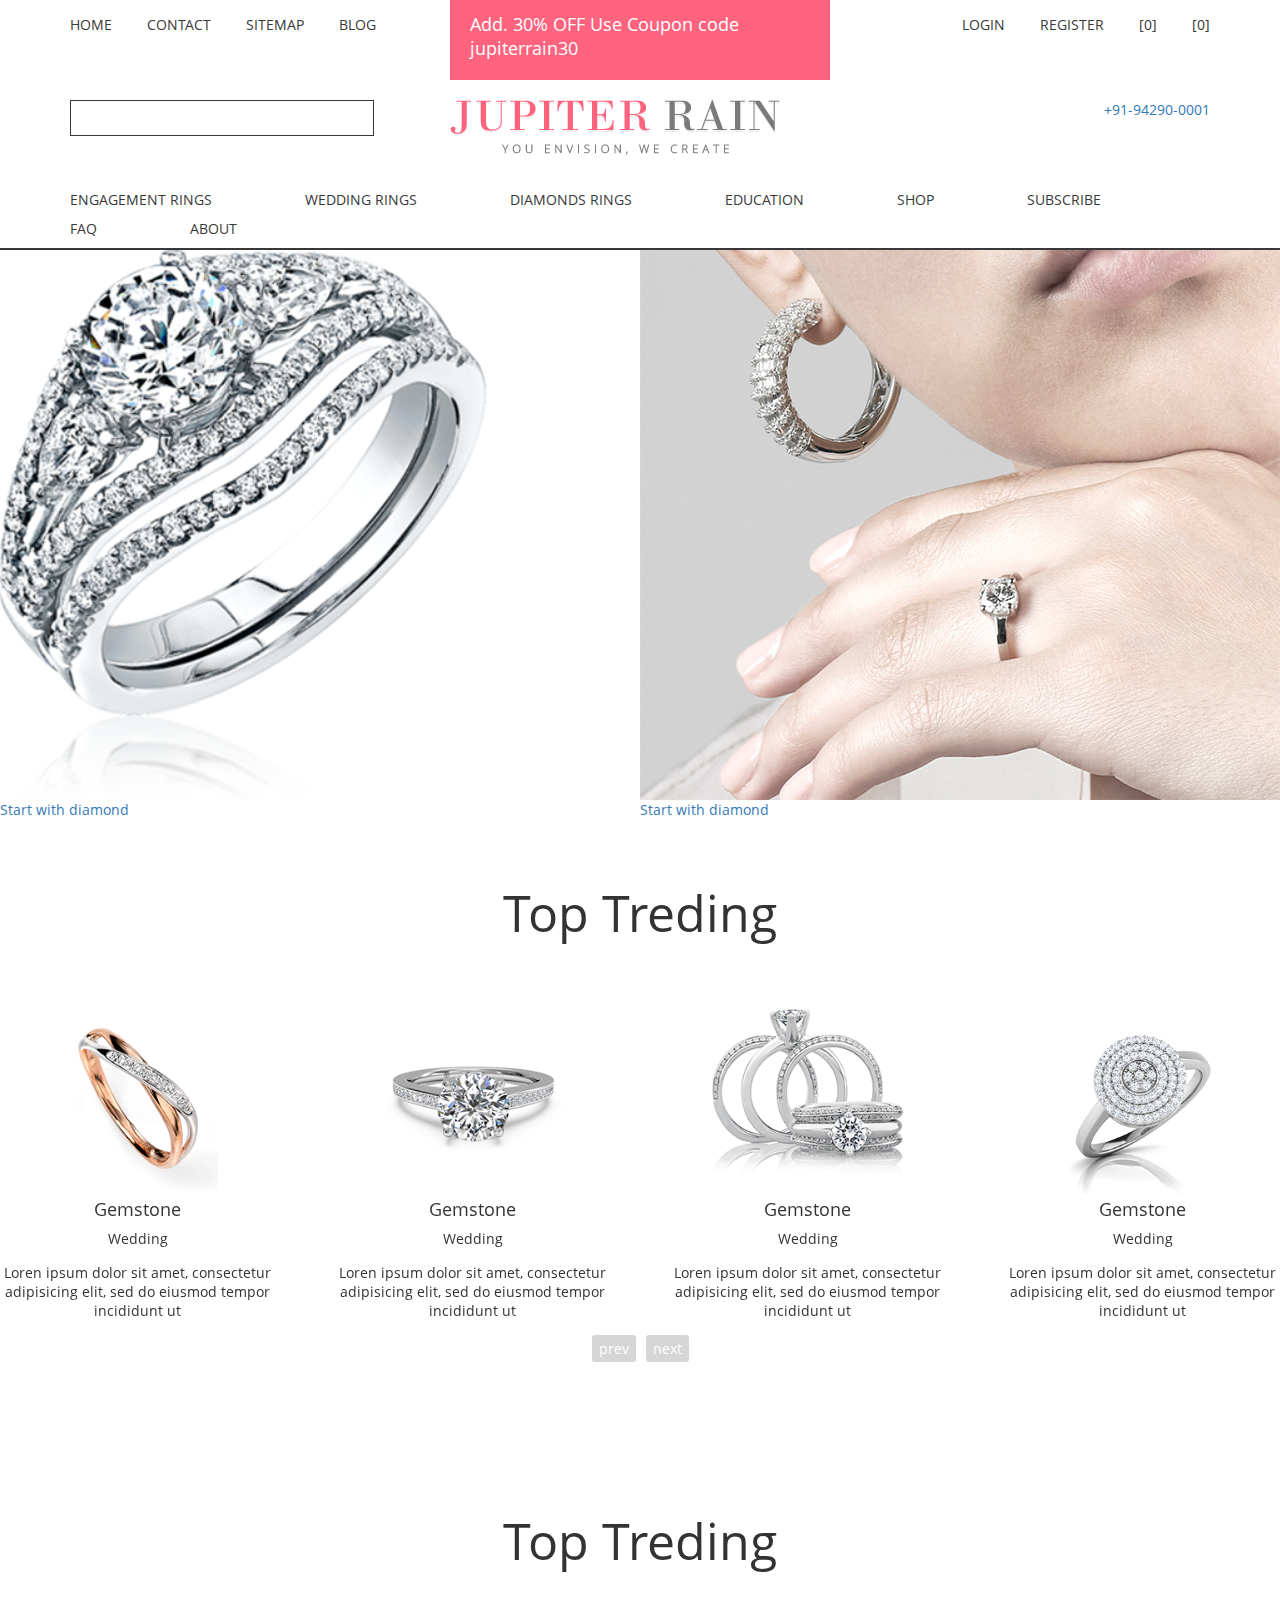
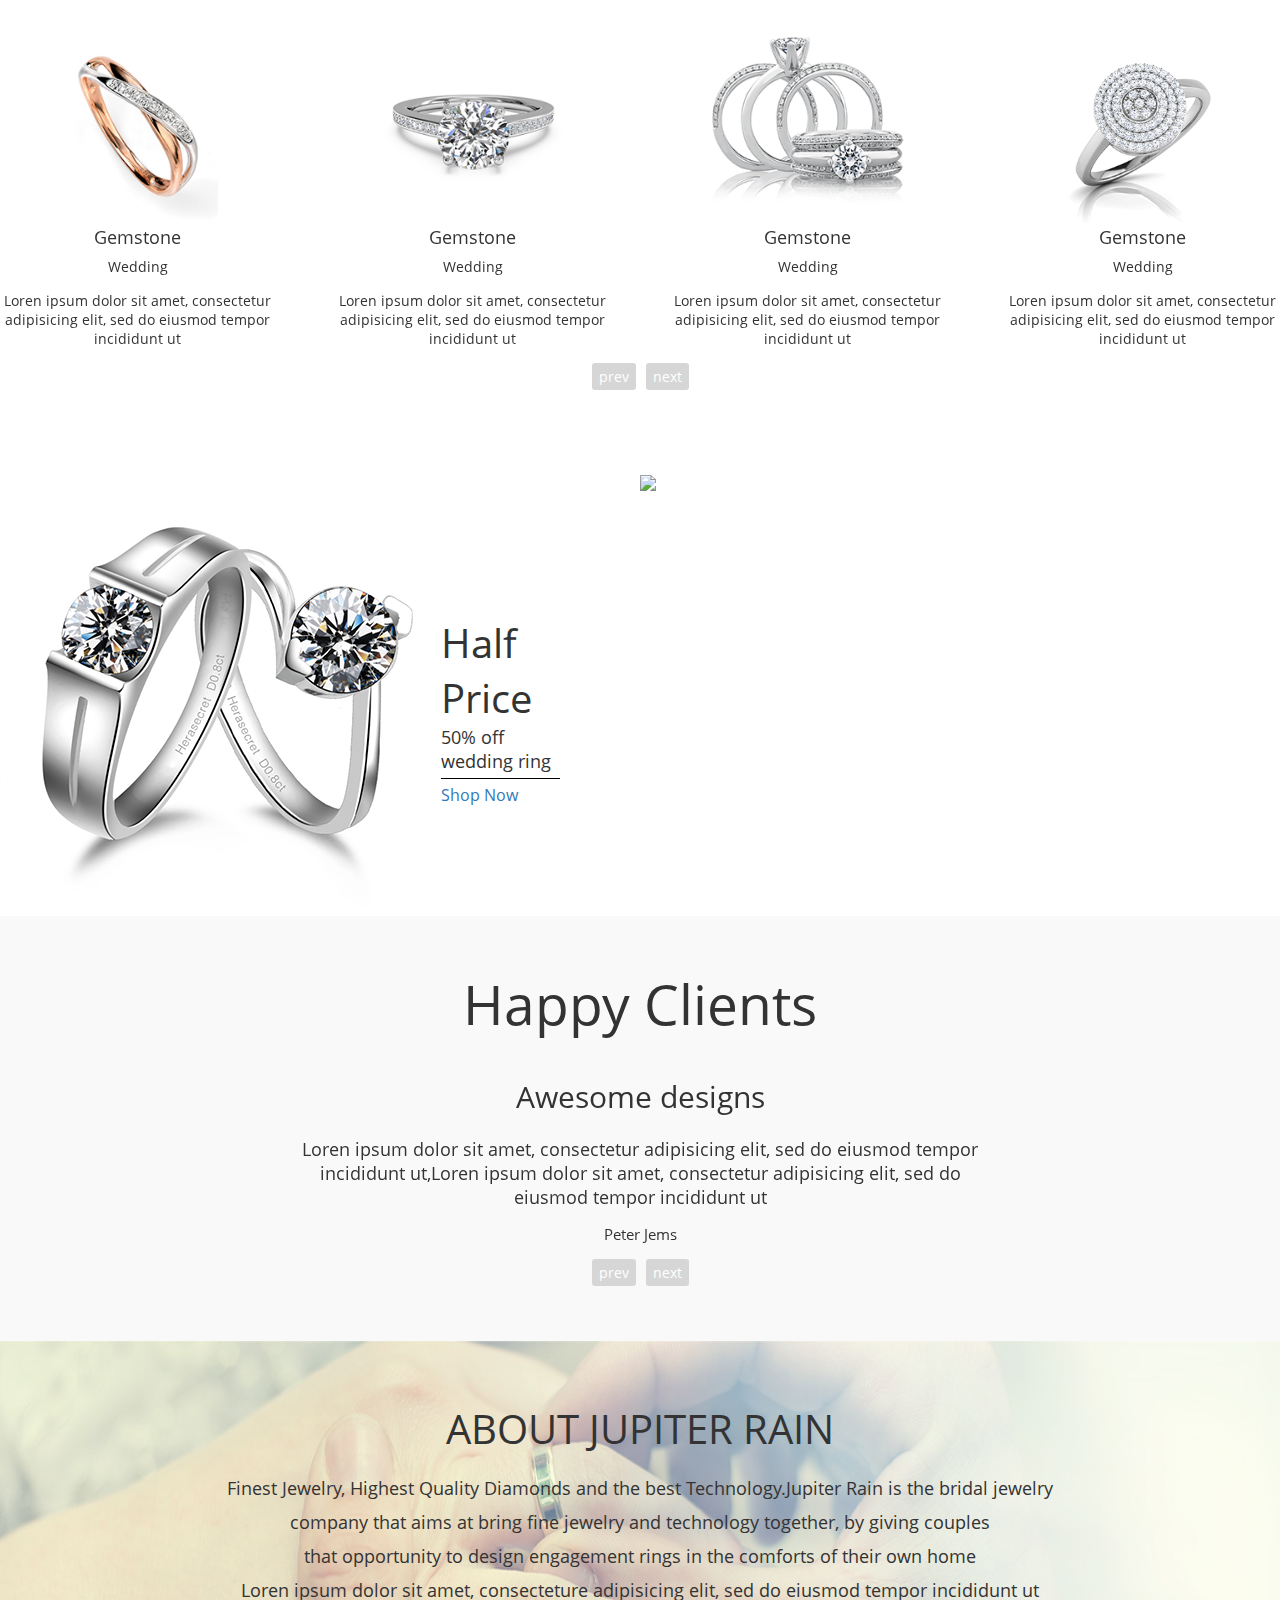
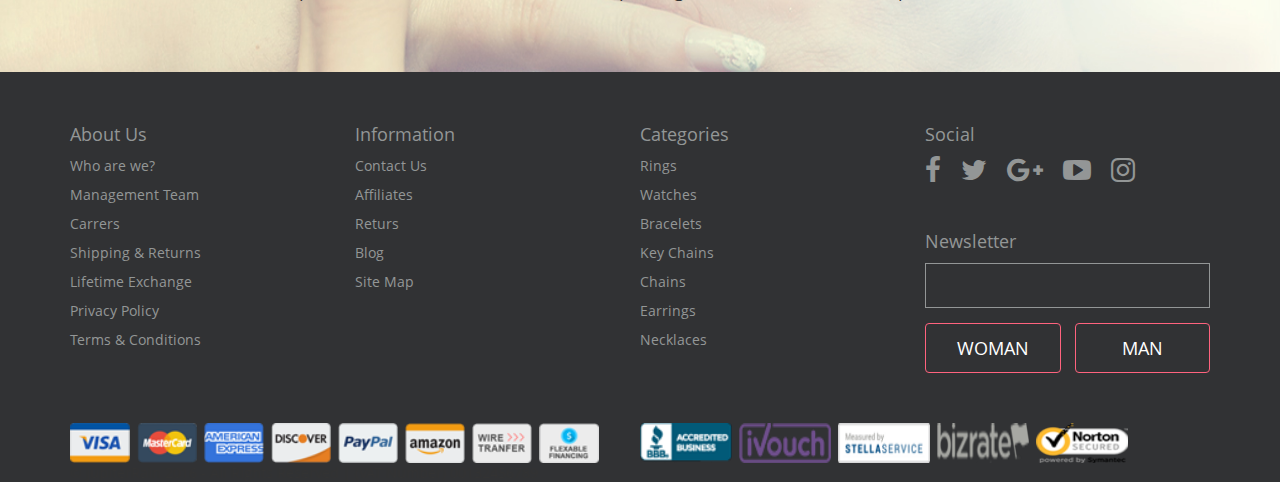
==== index.html @ f112c08c "Initial commit" ====
<!DOCTYPE html>
<html lang="en">
<head>

  <meta charset="utf-8">
  <meta http-equiv="X-UA-Compatible" content="IE=edge">
  <meta name="viewport" content="width=device-width, initial-scale=1">
  <!-- The above 3 meta tags *must* come first in the head; any other head content must come *after* these tags -->
  <title>Jupiter Rain</title>
 
  <!-- Bootstrap -->
  <link rel="stylesheet" type="text/css" href="css/bootstrap.min.css">
  <link rel="stylesheet" type="text/css" href="fonts/fa/css/font-awesome.css">
  <!-- <link rel="stylesheet" type="text/css" href="css/owl.carousel.css"> -->
  <link rel="stylesheet" type="text/css" href="css/style.css">

  <!-- jQuery -->
  <script type="text/javascript" src="js/jquery.min.js"></script>
  <script type="text/javascript" src="js/owl.carousel.js"></script>
  <script type="text/javascript" src="js/theme.js"></script>
  <!-- HTML5 shim and Respond.js for IE8 support of HTML5 elements and media queries -->
  <!-- WARNING: Respond.js doesn't work if you view the page via file:// -->
  <!--[if lt IE 9]>
    <script src="https://oss.maxcdn.com/html5shiv/3.7.3/html5shiv.min.js"></script>
    <script src="https://oss.maxcdn.com/respond/1.4.2/respond.min.js"></script>
  <![endif]-->

</head>
<body>

  <!-- Start Header -->
  <div class="header">
    <div class="top-header">
      <div class="top-header-menu">
        <ul>
          <li>
            <a href="javascript:void(0);">Home</a>
          </li>
          <li>
            <a href="javascript:void(0);">Contact</a>
          </li>
          <li>
            <a href="javascript:void(0);">Sitemap</a>
          </li>
          <li>
            <a href="javascript:void(0);">Blog</a>
          </li>
        </ul>
      </div>
      <div class="top-header-coupon">
        <span>Add. 30% OFF Use Coupon code jupiterrain30</span>
      </div>
      <div class="top-header-right">
        <ul>
          <li class="login">
            <a href="javascript:void(0);">LOGIN</a>
          </li>
          <li class="register">
            <a href="javascript:void(0);">REGISTER</a>
          </li>
          <li class="like">
            <a href="javascript:void(0);">[0]</a>
          </li>
          <li class="cart">
            <a href="javascript:void(0);">[0]</a>
          </li>
        </ul>
      </div>
    </div>
    <div class="logo-section">
      <div class="search-item logo-section-grid">
        <input type="search">
      </div>
      <div class="brand-logo logo-section-grid">
        <img src="images/logo.png">
      </div>
      <div class="contact-number logo-section-grid">
        <a href="javascript:void(0);" class="tel-no">+91-94290-0001</a>
      </div>
    </div>
    <div class="main-menu">
      <ul>
        <li>
          <a href="index.html">Engagement rings</a>
        </li>
        <li>
          <a href="wedding-ring.html">Wedding rings</a>
        </li>
        <li>
          <a href="javascript:void(0);">Diamonds rings</a>
        </li>
        <li>
          <a href="education.html">Education</a>
        </li>
        <li>
          <a href="javascript:void(0);">Shop</a>
        </li>
        <li>
          <a href="javascript:void(0);">Subscribe</a>
        </li>
        <li>
          <a href="javascript:void(0);">FAQ</a>
        </li>
        <li>
          <a href="javascript:void(0);">About</a>
        </li>
      </ul>
    </div>
  </div>
  <!-- End Header -->

  <!-- Start with diamond -->
  <div class="banner-section">
    <div class="banner-grid">
      <img src="images/banner-ring.png" />
      <div class="banner-btn">
        <a href="javascript:void(0);">Start with diamond</a>
      </div>
    </div>
    <div class="banner-grid">
      <img src="images/banner-earing.png" />
      <div class="banner-btn">
        <a href="javascript:void(0);">Start with diamond</a>
      </div>
    </div>
  </div>

  <!-- Start Top Treding -->
  <div class="top-treding-section">
    <div class="top-treding-heading">Top Treding</div>
    <div class="top-treding-items">
      <div class="item">
        <div class="treding-img">
          <img src="images/item1.png">
        </div>
        <div class="treding-title">Gemstone</div>
        <div class="treding-sub-title">Wedding</div>
        <div class="treding-details">Loren ipsum dolor sit amet, consectetur adipisicing elit, sed do eiusmod tempor incididunt ut</div>
      </div>
      <div class="item">
        <div class="treding-img">
          <img src="images/item2.png">
        </div>
        <div class="treding-title">Gemstone</div>
        <div class="treding-sub-title">Wedding</div>
        <div class="treding-details">Loren ipsum dolor sit amet, consectetur adipisicing elit, sed do eiusmod tempor incididunt ut</div>
      </div>
      <div class="item">
        <div class="treding-img">
          <img src="images/item3.png">
        </div>
        <div class="treding-title">Gemstone</div>
        <div class="treding-sub-title">Wedding</div>
        <div class="treding-details">Loren ipsum dolor sit amet, consectetur adipisicing elit, sed do eiusmod tempor incididunt ut</div>
      </div>
      <div class="item">
        <div class="treding-img">
          <img src="images/item4.png">
        </div>
        <div class="treding-title">Gemstone</div>
        <div class="treding-sub-title">Wedding</div>
        <div class="treding-details">Loren ipsum dolor sit amet, consectetur adipisicing elit, sed do eiusmod tempor incididunt ut</div>
      </div>
    </div>
  </div>
  <!-- End Top Treding -->

  <!-- Start New Collection -->
  <div class="new-collection-section">
    <div class="new-collection-heading">Top Treding</div>
    <div class="new-collection-items">
      <div class="item">
        <div class="collection-img">
          <img src="images/item1.png">
        </div>
        <div class="collection-title">Gemstone</div>
        <div class="collection-sub-title">Wedding</div>
        <div class="collection-details">Loren ipsum dolor sit amet, consectetur adipisicing elit, sed do eiusmod tempor incididunt ut</div>
      </div>
      <div class="item">
        <div class="collection-img">
          <img src="images/item2.png">
        </div>
        <div class="collection-title">Gemstone</div>
        <div class="collection-sub-title">Wedding</div>
        <div class="collection-details">Loren ipsum dolor sit amet, consectetur adipisicing elit, sed do eiusmod tempor incididunt ut</div>
      </div>
      <div class="item">
        <div class="collection-img">
          <img src="images/item3.png">
        </div>
        <div class="collection-title">Gemstone</div>
        <div class="collection-sub-title">Wedding</div>
        <div class="collection-details">Loren ipsum dolor sit amet, consectetur adipisicing elit, sed do eiusmod tempor incididunt ut</div>
      </div>
      <div class="item">
        <div class="collection-img">
          <img src="images/item4.png">
        </div>
        <div class="collection-title">Gemstone</div>
        <div class="collection-sub-title">Wedding</div>
        <div class="collection-details">Loren ipsum dolor sit amet, consectetur adipisicing elit, sed do eiusmod tempor incididunt ut</div>
      </div>
    </div>
  </div>
  <!-- End New Collection -->

  <!-- Start Sale -->
  <div class="sale-section">
    <div class="sale-section-grid">
      <img src="images/sale2.png" />
      <div class="sale-details">
        <div class="sale-title">Half Price</div>
        <div class="sale-off">50% off wedding ring</div>
        <div class="sale-shop-now">
          <a href="javascript:void(0);">Shop Now</a>
        </div>
      </div>
    </div>
    <div class="sale-section-grid sale-image">
      <img src="images/sale.png">
    </div>
  </div>
  <!-- End Sale -->

  <!-- Start Testimonial -->
  <div class="testimonial-section">
    <div class="container">
      <div class="testimonial-grid">
        <div class="item">
          <div class="testimonial-title">Happy Clients</div>
          <div class="testimonial-sub-title">Awesome designs</div>
          <div class="testimonial-details">Loren ipsum dolor sit amet, consectetur adipisicing elit, sed do eiusmod tempor incididunt ut,Loren ipsum dolor sit amet, consectetur adipisicing elit, sed do eiusmod tempor incididunt ut</div>
          <div class="testimonial-author">Peter Jems</div>
        </div>
        <div class="item">
          <div class="testimonial-title">Happy Clients</div>
          <div class="testimonial-sub-title">Awesome designs</div>
          <div class="testimonial-details">Loren ipsum dolor sit amet, consectetur adipisicing elit, sed do eiusmod tempor incididunt ut,Loren ipsum dolor sit amet, consectetur adipisicing elit, sed do eiusmod tempor incididunt ut</div>
          <div class="testimonial-author">Peter Jems</div>
        </div>
        <div class="item">
          <div class="testimonial-title">Happy Clients</div>
          <div class="testimonial-sub-title">Awesome designs</div>
          <div class="testimonial-details">Loren ipsum dolor sit amet, consectetur adipisicing elit, sed do eiusmod tempor incididunt ut,Loren ipsum dolor sit amet, consectetur adipisicing elit, sed do eiusmod tempor incididunt ut</div>
          <div class="testimonial-author">Peter Jems</div>
        </div>
      </div>
    </div>
  </div>
  <!-- End Testimonial -->

  <!-- Start About Us -->
  <div class="about-us-section">
    <div class="container">
      <div class="about-us-title">About Jupiter Rain</div>
      <div class="about-us-detail">
        <p>Finest Jewelry, Highest Quality Diamonds and the best Technology.Jupiter Rain is the bridal jewelry</p>
        <p>company that aims at bring fine jewelry and technology together, by giving couples</p>
        <p>that opportunity to design engagement rings in the comforts of their own home</p>
        <p>Loren ipsum dolor sit amet, consecteture adipisicing elit, sed do eiusmod tempor incididunt ut</p>
      </div>
    </div>
  </div>
  <!-- End About Us -->

  <!-- Start Footer -->
  <div class="footer">
    <div class="container">
      <div class="footer-menu">
        <div class="footer-grid">
          <div class="footer-title">About Us</div>
          <div class="footer-details">
            <ul>
              <li>
                <a href="javascript:void(0);">Who are we?</a>
              </li>
              <li>
                <a href="javascript:void(0);">Management Team</a>
              </li>
              <li>
                <a href="javascript:void(0);">Carrers</a>
              </li>
              <li>
                <a href="javascript:void(0);">Shipping & Returns</a>
              </li>
              <li>
                <a href="javascript:void(0);">Lifetime Exchange</a>
              </li>
              <li>
                <a href="javascript:void(0);">Privacy Policy</a>
              </li>
              <li>
                <a href="javascript:void(0);">Terms & Conditions</a>
              </li>
            </ul>
          </div>
        </div>
        <div class="footer-grid">
          <div class="footer-title">Information</div>
          <div class="footer-details">
            <ul>
              <li>
                <a href="javascript:void(0);">Contact Us</a>
              </li>
              <li>
                <a href="javascript:void(0);">Affiliates</a>
              </li>
              <li>
                <a href="javascript:void(0);">Returs</a>
              </li>
              <li>
                <a href="javascript:void(0);">Blog</a>
              </li>
              <li>
                <a href="javascript:void(0);">Site Map</a>
              </li>
            </ul>
          </div>
        </div>
        <div class="footer-grid">
          <div class="footer-title">Categories</div>
          <div class="footer-details">
            <ul>
              <li>
                <a href="javascript:void(0);">Rings</a>
              </li>
              <li>
                <a href="javascript:void(0);">Watches</a>
              </li>
              <li>
                <a href="javascript:void(0);">Bracelets</a>
              </li>
              <li>
                <a href="javascript:void(0);">Key Chains</a>
              </li>
              <li>
                <a href="javascript:void(0);">Chains</a>
              </li>
              <li>
                <a href="javascript:void(0);">Earrings</a>
              </li>
              <li>
                <a href="javascript:void(0);">Necklaces</a>
              </li>
            </ul>
          </div>
        </div>
        <div class="footer-grid">
          <div class="footer-title">Social</div>
          <div class="footer-details">
            <div class="social-icon">
              <ul>
                <li>
                  <a href="javascript:void(0);">
                    <i class="fa fa-facebook fa-2x" aria-hidden="true"></i>
                  </a>
                </li>
                <li>
                  <a href="javascript:void(0);">
                    <i class="fa fa-twitter fa-2x" aria-hidden="true"></i>
                  </a>
                </li>
                <li>
                  <a href="javascript:void(0);">
                    <i class="fa fa-google-plus fa-2x" aria-hidden="true"></i>
                  </a>
                </li>
                <li>
                  <a href="javascript:void(0);">
                    <i class="fa fa-youtube-play fa-2x" aria-hidden="true"></i>
                  </a>
                </li>
                <li>
                  <a href="">
                    <i class="fa fa-instagram fa-2x" aria-hidden="true"></i>
                    </a>
                </li>
              </ul>
            </div>
            <div class="newslwtter">
              <div class="footer-title">Newsletter</div>
              <div class="footer-details">
                <div class="input-search">
                  <input type="search">
                </div>
                <div class="search-btn">
                  <a href="javascript:void(0);" class="women-btn">Woman</a>
                  <a href="javascript:void(0);" class="man-btn">Man</a>
                </div>
              </div>
            </div>
          </div>
        </div>
      </div>
      <div class="footer-sponser">
        <div class="sponser-left">
          <a href="javascript:void(0);"><img src="images/sponser1.png"></a>
          <a href="javascript:void(0);"><img src="images/sponser2.png"></a>
          <a href="javascript:void(0);"><img src="images/sponser3.png"></a>
          <a href="javascript:void(0);"><img src="images/sponser4.png"></a>
          <a href="javascript:void(0);"><img src="images/sponser5.png"></a>
          <a href="javascript:void(0);"><img src="images/sponser6.png"></a>
          <a href="javascript:void(0);"><img src="images/sponser7.png"></a>
          <a href="javascript:void(0);"><img src="images/sponser8.png"></a>
        </div>
        <div class="sponser-right">
          <a href="javascript:void(0);"><img src="images/sponser9.png"></a>
          <a href="javascript:void(0);"><img src="images/sponser10.png"></a>
          <a href="javascript:void(0);"><img src="images/sponser11.png"></a>
          <a href="javascript:void(0);"><img src="images/sponser12.png"></a>
          <a href="javascript:void(0);"><img src="images/sponser13.png"></a>
        </div>
      </div>
      <div class="footer-copyright">
        <span>&#169; JupiterRain 2016 - All Rights Reserved | (VAT Number) 00132456789</span>
      </div>
    </div>
  </div>
  <!-- End Footer -->

</body>
</html>
---- css/style.css ----
img,video{height:auto}.owl-carousel,.owl-carousel .owl-item{-webkit-tap-highlight-color:transparent}.change-grid-view-wrap .grid-view-top .choose-filters .filter select:focus,a:focus,a:hover{outline:0}@font-face{font-family:"OpenSans Regular";src:url(../fonts/OpenSans/OpenSans-Regular.woff)}@font-face{font-family:"OpenSans Bold";src:url(../fonts/OpenSans/OpenSans-Bold.woff)}@font-face{font-family:"OpenSans SemiBold";src:url(../fonts/OpenSans/OpenSans-Semibold.woff)}@font-face{font-family:"OpenSans Italic";src:url(../fonts/OpenSans/OpenSans-Italic.woff)}*{line-height:normal;vertical-align:top}body{margin:0;font-family:"OpenSans Regular"}a{text-decoration:none}img{max-width:100%}video{width:100%}.select-tag{position:relative;display:inline-block;height:48px;width:230px;border:1px solid #E6E6E6;background:#fff;-webkit-border-radius:3px;-moz-border-radius:3px;-ms-border-radius:3px;border-radius:3px}.select-tag::after{position:absolute;top:0;right:0;left:auto;display:inline-block;height:0;width:0;margin:14px 29px 0 0;color:#676767;font-size:20px;font-family:FontAwesome;content:'\f078'}.select-tag select{position:relative;z-index:1;height:48px;width:100%;padding:5px 25px 5px 10px;border:none;background:0 0;color:#000;line-height:18px;text-align:center;-webkit-appearance:none;-moz-appearance:none;-ms-appearance:none;appearance:none;-webkit-box-shadow:node;-moz-box-shadow:node;-ms-box-shadow:node;box-shadow:node}.select-tag select::-ms-expand{display:none}.special-action-btn a{display:inline-block;padding:12px 36px;border:2px solid #fff;background-color:#AFB3A4;color:#fff;font-size:20px;letter-spacing:2px;text-decoration:none;text-transform:uppercase;-webkit-border-radius:3px;-moz-border-radius:3px;-ms-border-radius:3px;border-radius:3px}.special-action-btn a.ready-to-ship{margin-left:20px}.special-action-btn a:hover{background-color:transparent}ul{padding-left:0;list-style-type:none}.header{display:inline-block;width:100%;padding:0 70px;border-bottom:2px solid #383838}.header .top-header{display:inline-block;width:100%;margin-bottom:20px}.header .top-header .top-header-coupon,.header .top-header .top-header-menu,.header .top-header .top-header-right{float:left;display:inline-block;width:33.33%}.header .top-header .top-header-menu ul li{float:left}.header .top-header .top-header-menu ul li a{display:inline-block;margin:15px 35px 0 0;color:#383838;text-transform:uppercase}.header .top-header .top-header-menu ul li a:hover{color:#FF637E;text-decoration:none}.header .top-header .top-header-coupon{padding:12px 20px 20px;background-color:#FF637E;color:#fff;font-size:18px}.header .main-menu ul li a,.header .top-header .top-header-right ul li a{display:inline-block;color:#383838;text-transform:uppercase}.header .top-header .top-header-right{text-align:right}.header .top-header .top-header-right ul{display:inline-block}.header .top-header .top-header-right ul li{float:left}.header .top-header .top-header-right ul li a{margin:15px 0 0 35px}.header .logo-section{display:inline-block;width:100%;margin-bottom:35px}.header .logo-section .logo-section-grid{float:left;display:inline-block;width:33.33%}.header .logo-section .logo-section-grid.search-item input{display:inline-block;height:36px;width:80%;border:1px solid #383838}.header .logo-section .logo-section-grid.contact-number{display:inline-block;text-align:right}.header .logo-section .logo-section-grid.contact-number .tel-no{display:inline-block}.header .main-menu{display:inline-block;width:100%}.header .main-menu ul li{float:left;margin-right:93px;margin-bottom:10px}.header .main-menu ul li:last-child{margin-right:0}.header .main-menu ul li a:hover{color:#FF637E;text-decoration:none}.footer .footer-menu .footer-grid .footer-details ul li a,.footer .footer-menu .footer-grid .footer-title{margin-bottom:10px;color:#939696;display:inline-block}.footer{display:inline-block;width:100%;background-color:#313234}.footer .footer-menu{display:inline-block;width:100%;padding-top:50px;padding-bottom:50px}.footer .footer-menu .footer-grid{float:left;display:inline-block;width:25%}.footer .footer-menu .footer-grid .footer-title{font-size:18px}.footer .footer-menu .footer-grid .footer-details ul li a:hover{color:#FF637E;text-decoration:none}.footer .footer-menu .footer-grid .footer-details .social-icon{display:inline-block;width:100%;margin-bottom:35px}.footer .footer-menu .footer-grid .footer-details .social-icon ul li{float:left;margin-right:20px}.footer .footer-menu .footer-grid .footer-details .input-search{display:inline-block;width:100%;margin-bottom:15px}.footer .footer-menu .footer-grid .footer-details .input-search input{display:inline-block;height:45px;width:100%;border:1px solid #939696;background-color:transparent}.footer .footer-menu .footer-grid .footer-details .input-search input:focus{border:1px solid #FF637E;outline:0}.footer .footer-menu .footer-grid .footer-details .search-btn a{display:inline-block;margin-right:10px;padding:12px 20px;border:1px solid #FF637E;border-radius:4px;color:#fff;font-size:18px;text-align:center;text-transform:uppercase;width:-webkit-calc(50% - 7px);width:-moz-calc(50% - 7px);width:calc(50% - 7px)}.footer .footer-menu .footer-grid .footer-details .search-btn a:last-child{margin-right:0}.footer .footer-menu .footer-grid .footer-details .search-btn a:hover{background-color:#FF637E;text-decoration:none}.footer .footer-sponser{display:inline-block;width:100%}.footer .footer-sponser .sponser-left,.footer .footer-sponser .sponser-right{float:left;display:inline-block;width:50%}.footer .footer-sponser .sponser-left a img,.footer .footer-sponser .sponser-right a img{display:inline-block;height:40px;width:60px;margin-right:3px}.footer .footer-sponser .sponser-right a img{width:92px}.owl-carousel{position:relative;z-index:1;display:none;width:100%}.owl-carousel .owl-stage{position:relative;-ms-touch-action:pan-Y}.owl-carousel .owl-stage::after{clear:both;display:block;height:0;line-height:0;content:'.';visibility:hidden}.owl-carousel .owl-stage-outer{position:relative;overflow:hidden;-webkit-transform:translate3d(0,0,0)}.owl-carousel .owl-item{position:relative;float:left;min-height:1px;-webkit-backface-visibility:hidden;-webkit-touch-callout:none}.owl-carousel .owl-item img{display:block;width:100%;-webkit-transform-style:preserve-3d}.owl-carousel .owl-dots.disabled,.owl-carousel .owl-nav.disabled{display:none}.no-js .owl-carousel,.owl-carousel.owl-loaded{display:block}.owl-carousel .owl-dot,.owl-carousel .owl-nav .owl-next,.owl-carousel .owl-nav .owl-prev{cursor:hand;-khtml-user-select:none;-moz-user-select:none;-ms-user-select:none;-webkit-user-select:none;user-select:none}.owl-carousel.owl-loading{display:block;opacity:0}.owl-carousel.owl-hidden{opacity:0}.owl-carousel.owl-refresh .owl-item{visibility:hidden}.owl-carousel.owl-drag .owl-item{-moz-user-select:none;-ms-user-select:none;-webkit-user-select:none;user-select:none}.owl-carousel.owl-grab{cursor:grab}.owl-carousel.owl-rtl{direction:rtl}.owl-carousel.owl-rtl .owl-item{float:right}.owl-carousel .animated{animation-duration:1s;animation-fill-mode:both}.owl-carousel .owl-animated-in{z-index:0}.owl-carousel .owl-animated-out{z-index:1}.owl-carousel .fadeOut{animation-name:fadeOut}@keyframes fadeOut{0%{opacity:1}100%{opacity:0}}.owl-height{transition:height .5s ease-in-out}.owl-carousel .owl-item .owl-lazy{opacity:0;transition:opacity .4s ease}.owl-carousel .owl-item img.owl-lazy{transform-style:preserve-3d}.owl-carousel .owl-video-wrapper{position:relative;height:100%;background:#000}.owl-carousel .owl-video-play-icon{position:absolute;top:50%;left:50%;z-index:1;height:80px;width:80px;margin-top:-40px;margin-left:-40px;background:url(owl.video.play.png) no-repeat;cursor:pointer;transition:transform .1s ease;-webkit-backface-visibility:hidden}.owl-carousel .owl-video-play-icon:hover{transform:scale(1.3,1.3)}.owl-carousel .owl-video-playing .owl-video-play-icon,.owl-carousel .owl-video-playing .owl-video-tn{display:none}.owl-carousel .owl-video-tn{height:100%;background-position:center center;background-repeat:no-repeat;background-size:contain;opacity:0;transition:opacity .4s ease}.eng-banner .banner-right-part .banner-text .special-action-btn a:hover,.explore-cust-ring-wrap .explore-cust-ring-detail .explore-btn a:hover{opacity:.8}.owl-carousel .owl-video-frame{position:relative;z-index:1;height:100%;width:100%}.banner-section{display:inline-block;width:100%}.banner-section .banner-grid{float:left;width:50%}.banner-section .banner-grid img{height:550px}.new-collection-section,.top-treding-section{display:inline-block;width:100%;margin-top:60px;margin-bottom:80px;text-align:center}.new-collection-section .new-collection-heading,.new-collection-section .top-treding-heading,.top-treding-section .new-collection-heading,.top-treding-section .top-treding-heading{margin-bottom:50px;font-size:50px}.new-collection-section .new-collection-items,.new-collection-section .top-treding-items,.top-treding-section .new-collection-items,.top-treding-section .top-treding-items{display:inline-block;width:100%}.new-collection-section .new-collection-items .collection-img,.new-collection-section .new-collection-items .treding-img,.new-collection-section .top-treding-items .collection-img,.new-collection-section .top-treding-items .treding-img,.top-treding-section .new-collection-items .collection-img,.top-treding-section .new-collection-items .treding-img,.top-treding-section .top-treding-items .collection-img,.top-treding-section .top-treding-items .treding-img{display:inline-block;height:200px;width:200px}.new-collection-section .new-collection-items .collection-title,.new-collection-section .new-collection-items .treding-title,.new-collection-section .top-treding-items .collection-title,.new-collection-section .top-treding-items .treding-title,.top-treding-section .new-collection-items .collection-title,.top-treding-section .new-collection-items .treding-title,.top-treding-section .top-treding-items .collection-title,.top-treding-section .top-treding-items .treding-title{margin-bottom:8px;font-size:18px}.new-collection-section .new-collection-items .collection-details,.new-collection-section .new-collection-items .treding-details,.new-collection-section .top-treding-items .collection-details,.new-collection-section .top-treding-items .treding-details,.top-treding-section .new-collection-items .collection-details,.top-treding-section .new-collection-items .treding-details,.top-treding-section .top-treding-items .collection-details,.top-treding-section .top-treding-items .treding-details{display:inline-block;margin-top:15px}.sale-section{display:inline-block;width:100%}.sale-section .sale-section-grid{float:left;display:inline-block;width:50%}.sale-section .sale-section-grid img{float:left}.sale-section .sale-section-grid .sale-details{padding-top:140px;padding-right:80px}.sale-section .sale-section-grid .sale-details .sale-title{font-size:40px}.sale-section .sale-section-grid .sale-details .sale-off{margin-bottom:5px;padding-bottom:5px;border-bottom:1px solid #000;font-size:18px}.sale-section .sale-section-grid .sale-details .sale-shop-now{font-size:16px}.sale-section .sale-section-grid.sale-image img{width:100%}.testimonial-section{display:inline-block;width:100%;padding:50px 0;background-color:#F9F9F9;text-align:center}.testimonial-section .testimonial-grid .testimonial-title{margin-bottom:35px;font-size:55px}.testimonial-section .testimonial-grid .testimonial-sub-title{margin-bottom:20px;font-size:30px}.testimonial-section .testimonial-grid .testimonial-details{width:60%;margin:0 auto;padding-bottom:15px;font-size:18px}.about-us-section,.wr-banner-slider,.wr-ring-main,.wr-ring-main .wr-ring-top{width:100%;display:inline-block}.testimonial-section .testimonial-grid .testimonial-author{font-size:15px}.about-us-section{padding:60px 0;background-image:url(../images/about-banner.jpg);background-repeat:no-repeat;background-size:100% auto;text-align:center}.about-us-section .about-us-title{margin-bottom:20px;font-size:40px;text-transform:uppercase}.about-us-section .about-us-detail p{font-size:18px}.wr-banner-slider .wr-banner-text{position:absolute;top:auto;right:0;bottom:0;left:auto;display:inline-block;max-width:520px;margin-right:295px;padding:0 15px}@media (max-width:992px){.wr-banner-slider .wr-banner-text{margin-right:30px}}.wr-banner-slider .wr-banner-text h2{color:#383838;font-size:53px;text-transform:uppercase}.wr-banner-slider .wr-banner-text p{color:#5C5C5C;font-size:20px;line-height:35px}.wr-ring-main{padding:100px 45px 0;text-align:center}.wr-ring-main .wr-ring-top{max-width:855px;margin-bottom:70px}@media (max-width:767px){.wr-ring-main{padding:50px 15px 0}.wr-ring-main .wr-ring-top{margin-bottom:20px}}.wr-ring-main .wr-ring-top h2{color:#383838;font-size:35px;text-transform:uppercase}.wr-ring-main .wr-ring-top p{color:#5C5C5C;font-size:18px;line-height:30px}.wr-ring-main .wr-ring-slider .item img{height:250px;width:250px;margin:0 auto}.wr-ring-main .wr-ring-slider .item-content{display:inline-block;width:100%;padding:0 30px}.wr-ring-main .wr-ring-slider .item-content h4{margin-top:0;color:#383838;font-size:20px}.wr-ring-main .wr-ring-slider .item-content p{color:#5C5C5C;font-size:11px}.wr-passage-main{display:inline-block;width:100%;padding:110px 45px}@media (max-width:767px){.wr-passage-main{padding:50px 15px}}.wr-passage-main .wr-passage-slider,.wr-passage-main .wr-passage-text{float:left;width:50%}.wr-passage-main .wr-passage-text{padding-left:30px}@media (max-width:992px){.wr-passage-main .wr-passage-slider,.wr-passage-main .wr-passage-text{width:100%}.wr-passage-main .wr-passage-text{padding-top:20px;padding-left:0}}.wr-passage-main .wr-passage-text h2{color:#383838;font-size:30px;letter-spacing:2px;text-transform:uppercase}.wr-passage-main .wr-passage-text p{color:#5C5C5C;font-size:24px;line-height:45px}.rts-banner{position:relative;display:inline-block;width:100%}.rts-banner img{max-height:530px;width:100%}.rts-banner .banner-text{position:absolute;top:auto;bottom:0;left:0;display:inline-block;max-width:570px;margin:0 0 85px 140px;text-align:center}.rts-banner .banner-text h2{margin-bottom:22px;font-size:53px;text-transform:uppercase}.rts-banner .banner-text p{margin-bottom:30px;font-size:20px;line-height:35px}.shop-now-button{display:inline-block;padding:12px 36px;background-color:#656460;color:#fff;font-size:20px;letter-spacing:2px;text-decoration:none;-webkit-border-radius:3px;-moz-border-radius:3px;-ms-border-radius:3px;border-radius:3px}.shop-now-button:hover{color:#fff;text-decoration:none}.special-coll-main{display:inline-flex;width:100%;background-color:#3A6D8A;align-items:center}.special-coll-main .special-coll-detail,.special-coll-main .special-coll-img{float:left;width:50%}.special-coll-main .special-coll-img img{width:100%}.special-coll-main .special-coll-detail{display:inline-block;padding:80px;color:#fff;text-align:center}.special-coll-main .special-coll-detail .special-action-btn,.special-coll-main .special-coll-detail h2,.special-coll-main .special-coll-detail p{display:inline-block;width:100%}.special-coll-main .special-coll-detail h2{margin-bottom:30px;font-size:53px;letter-spacing:3px}.special-coll-main .special-coll-detail p{margin-bottom:30px;color:#E5E8EE;font-size:20px;line-height:25px}.designer-jewelery{background-color:#fff}.designer-jewelery .special-coll-detail{color:#383838}.designer-jewelery .special-coll-detail p{color:#5C5C5C}.designer-jewelery .special-action-btn .select-to-shop,.designer-jewelery .special-action-btn a{display:inline-block}.designer-jewelery .special-action-btn a{margin-left:20px;border-color:#E6E6E6;background-color:#9B9B9D;font-size:16px}.designer-jewelery .special-action-btn a:hover{color:#383838}.watches-more-main{display:inline-block;width:100%;padding:153px 0;background-image:url(../images/bg.jpg);background-repeat:repeat;text-align:right}.watches-more-main .watches-more-wrap{float:right;display:flex;width:88%}.watches-more-main .watches-img,.watches-more-main .watches-more-detail{float:left}.watches-more-main .watches-img{width:38%}.watches-more-main .watches-img img{width:100%}.watches-more-main .watches-more-detail{display:inline-flex;min-height:100%;width:-webkit-calc(62% - 20px);width:-moz-calc(62% - 20px);width:calc(62% - 20px);margin-left:20px;padding:68px 110px;background-color:#473D3E;color:#fff;text-align:center;align-items:center;flex-wrap:wrap}.watches-more-main .watches-more-detail h2{display:inline-block;width:100%;margin:0 0 34px;font-size:34px;letter-spacing:2px;text-transform:uppercase}.watches-more-main .watches-more-detail p{font-size:22px;line-height:34px}.watches-more-main .watches-more-detail .special-action-btn{display:inline-block;width:100%;margin-top:38px}.watches-more-main .watches-more-detail .special-action-btn a{background-color:#fff;color:#5C5C5C;font-size:16px}.watches-more-main .watches-more-detail .special-action-btn a:hover{background-color:#F97F94;color:#fff}.collection-passage-main{position:relative}.collection-passage-main .collection-passage-img{display:inline-block;width:100%}.collection-passage-main .collection-passage-img img{width:100%}.collection-passage-main .collection-passage-detail-wrap{position:absolute;top:0;right:0;left:auto;height:100%;max-width:835px;margin-right:130px;padding:0 15px;align-items:center}.collection-passage-main .collection-passage-detail{display:inline-block;width:100%}.collection-passage-main .collection-passage-detail h3{color:#383838;font-size:36px;text-transform:uppercase}.collection-passage-main .collection-passage-detail p{color:#383838;font-size:20px}.collection-passage-main .collection-passage-detail .offer{display:inline-block;color:#000;font-size:60px}.collection-passage-main .collection-passage-detail .offer span{float:left;font-size:90px;line-height:84px}.collection-passage-main .collection-passage-detail .offer p{display:inline-block;margin:0;font-size:40px;text-transform:uppercase;vertical-align:super}.collection-passage-main .collection-passage-detail .offer p:nth-child(3){margin-left:-50px;font-size:28px;vertical-align:sub}.collection-passage-main .collection-passage-detail .offer-text{display:inline-block;font-size:34px;text-transform:uppercase;vertical-align:middle}.collection-passage-main .special-action-btn{display:inline-block;margin:20px 0 0 28px}.collection-passage-main .special-action-btn a{background-color:#40403E;color:#fff;font-size:14px}.abt-banner .banner-text{top:0;right:0;left:auto;max-width:400px;margin:150px 185px 0 140px}.about-content{display:block;max-width:1170px;width:100%;margin:0 auto}.advantage-main{display:inline-block;width:100%;text-align:center}.advantage-main .adv-top{display:block;max-width:860px;width:100%;margin:100px auto;color:#383838}.advantage-main .adv-top h2{font-size:32px;letter-spacing:1px;text-transform:uppercase}.advantage-main .adv-top p{font-size:18px;line-height:30px}.advantage-main .adv-elements-list{display:inline-block;width:100%;text-align:left}.advantage-main .adv-elements-list .adv-element{float:left;width:46%;margin-right:6%;margin-bottom:58px}.advantage-main .adv-elements-list .adv-element:nth-child(2n){margin-right:0}.advantage-main .adv-elements-list .adv-icon{float:left;display:flex;height:100px;width:100px;margin-right:15px;border:5px double #C3C3C3;text-align:center;-webkit-border-radius:50%;-moz-border-radius:50%;-ms-border-radius:50%;border-radius:50%;align-items:center}.advantage-main .adv-elements-list .adv-icon i{display:block;margin:0 auto;color:#656565;font-size:32px}.advantage-main .adv-elements-list .adv-detail{float:left;display:inline-block;width:-webkit-calc(100% - 115px);width:-moz-calc(100% - 115px);width:calc(100% - 115px);color:#5C5C5C}.advantage-main .adv-elements-list .adv-detail h4{font-size:26px}.advantage-main .adv-elements-list .adv-detail p{font-size:16px;line-height:30px}.about-jr-main{display:inline-block;width:100%;margin-top:55px;text-align:center}.about-jr-main .detail-icon{display:inline-flex;height:58px;width:58px;background-color:#C4E25C;color:#fff;align-items:center;-webkit-border-radius:50%;-moz-border-radius:50%;-ms-border-radius:50%;border-radius:50%}.about-jr-main .detail-icon i{display:block;margin:0 auto;font-size:40px}.about-jr-main .about-jr{margin-bottom:85px;color:#5C5C5C}.about-jr-main .about-jr h3{font-size:24px;text-transform:uppercase}.about-jr-main .about-jr p{font-size:16px;line-height:30px}.eng-banner{display:flex;width:100%}.eng-banner .banner-left-part,.eng-banner .banner-right-part{float:left;display:inline-block;width:50%}.eng-banner .banner-left-part img{width:100%}.eng-banner .banner-right-part{display:inline-flex;background-color:#E3F6E3;text-align:center;align-items:center}.eng-banner .banner-right-part .banner-text{display:inline-block;width:100%}.eng-diamond-wrap .wr-ring-slider .item img,.eng-ring-main .wr-ring-slider .item img{height:170px;width:170px}.eng-banner .banner-right-part .banner-text .banner-rings img{margin-right:16px}.eng-banner .banner-right-part .banner-text .banner-rings img:last-child{margin-right:0}.eng-banner .banner-right-part .banner-text h2{margin-bottom:30px;font-size:50px;text-transform:uppercase}.eng-banner .banner-right-part .banner-text p{font-size:20px}.eng-banner .banner-right-part .banner-text .special-action-btn{margin-top:45px}.eng-banner .banner-right-part .banner-text .special-action-btn a{margin-right:20px;border:none}.eng-banner .banner-right-part .banner-text .special-action-btn a.select-ring{background-color:#FF637E}.eng-banner .banner-right-part .banner-text .special-action-btn a.select-diamond{background-color:#fff;color:#939696}.eng-ring-main.wr-ring-main{padding:60px 0 0}.eng-ring-main .wr-ring-top{margin-bottom:70px}.eng-ring-main .wr-ring-slider .item-content h4{color:#5C5C5C;font-size:22px}.eng-ring-main .wr-ring-slider .item-content p{font-size:13px}.eng-diamond-wrap{margin-bottom:60px}.eng-diamond-wrap .wr-ring-top{max-width:70%}.designer-diamond-wrap{display:flex;width:100%;margin:50px 0;padding-bottom:15px;background-image:url(../images/bg-eng.jpg);background-repeat:no-repeat;background-size:100% auto;align-items:center}.designer-diamond-wrap .designer-diamond-left{float:left;width:45%}.designer-diamond-wrap .designer-diamond-left img{margin-top:-50px}.designer-diamond-wrap .designer-diamond-right{float:left;width:55%;padding:0 50px;text-align:center}.designer-diamond-wrap .designer-diamond-right h2{margin-bottom:15px;font-size:35px;letter-spacing:2px;text-transform:uppercase}.designer-diamond-wrap .designer-diamond-right p{font-size:16px;line-height:28px}.explore-cust-ring-wrap{position:relative;display:inline-block;width:100%;margin-bottom:20px;text-align:center}.explore-cust-ring-wrap .explore-cust-ring-detail{position:absolute;top:50%;left:50%;display:inline-block;max-width:800px;margin-top:-82px;margin-left:-390px}.explore-cust-ring-wrap .explore-cust-ring-detail .explore-cust-ring-title{display:inline-block;margin-bottom:5px;padding:8px 20px;background-color:#B7B7B7;color:#fff;font-size:25px;text-transform:uppercase;letter-spacing:2px}.explore-cust-ring-wrap .explore-cust-ring-detail .explore-cust-ring-txt{display:inline-block;margin-bottom:5px;padding:4px 20px;background-color:#B0F7E9;color:#383838;font-size:18px}.explore-cust-ring-wrap .explore-cust-ring-detail .explore-cust-ring-txt.blue-txt{background-color:#B0D4F6}.explore-cust-ring-wrap .explore-cust-ring-detail .explore-cust-ring-txt.yellow-txt{background-color:#F1F7B1}.explore-cust-ring-wrap .explore-cust-ring-detail .explore-cust-ring-txt.skin-txt{background-color:#F6D2B0}.explore-cust-ring-wrap .explore-cust-ring-detail .explore-btn{display:inline-block;width:100%;margin-top:20px}.explore-cust-ring-wrap .explore-cust-ring-detail .explore-btn a{display:inline-block;margin-right:20px;padding:12px 20px;background-color:#313234;color:#fff;font-size:18px;text-decoration:none;text-transform:uppercase;letter-spacing:2px;-webkit-border-radius:2px;-moz-border-radius:2px;-ms-border-radius:2px;border-radius:2px}.explore-cust-ring-wrap .explore-cust-ring-detail .explore-btn a.view-review{background-color:#FF637E}.shipping-banner .shipping-banner-text{position:absolute;top:auto;bottom:0;left:0;display:inline-block;max-width:680px;margin-bottom:140px;margin-left:130px}.shipping-banner .shipping-banner-text h2{font-size:50px;letter-spacing:4px;text-transform:uppercase}.shipping-banner .shipping-banner-text p{display:inline-block;font-size:17px;line-height:30px;text-align:center}.shipping-button-wrap{display:inline-block;width:100%}.shipping-button-wrap .nav-tabs{display:inline-block;width:100%;padding:70px 0 0;border-bottom:none;text-align:center}.shipping-button-wrap .nav-tabs li{float:none;display:inline-block;margin-bottom:0}.shipping-button-wrap .nav-tabs li.active a,.shipping-button-wrap .nav-tabs li.active a:hover{background-color:#383838}.shipping-button-wrap .nav-tabs li a{padding:10px 20px;border:none;background-color:#564FCC;color:#fff;font-size:16px;text-transform:uppercase;-webkit-border-radius:0;-moz-border-radius:0;-ms-border-radius:0;border-radius:0}.shipping-button-wrap .nav-tabs li a:hover{border:none;background-color:#564FCC;color:#fff;cursor:pointer;opacity:.9}.shipping-button-wrap .nav-tabs li a:focus{border:none;color:#fff}.shipping-button-wrap #packaging{width:100%}.shipping-button-wrap #packaging .diamond-ring-banner{display:inline-block;width:100%;margin-bottom:70px;text-align:center}.shipping-button-wrap #packaging .diamond-ring-banner .diamond-ring-text{float:left;display:inline-block;width:60%;margin-top:100px}.shipping-button-wrap #packaging .diamond-ring-banner .diamond-ring-text .diamond-ring-text-detail{display:inline-block;max-width:500px}.shipping-button-wrap #packaging .diamond-ring-banner .diamond-ring-text .diamond-ring-text-detail h2{font-size:60px;text-transform:uppercase}.shipping-button-wrap #packaging .diamond-ring-banner .diamond-ring-text .diamond-ring-text-detail p{display:inline-block;font-size:20px;line-height:28px}.shipping-button-wrap #packaging .diamond-ring-banner .diamond-ring-image{display:inline-block;width:40%}.shipping-button-wrap #packaging .gift-banner{position:relative;display:inline-block;width:100%;margin-bottom:70px}.shipping-button-wrap #packaging .gift-banner img{display:inline-block;width:100%}.shipping-button-wrap #packaging .gift-banner .gift-banner-text{position:absolute;top:0;right:0;left:auto;display:inline-block;max-width:600px;margin:140px;color:#fff;text-align:center}.shipping-button-wrap #packaging .gift-banner .gift-banner-text h2{margin-bottom:30px;font-size:36px;text-transform:uppercase}.shipping-button-wrap #packaging .gift-banner .gift-banner-text p{display:inline-block;font-size:18px;line-height:32px}.shipping-button-wrap #packaging .surprise-box-wrap{display:inline-block;width:100%;margin-bottom:100px}.shipping-button-wrap #packaging .surprise-box-wrap .surpsise-box-image{float:left;display:inline-block;width:60%;text-align:center}.shipping-button-wrap #packaging .surprise-box-wrap .surpsise-box-detail-wrap{display:inline-block;width:40%;padding-right:150px}.shipping-button-wrap #packaging .surprise-box-wrap .surpsise-box-detail-wrap .surprise-heading{display:inline-block;font-size:54px;text-transform:uppercase}.shipping-button-wrap #packaging .surprise-box-wrap .surpsise-box-detail-wrap .surprise-heading .surprise-txt{display:block;font-size:81px;letter-spacing:4px}.shipping-button-wrap #packaging .surprise-box-wrap .surpsise-box-detail-wrap .surprise-heading .in-txt,.shipping-button-wrap #packaging .surprise-box-wrap .surpsise-box-detail-wrap .surprise-heading .your-txt{margin-right:26px;letter-spacing:4px}.shipping-button-wrap #packaging .surprise-box-wrap .surpsise-box-detail-wrap .surprise-heading .box-txt{color:#FF637E;letter-spacing:4px}.shipping-button-wrap #packaging .surprise-box-wrap .surpsise-box-detail-wrap .surprise-box-detail p{font-size:18px;line-height:32px}.shipping-button-wrap #shipping .shipping-policies-wrap{display:inline-block;width:100%;margin:70px 0;text-align:center}.shipping-button-wrap #shipping .shipping-policies-wrap .shipping-policies{display:inline-block;max-width:70%}.shipping-button-wrap #shipping .shipping-policies-wrap .shipping-policies h2{margin-top:0;margin-bottom:20px;font-size:40px;text-transform:uppercase}.shipping-button-wrap #shipping .shipping-policies-wrap .shipping-policies p{color:#656565;font-size:16px;line-height:30px}.shipping-button-wrap #shipping .shipping-policies-grid-wrap{display:inline-block;width:100%;margin-bottom:70px;color:#656565}.shipping-button-wrap #shipping .shipping-policies-grid-wrap .shipping-policies-grid{float:left;display:inline-block;width:50%;padding-right:25px;padding-left:50px}.shipping-button-wrap #shipping .shipping-policies-grid-wrap .shipping-policies-grid:last-child{padding-left:0}.shipping-button-wrap #shipping .shipping-policies-grid-wrap .shipping-policies-grid .shipping-policies-grid-image{float:left;margin-right:20px}.shipping-button-wrap #shipping .shipping-policies-grid-wrap .shipping-policies-grid .shipping-policies-grid-details h2{margin-top:0}.shipping-button-wrap #shipping .shipping-policies-grid-wrap .shipping-policies-grid .shipping-policies-grid-details p{font-size:14px;line-height:26px}.shipping-button-wrap #shipping .shipping-features-wrap{display:inline-block;width:100%;margin-bottom:40px;padding-right:150px;padding-left:50px}.shipping-button-wrap #shipping .shipping-features-wrap .shipping-features{display:inline-block;width:100%;margin-bottom:30px}.shipping-button-wrap #shipping .shipping-features-wrap .shipping-features .shipping-features-title{font-size:24px}.shipping-button-wrap #shipping .shipping-features-wrap .shipping-features p{font-size:16px;line-height:30px}.choose-step-padding{padding:0 70px}.ring-setting-steps{display:inline-block;width:100%;margin:80px 0}.ring-setting-steps .rings-step{position:relative;float:left;margin-right:50px;padding:8px 20px;background-color:#313234;text-transform:uppercase;-webkit-border-radius:4px;-moz-border-radius:4px;-ms-border-radius:4px;border-radius:4px}.ring-setting-steps .rings-step::after{position:absolute;top:0;right:0;margin-right:-22px;content:url(../images/dark-sharp.png)}.ring-setting-steps .rings-step a{color:#fff;font-size:18px;text-decoration:none}.ring-setting-steps .rings-step a:hover{opacity:.8}.ring-setting-steps .rings-step.active{background-color:#FF637E}.ring-setting-steps .rings-step.active::after{position:absolute;top:0;right:0;margin-right:-22px;content:url(../images/pink-sharp.png)}.choose-ring-details-wrap{display:inline-block;width:100%;margin-bottom:20px;padding-bottom:50px;border-bottom:1px solid #939696}.choose-ring-details-wrap .choose-ring-details{display:inline-block;max-width:950px;margin-left:30px}.choose-ring-details-wrap .choose-ring-details h3{margin:0;font-size:26px}.choose-ring-details-wrap .choose-ring-details p{margin-top:20px;font-size:16px;color:#939696}.change-grid-view-wrap{width:100%;color:#939696}.change-grid-view-wrap .grid-view-top{display:inline-block;width:100%}.change-grid-view-wrap .grid-view-top .choose-tabs{float:left;display:inline-block;width:25%}.change-grid-view-wrap .grid-view-top .choose-tabs .grid-view::before,.change-grid-view-wrap .grid-view-top .choose-tabs .list-view::before{display:inline-block;margin-top:-2px;margin-left:10px;font-size:26px;font-family:FontAwesome;cursor:pointer;content:'\f03a'}.change-grid-view-wrap .grid-view-top .choose-tabs .grid-view::before{content:'\f00a'}.change-grid-view-wrap .grid-view-top .choose-filters{display:inline-block;width:75%;margin-bottom:50px;text-align:right}.change-grid-view-wrap .grid-view-top .choose-filters .filter{display:inline-block;margin-left:50px}.change-grid-view-wrap .grid-view-top .choose-filters .filter label{margin-top:10px;margin-right:10px}.change-grid-view-wrap .grid-view-top .choose-filters .filter select{height:40px;padding:0 14px}.change-grid-view-wrap .listing-view-grid{display:inline-block;width:100%;margin-bottom:50px;text-align:center}.change-grid-view-wrap .listing-view-grid .grid-view-wrap{float:left;display:inline-block;margin-right:20px;margin-bottom:60px;width:-webkit-calc(25% - 15px);width:-moz-calc(25% - 15px);width:calc(25% - 15px);-webkit-box-shadow:0 0 4px 3px rgba(195,195,195,.6);-moz-box-shadow:0 0 4px 3px rgba(195,195,195,.6);-ms-box-shadow:0 0 4px 3px rgba(195,195,195,.6);box-shadow:0 0 4px 3px rgba(195,195,195,.6)}.change-grid-view-wrap .listing-view-grid .grid-view-wrap:nth-child(4n){margin-right:0}.change-grid-view-wrap .listing-view-grid .grid-view-wrap .grid-view-img{display:inline-block;width:100%;margin-bottom:20px;border-bottom:2px solid #C3C3C3}.change-grid-view-wrap .listing-view-grid .grid-view-wrap .grid-view-title a{color:#939696}.change-grid-view-wrap .listing-view-grid .grid-view-wrap .grid-view-price h2{margin-bottom:20px;color:#FF637E}.change-grid-view-wrap .listing-view-grid .grid-view-wrap .grid-view-details{position:relative;display:inline-block;width:100%;margin-bottom:20px}.change-grid-view-wrap .listing-view-grid .grid-view-wrap .grid-view-details .favourite-icon:hover,.change-grid-view-wrap .listing-view-grid .grid-view-wrap .grid-view-details .see-icon:hover{color:#FF637E}.change-grid-view-wrap .listing-view-grid .grid-view-wrap .grid-view-details .favourite-icon::before,.change-grid-view-wrap .listing-view-grid .grid-view-wrap .grid-view-details .see-icon::before{position:absolute;top:0;left:0;margin-top:6px;margin-left:24px;font-size:22px;font-family:FontAwesome;cursor:pointer;content:'\f06e'}.change-grid-view-wrap .listing-view-grid .grid-view-wrap .grid-view-details .favourite-icon::before{right:0;left:auto;margin-right:24px;margin-left:0;content:'\f004'}.change-grid-view-wrap .listing-view-grid .grid-view-wrap .grid-view-details .see-detail-btn{display:inline-block;padding:6px 20px;background-color:#313234;color:#fff;font-size:15px;text-decoration:none;-webkit-border-radius:4px;-moz-border-radius:4px;-ms-border-radius:4px;border-radius:4px}.change-grid-view-wrap .listing-view-grid .grid-view-wrap .grid-view-details .see-detail-btn:hover{color:#FF637E}.change-grid-view-wrap .listing-view-list{text-align:left}.change-grid-view-wrap .listing-view-list .grid-view-wrap{display:flex;width:100%;margin-bottom:20px;align-items:center}.change-grid-view-wrap .listing-view-list .grid-view-wrap .grid-view-img{float:left;display:inline-block;width:190px;margin-right:40px;border-bottom:none;border-right:2px solid #C3C3C3}.change-grid-view-wrap .listing-view-list .grid-view-wrap .grid-view-details,.change-grid-view-wrap .listing-view-list .grid-view-wrap .grid-view-price,.change-grid-view-wrap .listing-view-list .grid-view-wrap .grid-view-title{float:left;font-size:18px}.change-grid-view-wrap .listing-view-list .grid-view-wrap .grid-view-details{display:inline-block}.change-grid-view-wrap .listing-view-list .grid-view-wrap .grid-view-details .favourite-icon:before,.change-grid-view-wrap .listing-view-list .grid-view-wrap .grid-view-details .see-icon:before{display:inline-block;margin-top:6px;margin-right:24px;font-size:22px;font-family:FontAwesome;cursor:pointer;content:'\f06e'}.change-grid-view-wrap .listing-view-list .grid-view-wrap .grid-view-details .favourite-icon::before{margin-0:24px;margin-left:24px;content:'\f004'}.change-grid-view-wrap .listing-view-list .grid-view-wrap .grid-view-details .see-detail-btn{display:inline-block;padding:6px 20px;background-color:#313234;color:#fff;font-size:15px;text-decoration:none;-webkit-border-radius:4px;-moz-border-radius:4px;-ms-border-radius:4px;border-radius:4px}.change-grid-view-wrap .listing-view-list .grid-view-wrap .grid-view-details .see-detail-btn:hover{color:#FF637E}.nav-tabs{border-top:1px solid #C3C3C3;border-bottom:1px solid #C3C3C3;margin-bottom:30px}.nav-tabs>li{margin-bottom:0}.nav-tabs>li.active>a{border:none;background-color:#FF637E;color:#fff;-webkit-border-radius:0;-moz-border-radius:0;-ms-border-radius:0;border-radius:0}.nav-tabs>li.active>a:focus,.nav-tabs>li.active>a:hover{border:none;background-color:#FF637E;color:#fff}.nav-tabs>li a{border:none;color:#313234;font-size:18px}.product-details-wrap{display:inline-block;width:100%;margin:30px 0 80px;padding:0 70px}.product-details-wrap .product-details-left{float:left;width:50%;padding:15px;border:1px solid #C3C3C3}.product-details-wrap .product-details-left .product-main-image-wrap{display:inline-block;width:100%;padding:15px;border:1px solid #C3C3C3}.product-details-wrap .product-details-left .product-main-image-wrap .product-image{display:table;min-height:300px;width:100%;text-align:center;vertical-align:middle}.product-details-wrap .product-details-left .product-main-image-wrap .product-image .image{display:table-cell;height:100%;width:100%;vertical-align:middle;text-align:center}.product-details-wrap .product-details-left .product-main-image-wrap .add-wishlist-wrap{display:inline-block;width:100%;text-align:right}.product-details-wrap .product-details-left .product-main-image-wrap .add-wishlist-wrap .add-wishlist-icon:before{display:inline-block;margin-right:20px;color:#FF637E;font-size:50px;font-family:FontAwesome;content:"\f004"}.product-details-wrap .product-details-left .product-main-image-wrap .add-wishlist-wrap .add-wishlist-icon:hover:before{color:#939696}
.owl-carousel,.owl-carousel .owl-item{-webkit-tap-highlight-color:transparent;position:relative}.owl-carousel{z-index:1;display:none;width:100%}.owl-carousel .owl-stage{position:relative;-ms-touch-action:pan-Y}.owl-carousel .owl-stage::after{clear:both;display:block;height:0;line-height:0;content:'.';visibility:hidden}.owl-carousel .owl-stage-outer{position:relative;overflow:hidden;-webkit-transform:translate3d(0,0,0)}.owl-carousel .owl-item{float:left;min-height:1px;-webkit-backface-visibility:hidden;-webkit-touch-callout:none}.owl-carousel .owl-item img{display:block;width:100%;-webkit-transform-style:preserve-3d}.owl-carousel .owl-dots.disabled,.owl-carousel .owl-nav.disabled{display:none}.no-js .owl-carousel,.owl-carousel.owl-loaded{display:block}.owl-carousel .owl-dot,.owl-carousel .owl-nav .owl-next,.owl-carousel .owl-nav .owl-prev{cursor:hand;-khtml-user-select:none;-moz-user-select:none;-ms-user-select:none;-webkit-user-select:none;user-select:none}.owl-carousel.owl-loading{display:block;opacity:0}.owl-carousel.owl-hidden{opacity:0}.owl-carousel.owl-refresh .owl-item{visibility:hidden}.owl-carousel.owl-drag .owl-item{-moz-user-select:none;-ms-user-select:none;-webkit-user-select:none;user-select:none}.owl-carousel.owl-grab{cursor:grab}.owl-carousel.owl-rtl{direction:rtl}.owl-carousel.owl-rtl .owl-item{float:right}.owl-carousel .animated{animation-duration:1s;animation-fill-mode:both}.owl-carousel .owl-animated-in{z-index:0}.owl-carousel .owl-animated-out{z-index:1}.owl-carousel .fadeOut{animation-name:fadeOut}@keyframes fadeOut{0%{opacity:1}100%{opacity:0}}.owl-height{transition:height .5s ease-in-out}.owl-carousel .owl-item .owl-lazy{opacity:0;transition:opacity .4s ease}.owl-carousel .owl-item img.owl-lazy{transform-style:preserve-3d}.owl-carousel .owl-video-wrapper{position:relative;height:100%;background:#000}.owl-carousel .owl-video-play-icon{position:absolute;top:50%;left:50%;z-index:1;height:80px;width:80px;margin-top:-40px;margin-left:-40px;background:url(owl.video.play.png) no-repeat;cursor:pointer;transition:transform .1s ease;-webkit-backface-visibility:hidden}.owl-carousel .owl-video-play-icon:hover{transform:scale(1.3,1.3)}.owl-carousel .owl-video-playing .owl-video-play-icon,.owl-carousel .owl-video-playing .owl-video-tn{display:none}.owl-carousel .owl-video-tn{height:100%;background-position:center center;background-repeat:no-repeat;background-size:contain;opacity:0;transition:opacity .4s ease}.owl-carousel .owl-video-frame{position:relative;z-index:1;height:100%;width:100%}
.owl-theme .owl-dots,.owl-theme .owl-nav{text-align:center;-webkit-tap-highlight-color:transparent}.owl-theme .owl-nav{margin-top:10px}.owl-theme .owl-nav [class*=owl-]{display:inline-block;margin:5px;padding:4px 7px;border-radius:3px;background:#D6D6D6;color:#fff;font-size:14px;cursor:pointer}.owl-theme .owl-nav [class*=owl-]:hover{background:#869791;color:#fff;text-decoration:none}.owl-theme .owl-nav .disabled{cursor:default;opacity:.5}.owl-theme .owl-nav.disabled+.owl-dots{margin-top:10px}.owl-theme .owl-dots .owl-dot{display:inline;zoom:1}.owl-theme .owl-dots .owl-dot span{display:block;height:10px;width:10px;margin:5px 7px;border-radius:30px;background:#D6D6D6;transition:opacity .2s ease;-webkit-backface-visibility:visible}.owl-theme .owl-dots .owl-dot.active span,.owl-theme .owl-dots .owl-dot:hover span{background:#869791}
.owl-theme .owl-dots,.owl-theme .owl-nav{text-align:center;-webkit-tap-highlight-color:transparent}.owl-theme .owl-nav{margin-top:10px}.owl-theme .owl-nav [class*=owl-]{display:inline-block;margin:5px;padding:4px 7px;border-radius:3px;background:#D6D6D6;color:#fff;font-size:14px;cursor:pointer}.owl-theme .owl-nav [class*=owl-]:hover{background:#4DC7A0;color:#fff;text-decoration:none}.owl-theme .owl-nav .disabled{cursor:default;opacity:.5}.owl-theme .owl-nav.disabled+.owl-dots{margin-top:10px}.owl-theme .owl-dots .owl-dot{display:inline;zoom:1}.owl-theme .owl-dots .owl-dot span{display:block;height:10px;width:10px;margin:5px 7px;border-radius:30px;background:#D6D6D6;transition:opacity .2s ease;-webkit-backface-visibility:visible}.owl-theme .owl-dots .owl-dot.active span,.owl-theme .owl-dots .owl-dot:hover span{background:#4DC7A0}
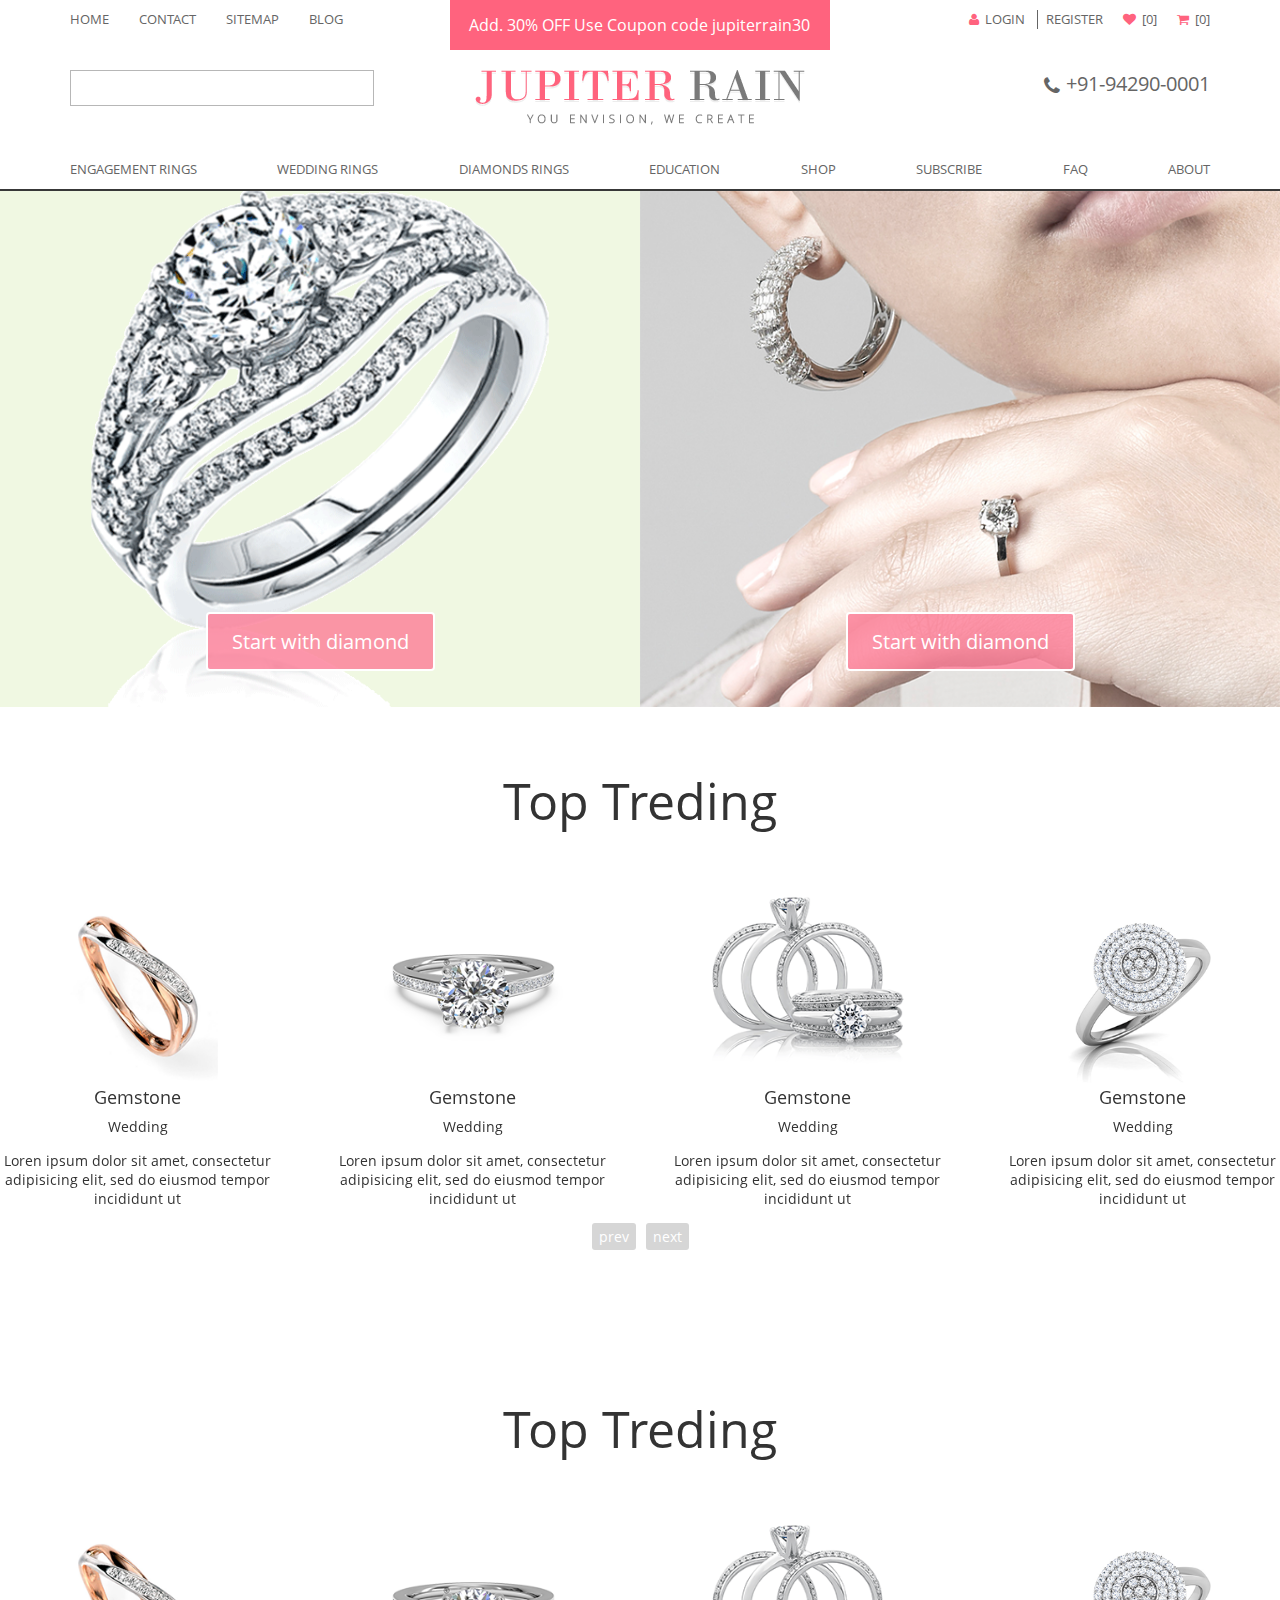
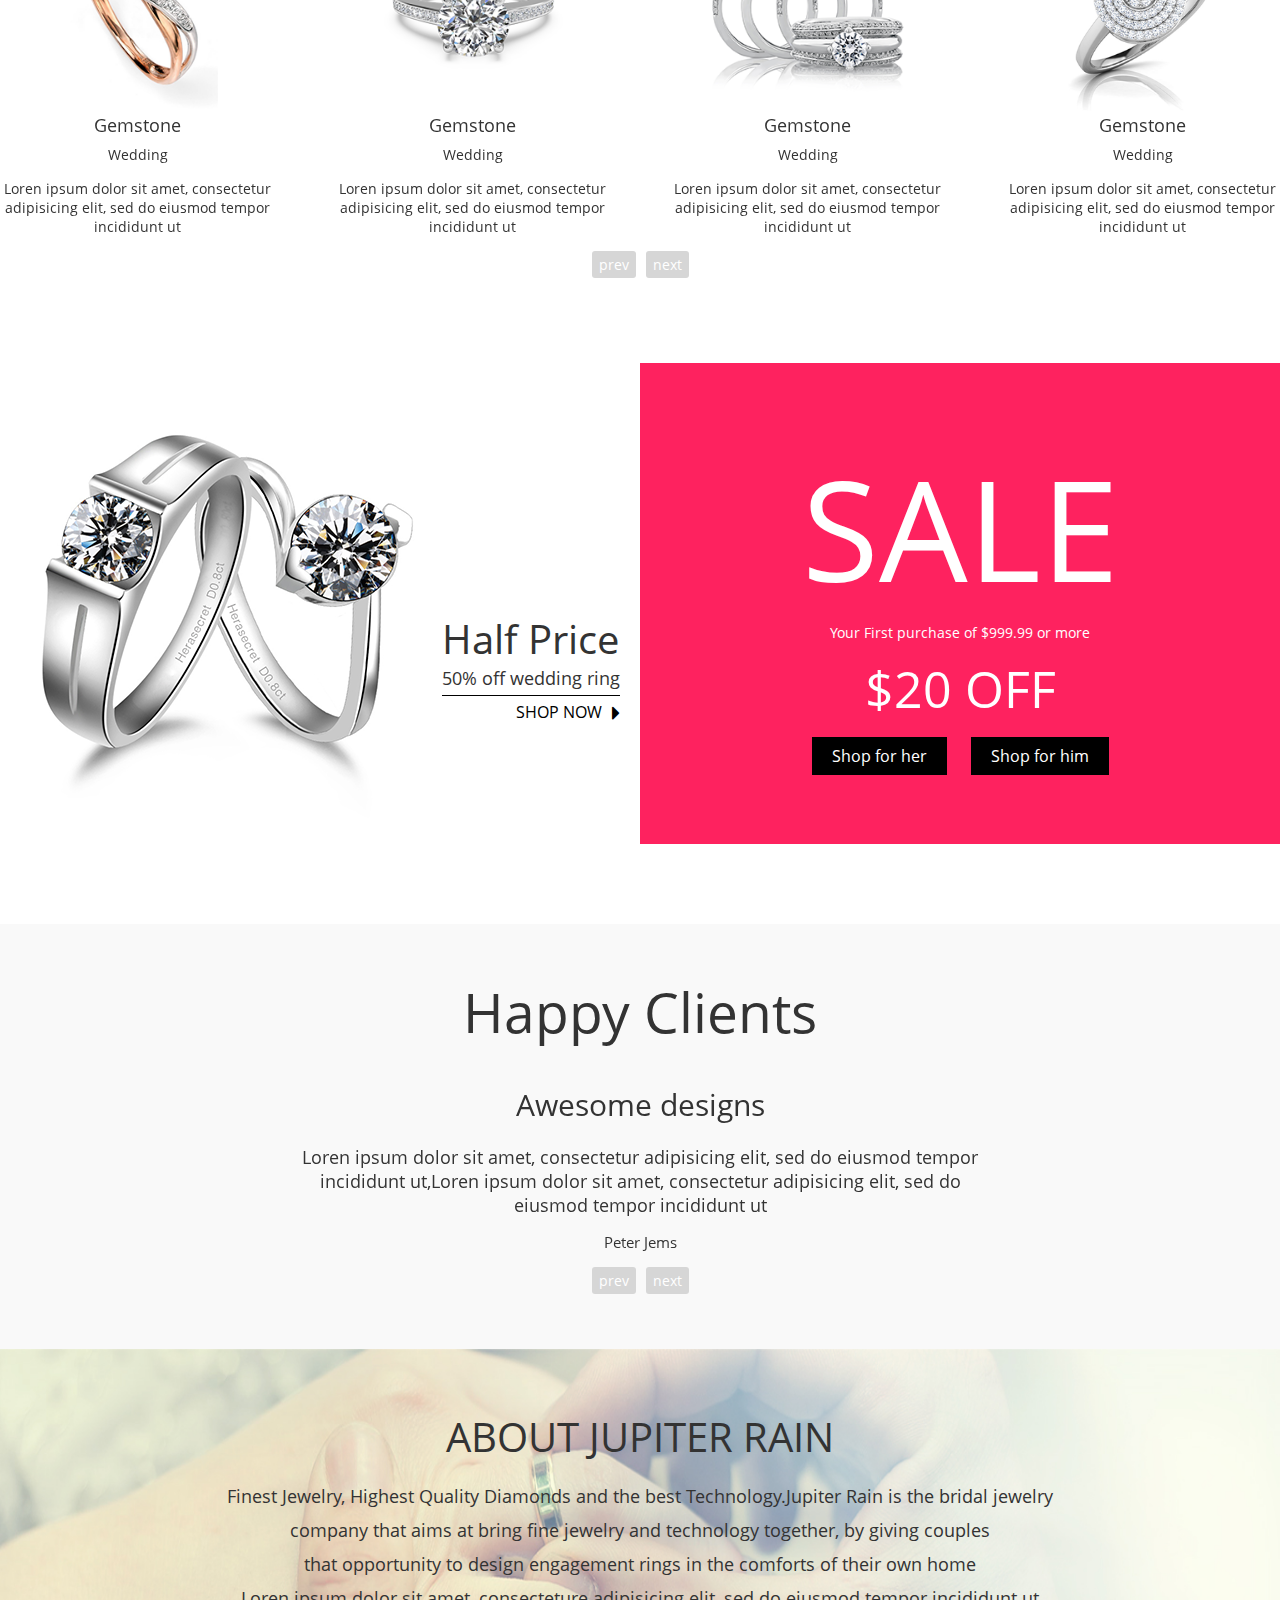
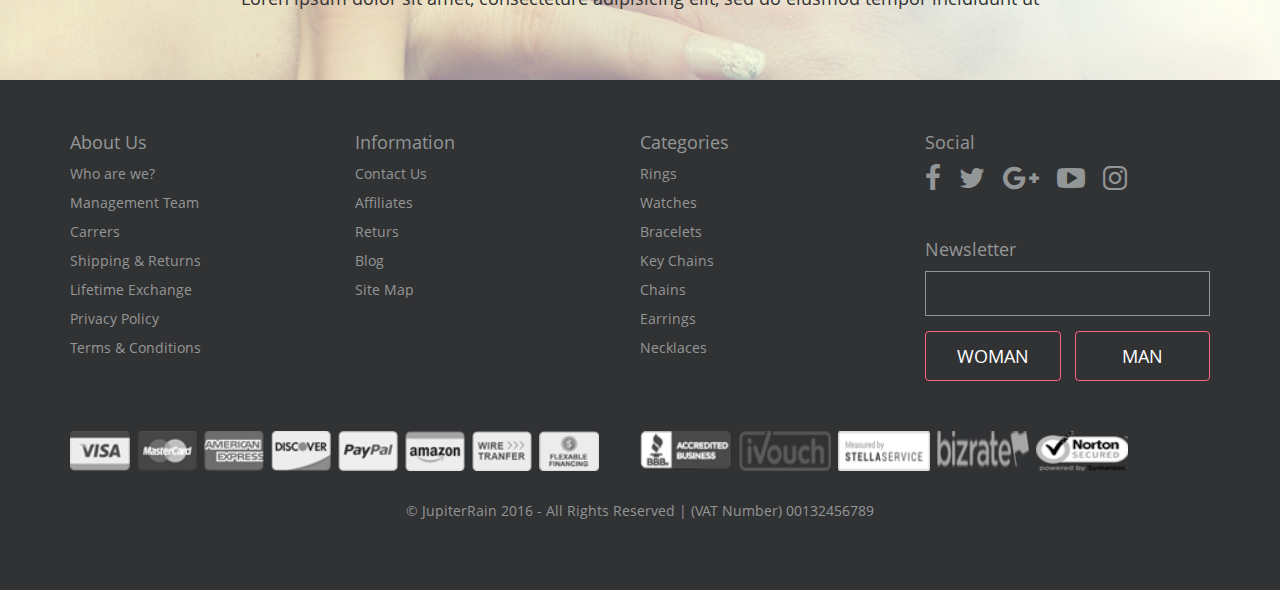
==== commit 73e920f4: "Responsive design of footer" ====
--- a/index.html
+++ b/index.html
@@ -218,7 +218,13 @@
       </div>
     </div>
     <div class="sale-section-grid sale-image">
-      <img src="images/sale.png">
+      <div class="sale-title">SALE</div>
+      <div class="sale-sub-title">Your First purchase of $999.99 or more</div>
+      <h2 class="sale-off">$20 OFF</h2>
+      <div class="sale-btn-wrap">
+        <a href="javascript:void(0);" class="sale-btn">Shop for her</a>
+        <a href="javascript:void(0);" class="sale-btn">Shop for him</a>
+      </div>
     </div>
   </div>
   <!-- End Sale -->
--- a/css/style.css
+++ b/css/style.css
@@ -1,4 +1,4 @@
-img,video{height:auto}.owl-carousel,.owl-carousel .owl-item{-webkit-tap-highlight-color:transparent}.change-grid-view-wrap .grid-view-top .choose-filters .filter select:focus,a:focus,a:hover{outline:0}@font-face{font-family:"OpenSans Regular";src:url(../fonts/OpenSans/OpenSans-Regular.woff)}@font-face{font-family:"OpenSans Bold";src:url(../fonts/OpenSans/OpenSans-Bold.woff)}@font-face{font-family:"OpenSans SemiBold";src:url(../fonts/OpenSans/OpenSans-Semibold.woff)}@font-face{font-family:"OpenSans Italic";src:url(../fonts/OpenSans/OpenSans-Italic.woff)}*{line-height:normal;vertical-align:top}body{margin:0;font-family:"OpenSans Regular"}a{text-decoration:none}img{max-width:100%}video{width:100%}.select-tag{position:relative;display:inline-block;height:48px;width:230px;border:1px solid #E6E6E6;background:#fff;-webkit-border-radius:3px;-moz-border-radius:3px;-ms-border-radius:3px;border-radius:3px}.select-tag::after{position:absolute;top:0;right:0;left:auto;display:inline-block;height:0;width:0;margin:14px 29px 0 0;color:#676767;font-size:20px;font-family:FontAwesome;content:'\f078'}.select-tag select{position:relative;z-index:1;height:48px;width:100%;padding:5px 25px 5px 10px;border:none;background:0 0;color:#000;line-height:18px;text-align:center;-webkit-appearance:none;-moz-appearance:none;-ms-appearance:none;appearance:none;-webkit-box-shadow:node;-moz-box-shadow:node;-ms-box-shadow:node;box-shadow:node}.select-tag select::-ms-expand{display:none}.special-action-btn a{display:inline-block;padding:12px 36px;border:2px solid #fff;background-color:#AFB3A4;color:#fff;font-size:20px;letter-spacing:2px;text-decoration:none;text-transform:uppercase;-webkit-border-radius:3px;-moz-border-radius:3px;-ms-border-radius:3px;border-radius:3px}.special-action-btn a.ready-to-ship{margin-left:20px}.special-action-btn a:hover{background-color:transparent}ul{padding-left:0;list-style-type:none}.header{display:inline-block;width:100%;padding:0 70px;border-bottom:2px solid #383838}.header .top-header{display:inline-block;width:100%;margin-bottom:20px}.header .top-header .top-header-coupon,.header .top-header .top-header-menu,.header .top-header .top-header-right{float:left;display:inline-block;width:33.33%}.header .top-header .top-header-menu ul li{float:left}.header .top-header .top-header-menu ul li a{display:inline-block;margin:15px 35px 0 0;color:#383838;text-transform:uppercase}.header .top-header .top-header-menu ul li a:hover{color:#FF637E;text-decoration:none}.header .top-header .top-header-coupon{padding:12px 20px 20px;background-color:#FF637E;color:#fff;font-size:18px}.header .main-menu ul li a,.header .top-header .top-header-right ul li a{display:inline-block;color:#383838;text-transform:uppercase}.header .top-header .top-header-right{text-align:right}.header .top-header .top-header-right ul{display:inline-block}.header .top-header .top-header-right ul li{float:left}.header .top-header .top-header-right ul li a{margin:15px 0 0 35px}.header .logo-section{display:inline-block;width:100%;margin-bottom:35px}.header .logo-section .logo-section-grid{float:left;display:inline-block;width:33.33%}.header .logo-section .logo-section-grid.search-item input{display:inline-block;height:36px;width:80%;border:1px solid #383838}.header .logo-section .logo-section-grid.contact-number{display:inline-block;text-align:right}.header .logo-section .logo-section-grid.contact-number .tel-no{display:inline-block}.header .main-menu{display:inline-block;width:100%}.header .main-menu ul li{float:left;margin-right:93px;margin-bottom:10px}.header .main-menu ul li:last-child{margin-right:0}.header .main-menu ul li a:hover{color:#FF637E;text-decoration:none}.footer .footer-menu .footer-grid .footer-details ul li a,.footer .footer-menu .footer-grid .footer-title{margin-bottom:10px;color:#939696;display:inline-block}.footer{display:inline-block;width:100%;background-color:#313234}.footer .footer-menu{display:inline-block;width:100%;padding-top:50px;padding-bottom:50px}.footer .footer-menu .footer-grid{float:left;display:inline-block;width:25%}.footer .footer-menu .footer-grid .footer-title{font-size:18px}.footer .footer-menu .footer-grid .footer-details ul li a:hover{color:#FF637E;text-decoration:none}.footer .footer-menu .footer-grid .footer-details .social-icon{display:inline-block;width:100%;margin-bottom:35px}.footer .footer-menu .footer-grid .footer-details .social-icon ul li{float:left;margin-right:20px}.footer .footer-menu .footer-grid .footer-details .input-search{display:inline-block;width:100%;margin-bottom:15px}.footer .footer-menu .footer-grid .footer-details .input-search input{display:inline-block;height:45px;width:100%;border:1px solid #939696;background-color:transparent}.footer .footer-menu .footer-grid .footer-details .input-search input:focus{border:1px solid #FF637E;outline:0}.footer .footer-menu .footer-grid .footer-details .search-btn a{display:inline-block;margin-right:10px;padding:12px 20px;border:1px solid #FF637E;border-radius:4px;color:#fff;font-size:18px;text-align:center;text-transform:uppercase;width:-webkit-calc(50% - 7px);width:-moz-calc(50% - 7px);width:calc(50% - 7px)}.footer .footer-menu .footer-grid .footer-details .search-btn a:last-child{margin-right:0}.footer .footer-menu .footer-grid .footer-details .search-btn a:hover{background-color:#FF637E;text-decoration:none}.footer .footer-sponser{display:inline-block;width:100%}.footer .footer-sponser .sponser-left,.footer .footer-sponser .sponser-right{float:left;display:inline-block;width:50%}.footer .footer-sponser .sponser-left a img,.footer .footer-sponser .sponser-right a img{display:inline-block;height:40px;width:60px;margin-right:3px}.footer .footer-sponser .sponser-right a img{width:92px}.owl-carousel{position:relative;z-index:1;display:none;width:100%}.owl-carousel .owl-stage{position:relative;-ms-touch-action:pan-Y}.owl-carousel .owl-stage::after{clear:both;display:block;height:0;line-height:0;content:'.';visibility:hidden}.owl-carousel .owl-stage-outer{position:relative;overflow:hidden;-webkit-transform:translate3d(0,0,0)}.owl-carousel .owl-item{position:relative;float:left;min-height:1px;-webkit-backface-visibility:hidden;-webkit-touch-callout:none}.owl-carousel .owl-item img{display:block;width:100%;-webkit-transform-style:preserve-3d}.owl-carousel .owl-dots.disabled,.owl-carousel .owl-nav.disabled{display:none}.no-js .owl-carousel,.owl-carousel.owl-loaded{display:block}.owl-carousel .owl-dot,.owl-carousel .owl-nav .owl-next,.owl-carousel .owl-nav .owl-prev{cursor:hand;-khtml-user-select:none;-moz-user-select:none;-ms-user-select:none;-webkit-user-select:none;user-select:none}.owl-carousel.owl-loading{display:block;opacity:0}.owl-carousel.owl-hidden{opacity:0}.owl-carousel.owl-refresh .owl-item{visibility:hidden}.owl-carousel.owl-drag .owl-item{-moz-user-select:none;-ms-user-select:none;-webkit-user-select:none;user-select:none}.owl-carousel.owl-grab{cursor:grab}.owl-carousel.owl-rtl{direction:rtl}.owl-carousel.owl-rtl .owl-item{float:right}.owl-carousel .animated{animation-duration:1s;animation-fill-mode:both}.owl-carousel .owl-animated-in{z-index:0}.owl-carousel .owl-animated-out{z-index:1}.owl-carousel .fadeOut{animation-name:fadeOut}@keyframes fadeOut{0%{opacity:1}100%{opacity:0}}.owl-height{transition:height .5s ease-in-out}.owl-carousel .owl-item .owl-lazy{opacity:0;transition:opacity .4s ease}.owl-carousel .owl-item img.owl-lazy{transform-style:preserve-3d}.owl-carousel .owl-video-wrapper{position:relative;height:100%;background:#000}.owl-carousel .owl-video-play-icon{position:absolute;top:50%;left:50%;z-index:1;height:80px;width:80px;margin-top:-40px;margin-left:-40px;background:url(owl.video.play.png) no-repeat;cursor:pointer;transition:transform .1s ease;-webkit-backface-visibility:hidden}.owl-carousel .owl-video-play-icon:hover{transform:scale(1.3,1.3)}.owl-carousel .owl-video-playing .owl-video-play-icon,.owl-carousel .owl-video-playing .owl-video-tn{display:none}.owl-carousel .owl-video-tn{height:100%;background-position:center center;background-repeat:no-repeat;background-size:contain;opacity:0;transition:opacity .4s ease}.eng-banner .banner-right-part .banner-text .special-action-btn a:hover,.explore-cust-ring-wrap .explore-cust-ring-detail .explore-btn a:hover{opacity:.8}.owl-carousel .owl-video-frame{position:relative;z-index:1;height:100%;width:100%}.banner-section{display:inline-block;width:100%}.banner-section .banner-grid{float:left;width:50%}.banner-section .banner-grid img{height:550px}.new-collection-section,.top-treding-section{display:inline-block;width:100%;margin-top:60px;margin-bottom:80px;text-align:center}.new-collection-section .new-collection-heading,.new-collection-section .top-treding-heading,.top-treding-section .new-collection-heading,.top-treding-section .top-treding-heading{margin-bottom:50px;font-size:50px}.new-collection-section .new-collection-items,.new-collection-section .top-treding-items,.top-treding-section .new-collection-items,.top-treding-section .top-treding-items{display:inline-block;width:100%}.new-collection-section .new-collection-items .collection-img,.new-collection-section .new-collection-items .treding-img,.new-collection-section .top-treding-items .collection-img,.new-collection-section .top-treding-items .treding-img,.top-treding-section .new-collection-items .collection-img,.top-treding-section .new-collection-items .treding-img,.top-treding-section .top-treding-items .collection-img,.top-treding-section .top-treding-items .treding-img{display:inline-block;height:200px;width:200px}.new-collection-section .new-collection-items .collection-title,.new-collection-section .new-collection-items .treding-title,.new-collection-section .top-treding-items .collection-title,.new-collection-section .top-treding-items .treding-title,.top-treding-section .new-collection-items .collection-title,.top-treding-section .new-collection-items .treding-title,.top-treding-section .top-treding-items .collection-title,.top-treding-section .top-treding-items .treding-title{margin-bottom:8px;font-size:18px}.new-collection-section .new-collection-items .collection-details,.new-collection-section .new-collection-items .treding-details,.new-collection-section .top-treding-items .collection-details,.new-collection-section .top-treding-items .treding-details,.top-treding-section .new-collection-items .collection-details,.top-treding-section .new-collection-items .treding-details,.top-treding-section .top-treding-items .collection-details,.top-treding-section .top-treding-items .treding-details{display:inline-block;margin-top:15px}.sale-section{display:inline-block;width:100%}.sale-section .sale-section-grid{float:left;display:inline-block;width:50%}.sale-section .sale-section-grid img{float:left}.sale-section .sale-section-grid .sale-details{padding-top:140px;padding-right:80px}.sale-section .sale-section-grid .sale-details .sale-title{font-size:40px}.sale-section .sale-section-grid .sale-details .sale-off{margin-bottom:5px;padding-bottom:5px;border-bottom:1px solid #000;font-size:18px}.sale-section .sale-section-grid .sale-details .sale-shop-now{font-size:16px}.sale-section .sale-section-grid.sale-image img{width:100%}.testimonial-section{display:inline-block;width:100%;padding:50px 0;background-color:#F9F9F9;text-align:center}.testimonial-section .testimonial-grid .testimonial-title{margin-bottom:35px;font-size:55px}.testimonial-section .testimonial-grid .testimonial-sub-title{margin-bottom:20px;font-size:30px}.testimonial-section .testimonial-grid .testimonial-details{width:60%;margin:0 auto;padding-bottom:15px;font-size:18px}.about-us-section,.wr-banner-slider,.wr-ring-main,.wr-ring-main .wr-ring-top{width:100%;display:inline-block}.testimonial-section .testimonial-grid .testimonial-author{font-size:15px}.about-us-section{padding:60px 0;background-image:url(../images/about-banner.jpg);background-repeat:no-repeat;background-size:100% auto;text-align:center}.about-us-section .about-us-title{margin-bottom:20px;font-size:40px;text-transform:uppercase}.about-us-section .about-us-detail p{font-size:18px}.wr-banner-slider .wr-banner-text{position:absolute;top:auto;right:0;bottom:0;left:auto;display:inline-block;max-width:520px;margin-right:295px;padding:0 15px}@media (max-width:992px){.wr-banner-slider .wr-banner-text{margin-right:30px}}.wr-banner-slider .wr-banner-text h2{color:#383838;font-size:53px;text-transform:uppercase}.wr-banner-slider .wr-banner-text p{color:#5C5C5C;font-size:20px;line-height:35px}.wr-ring-main{padding:100px 45px 0;text-align:center}.wr-ring-main .wr-ring-top{max-width:855px;margin-bottom:70px}@media (max-width:767px){.wr-ring-main{padding:50px 15px 0}.wr-ring-main .wr-ring-top{margin-bottom:20px}}.wr-ring-main .wr-ring-top h2{color:#383838;font-size:35px;text-transform:uppercase}.wr-ring-main .wr-ring-top p{color:#5C5C5C;font-size:18px;line-height:30px}.wr-ring-main .wr-ring-slider .item img{height:250px;width:250px;margin:0 auto}.wr-ring-main .wr-ring-slider .item-content{display:inline-block;width:100%;padding:0 30px}.wr-ring-main .wr-ring-slider .item-content h4{margin-top:0;color:#383838;font-size:20px}.wr-ring-main .wr-ring-slider .item-content p{color:#5C5C5C;font-size:11px}.wr-passage-main{display:inline-block;width:100%;padding:110px 45px}@media (max-width:767px){.wr-passage-main{padding:50px 15px}}.wr-passage-main .wr-passage-slider,.wr-passage-main .wr-passage-text{float:left;width:50%}.wr-passage-main .wr-passage-text{padding-left:30px}@media (max-width:992px){.wr-passage-main .wr-passage-slider,.wr-passage-main .wr-passage-text{width:100%}.wr-passage-main .wr-passage-text{padding-top:20px;padding-left:0}}.wr-passage-main .wr-passage-text h2{color:#383838;font-size:30px;letter-spacing:2px;text-transform:uppercase}.wr-passage-main .wr-passage-text p{color:#5C5C5C;font-size:24px;line-height:45px}.rts-banner{position:relative;display:inline-block;width:100%}.rts-banner img{max-height:530px;width:100%}.rts-banner .banner-text{position:absolute;top:auto;bottom:0;left:0;display:inline-block;max-width:570px;margin:0 0 85px 140px;text-align:center}.rts-banner .banner-text h2{margin-bottom:22px;font-size:53px;text-transform:uppercase}.rts-banner .banner-text p{margin-bottom:30px;font-size:20px;line-height:35px}.shop-now-button{display:inline-block;padding:12px 36px;background-color:#656460;color:#fff;font-size:20px;letter-spacing:2px;text-decoration:none;-webkit-border-radius:3px;-moz-border-radius:3px;-ms-border-radius:3px;border-radius:3px}.shop-now-button:hover{color:#fff;text-decoration:none}.special-coll-main{display:inline-flex;width:100%;background-color:#3A6D8A;align-items:center}.special-coll-main .special-coll-detail,.special-coll-main .special-coll-img{float:left;width:50%}.special-coll-main .special-coll-img img{width:100%}.special-coll-main .special-coll-detail{display:inline-block;padding:80px;color:#fff;text-align:center}.special-coll-main .special-coll-detail .special-action-btn,.special-coll-main .special-coll-detail h2,.special-coll-main .special-coll-detail p{display:inline-block;width:100%}.special-coll-main .special-coll-detail h2{margin-bottom:30px;font-size:53px;letter-spacing:3px}.special-coll-main .special-coll-detail p{margin-bottom:30px;color:#E5E8EE;font-size:20px;line-height:25px}.designer-jewelery{background-color:#fff}.designer-jewelery .special-coll-detail{color:#383838}.designer-jewelery .special-coll-detail p{color:#5C5C5C}.designer-jewelery .special-action-btn .select-to-shop,.designer-jewelery .special-action-btn a{display:inline-block}.designer-jewelery .special-action-btn a{margin-left:20px;border-color:#E6E6E6;background-color:#9B9B9D;font-size:16px}.designer-jewelery .special-action-btn a:hover{color:#383838}.watches-more-main{display:inline-block;width:100%;padding:153px 0;background-image:url(../images/bg.jpg);background-repeat:repeat;text-align:right}.watches-more-main .watches-more-wrap{float:right;display:flex;width:88%}.watches-more-main .watches-img,.watches-more-main .watches-more-detail{float:left}.watches-more-main .watches-img{width:38%}.watches-more-main .watches-img img{width:100%}.watches-more-main .watches-more-detail{display:inline-flex;min-height:100%;width:-webkit-calc(62% - 20px);width:-moz-calc(62% - 20px);width:calc(62% - 20px);margin-left:20px;padding:68px 110px;background-color:#473D3E;color:#fff;text-align:center;align-items:center;flex-wrap:wrap}.watches-more-main .watches-more-detail h2{display:inline-block;width:100%;margin:0 0 34px;font-size:34px;letter-spacing:2px;text-transform:uppercase}.watches-more-main .watches-more-detail p{font-size:22px;line-height:34px}.watches-more-main .watches-more-detail .special-action-btn{display:inline-block;width:100%;margin-top:38px}.watches-more-main .watches-more-detail .special-action-btn a{background-color:#fff;color:#5C5C5C;font-size:16px}.watches-more-main .watches-more-detail .special-action-btn a:hover{background-color:#F97F94;color:#fff}.collection-passage-main{position:relative}.collection-passage-main .collection-passage-img{display:inline-block;width:100%}.collection-passage-main .collection-passage-img img{width:100%}.collection-passage-main .collection-passage-detail-wrap{position:absolute;top:0;right:0;left:auto;height:100%;max-width:835px;margin-right:130px;padding:0 15px;align-items:center}.collection-passage-main .collection-passage-detail{display:inline-block;width:100%}.collection-passage-main .collection-passage-detail h3{color:#383838;font-size:36px;text-transform:uppercase}.collection-passage-main .collection-passage-detail p{color:#383838;font-size:20px}.collection-passage-main .collection-passage-detail .offer{display:inline-block;color:#000;font-size:60px}.collection-passage-main .collection-passage-detail .offer span{float:left;font-size:90px;line-height:84px}.collection-passage-main .collection-passage-detail .offer p{display:inline-block;margin:0;font-size:40px;text-transform:uppercase;vertical-align:super}.collection-passage-main .collection-passage-detail .offer p:nth-child(3){margin-left:-50px;font-size:28px;vertical-align:sub}.collection-passage-main .collection-passage-detail .offer-text{display:inline-block;font-size:34px;text-transform:uppercase;vertical-align:middle}.collection-passage-main .special-action-btn{display:inline-block;margin:20px 0 0 28px}.collection-passage-main .special-action-btn a{background-color:#40403E;color:#fff;font-size:14px}.abt-banner .banner-text{top:0;right:0;left:auto;max-width:400px;margin:150px 185px 0 140px}.about-content{display:block;max-width:1170px;width:100%;margin:0 auto}.advantage-main{display:inline-block;width:100%;text-align:center}.advantage-main .adv-top{display:block;max-width:860px;width:100%;margin:100px auto;color:#383838}.advantage-main .adv-top h2{font-size:32px;letter-spacing:1px;text-transform:uppercase}.advantage-main .adv-top p{font-size:18px;line-height:30px}.advantage-main .adv-elements-list{display:inline-block;width:100%;text-align:left}.advantage-main .adv-elements-list .adv-element{float:left;width:46%;margin-right:6%;margin-bottom:58px}.advantage-main .adv-elements-list .adv-element:nth-child(2n){margin-right:0}.advantage-main .adv-elements-list .adv-icon{float:left;display:flex;height:100px;width:100px;margin-right:15px;border:5px double #C3C3C3;text-align:center;-webkit-border-radius:50%;-moz-border-radius:50%;-ms-border-radius:50%;border-radius:50%;align-items:center}.advantage-main .adv-elements-list .adv-icon i{display:block;margin:0 auto;color:#656565;font-size:32px}.advantage-main .adv-elements-list .adv-detail{float:left;display:inline-block;width:-webkit-calc(100% - 115px);width:-moz-calc(100% - 115px);width:calc(100% - 115px);color:#5C5C5C}.advantage-main .adv-elements-list .adv-detail h4{font-size:26px}.advantage-main .adv-elements-list .adv-detail p{font-size:16px;line-height:30px}.about-jr-main{display:inline-block;width:100%;margin-top:55px;text-align:center}.about-jr-main .detail-icon{display:inline-flex;height:58px;width:58px;background-color:#C4E25C;color:#fff;align-items:center;-webkit-border-radius:50%;-moz-border-radius:50%;-ms-border-radius:50%;border-radius:50%}.about-jr-main .detail-icon i{display:block;margin:0 auto;font-size:40px}.about-jr-main .about-jr{margin-bottom:85px;color:#5C5C5C}.about-jr-main .about-jr h3{font-size:24px;text-transform:uppercase}.about-jr-main .about-jr p{font-size:16px;line-height:30px}.eng-banner{display:flex;width:100%}.eng-banner .banner-left-part,.eng-banner .banner-right-part{float:left;display:inline-block;width:50%}.eng-banner .banner-left-part img{width:100%}.eng-banner .banner-right-part{display:inline-flex;background-color:#E3F6E3;text-align:center;align-items:center}.eng-banner .banner-right-part .banner-text{display:inline-block;width:100%}.eng-diamond-wrap .wr-ring-slider .item img,.eng-ring-main .wr-ring-slider .item img{height:170px;width:170px}.eng-banner .banner-right-part .banner-text .banner-rings img{margin-right:16px}.eng-banner .banner-right-part .banner-text .banner-rings img:last-child{margin-right:0}.eng-banner .banner-right-part .banner-text h2{margin-bottom:30px;font-size:50px;text-transform:uppercase}.eng-banner .banner-right-part .banner-text p{font-size:20px}.eng-banner .banner-right-part .banner-text .special-action-btn{margin-top:45px}.eng-banner .banner-right-part .banner-text .special-action-btn a{margin-right:20px;border:none}.eng-banner .banner-right-part .banner-text .special-action-btn a.select-ring{background-color:#FF637E}.eng-banner .banner-right-part .banner-text .special-action-btn a.select-diamond{background-color:#fff;color:#939696}.eng-ring-main.wr-ring-main{padding:60px 0 0}.eng-ring-main .wr-ring-top{margin-bottom:70px}.eng-ring-main .wr-ring-slider .item-content h4{color:#5C5C5C;font-size:22px}.eng-ring-main .wr-ring-slider .item-content p{font-size:13px}.eng-diamond-wrap{margin-bottom:60px}.eng-diamond-wrap .wr-ring-top{max-width:70%}.designer-diamond-wrap{display:flex;width:100%;margin:50px 0;padding-bottom:15px;background-image:url(../images/bg-eng.jpg);background-repeat:no-repeat;background-size:100% auto;align-items:center}.designer-diamond-wrap .designer-diamond-left{float:left;width:45%}.designer-diamond-wrap .designer-diamond-left img{margin-top:-50px}.designer-diamond-wrap .designer-diamond-right{float:left;width:55%;padding:0 50px;text-align:center}.designer-diamond-wrap .designer-diamond-right h2{margin-bottom:15px;font-size:35px;letter-spacing:2px;text-transform:uppercase}.designer-diamond-wrap .designer-diamond-right p{font-size:16px;line-height:28px}.explore-cust-ring-wrap{position:relative;display:inline-block;width:100%;margin-bottom:20px;text-align:center}.explore-cust-ring-wrap .explore-cust-ring-detail{position:absolute;top:50%;left:50%;display:inline-block;max-width:800px;margin-top:-82px;margin-left:-390px}.explore-cust-ring-wrap .explore-cust-ring-detail .explore-cust-ring-title{display:inline-block;margin-bottom:5px;padding:8px 20px;background-color:#B7B7B7;color:#fff;font-size:25px;text-transform:uppercase;letter-spacing:2px}.explore-cust-ring-wrap .explore-cust-ring-detail .explore-cust-ring-txt{display:inline-block;margin-bottom:5px;padding:4px 20px;background-color:#B0F7E9;color:#383838;font-size:18px}.explore-cust-ring-wrap .explore-cust-ring-detail .explore-cust-ring-txt.blue-txt{background-color:#B0D4F6}.explore-cust-ring-wrap .explore-cust-ring-detail .explore-cust-ring-txt.yellow-txt{background-color:#F1F7B1}.explore-cust-ring-wrap .explore-cust-ring-detail .explore-cust-ring-txt.skin-txt{background-color:#F6D2B0}.explore-cust-ring-wrap .explore-cust-ring-detail .explore-btn{display:inline-block;width:100%;margin-top:20px}.explore-cust-ring-wrap .explore-cust-ring-detail .explore-btn a{display:inline-block;margin-right:20px;padding:12px 20px;background-color:#313234;color:#fff;font-size:18px;text-decoration:none;text-transform:uppercase;letter-spacing:2px;-webkit-border-radius:2px;-moz-border-radius:2px;-ms-border-radius:2px;border-radius:2px}.explore-cust-ring-wrap .explore-cust-ring-detail .explore-btn a.view-review{background-color:#FF637E}.shipping-banner .shipping-banner-text{position:absolute;top:auto;bottom:0;left:0;display:inline-block;max-width:680px;margin-bottom:140px;margin-left:130px}.shipping-banner .shipping-banner-text h2{font-size:50px;letter-spacing:4px;text-transform:uppercase}.shipping-banner .shipping-banner-text p{display:inline-block;font-size:17px;line-height:30px;text-align:center}.shipping-button-wrap{display:inline-block;width:100%}.shipping-button-wrap .nav-tabs{display:inline-block;width:100%;padding:70px 0 0;border-bottom:none;text-align:center}.shipping-button-wrap .nav-tabs li{float:none;display:inline-block;margin-bottom:0}.shipping-button-wrap .nav-tabs li.active a,.shipping-button-wrap .nav-tabs li.active a:hover{background-color:#383838}.shipping-button-wrap .nav-tabs li a{padding:10px 20px;border:none;background-color:#564FCC;color:#fff;font-size:16px;text-transform:uppercase;-webkit-border-radius:0;-moz-border-radius:0;-ms-border-radius:0;border-radius:0}.shipping-button-wrap .nav-tabs li a:hover{border:none;background-color:#564FCC;color:#fff;cursor:pointer;opacity:.9}.shipping-button-wrap .nav-tabs li a:focus{border:none;color:#fff}.shipping-button-wrap #packaging{width:100%}.shipping-button-wrap #packaging .diamond-ring-banner{display:inline-block;width:100%;margin-bottom:70px;text-align:center}.shipping-button-wrap #packaging .diamond-ring-banner .diamond-ring-text{float:left;display:inline-block;width:60%;margin-top:100px}.shipping-button-wrap #packaging .diamond-ring-banner .diamond-ring-text .diamond-ring-text-detail{display:inline-block;max-width:500px}.shipping-button-wrap #packaging .diamond-ring-banner .diamond-ring-text .diamond-ring-text-detail h2{font-size:60px;text-transform:uppercase}.shipping-button-wrap #packaging .diamond-ring-banner .diamond-ring-text .diamond-ring-text-detail p{display:inline-block;font-size:20px;line-height:28px}.shipping-button-wrap #packaging .diamond-ring-banner .diamond-ring-image{display:inline-block;width:40%}.shipping-button-wrap #packaging .gift-banner{position:relative;display:inline-block;width:100%;margin-bottom:70px}.shipping-button-wrap #packaging .gift-banner img{display:inline-block;width:100%}.shipping-button-wrap #packaging .gift-banner .gift-banner-text{position:absolute;top:0;right:0;left:auto;display:inline-block;max-width:600px;margin:140px;color:#fff;text-align:center}.shipping-button-wrap #packaging .gift-banner .gift-banner-text h2{margin-bottom:30px;font-size:36px;text-transform:uppercase}.shipping-button-wrap #packaging .gift-banner .gift-banner-text p{display:inline-block;font-size:18px;line-height:32px}.shipping-button-wrap #packaging .surprise-box-wrap{display:inline-block;width:100%;margin-bottom:100px}.shipping-button-wrap #packaging .surprise-box-wrap .surpsise-box-image{float:left;display:inline-block;width:60%;text-align:center}.shipping-button-wrap #packaging .surprise-box-wrap .surpsise-box-detail-wrap{display:inline-block;width:40%;padding-right:150px}.shipping-button-wrap #packaging .surprise-box-wrap .surpsise-box-detail-wrap .surprise-heading{display:inline-block;font-size:54px;text-transform:uppercase}.shipping-button-wrap #packaging .surprise-box-wrap .surpsise-box-detail-wrap .surprise-heading .surprise-txt{display:block;font-size:81px;letter-spacing:4px}.shipping-button-wrap #packaging .surprise-box-wrap .surpsise-box-detail-wrap .surprise-heading .in-txt,.shipping-button-wrap #packaging .surprise-box-wrap .surpsise-box-detail-wrap .surprise-heading .your-txt{margin-right:26px;letter-spacing:4px}.shipping-button-wrap #packaging .surprise-box-wrap .surpsise-box-detail-wrap .surprise-heading .box-txt{color:#FF637E;letter-spacing:4px}.shipping-button-wrap #packaging .surprise-box-wrap .surpsise-box-detail-wrap .surprise-box-detail p{font-size:18px;line-height:32px}.shipping-button-wrap #shipping .shipping-policies-wrap{display:inline-block;width:100%;margin:70px 0;text-align:center}.shipping-button-wrap #shipping .shipping-policies-wrap .shipping-policies{display:inline-block;max-width:70%}.shipping-button-wrap #shipping .shipping-policies-wrap .shipping-policies h2{margin-top:0;margin-bottom:20px;font-size:40px;text-transform:uppercase}.shipping-button-wrap #shipping .shipping-policies-wrap .shipping-policies p{color:#656565;font-size:16px;line-height:30px}.shipping-button-wrap #shipping .shipping-policies-grid-wrap{display:inline-block;width:100%;margin-bottom:70px;color:#656565}.shipping-button-wrap #shipping .shipping-policies-grid-wrap .shipping-policies-grid{float:left;display:inline-block;width:50%;padding-right:25px;padding-left:50px}.shipping-button-wrap #shipping .shipping-policies-grid-wrap .shipping-policies-grid:last-child{padding-left:0}.shipping-button-wrap #shipping .shipping-policies-grid-wrap .shipping-policies-grid .shipping-policies-grid-image{float:left;margin-right:20px}.shipping-button-wrap #shipping .shipping-policies-grid-wrap .shipping-policies-grid .shipping-policies-grid-details h2{margin-top:0}.shipping-button-wrap #shipping .shipping-policies-grid-wrap .shipping-policies-grid .shipping-policies-grid-details p{font-size:14px;line-height:26px}.shipping-button-wrap #shipping .shipping-features-wrap{display:inline-block;width:100%;margin-bottom:40px;padding-right:150px;padding-left:50px}.shipping-button-wrap #shipping .shipping-features-wrap .shipping-features{display:inline-block;width:100%;margin-bottom:30px}.shipping-button-wrap #shipping .shipping-features-wrap .shipping-features .shipping-features-title{font-size:24px}.shipping-button-wrap #shipping .shipping-features-wrap .shipping-features p{font-size:16px;line-height:30px}.choose-step-padding{padding:0 70px}.ring-setting-steps{display:inline-block;width:100%;margin:80px 0}.ring-setting-steps .rings-step{position:relative;float:left;margin-right:50px;padding:8px 20px;background-color:#313234;text-transform:uppercase;-webkit-border-radius:4px;-moz-border-radius:4px;-ms-border-radius:4px;border-radius:4px}.ring-setting-steps .rings-step::after{position:absolute;top:0;right:0;margin-right:-22px;content:url(../images/dark-sharp.png)}.ring-setting-steps .rings-step a{color:#fff;font-size:18px;text-decoration:none}.ring-setting-steps .rings-step a:hover{opacity:.8}.ring-setting-steps .rings-step.active{background-color:#FF637E}.ring-setting-steps .rings-step.active::after{position:absolute;top:0;right:0;margin-right:-22px;content:url(../images/pink-sharp.png)}.choose-ring-details-wrap{display:inline-block;width:100%;margin-bottom:20px;padding-bottom:50px;border-bottom:1px solid #939696}.choose-ring-details-wrap .choose-ring-details{display:inline-block;max-width:950px;margin-left:30px}.choose-ring-details-wrap .choose-ring-details h3{margin:0;font-size:26px}.choose-ring-details-wrap .choose-ring-details p{margin-top:20px;font-size:16px;color:#939696}.change-grid-view-wrap{width:100%;color:#939696}.change-grid-view-wrap .grid-view-top{display:inline-block;width:100%}.change-grid-view-wrap .grid-view-top .choose-tabs{float:left;display:inline-block;width:25%}.change-grid-view-wrap .grid-view-top .choose-tabs .grid-view::before,.change-grid-view-wrap .grid-view-top .choose-tabs .list-view::before{display:inline-block;margin-top:-2px;margin-left:10px;font-size:26px;font-family:FontAwesome;cursor:pointer;content:'\f03a'}.change-grid-view-wrap .grid-view-top .choose-tabs .grid-view::before{content:'\f00a'}.change-grid-view-wrap .grid-view-top .choose-filters{display:inline-block;width:75%;margin-bottom:50px;text-align:right}.change-grid-view-wrap .grid-view-top .choose-filters .filter{display:inline-block;margin-left:50px}.change-grid-view-wrap .grid-view-top .choose-filters .filter label{margin-top:10px;margin-right:10px}.change-grid-view-wrap .grid-view-top .choose-filters .filter select{height:40px;padding:0 14px}.change-grid-view-wrap .listing-view-grid{display:inline-block;width:100%;margin-bottom:50px;text-align:center}.change-grid-view-wrap .listing-view-grid .grid-view-wrap{float:left;display:inline-block;margin-right:20px;margin-bottom:60px;width:-webkit-calc(25% - 15px);width:-moz-calc(25% - 15px);width:calc(25% - 15px);-webkit-box-shadow:0 0 4px 3px rgba(195,195,195,.6);-moz-box-shadow:0 0 4px 3px rgba(195,195,195,.6);-ms-box-shadow:0 0 4px 3px rgba(195,195,195,.6);box-shadow:0 0 4px 3px rgba(195,195,195,.6)}.change-grid-view-wrap .listing-view-grid .grid-view-wrap:nth-child(4n){margin-right:0}.change-grid-view-wrap .listing-view-grid .grid-view-wrap .grid-view-img{display:inline-block;width:100%;margin-bottom:20px;border-bottom:2px solid #C3C3C3}.change-grid-view-wrap .listing-view-grid .grid-view-wrap .grid-view-title a{color:#939696}.change-grid-view-wrap .listing-view-grid .grid-view-wrap .grid-view-price h2{margin-bottom:20px;color:#FF637E}.change-grid-view-wrap .listing-view-grid .grid-view-wrap .grid-view-details{position:relative;display:inline-block;width:100%;margin-bottom:20px}.change-grid-view-wrap .listing-view-grid .grid-view-wrap .grid-view-details .favourite-icon:hover,.change-grid-view-wrap .listing-view-grid .grid-view-wrap .grid-view-details .see-icon:hover{color:#FF637E}.change-grid-view-wrap .listing-view-grid .grid-view-wrap .grid-view-details .favourite-icon::before,.change-grid-view-wrap .listing-view-grid .grid-view-wrap .grid-view-details .see-icon::before{position:absolute;top:0;left:0;margin-top:6px;margin-left:24px;font-size:22px;font-family:FontAwesome;cursor:pointer;content:'\f06e'}.change-grid-view-wrap .listing-view-grid .grid-view-wrap .grid-view-details .favourite-icon::before{right:0;left:auto;margin-right:24px;margin-left:0;content:'\f004'}.change-grid-view-wrap .listing-view-grid .grid-view-wrap .grid-view-details .see-detail-btn{display:inline-block;padding:6px 20px;background-color:#313234;color:#fff;font-size:15px;text-decoration:none;-webkit-border-radius:4px;-moz-border-radius:4px;-ms-border-radius:4px;border-radius:4px}.change-grid-view-wrap .listing-view-grid .grid-view-wrap .grid-view-details .see-detail-btn:hover{color:#FF637E}.change-grid-view-wrap .listing-view-list{text-align:left}.change-grid-view-wrap .listing-view-list .grid-view-wrap{display:flex;width:100%;margin-bottom:20px;align-items:center}.change-grid-view-wrap .listing-view-list .grid-view-wrap .grid-view-img{float:left;display:inline-block;width:190px;margin-right:40px;border-bottom:none;border-right:2px solid #C3C3C3}.change-grid-view-wrap .listing-view-list .grid-view-wrap .grid-view-details,.change-grid-view-wrap .listing-view-list .grid-view-wrap .grid-view-price,.change-grid-view-wrap .listing-view-list .grid-view-wrap .grid-view-title{float:left;font-size:18px}.change-grid-view-wrap .listing-view-list .grid-view-wrap .grid-view-details{display:inline-block}.change-grid-view-wrap .listing-view-list .grid-view-wrap .grid-view-details .favourite-icon:before,.change-grid-view-wrap .listing-view-list .grid-view-wrap .grid-view-details .see-icon:before{display:inline-block;margin-top:6px;margin-right:24px;font-size:22px;font-family:FontAwesome;cursor:pointer;content:'\f06e'}.change-grid-view-wrap .listing-view-list .grid-view-wrap .grid-view-details .favourite-icon::before{margin-0:24px;margin-left:24px;content:'\f004'}.change-grid-view-wrap .listing-view-list .grid-view-wrap .grid-view-details .see-detail-btn{display:inline-block;padding:6px 20px;background-color:#313234;color:#fff;font-size:15px;text-decoration:none;-webkit-border-radius:4px;-moz-border-radius:4px;-ms-border-radius:4px;border-radius:4px}.change-grid-view-wrap .listing-view-list .grid-view-wrap .grid-view-details .see-detail-btn:hover{color:#FF637E}.nav-tabs{border-top:1px solid #C3C3C3;border-bottom:1px solid #C3C3C3;margin-bottom:30px}.nav-tabs>li{margin-bottom:0}.nav-tabs>li.active>a{border:none;background-color:#FF637E;color:#fff;-webkit-border-radius:0;-moz-border-radius:0;-ms-border-radius:0;border-radius:0}.nav-tabs>li.active>a:focus,.nav-tabs>li.active>a:hover{border:none;background-color:#FF637E;color:#fff}.nav-tabs>li a{border:none;color:#313234;font-size:18px}.product-details-wrap{display:inline-block;width:100%;margin:30px 0 80px;padding:0 70px}.product-details-wrap .product-details-left{float:left;width:50%;padding:15px;border:1px solid #C3C3C3}.product-details-wrap .product-details-left .product-main-image-wrap{display:inline-block;width:100%;padding:15px;border:1px solid #C3C3C3}.product-details-wrap .product-details-left .product-main-image-wrap .product-image{display:table;min-height:300px;width:100%;text-align:center;vertical-align:middle}.product-details-wrap .product-details-left .product-main-image-wrap .product-image .image{display:table-cell;height:100%;width:100%;vertical-align:middle;text-align:center}.product-details-wrap .product-details-left .product-main-image-wrap .add-wishlist-wrap{display:inline-block;width:100%;text-align:right}.product-details-wrap .product-details-left .product-main-image-wrap .add-wishlist-wrap .add-wishlist-icon:before{display:inline-block;margin-right:20px;color:#FF637E;font-size:50px;font-family:FontAwesome;content:"\f004"}.product-details-wrap .product-details-left .product-main-image-wrap .add-wishlist-wrap .add-wishlist-icon:hover:before{color:#939696}
+img,video{height:auto}.owl-carousel,.owl-carousel .owl-item{-webkit-tap-highlight-color:transparent}.change-grid-view-wrap .grid-view-top .choose-filters .filter select:focus,.header .logo-section .logo-section-grid.search-item input:focus,.select-tag-small select:focus,a:focus,a:hover{outline:0}@font-face{font-family:"OpenSans Regular";src:url(../fonts/OpenSans/OpenSans-Regular.woff)}@font-face{font-family:"OpenSans Bold";src:url(../fonts/OpenSans/OpenSans-Bold.woff)}@font-face{font-family:"OpenSans SemiBold";src:url(../fonts/OpenSans/OpenSans-Semibold.woff)}@font-face{font-family:"OpenSans Italic";src:url(../fonts/OpenSans/OpenSans-Italic.woff)}*{line-height:normal;vertical-align:top}body{margin:0;font-family:"OpenSans Regular"}a{text-decoration:none}img{max-width:100%}video{width:100%}.select-tag{position:relative;display:inline-block;height:48px;width:230px;border:1px solid #E6E6E6;background:#fff;-webkit-border-radius:3px;-moz-border-radius:3px;-ms-border-radius:3px;border-radius:3px}.select-tag::after{position:absolute;top:0;right:0;left:auto;display:inline-block;height:0;width:0;margin:14px 29px 0 0;color:#676767;font-size:20px;font-family:FontAwesome;content:'\f078'}.select-tag select{position:relative;z-index:1;height:48px;width:100%;padding:5px 25px 5px 10px;border:none;background:0 0;color:#000;line-height:18px;text-align:center;-webkit-appearance:none;-moz-appearance:none;-ms-appearance:none;appearance:none;-webkit-box-shadow:node;-moz-box-shadow:node;-ms-box-shadow:node;box-shadow:node}.select-tag select::-ms-expand{display:none}.select-tag-small{position:relative;display:inline-block;height:35px;width:212px;border:1px solid #E6E6E6;background:#fff;-webkit-border-radius:0;-moz-border-radius:0;-ms-border-radius:0;border-radius:0}.select-tag-small::after{position:absolute;top:0;right:0;left:auto;display:inline-block;height:0;width:0;margin:6px 22px 0 0;color:#676767;font-size:20px;font-family:FontAwesome;content:'\f107'}.select-tag-small select{position:relative;z-index:1;height:35px;width:100%;padding:5px 35px 5px 10px;border:none;background:0 0;color:#000;line-height:18px;text-align:center;-webkit-appearance:none;-moz-appearance:none;-ms-appearance:none;appearance:none;-webkit-box-shadow:node;-moz-box-shadow:node;-ms-box-shadow:node;box-shadow:node}.special-action-btn a{display:inline-block;padding:12px 36px;border:2px solid #fff;background-color:#AFB3A4;color:#fff;font-size:20px;letter-spacing:2px;text-decoration:none;text-transform:uppercase;-webkit-border-radius:3px;-moz-border-radius:3px;-ms-border-radius:3px;border-radius:3px}.special-action-btn a.ready-to-ship{margin-left:20px}.special-action-btn a:hover{background-color:transparent}ul{padding-left:0;list-style-type:none}.header{display:inline-block;width:100%;padding:0 70px;border-bottom:2px solid #383838}@media (max-width:992px){.header{padding:0 30px}}.header .top-header{display:inline-block;width:100%;margin-bottom:20px}.header .top-header .top-header-coupon,.header .top-header .top-header-menu,.header .top-header .top-header-right{float:left;display:inline-block;width:33.33%}@media (max-width:640px){.header .top-header .top-header-coupon,.header .top-header .top-header-menu,.header .top-header .top-header-right{width:100%}}.header .top-header .top-header-menu ul,.header .top-header .top-header-right ul{display:inline-block;width:100%;margin-top:10px}.header .top-header .top-header-menu ul li,.header .top-header .top-header-right ul li{display:inline-block}.header .top-header .top-header-menu ul li a,.header .top-header .top-header-right ul li a{display:inline-block;color:#656565;font-size:13px;text-transform:uppercase}.header .top-header .top-header-menu ul li a:hover,.header .top-header .top-header-right ul li a:hover{color:#FF637E;text-decoration:none}.header .top-header .top-header-menu ul li{margin-right:26px}@media (max-width:1200px){.header .top-header .top-header-menu ul li{margin-right:20px}}.header .top-header .top-header-coupon{padding:14px 0;background-color:#FF637E;color:#fff;font-size:16px;text-align:center}@media (max-width:1200px){.header .top-header .top-header-coupon{padding:14px 4px;font-size:12px}}.header .top-header .top-header-right ul{text-align:right}@media (max-width:640px){.header .top-header .top-header-right ul{text-align:left}}.header .top-header .top-header-right ul li{margin-left:8px;padding-left:8px}.header .top-header .top-header-right ul li.register{border-left:1px solid #656565}@media (max-width:992px){.header .top-header .top-header-right ul li.register{border-left:none}}.header .top-header .top-header-right ul li.register a:before{display:none}.header .top-header .top-header-right ul li.like a:before{content:'\f004'}.header .top-header .top-header-right ul li.cart a:before{content:'\f07a'}@media (min-width:640px) and (max-width:992px){.header .top-header .top-header-menu ul li{float:left;width:50%;margin-right:0;margin-bottom:6px}.header .top-header .top-header-right ul li.cart,.header .top-header .top-header-right ul li.like,.header .top-header .top-header-right ul li.login,.header .top-header .top-header-right ul li.register{float:left;width:50%;margin-bottom:6px;margin-left:0}}.header .top-header .top-header-right ul li a:before{margin-right:6px;color:#FF637E;font-family:FontAwesome;content:'\f007'}.header .logo-section{display:inline-block;width:100%;margin-bottom:35px}.header .logo-section .logo-section-grid{float:left;display:inline-block;width:33.33%}.header .logo-section .logo-section-grid.search-item input{display:inline-block;height:36px;width:80%;padding:0 16px;border:1px solid #B7B7B7;color:#B7B7B7}.header .main-menu,.header .main-menu ul{width:100%;display:inline-block}.header .logo-section .logo-section-grid.search-item input:after{content:'\f002'}.header .logo-section .logo-section-grid.brand-logo{text-align:center}.header .logo-section .logo-section-grid.contact-number{display:inline-block;text-align:right}.header .logo-section .logo-section-grid.contact-number .tel-no{display:inline-block;color:#656565;font-size:20px}.header .logo-section .logo-section-grid.contact-number .tel-no:hover{color:#FF637E}.header .logo-section .logo-section-grid.contact-number .tel-no:before{display:inline-block;margin-top:6px;margin-right:6px;font-size:20px;font-family:FontAwesome;vertical-align:top;content:'\f095'}.header .main-menu ul{text-align:justify;text-align-last:justify}.header .main-menu ul li{display:inline-block;width:auto}.header .main-menu ul li a{display:inline-block;color:#656565;font-size:13px;text-transform:uppercase}.header .main-menu ul li a:hover{color:#FF637E;text-decoration:none}.footer .footer-menu .footer-grid .footer-details ul li a,.footer .footer-menu .footer-grid .footer-title{margin-bottom:10px;color:#939696;display:inline-block}.footer{display:inline-block;width:100%;background-color:#313234}.footer .footer-menu{display:inline-block;width:100%;padding-top:50px;padding-bottom:50px}.footer .footer-menu .footer-grid{float:left;display:inline-block;width:25%}@media (max-width:992px){.footer .footer-menu .footer-grid{width:50%}.footer .footer-menu .footer-grid:nth-child(2n+1){clear:left}}@media (max-width:480px){.footer .footer-menu .footer-grid{width:100%}}.footer .footer-menu .footer-grid .footer-title{font-size:18px}.footer .footer-menu .footer-grid .footer-details ul li a:hover{color:#FF637E;text-decoration:none}.footer .footer-menu .footer-grid .footer-details .social-icon{display:inline-block;width:100%;margin-bottom:35px}.footer .footer-menu .footer-grid .footer-details .social-icon ul li{float:left;margin-right:18px}.footer .footer-menu .footer-grid .footer-details .input-search{display:inline-block;width:100%;margin-bottom:15px}.footer .footer-menu .footer-grid .footer-details .input-search input{display:inline-block;height:45px;width:100%;border:1px solid #939696;background-color:transparent}.footer .footer-menu .footer-grid .footer-details .input-search input:focus{border:1px solid #FF637E;outline:0}.footer .footer-menu .footer-grid .footer-details .search-btn a{display:inline-block;margin-right:10px;padding:12px 20px;border:1px solid #FF637E;border-radius:4px;color:#fff;font-size:18px;text-align:center;text-transform:uppercase;width:-webkit-calc(50% - 7px);width:-moz-calc(50% - 7px);width:calc(50% - 7px)}.footer .footer-menu .footer-grid .footer-details .search-btn a:last-child{margin-right:0}.footer .footer-menu .footer-grid .footer-details .search-btn a:hover{background-color:#FF637E;text-decoration:none}.footer .footer-sponser{display:inline-block;width:100%}.footer .footer-sponser .sponser-left,.footer .footer-sponser .sponser-right{float:left;display:inline-block;width:50%}@media (max-width:1200px){.footer .footer-sponser .sponser-left,.footer .footer-sponser .sponser-right{width:100%;margin-bottom:15px}}.footer .footer-sponser .sponser-left a,.footer .footer-sponser .sponser-right a{display:inline-block;width:auto}.footer .footer-sponser .sponser-left a:hover img,.footer .footer-sponser .sponser-right a:hover img{-webkit-filter:grayscale(0);-moz-filter:grayscale(0);-ms-filter:grayscale(0);filter:grayscale(0)}.footer .footer-sponser .sponser-left a img,.footer .footer-sponser .sponser-right a img{display:inline-block;height:40px;width:60px;margin-right:3px;-webkit-filter:grayscale(1);-moz-filter:grayscale(1);-ms-filter:grayscale(1);filter:grayscale(1)}.footer .footer-sponser .sponser-right a img{width:92px}.footer .footer-copyright{display:inline-block;width:100%;padding-top:30px;padding-bottom:70px;text-align:center}.footer .footer-copyright span{color:#939696}.owl-carousel{position:relative;z-index:1;display:none;width:100%}.owl-carousel .owl-stage{position:relative;-ms-touch-action:pan-Y}.owl-carousel .owl-stage::after{clear:both;display:block;height:0;line-height:0;content:'.';visibility:hidden}.owl-carousel .owl-stage-outer{position:relative;overflow:hidden;-webkit-transform:translate3d(0,0,0)}.owl-carousel .owl-item{position:relative;float:left;min-height:1px;-webkit-backface-visibility:hidden;-webkit-touch-callout:none}.owl-carousel .owl-item img{display:block;width:100%;-webkit-transform-style:preserve-3d}.owl-carousel .owl-dots.disabled,.owl-carousel .owl-nav.disabled{display:none}.no-js .owl-carousel,.owl-carousel.owl-loaded{display:block}.owl-carousel .owl-dot,.owl-carousel .owl-nav .owl-next,.owl-carousel .owl-nav .owl-prev{cursor:hand;-khtml-user-select:none;-moz-user-select:none;-ms-user-select:none;-webkit-user-select:none;user-select:none}.owl-carousel.owl-loading{display:block;opacity:0}.owl-carousel.owl-hidden{opacity:0}.owl-carousel.owl-refresh .owl-item{visibility:hidden}.owl-carousel.owl-drag .owl-item{-moz-user-select:none;-ms-user-select:none;-webkit-user-select:none;user-select:none}.owl-carousel.owl-grab{cursor:grab}.owl-carousel.owl-rtl{direction:rtl}.owl-carousel.owl-rtl .owl-item{float:right}.owl-carousel .animated{animation-duration:1s;animation-fill-mode:both}.owl-carousel .owl-animated-in{z-index:0}.owl-carousel .owl-animated-out{z-index:1}.owl-carousel .fadeOut{animation-name:fadeOut}@keyframes fadeOut{0%{opacity:1}100%{opacity:0}}.owl-height{transition:height .5s ease-in-out}.owl-carousel .owl-item .owl-lazy{opacity:0;transition:opacity .4s ease}.owl-carousel .owl-item img.owl-lazy{transform-style:preserve-3d}.owl-carousel .owl-video-wrapper{position:relative;height:100%;background:#000}.owl-carousel .owl-video-play-icon{position:absolute;top:50%;left:50%;z-index:1;height:80px;width:80px;margin-top:-40px;margin-left:-40px;background:url(owl.video.play.png) no-repeat;cursor:pointer;transition:transform .1s ease;-webkit-backface-visibility:hidden}.owl-carousel .owl-video-play-icon:hover{transform:scale(1.3,1.3)}.owl-carousel .owl-video-playing .owl-video-play-icon,.owl-carousel .owl-video-playing .owl-video-tn{display:none}.owl-carousel .owl-video-tn{height:100%;background-position:center center;background-repeat:no-repeat;background-size:contain;opacity:0;transition:opacity .4s ease}.eng-banner .banner-right-part .banner-text .special-action-btn a:hover,.explore-cust-ring-wrap .explore-cust-ring-detail .explore-btn a:hover{opacity:.8}.owl-carousel .owl-video-frame{position:relative;z-index:1;height:100%;width:100%}.banner-section{display:table;width:100%}.banner-section .banner-grid{position:relative;display:table-cell;width:50%;background-color:#F0F8E2;vertical-align:bottom}@media (max-width:640px){.banner-section .banner-grid{display:inline-block;width:100%}.sale-section .sale-section-grid{text-align:center}}.banner-section .banner-grid img{display:block;margin:0 auto}.banner-section .banner-grid:last-child img{width:100%}.banner-section .banner-grid .banner-btn{position:absolute;top:auto;bottom:0;display:inline-block;width:100%;margin-bottom:36px;text-align:center}.banner-section .banner-grid .banner-btn a{display:inline-block;padding:14px 24px;border:2px solid #fff;background-color:rgba(252,124,150,.8);color:#fff;font-size:20px;-webkit-border-radius:4px;-moz-border-radius:4px;-ms-border-radius:4px;border-radius:4px}.banner-section .banner-grid .banner-btn a:hover{text-decoration:none}.new-collection-section,.top-treding-section{display:inline-block;width:100%;margin-top:60px;margin-bottom:80px;text-align:center}.new-collection-section .new-collection-heading,.new-collection-section .top-treding-heading,.top-treding-section .new-collection-heading,.top-treding-section .top-treding-heading{margin-bottom:50px;font-size:50px}.new-collection-section .new-collection-items,.new-collection-section .top-treding-items,.top-treding-section .new-collection-items,.top-treding-section .top-treding-items{display:inline-block;width:100%}.new-collection-section .new-collection-items .collection-img,.new-collection-section .new-collection-items .treding-img,.new-collection-section .top-treding-items .collection-img,.new-collection-section .top-treding-items .treding-img,.top-treding-section .new-collection-items .collection-img,.top-treding-section .new-collection-items .treding-img,.top-treding-section .top-treding-items .collection-img,.top-treding-section .top-treding-items .treding-img{display:inline-block;height:200px;width:200px}.new-collection-section .new-collection-items .collection-title,.new-collection-section .new-collection-items .treding-title,.new-collection-section .top-treding-items .collection-title,.new-collection-section .top-treding-items .treding-title,.top-treding-section .new-collection-items .collection-title,.top-treding-section .new-collection-items .treding-title,.top-treding-section .top-treding-items .collection-title,.top-treding-section .top-treding-items .treding-title{margin-bottom:8px;font-size:18px}.new-collection-section .new-collection-items .collection-details,.new-collection-section .new-collection-items .treding-details,.new-collection-section .top-treding-items .collection-details,.new-collection-section .top-treding-items .treding-details,.top-treding-section .new-collection-items .collection-details,.top-treding-section .new-collection-items .treding-details,.top-treding-section .top-treding-items .collection-details,.top-treding-section .top-treding-items .treding-details{display:inline-block;margin-top:15px}.sale-section{display:table;width:100%;margin-bottom:80px}.sale-section .sale-section-grid{position:relative;display:table-cell;width:50%;padding:20px 0;vertical-align:middle}@media (max-width:767px){.sale-section .sale-section-grid{display:inline-block;width:100%}}.sale-section .sale-section-grid .sale-details{position:absolute;top:auto;right:0;bottom:0;display:inline-block;margin-right:60px;margin-bottom:120px}@media (min-width:768px) and (max-width:1300px){.sale-section .sale-section-grid .sale-details{margin-right:20px}}@media (max-width:640px){.sale-section .sale-section-grid .sale-details{left:0;margin-right:0;margin-bottom:0;margin-left:50px}}.sale-section .sale-section-grid .sale-details .sale-title{font-size:40px}@media (min-width:768px) and (max-width:1200px){.sale-section .sale-section-grid .sale-details{left:0;margin-right:0;margin-bottom:0;margin-left:50px}.sale-section .sale-section-grid .sale-details .sale-title{font-size:24px}}.sale-section .sale-section-grid .sale-details .sale-off{display:inline-block;margin-bottom:5px;padding-bottom:5px;border-bottom:1px solid #000;font-size:18px}@media (min-width:768px) and (max-width:1200px){.sale-section .sale-section-grid .sale-details .sale-off{font-size:14px}}.sale-section .sale-section-grid .sale-details .sale-shop-now{text-align:right}.sale-section .sale-section-grid .sale-details .sale-shop-now a{display:inline-block;color:#000;font-size:16px;text-transform:uppercase}.sale-section .sale-section-grid .sale-details .sale-shop-now a:after{display:inline-block;margin-top:1px;margin-left:10px;font-size:22px;font-family:FontAwesome;vertical-align:top;content:'\f0da'}@media (min-width:768px) and (max-width:1200px){.sale-section .sale-section-grid .sale-details .sale-shop-now a{font-size:14px}}.sale-section .sale-section-grid.sale-image{background-color:#FE225F;color:#fff;text-align:center}.sale-section .sale-section-grid.sale-image .sale-title{display:inline-block;margin-top:0;margin-bottom:0;font-size:140px}.sale-section .sale-section-grid.sale-image .sale-off{font-size:50px}.sale-section .sale-section-grid.sale-image .sale-btn-wrap{display:inline-block;width:100%;margin-top:10px}.sale-section .sale-section-grid.sale-image .sale-btn-wrap .sale-btn{display:inline-block;margin-right:20px;padding:8px 20px;background-color:#000;color:#fff;font-size:16px}.sale-section .sale-section-grid.sale-image .sale-btn-wrap .sale-btn:last-child{margin-right:0}.sale-section .sale-section-grid.sale-image .sale-btn-wrap .sale-btn:hover{color:#FF637E;text-decoration:none}.testimonial-section{display:inline-block;width:100%;padding:50px 0;background-color:#F9F9F9;text-align:center}.testimonial-section .testimonial-grid .testimonial-title{margin-bottom:35px;font-size:55px}.testimonial-section .testimonial-grid .testimonial-sub-title{margin-bottom:20px;font-size:30px}.testimonial-section .testimonial-grid .testimonial-details{width:60%;margin:0 auto;padding-bottom:15px;font-size:18px}.about-us-section,.wr-banner-slider,.wr-ring-main,.wr-ring-main .wr-ring-top{width:100%;display:inline-block}.testimonial-section .testimonial-grid .testimonial-author{font-size:15px}.about-us-section{padding:60px 0;background-image:url(../images/about-banner.jpg);background-repeat:no-repeat;background-size:100% auto;text-align:center}.about-us-section .about-us-title{margin-bottom:20px;font-size:40px;text-transform:uppercase}.about-us-section .about-us-detail p{font-size:18px}.wr-banner-slider .wr-banner-text{position:absolute;top:auto;right:0;bottom:0;left:auto;display:inline-block;max-width:520px;margin-right:295px;padding:0 15px}@media (max-width:992px){.wr-banner-slider .wr-banner-text{margin-right:30px}}.wr-banner-slider .wr-banner-text h2{color:#383838;font-size:53px;text-transform:uppercase}.wr-banner-slider .wr-banner-text p{color:#5C5C5C;font-size:20px;line-height:35px}.wr-ring-main{padding:100px 45px 0;text-align:center}.wr-ring-main .wr-ring-top{max-width:855px;margin-bottom:70px}@media (max-width:767px){.wr-ring-main{padding:50px 15px 0}.wr-ring-main .wr-ring-top{margin-bottom:20px}}.wr-ring-main .wr-ring-top h2{color:#383838;font-size:35px;text-transform:uppercase}.wr-ring-main .wr-ring-top p{color:#5C5C5C;font-size:18px;line-height:30px}.wr-ring-main .wr-ring-slider .item img{height:250px;width:250px;margin:0 auto}.wr-ring-main .wr-ring-slider .item-content{display:inline-block;width:100%;padding:0 30px}.wr-ring-main .wr-ring-slider .item-content h4{margin-top:0;color:#383838;font-size:20px}.wr-ring-main .wr-ring-slider .item-content p{color:#5C5C5C;font-size:11px}.wr-passage-main{display:inline-block;width:100%;padding:110px 45px}@media (max-width:767px){.wr-passage-main{padding:50px 15px}}.wr-passage-main .wr-passage-slider,.wr-passage-main .wr-passage-text{float:left;width:50%}.wr-passage-main .wr-passage-text{padding-left:30px}@media (max-width:992px){.wr-passage-main .wr-passage-slider,.wr-passage-main .wr-passage-text{width:100%}.wr-passage-main .wr-passage-text{padding-top:20px;padding-left:0}}.wr-passage-main .wr-passage-text h2{color:#383838;font-size:30px;letter-spacing:2px;text-transform:uppercase}.wr-passage-main .wr-passage-text p{color:#5C5C5C;font-size:24px;line-height:45px}.rts-banner{position:relative;display:inline-block;width:100%}.rts-banner img{max-height:530px;width:100%}.rts-banner .banner-text{position:absolute;top:auto;bottom:0;left:0;display:inline-block;max-width:570px;margin:0 0 85px 140px;text-align:center}.rts-banner .banner-text h2{margin-bottom:22px;font-size:53px;text-transform:uppercase}.rts-banner .banner-text p{margin-bottom:30px;font-size:20px;line-height:35px}.shop-now-button{display:inline-block;padding:12px 36px;background-color:#656460;color:#fff;font-size:20px;letter-spacing:2px;text-decoration:none;-webkit-border-radius:3px;-moz-border-radius:3px;-ms-border-radius:3px;border-radius:3px}.shop-now-button:hover{color:#fff;text-decoration:none}.special-coll-main{display:inline-flex;width:100%;background-color:#3A6D8A;align-items:center}.special-coll-main .special-coll-detail,.special-coll-main .special-coll-img{float:left;width:50%}.special-coll-main .special-coll-img img{width:100%}.special-coll-main .special-coll-detail{display:inline-block;padding:80px;color:#fff;text-align:center}.special-coll-main .special-coll-detail .special-action-btn,.special-coll-main .special-coll-detail h2,.special-coll-main .special-coll-detail p{display:inline-block;width:100%}.special-coll-main .special-coll-detail h2{margin-bottom:30px;font-size:53px;letter-spacing:3px}.special-coll-main .special-coll-detail p{margin-bottom:30px;color:#E5E8EE;font-size:20px;line-height:25px}.designer-jewelery{background-color:#fff}.designer-jewelery .special-coll-detail{color:#383838}.designer-jewelery .special-coll-detail p{color:#5C5C5C}.designer-jewelery .special-action-btn .select-to-shop,.designer-jewelery .special-action-btn a{display:inline-block}.designer-jewelery .special-action-btn a{margin-left:20px;border-color:#E6E6E6;background-color:#9B9B9D;font-size:16px}.designer-jewelery .special-action-btn a:hover{color:#383838}.watches-more-main{display:inline-block;width:100%;padding:153px 0;background-image:url(../images/bg.jpg);background-repeat:repeat;text-align:right}.watches-more-main .watches-more-wrap{float:right;display:flex;width:88%}.watches-more-main .watches-img,.watches-more-main .watches-more-detail{float:left}.watches-more-main .watches-img{width:38%}.watches-more-main .watches-img img{width:100%}.watches-more-main .watches-more-detail{display:inline-flex;min-height:100%;width:-webkit-calc(62% - 20px);width:-moz-calc(62% - 20px);width:calc(62% - 20px);margin-left:20px;padding:68px 110px;background-color:#473D3E;color:#fff;text-align:center;align-items:center;flex-wrap:wrap}.watches-more-main .watches-more-detail h2{display:inline-block;width:100%;margin:0 0 34px;font-size:34px;letter-spacing:2px;text-transform:uppercase}.watches-more-main .watches-more-detail p{font-size:22px;line-height:34px}.watches-more-main .watches-more-detail .special-action-btn{display:inline-block;width:100%;margin-top:38px}.watches-more-main .watches-more-detail .special-action-btn a{background-color:#fff;color:#5C5C5C;font-size:16px}.watches-more-main .watches-more-detail .special-action-btn a:hover{background-color:#F97F94;color:#fff}.collection-passage-main{position:relative}.collection-passage-main .collection-passage-img{display:inline-block;width:100%}.collection-passage-main .collection-passage-img img{width:100%}.collection-passage-main .collection-passage-detail-wrap{position:absolute;top:0;right:0;left:auto;height:100%;max-width:835px;margin-right:130px;padding:0 15px;align-items:center}.collection-passage-main .collection-passage-detail{display:inline-block;width:100%}.collection-passage-main .collection-passage-detail h3{color:#383838;font-size:36px;text-transform:uppercase}.collection-passage-main .collection-passage-detail p{color:#383838;font-size:20px}.collection-passage-main .collection-passage-detail .offer{display:inline-block;color:#000;font-size:60px}.collection-passage-main .collection-passage-detail .offer span{float:left;font-size:90px;line-height:84px}.collection-passage-main .collection-passage-detail .offer p{display:inline-block;margin:0;font-size:40px;text-transform:uppercase;vertical-align:super}.collection-passage-main .collection-passage-detail .offer p:nth-child(3){margin-left:-50px;font-size:28px;vertical-align:sub}.collection-passage-main .collection-passage-detail .offer-text{display:inline-block;font-size:34px;text-transform:uppercase;vertical-align:middle}.collection-passage-main .special-action-btn{display:inline-block;margin:20px 0 0 28px}.collection-passage-main .special-action-btn a{background-color:#40403E;color:#fff;font-size:14px}.abt-banner .banner-text{top:0;right:0;left:auto;max-width:400px;margin:150px 185px 0 140px}.about-content{display:block;max-width:1170px;width:100%;margin:0 auto}.advantage-main{display:inline-block;width:100%;text-align:center}.advantage-main .adv-top{display:block;max-width:860px;width:100%;margin:100px auto;color:#383838}.advantage-main .adv-top h2{font-size:32px;letter-spacing:1px;text-transform:uppercase}.advantage-main .adv-top p{font-size:18px;line-height:30px}.advantage-main .adv-elements-list{display:inline-block;width:100%;text-align:left}.advantage-main .adv-elements-list .adv-element{float:left;width:46%;margin-right:6%;margin-bottom:58px}.advantage-main .adv-elements-list .adv-element:nth-child(2n){margin-right:0}.advantage-main .adv-elements-list .adv-icon{float:left;display:flex;height:100px;width:100px;margin-right:15px;border:5px double #C3C3C3;text-align:center;-webkit-border-radius:50%;-moz-border-radius:50%;-ms-border-radius:50%;border-radius:50%;align-items:center}.advantage-main .adv-elements-list .adv-icon i{display:block;margin:0 auto;color:#656565;font-size:32px}.advantage-main .adv-elements-list .adv-detail{float:left;display:inline-block;width:-webkit-calc(100% - 115px);width:-moz-calc(100% - 115px);width:calc(100% - 115px);color:#5C5C5C}.advantage-main .adv-elements-list .adv-detail h4{font-size:26px}.advantage-main .adv-elements-list .adv-detail p{font-size:16px;line-height:30px}.about-jr-main{display:inline-block;width:100%;margin-top:55px;text-align:center}.about-jr-main .detail-icon{display:inline-flex;height:58px;width:58px;background-color:#C4E25C;color:#fff;align-items:center;-webkit-border-radius:50%;-moz-border-radius:50%;-ms-border-radius:50%;border-radius:50%}.about-jr-main .detail-icon i{display:block;margin:0 auto;font-size:40px}.about-jr-main .about-jr{margin-bottom:85px;color:#5C5C5C}.about-jr-main .about-jr h3{font-size:24px;text-transform:uppercase}.about-jr-main .about-jr p{font-size:16px;line-height:30px}.eng-banner{display:flex;width:100%}.eng-banner .banner-left-part,.eng-banner .banner-right-part{float:left;display:inline-block;width:50%}.eng-banner .banner-left-part img{width:100%}.eng-banner .banner-right-part{display:inline-flex;background-color:#E3F6E3;text-align:center;align-items:center}.eng-banner .banner-right-part .banner-text{display:inline-block;width:100%}.eng-diamond-wrap .wr-ring-slider .item img,.eng-ring-main .wr-ring-slider .item img{height:170px;width:170px}.eng-banner .banner-right-part .banner-text .banner-rings img{margin-right:16px}.eng-banner .banner-right-part .banner-text .banner-rings img:last-child{margin-right:0}.eng-banner .banner-right-part .banner-text h2{margin-bottom:30px;font-size:50px;text-transform:uppercase}.eng-banner .banner-right-part .banner-text p{font-size:20px}.eng-banner .banner-right-part .banner-text .special-action-btn{margin-top:45px}.eng-banner .banner-right-part .banner-text .special-action-btn a{margin-right:20px;border:none}.eng-banner .banner-right-part .banner-text .special-action-btn a.select-ring{background-color:#FF637E}.eng-banner .banner-right-part .banner-text .special-action-btn a.select-diamond{background-color:#fff;color:#939696}.eng-ring-main.wr-ring-main{padding:60px 0 0}.eng-ring-main .wr-ring-top{margin-bottom:70px}.eng-ring-main .wr-ring-slider .item-content h4{color:#5C5C5C;font-size:22px}.eng-ring-main .wr-ring-slider .item-content p{font-size:13px}.eng-diamond-wrap{margin-bottom:60px}.eng-diamond-wrap .wr-ring-top{max-width:70%}.designer-diamond-wrap{display:flex;width:100%;margin:50px 0;padding-bottom:15px;background-image:url(../images/bg-eng.jpg);background-repeat:no-repeat;background-size:100% auto;align-items:center}.designer-diamond-wrap .designer-diamond-left{float:left;width:45%}.designer-diamond-wrap .designer-diamond-left img{margin-top:-50px}.designer-diamond-wrap .designer-diamond-right{float:left;width:55%;padding:0 50px;text-align:center}.designer-diamond-wrap .designer-diamond-right h2{margin-bottom:15px;font-size:35px;letter-spacing:2px;text-transform:uppercase}.designer-diamond-wrap .designer-diamond-right p{font-size:16px;line-height:28px}.explore-cust-ring-wrap{position:relative;display:inline-block;width:100%;margin-bottom:20px;text-align:center}.explore-cust-ring-wrap .explore-cust-ring-detail{position:absolute;top:50%;left:50%;display:inline-block;max-width:800px;margin-top:-82px;margin-left:-390px}.explore-cust-ring-wrap .explore-cust-ring-detail .explore-cust-ring-title{display:inline-block;margin-bottom:5px;padding:8px 20px;background-color:#B7B7B7;color:#fff;font-size:25px;letter-spacing:2px;text-transform:uppercase}.explore-cust-ring-wrap .explore-cust-ring-detail .explore-cust-ring-txt{display:inline-block;margin-bottom:5px;padding:4px 20px;background-color:#B0F7E9;color:#383838;font-size:18px}.explore-cust-ring-wrap .explore-cust-ring-detail .explore-cust-ring-txt.blue-txt{background-color:#B0D4F6}.explore-cust-ring-wrap .explore-cust-ring-detail .explore-cust-ring-txt.yellow-txt{background-color:#F1F7B1}.explore-cust-ring-wrap .explore-cust-ring-detail .explore-cust-ring-txt.skin-txt{background-color:#F6D2B0}.explore-cust-ring-wrap .explore-cust-ring-detail .explore-btn{display:inline-block;width:100%;margin-top:20px}.explore-cust-ring-wrap .explore-cust-ring-detail .explore-btn a{display:inline-block;margin-right:20px;padding:12px 20px;background-color:#313234;color:#fff;font-size:18px;letter-spacing:2px;text-decoration:none;text-transform:uppercase;-webkit-border-radius:2px;-moz-border-radius:2px;-ms-border-radius:2px;border-radius:2px}.explore-cust-ring-wrap .explore-cust-ring-detail .explore-btn a.view-review{background-color:#FF637E}.shipping-banner .shipping-banner-text{position:absolute;top:auto;bottom:0;left:0;display:inline-block;max-width:680px;margin-bottom:140px;margin-left:130px}.shipping-banner .shipping-banner-text h2{font-size:50px;letter-spacing:4px;text-transform:uppercase}.shipping-banner .shipping-banner-text p{display:inline-block;font-size:17px;line-height:30px;text-align:center}.shipping-button-wrap{display:inline-block;width:100%}.shipping-button-wrap .nav-tabs{display:inline-block;width:100%;padding:70px 0 0;border-bottom:none;text-align:center}.shipping-button-wrap .nav-tabs li{float:none;display:inline-block;margin-bottom:0}.shipping-button-wrap .nav-tabs li.active a,.shipping-button-wrap .nav-tabs li.active a:hover{background-color:#383838}.shipping-button-wrap .nav-tabs li a{padding:10px 20px;border:none;background-color:#564FCC;color:#fff;font-size:16px;text-transform:uppercase;-webkit-border-radius:0;-moz-border-radius:0;-ms-border-radius:0;border-radius:0}.shipping-button-wrap .nav-tabs li a:hover{border:none;background-color:#564FCC;color:#fff;cursor:pointer;opacity:.9}.shipping-button-wrap .nav-tabs li a:focus{border:none;color:#fff}.shipping-button-wrap #packaging{width:100%}.shipping-button-wrap #packaging .diamond-ring-banner{display:inline-block;width:100%;margin-bottom:70px;text-align:center}.shipping-button-wrap #packaging .diamond-ring-banner .diamond-ring-text{float:left;display:inline-block;width:60%;margin-top:100px}.shipping-button-wrap #packaging .diamond-ring-banner .diamond-ring-text .diamond-ring-text-detail{display:inline-block;max-width:500px}.shipping-button-wrap #packaging .diamond-ring-banner .diamond-ring-text .diamond-ring-text-detail h2{font-size:60px;text-transform:uppercase}.shipping-button-wrap #packaging .diamond-ring-banner .diamond-ring-text .diamond-ring-text-detail p{display:inline-block;font-size:20px;line-height:28px}.shipping-button-wrap #packaging .diamond-ring-banner .diamond-ring-image{display:inline-block;width:40%}.shipping-button-wrap #packaging .gift-banner{position:relative;display:inline-block;width:100%;margin-bottom:70px}.shipping-button-wrap #packaging .gift-banner img{display:inline-block;width:100%}.shipping-button-wrap #packaging .gift-banner .gift-banner-text{position:absolute;top:0;right:0;left:auto;display:inline-block;max-width:600px;margin:140px;color:#fff;text-align:center}.shipping-button-wrap #packaging .gift-banner .gift-banner-text h2{margin-bottom:30px;font-size:36px;text-transform:uppercase}.shipping-button-wrap #packaging .gift-banner .gift-banner-text p{display:inline-block;font-size:18px;line-height:32px}.shipping-button-wrap #packaging .surprise-box-wrap{display:inline-block;width:100%;margin-bottom:100px}.shipping-button-wrap #packaging .surprise-box-wrap .surpsise-box-image{float:left;display:inline-block;width:60%;text-align:center}.shipping-button-wrap #packaging .surprise-box-wrap .surpsise-box-detail-wrap{display:inline-block;width:40%;padding-right:150px}.shipping-button-wrap #packaging .surprise-box-wrap .surpsise-box-detail-wrap .surprise-heading{display:inline-block;font-size:54px;text-transform:uppercase}.shipping-button-wrap #packaging .surprise-box-wrap .surpsise-box-detail-wrap .surprise-heading .surprise-txt{display:block;font-size:81px;letter-spacing:4px}.shipping-button-wrap #packaging .surprise-box-wrap .surpsise-box-detail-wrap .surprise-heading .in-txt,.shipping-button-wrap #packaging .surprise-box-wrap .surpsise-box-detail-wrap .surprise-heading .your-txt{margin-right:26px;letter-spacing:4px}.shipping-button-wrap #packaging .surprise-box-wrap .surpsise-box-detail-wrap .surprise-heading .box-txt{color:#FF637E;letter-spacing:4px}.shipping-button-wrap #packaging .surprise-box-wrap .surpsise-box-detail-wrap .surprise-box-detail p{font-size:18px;line-height:32px}.shipping-button-wrap #shipping .shipping-policies-wrap{display:inline-block;width:100%;margin:70px 0;text-align:center}.shipping-button-wrap #shipping .shipping-policies-wrap .shipping-policies{display:inline-block;max-width:70%}.shipping-button-wrap #shipping .shipping-policies-wrap .shipping-policies h2{margin-top:0;margin-bottom:20px;font-size:40px;text-transform:uppercase}.shipping-button-wrap #shipping .shipping-policies-wrap .shipping-policies p{color:#656565;font-size:16px;line-height:30px}.shipping-button-wrap #shipping .shipping-policies-grid-wrap{display:inline-block;width:100%;margin-bottom:70px;color:#656565}.shipping-button-wrap #shipping .shipping-policies-grid-wrap .shipping-policies-grid{float:left;display:inline-block;width:50%;padding-right:25px;padding-left:50px}.shipping-button-wrap #shipping .shipping-policies-grid-wrap .shipping-policies-grid:last-child{padding-left:0}.shipping-button-wrap #shipping .shipping-policies-grid-wrap .shipping-policies-grid .shipping-policies-grid-image{float:left;margin-right:20px}.shipping-button-wrap #shipping .shipping-policies-grid-wrap .shipping-policies-grid .shipping-policies-grid-details h2{margin-top:0}.shipping-button-wrap #shipping .shipping-policies-grid-wrap .shipping-policies-grid .shipping-policies-grid-details p{font-size:14px;line-height:26px}.shipping-button-wrap #shipping .shipping-features-wrap{display:inline-block;width:100%;margin-bottom:40px;padding-right:150px;padding-left:50px}.shipping-button-wrap #shipping .shipping-features-wrap .shipping-features{display:inline-block;width:100%;margin-bottom:30px}.shipping-button-wrap #shipping .shipping-features-wrap .shipping-features .shipping-features-title{font-size:24px}.shipping-button-wrap #shipping .shipping-features-wrap .shipping-features p{font-size:16px;line-height:30px}.choose-step-padding{padding:0 70px}.ring-setting-steps{display:inline-block;width:100%;margin:80px 0}.ring-setting-steps .rings-step{position:relative;float:left;margin-right:50px;padding:8px 20px;background-color:#313234;text-transform:uppercase;-webkit-border-radius:4px;-moz-border-radius:4px;-ms-border-radius:4px;border-radius:4px}.ring-setting-steps .rings-step::after{position:absolute;top:0;right:0;margin-right:-22px;content:url(../images/dark-sharp.png)}.ring-setting-steps .rings-step a{color:#fff;font-size:18px;text-decoration:none}.ring-setting-steps .rings-step a:hover{opacity:.8}.ring-setting-steps .rings-step.active{background-color:#FF637E}.ring-setting-steps .rings-step.active::after{position:absolute;top:0;right:0;margin-right:-22px;content:url(../images/pink-sharp.png)}.choose-ring-details-wrap{display:inline-block;width:100%;margin-bottom:20px;padding-bottom:50px;border-bottom:1px solid #939696}.choose-ring-details-wrap .choose-ring-details{display:inline-block;max-width:950px;margin-left:30px}.choose-ring-details-wrap .choose-ring-details h3{margin:0;font-size:26px}.choose-ring-details-wrap .choose-ring-details p{margin-top:20px;color:#939696;font-size:16px}.change-grid-view-wrap{width:100%;color:#939696}.change-grid-view-wrap .grid-view-top{display:inline-block;width:100%}.change-grid-view-wrap .grid-view-top .choose-tabs{float:left;display:inline-block;width:25%}.change-grid-view-wrap .grid-view-top .choose-tabs .grid-view::before,.change-grid-view-wrap .grid-view-top .choose-tabs .list-view::before{display:inline-block;margin-top:-2px;margin-left:10px;font-size:26px;font-family:FontAwesome;cursor:pointer;content:'\f03a'}.change-grid-view-wrap .grid-view-top .choose-tabs .grid-view::before{content:'\f00a'}.change-grid-view-wrap .grid-view-top .choose-filters{display:inline-block;width:75%;margin-bottom:50px;text-align:right}.change-grid-view-wrap .grid-view-top .choose-filters .filter{display:inline-block;margin-left:50px}.change-grid-view-wrap .grid-view-top .choose-filters .filter label{margin-top:10px;margin-right:10px}.change-grid-view-wrap .grid-view-top .choose-filters .filter select{height:40px;padding:0 14px}.change-grid-view-wrap .listing-view-grid{display:inline-block;width:100%;margin-bottom:50px;text-align:center}.change-grid-view-wrap .listing-view-grid .grid-view-wrap{float:left;display:inline-block;margin-right:20px;margin-bottom:60px;width:-webkit-calc(25% - 15px);width:-moz-calc(25% - 15px);width:calc(25% - 15px);-webkit-box-shadow:0 0 4px 3px rgba(195,195,195,.6);-moz-box-shadow:0 0 4px 3px rgba(195,195,195,.6);-ms-box-shadow:0 0 4px 3px rgba(195,195,195,.6);box-shadow:0 0 4px 3px rgba(195,195,195,.6)}.change-grid-view-wrap .listing-view-grid .grid-view-wrap:nth-child(4n){margin-right:0}.change-grid-view-wrap .listing-view-grid .grid-view-wrap .grid-view-img{display:inline-block;width:100%;margin-bottom:20px;border-bottom:2px solid #C3C3C3}.change-grid-view-wrap .listing-view-grid .grid-view-wrap .grid-view-title a{color:#939696}.change-grid-view-wrap .listing-view-grid .grid-view-wrap .grid-view-price h2{margin-bottom:20px;color:#FF637E}.change-grid-view-wrap .listing-view-grid .grid-view-wrap .grid-view-details{position:relative;display:inline-block;width:100%;margin-bottom:20px}.change-grid-view-wrap .listing-view-grid .grid-view-wrap .grid-view-details .favourite-icon:hover,.change-grid-view-wrap .listing-view-grid .grid-view-wrap .grid-view-details .see-icon:hover{color:#FF637E}.change-grid-view-wrap .listing-view-grid .grid-view-wrap .grid-view-details .favourite-icon::before,.change-grid-view-wrap .listing-view-grid .grid-view-wrap .grid-view-details .see-icon::before{position:absolute;top:0;left:0;margin-top:6px;margin-left:24px;font-size:22px;font-family:FontAwesome;cursor:pointer;content:'\f06e'}.change-grid-view-wrap .listing-view-grid .grid-view-wrap .grid-view-details .favourite-icon::before{right:0;left:auto;margin-right:24px;margin-left:0;content:'\f004'}.change-grid-view-wrap .listing-view-grid .grid-view-wrap .grid-view-details .see-detail-btn{display:inline-block;padding:6px 20px;background-color:#313234;color:#fff;font-size:15px;text-decoration:none;-webkit-border-radius:4px;-moz-border-radius:4px;-ms-border-radius:4px;border-radius:4px}.change-grid-view-wrap .listing-view-grid .grid-view-wrap .grid-view-details .see-detail-btn:hover{color:#FF637E}.change-grid-view-wrap .listing-view-list{text-align:left}.change-grid-view-wrap .listing-view-list .grid-view-wrap{display:flex;width:100%;margin-bottom:20px;align-items:center}.change-grid-view-wrap .listing-view-list .grid-view-wrap .grid-view-img{float:left;display:inline-block;width:190px;margin-right:40px;border-right:2px solid #C3C3C3;border-bottom:none}.change-grid-view-wrap .listing-view-list .grid-view-wrap .grid-view-details,.change-grid-view-wrap .listing-view-list .grid-view-wrap .grid-view-price,.change-grid-view-wrap .listing-view-list .grid-view-wrap .grid-view-title{float:left;font-size:18px}.change-grid-view-wrap .listing-view-list .grid-view-wrap .grid-view-details{display:inline-block}.change-grid-view-wrap .listing-view-list .grid-view-wrap .grid-view-details .favourite-icon::before,.change-grid-view-wrap .listing-view-list .grid-view-wrap .grid-view-details .see-icon::before{display:inline-block;margin-top:6px;margin-right:24px;font-size:22px;font-family:FontAwesome;cursor:pointer;content:'\f06e'}.change-grid-view-wrap .listing-view-list .grid-view-wrap .grid-view-details .favourite-icon::before{margin-left:24px;content:'\f004'}.change-grid-view-wrap .listing-view-list .grid-view-wrap .grid-view-details .see-detail-btn{display:inline-block;padding:6px 20px;background-color:#313234;color:#fff;font-size:15px;text-decoration:none;-webkit-border-radius:4px;-moz-border-radius:4px;-ms-border-radius:4px;border-radius:4px}.change-grid-view-wrap .listing-view-list .grid-view-wrap .grid-view-details .see-detail-btn:hover{color:#FF637E}.nav-tabs{margin-bottom:30px;border-top:1px solid #C3C3C3;border-bottom:1px solid #C3C3C3}.nav-tabs>li{margin-bottom:0}.nav-tabs>li.active>a{border:none;background-color:#FF637E;color:#fff;-webkit-border-radius:0;-moz-border-radius:0;-ms-border-radius:0;border-radius:0}.nav-tabs>li.active>a:focus,.nav-tabs>li.active>a:hover{border:none;background-color:#FF637E;color:#fff}.nav-tabs>li a{border:none;color:#313234;font-size:18px}.product-details-wrap{display:inline-block;width:100%;margin:30px 0 80px;padding:0 70px}.product-details-wrap .product-details-left{float:left;width:50%;padding:15px;border:1px solid #C3C3C3}.product-details-wrap .product-details-left .product-main-image-wrap{display:inline-block;width:100%;padding:15px;border:1px solid #C3C3C3}.product-details-wrap .product-details-left .product-main-image-wrap .product-image{display:table;min-height:300px;width:100%;text-align:center;vertical-align:middle}.product-details-wrap .product-details-left .product-main-image-wrap .product-image .image{display:table-cell;height:100%;width:100%;text-align:center;vertical-align:middle}.product-details-wrap .product-details-left .product-main-image-wrap .add-wishlist-wrap{display:inline-block;width:100%;text-align:right}.product-details-wrap .product-details-left .product-main-image-wrap .add-wishlist-wrap .add-wishlist-icon::before{display:inline-block;margin-right:20px;color:#FF637E;font-size:50px;font-family:FontAwesome;content:'\f004'}.product-details-wrap .product-details-left .product-main-image-wrap .add-wishlist-wrap .add-wishlist-icon:hover::before{color:#939696}.product-details-wrap .product-details-right{float:left;display:inline-block;width:50%;padding-left:48px;color:#5C5C5C}.product-details-wrap .product-details-right h2{margin:0 0 10px;font-size:34px;font-weight:700;text-transform:uppercase}.product-details-wrap .product-details-right .gold-details{display:inline-block;width:100%;margin-bottom:10px;font-size:16px;text-transform:uppercase}.product-details-wrap .product-details-right .rating-review-wrap{display:inline-block;width:100%;margin-bottom:10px;color:#5C5C5C}.product-details-wrap .product-details-right .rating-review-wrap .rating-number{display:inline-block;margin-right:3px;font-size:18px;font-weight:700;vertical-align:top}.product-details-wrap .product-details-right .rating-review-wrap .rating-icon-wrap{display:inline-block;margin-right:5px;vertical-align:middle}.product-details-wrap .product-details-right .rating-review-wrap .rating-icon{display:inline-block;width:15px}.product-details-wrap .product-details-right .rating-review-wrap .rating-icon::before{display:inline-block;height:10px;width:10px;color:#EDCF53;font-size:16px;font-family:FontAwesome;content:'\f005'}.product-details-wrap .product-details-right .rating-review-wrap .rating-review{display:inline-block;vertical-align:middle}.product-details-wrap .product-details-right .price-wrap{display:inline-block;width:100%;margin:10px 0 25px;color:#5C5C5C;font-size:18px}.product-details-wrap .product-details-right .price-wrap span{vertical-align:bottom}.product-details-wrap .product-details-right .price-wrap .price{font-size:38px;line-height:38px}.product-details-wrap .product-details-right .metal-details{display:inline-block;width:100%;margin-bottom:12px}.product-details-wrap .product-details-right .ring-size-details{display:inline-block;width:100%;margin-bottom:45px}.product-details-wrap .product-details-right .ring-size-details .select-tag-small{vertical-align:middle}.product-details-wrap .product-details-right .ring-size-details .find-size{display:inline-block;margin:0 18px;color:#5C5C5C;font-size:14px;vertical-align:middle}.product-details-wrap .product-details-right .add-pincode{display:inline-block;width:100%;margin-bottom:20px}.product-details-wrap .product-details-right .add-pincode .input-code{display:inline-block;width:100%;padding-left:10px}.product-details-wrap .product-details-right .add-pincode .input-code::before{display:inline-block;height:20px;width:20px;margin-right:15px;font-size:32px;font-family:FontAwesome;content:'\f041'}.product-details-wrap .product-details-right .add-pincode .input-code input{height:35px;width:90px}.product-details-wrap .product-details-right .add-pincode .input-code .change{display:inline-block;margin:0 15px;color:#FF637E;font-weight:700;text-decoration:none;vertical-align:super}.product-details-wrap .product-details-right .delivery-details{display:inline-block;width:100%;margin-bottom:65px;padding-left:10px}.product-details-wrap .product-details-right .delivery-details::before{display:inline-block;height:20px;margin-right:15px;color:#5C5C5C;font-size:20px;font-family:FontAwesome;content:'\f0d1'}.product-details-wrap .product-details-right .product-btn{display:inline-block;width:100%;padding-left:10px}.product-details-wrap .product-details-right .product-btn a{min-width:228px;margin-right:15px;padding:8px 12px;background-color:#FF637E;font-size:16px;letter-spacing:0;text-align:center}.product-details-wrap .product-details-right .product-btn a:hover{background-color:#313234}.product-tab{display:inline-block;width:100%;margin-bottom:50px;padding:0 70px}.product-tab .nav-tabs{margin-bottom:0}.product-tab .tab-content{display:inline-block;width:100%;padding:20px;border-right:1px solid #C3C3C3;border-bottom:1px solid #C3C3C3;border-left:1px solid #C3C3C3}.product-tab .tab-content #product-info .product-info-wrap{display:inline-block;width:100%;margin-bottom:30px}.product-tab .tab-content #product-info .product-info-wrap .product-info-left{float:left;display:inline-block;width:70%;font-size:16px}@media (max-width:992px){.product-tab .tab-content #product-info .product-info-wrap .product-info-left{width:100%}}.product-tab .tab-content #product-info .product-info-wrap .product-info-left ul{padding-left:40px;list-style-type:circle}.product-tab .tab-content #product-info .product-info-wrap .product-info-left ul li{margin-bottom:12px}.product-tab .tab-content #product-info .product-info-wrap .product-info-left ul li .product-title{display:inline-block;min-width:150px}.product-tab .tab-content #product-info .product-info-wrap .product-info-left ul li .product-value{padding-left:30px}.product-tab .tab-content #product-info .product-info-wrap .product-info-right{display:inline-block;width:30%;padding-top:50px}@media (max-width:992px){.product-tab .tab-content #product-info .product-info-wrap .product-info-right{width:100%}}.product-tab .tab-content #product-info .product-info-wrap .product-info-right .product-info-title{margin-bottom:10px;color:#313234;text-transform:uppercase}.product-tab .tab-content #product-info .product-info-wrap .product-info-right .product-info-detail{display:inline-block;padding:15px;border:1px solid #C3C3C3;background-color:#FFEBEE;color:#5C5C5C}.product-tab .tab-content #product-info .product-info-wrap .product-info-right .product-info-detail p{margin-bottom:0;line-height:24px}.similar-product{margin-bottom:70px}.similar-product .wr-ring-top{margin-bottom:0}.similar-product .wr-ring-slider .item-content a{color:#5C5C5C;font-size:17px}
 .owl-carousel,.owl-carousel .owl-item{-webkit-tap-highlight-color:transparent;position:relative}.owl-carousel{z-index:1;display:none;width:100%}.owl-carousel .owl-stage{position:relative;-ms-touch-action:pan-Y}.owl-carousel .owl-stage::after{clear:both;display:block;height:0;line-height:0;content:'.';visibility:hidden}.owl-carousel .owl-stage-outer{position:relative;overflow:hidden;-webkit-transform:translate3d(0,0,0)}.owl-carousel .owl-item{float:left;min-height:1px;-webkit-backface-visibility:hidden;-webkit-touch-callout:none}.owl-carousel .owl-item img{display:block;width:100%;-webkit-transform-style:preserve-3d}.owl-carousel .owl-dots.disabled,.owl-carousel .owl-nav.disabled{display:none}.no-js .owl-carousel,.owl-carousel.owl-loaded{display:block}.owl-carousel .owl-dot,.owl-carousel .owl-nav .owl-next,.owl-carousel .owl-nav .owl-prev{cursor:hand;-khtml-user-select:none;-moz-user-select:none;-ms-user-select:none;-webkit-user-select:none;user-select:none}.owl-carousel.owl-loading{display:block;opacity:0}.owl-carousel.owl-hidden{opacity:0}.owl-carousel.owl-refresh .owl-item{visibility:hidden}.owl-carousel.owl-drag .owl-item{-moz-user-select:none;-ms-user-select:none;-webkit-user-select:none;user-select:none}.owl-carousel.owl-grab{cursor:grab}.owl-carousel.owl-rtl{direction:rtl}.owl-carousel.owl-rtl .owl-item{float:right}.owl-carousel .animated{animation-duration:1s;animation-fill-mode:both}.owl-carousel .owl-animated-in{z-index:0}.owl-carousel .owl-animated-out{z-index:1}.owl-carousel .fadeOut{animation-name:fadeOut}@keyframes fadeOut{0%{opacity:1}100%{opacity:0}}.owl-height{transition:height .5s ease-in-out}.owl-carousel .owl-item .owl-lazy{opacity:0;transition:opacity .4s ease}.owl-carousel .owl-item img.owl-lazy{transform-style:preserve-3d}.owl-carousel .owl-video-wrapper{position:relative;height:100%;background:#000}.owl-carousel .owl-video-play-icon{position:absolute;top:50%;left:50%;z-index:1;height:80px;width:80px;margin-top:-40px;margin-left:-40px;background:url(owl.video.play.png) no-repeat;cursor:pointer;transition:transform .1s ease;-webkit-backface-visibility:hidden}.owl-carousel .owl-video-play-icon:hover{transform:scale(1.3,1.3)}.owl-carousel .owl-video-playing .owl-video-play-icon,.owl-carousel .owl-video-playing .owl-video-tn{display:none}.owl-carousel .owl-video-tn{height:100%;background-position:center center;background-repeat:no-repeat;background-size:contain;opacity:0;transition:opacity .4s ease}.owl-carousel .owl-video-frame{position:relative;z-index:1;height:100%;width:100%}
 .owl-theme .owl-dots,.owl-theme .owl-nav{text-align:center;-webkit-tap-highlight-color:transparent}.owl-theme .owl-nav{margin-top:10px}.owl-theme .owl-nav [class*=owl-]{display:inline-block;margin:5px;padding:4px 7px;border-radius:3px;background:#D6D6D6;color:#fff;font-size:14px;cursor:pointer}.owl-theme .owl-nav [class*=owl-]:hover{background:#869791;color:#fff;text-decoration:none}.owl-theme .owl-nav .disabled{cursor:default;opacity:.5}.owl-theme .owl-nav.disabled+.owl-dots{margin-top:10px}.owl-theme .owl-dots .owl-dot{display:inline;zoom:1}.owl-theme .owl-dots .owl-dot span{display:block;height:10px;width:10px;margin:5px 7px;border-radius:30px;background:#D6D6D6;transition:opacity .2s ease;-webkit-backface-visibility:visible}.owl-theme .owl-dots .owl-dot.active span,.owl-theme .owl-dots .owl-dot:hover span{background:#869791}
 .owl-theme .owl-dots,.owl-theme .owl-nav{text-align:center;-webkit-tap-highlight-color:transparent}.owl-theme .owl-nav{margin-top:10px}.owl-theme .owl-nav [class*=owl-]{display:inline-block;margin:5px;padding:4px 7px;border-radius:3px;background:#D6D6D6;color:#fff;font-size:14px;cursor:pointer}.owl-theme .owl-nav [class*=owl-]:hover{background:#4DC7A0;color:#fff;text-decoration:none}.owl-theme .owl-nav .disabled{cursor:default;opacity:.5}.owl-theme .owl-nav.disabled+.owl-dots{margin-top:10px}.owl-theme .owl-dots .owl-dot{display:inline;zoom:1}.owl-theme .owl-dots .owl-dot span{display:block;height:10px;width:10px;margin:5px 7px;border-radius:30px;background:#D6D6D6;transition:opacity .2s ease;-webkit-backface-visibility:visible}.owl-theme .owl-dots .owl-dot.active span,.owl-theme .owl-dots .owl-dot:hover span{background:#4DC7A0}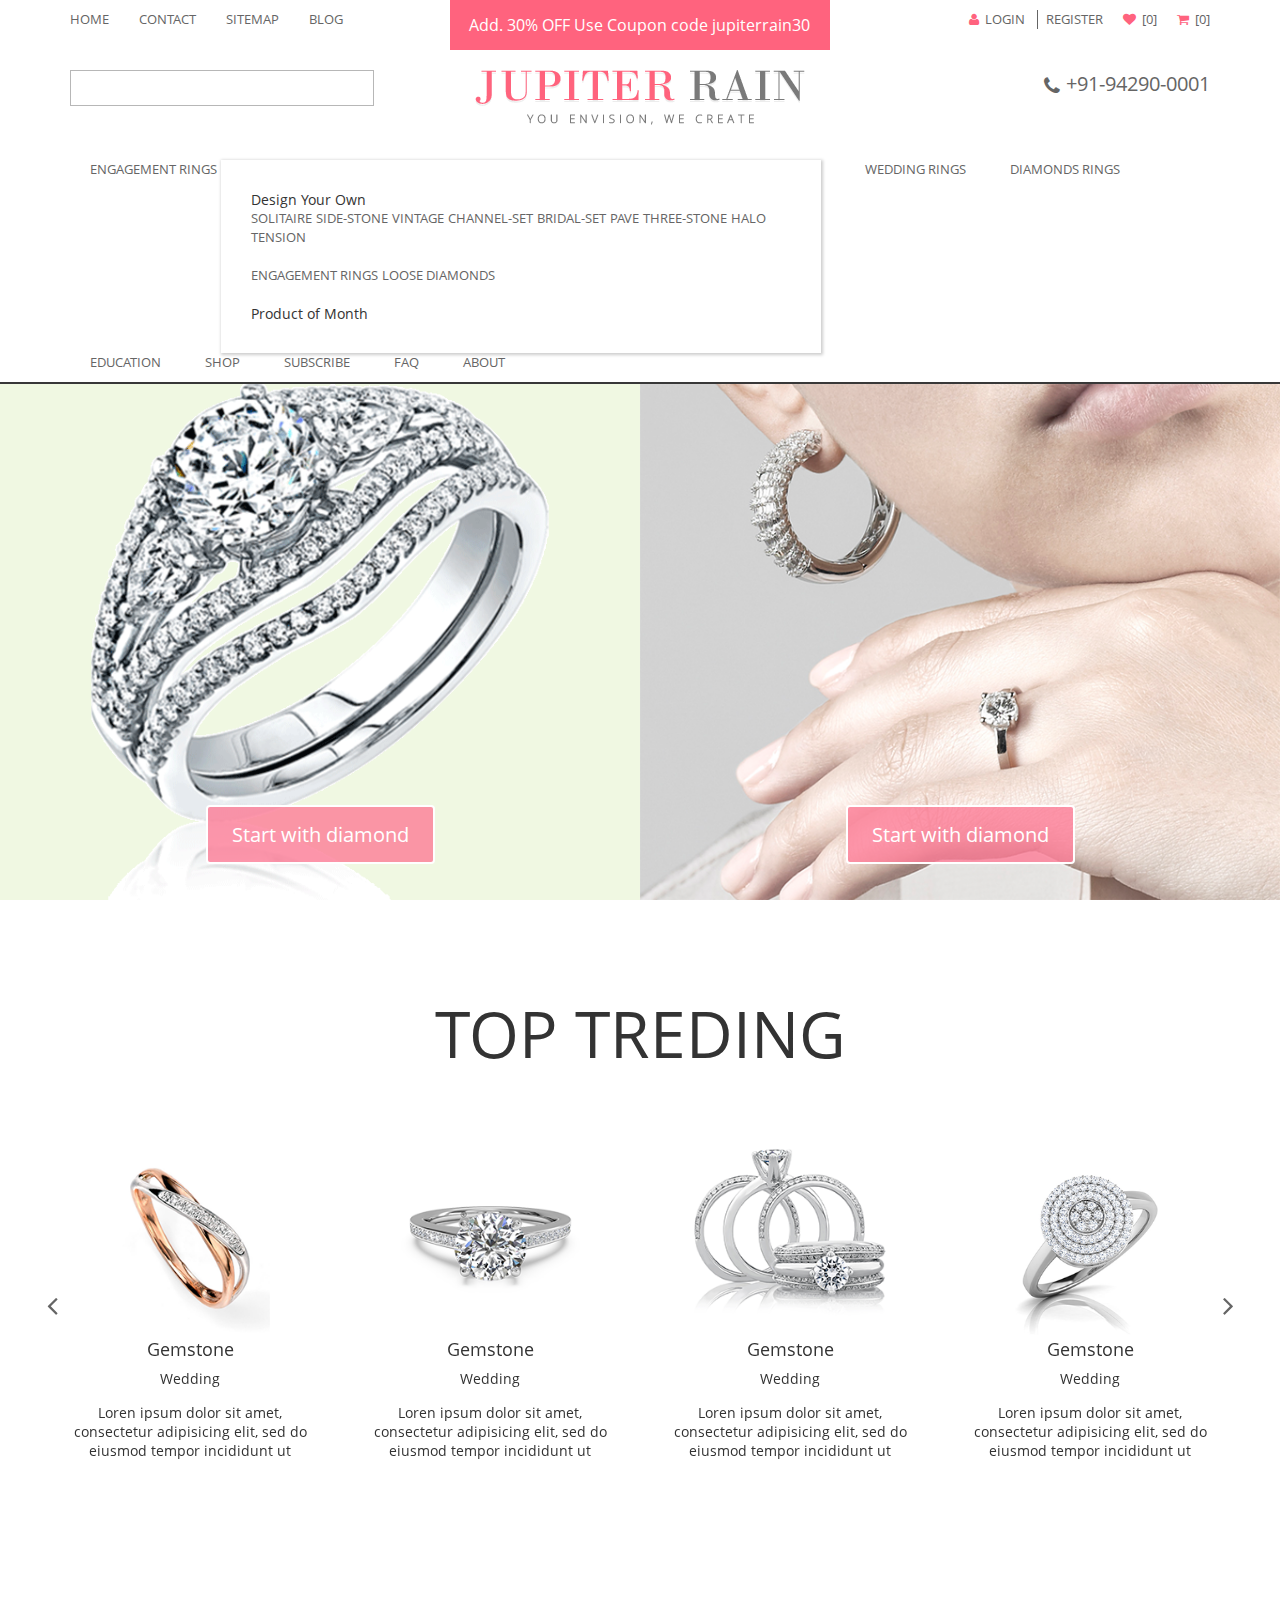
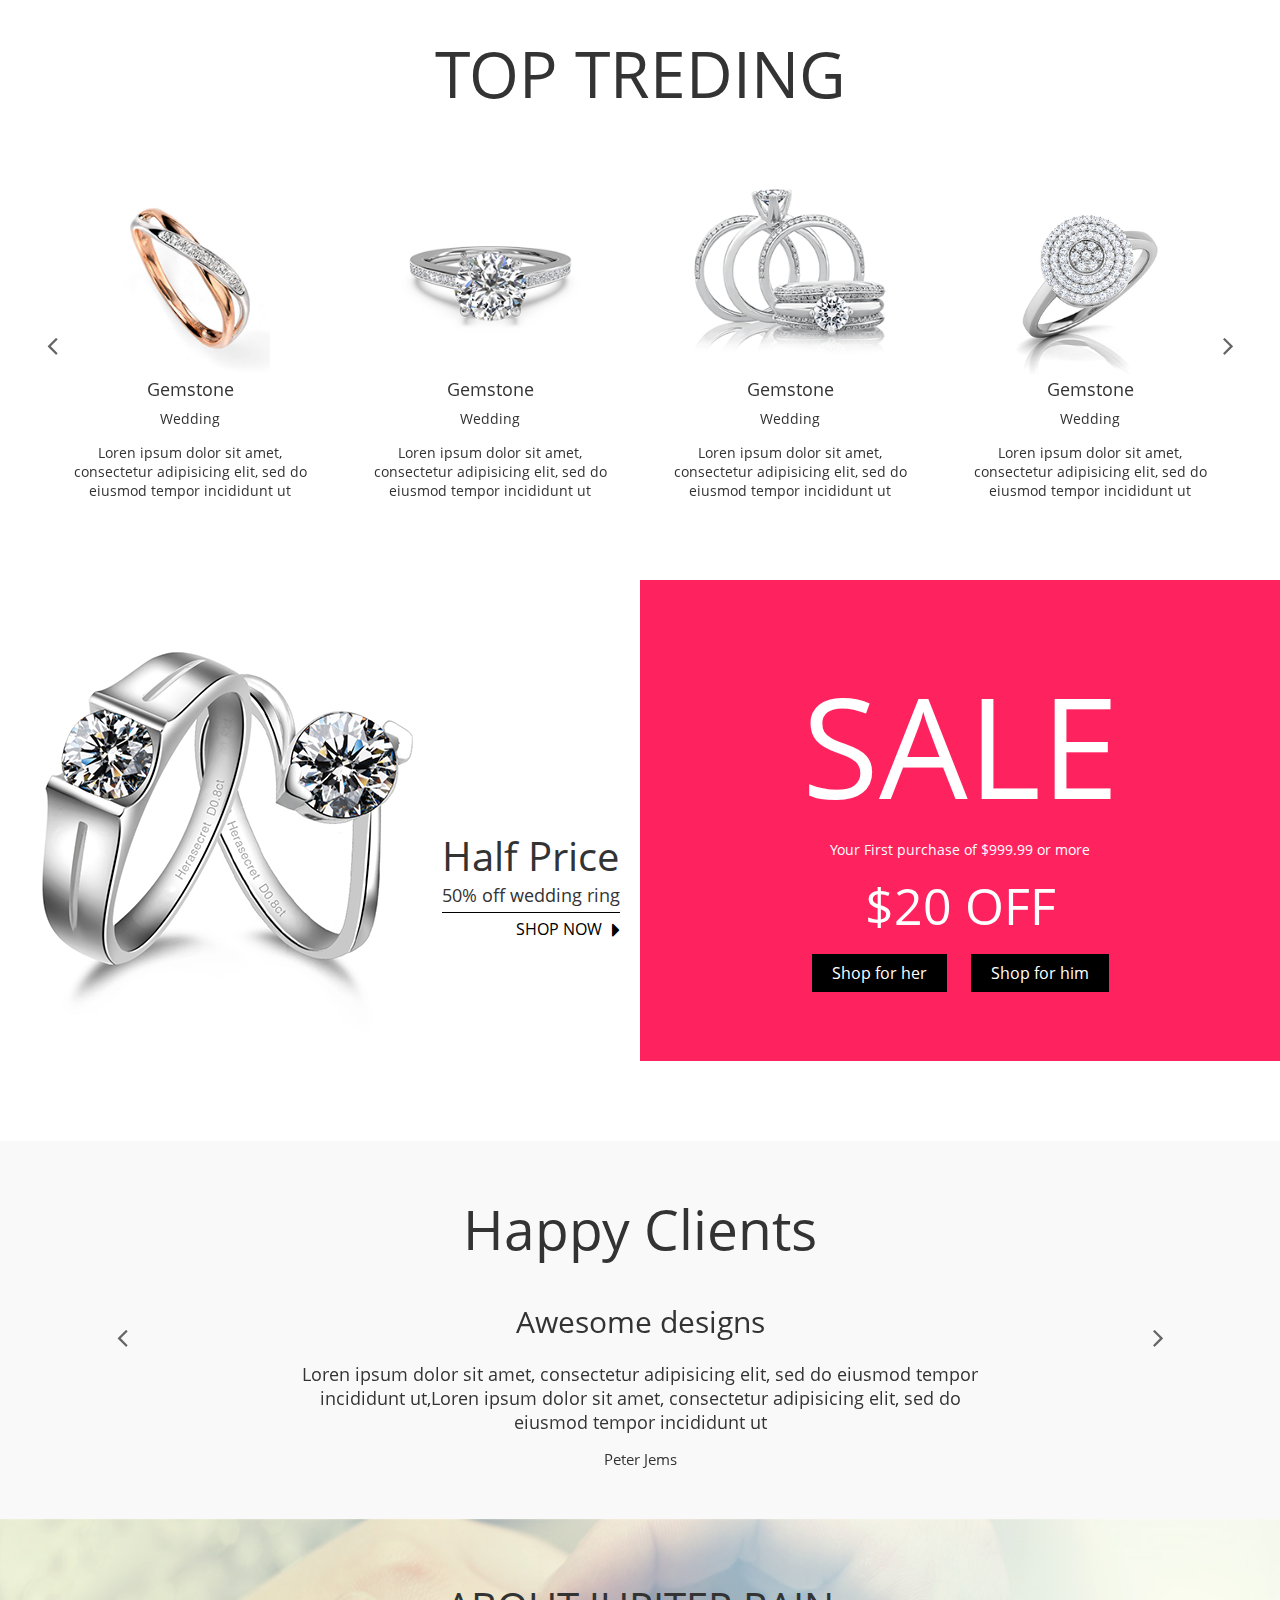
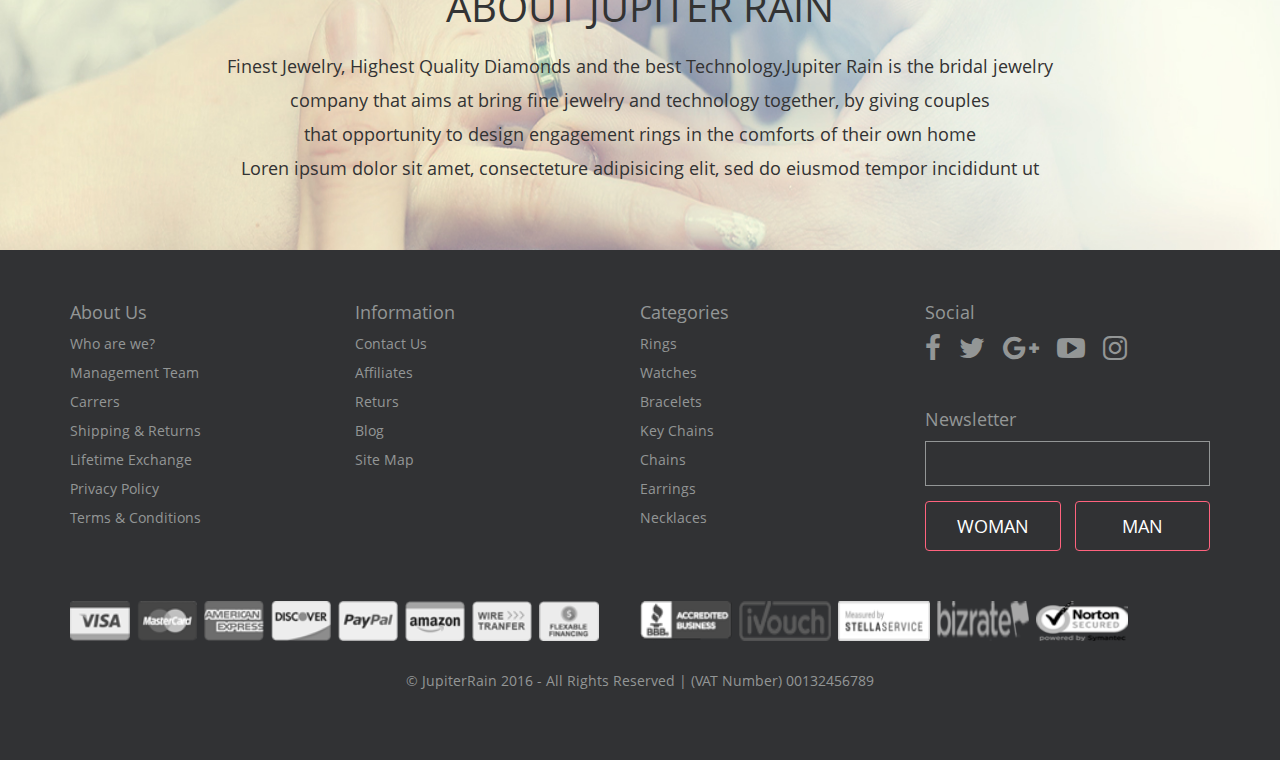
==== commit 18fdfd6c: "megamenu added in index file" ====
--- a/index.html
+++ b/index.html
@@ -82,6 +82,41 @@
       <ul>
         <li>
           <a href="index.html">Engagement rings</a>
+          <div class="megamenu">
+            <div class="menu-own-design">
+              <div class="fieldset-title">Design Your Own</div>
+              <div>
+                <a href="javascript:void(0);">Solitaire</a>
+                <a href="javascript:void(0);">Side-Stone</a>
+                <a href="javascript:void(0);">Vintage</a>
+                <a href="javascript:void(0);">Channel-Set</a>
+                <a href="javascript:void(0);">Bridal-Set</a>
+                <a href="javascript:void(0);">Pave</a>
+                <a href="javascript:void(0);">Three-Stone</a>
+                <a href="javascript:void(0);">Halo</a>
+                <a href="javascript:void(0);">Tension</a>
+              </div>
+            </div>
+            <div class="product-menu">
+              <div class="product-menu-left">
+                <div class="product-images">
+                  <img src="" />
+                  <img src="" />
+                  <img src="" />
+                </div>
+                <div class="product-list">
+                  <a href="javascript:void(0);">Engagement Rings</a> 
+                  <a href="javascript:void(0);">Loose Diamonds</a>
+                </div>
+              </div>
+              <div class="product-menu-right">
+                <div class="product-of-month">
+                  <img src="" />
+                  <div class="product-of-month-name">Product of Month</div>
+                </div>
+              </div>
+            </div>
+          </div>
         </li>
         <li>
           <a href="wedding-ring.html">Wedding rings</a>
--- a/css/style.css
+++ b/css/style.css
@@ -1,4 +1,4 @@
-img,video{height:auto}.owl-carousel,.owl-carousel .owl-item{-webkit-tap-highlight-color:transparent}.change-grid-view-wrap .grid-view-top .choose-filters .filter select:focus,.header .logo-section .logo-section-grid.search-item input:focus,.select-tag-small select:focus,a:focus,a:hover{outline:0}@font-face{font-family:"OpenSans Regular";src:url(../fonts/OpenSans/OpenSans-Regular.woff)}@font-face{font-family:"OpenSans Bold";src:url(../fonts/OpenSans/OpenSans-Bold.woff)}@font-face{font-family:"OpenSans SemiBold";src:url(../fonts/OpenSans/OpenSans-Semibold.woff)}@font-face{font-family:"OpenSans Italic";src:url(../fonts/OpenSans/OpenSans-Italic.woff)}*{line-height:normal;vertical-align:top}body{margin:0;font-family:"OpenSans Regular"}a{text-decoration:none}img{max-width:100%}video{width:100%}.select-tag{position:relative;display:inline-block;height:48px;width:230px;border:1px solid #E6E6E6;background:#fff;-webkit-border-radius:3px;-moz-border-radius:3px;-ms-border-radius:3px;border-radius:3px}.select-tag::after{position:absolute;top:0;right:0;left:auto;display:inline-block;height:0;width:0;margin:14px 29px 0 0;color:#676767;font-size:20px;font-family:FontAwesome;content:'\f078'}.select-tag select{position:relative;z-index:1;height:48px;width:100%;padding:5px 25px 5px 10px;border:none;background:0 0;color:#000;line-height:18px;text-align:center;-webkit-appearance:none;-moz-appearance:none;-ms-appearance:none;appearance:none;-webkit-box-shadow:node;-moz-box-shadow:node;-ms-box-shadow:node;box-shadow:node}.select-tag select::-ms-expand{display:none}.select-tag-small{position:relative;display:inline-block;height:35px;width:212px;border:1px solid #E6E6E6;background:#fff;-webkit-border-radius:0;-moz-border-radius:0;-ms-border-radius:0;border-radius:0}.select-tag-small::after{position:absolute;top:0;right:0;left:auto;display:inline-block;height:0;width:0;margin:6px 22px 0 0;color:#676767;font-size:20px;font-family:FontAwesome;content:'\f107'}.select-tag-small select{position:relative;z-index:1;height:35px;width:100%;padding:5px 35px 5px 10px;border:none;background:0 0;color:#000;line-height:18px;text-align:center;-webkit-appearance:none;-moz-appearance:none;-ms-appearance:none;appearance:none;-webkit-box-shadow:node;-moz-box-shadow:node;-ms-box-shadow:node;box-shadow:node}.special-action-btn a{display:inline-block;padding:12px 36px;border:2px solid #fff;background-color:#AFB3A4;color:#fff;font-size:20px;letter-spacing:2px;text-decoration:none;text-transform:uppercase;-webkit-border-radius:3px;-moz-border-radius:3px;-ms-border-radius:3px;border-radius:3px}.special-action-btn a.ready-to-ship{margin-left:20px}.special-action-btn a:hover{background-color:transparent}ul{padding-left:0;list-style-type:none}.header{display:inline-block;width:100%;padding:0 70px;border-bottom:2px solid #383838}@media (max-width:992px){.header{padding:0 30px}}.header .top-header{display:inline-block;width:100%;margin-bottom:20px}.header .top-header .top-header-coupon,.header .top-header .top-header-menu,.header .top-header .top-header-right{float:left;display:inline-block;width:33.33%}@media (max-width:640px){.header .top-header .top-header-coupon,.header .top-header .top-header-menu,.header .top-header .top-header-right{width:100%}}.header .top-header .top-header-menu ul,.header .top-header .top-header-right ul{display:inline-block;width:100%;margin-top:10px}.header .top-header .top-header-menu ul li,.header .top-header .top-header-right ul li{display:inline-block}.header .top-header .top-header-menu ul li a,.header .top-header .top-header-right ul li a{display:inline-block;color:#656565;font-size:13px;text-transform:uppercase}.header .top-header .top-header-menu ul li a:hover,.header .top-header .top-header-right ul li a:hover{color:#FF637E;text-decoration:none}.header .top-header .top-header-menu ul li{margin-right:26px}@media (max-width:1200px){.header .top-header .top-header-menu ul li{margin-right:20px}}.header .top-header .top-header-coupon{padding:14px 0;background-color:#FF637E;color:#fff;font-size:16px;text-align:center}@media (max-width:1200px){.header .top-header .top-header-coupon{padding:14px 4px;font-size:12px}}.header .top-header .top-header-right ul{text-align:right}@media (max-width:640px){.header .top-header .top-header-right ul{text-align:left}}.header .top-header .top-header-right ul li{margin-left:8px;padding-left:8px}.header .top-header .top-header-right ul li.register{border-left:1px solid #656565}@media (max-width:992px){.header .top-header .top-header-right ul li.register{border-left:none}}.header .top-header .top-header-right ul li.register a:before{display:none}.header .top-header .top-header-right ul li.like a:before{content:'\f004'}.header .top-header .top-header-right ul li.cart a:before{content:'\f07a'}@media (min-width:640px) and (max-width:992px){.header .top-header .top-header-menu ul li{float:left;width:50%;margin-right:0;margin-bottom:6px}.header .top-header .top-header-right ul li.cart,.header .top-header .top-header-right ul li.like,.header .top-header .top-header-right ul li.login,.header .top-header .top-header-right ul li.register{float:left;width:50%;margin-bottom:6px;margin-left:0}}.header .top-header .top-header-right ul li a:before{margin-right:6px;color:#FF637E;font-family:FontAwesome;content:'\f007'}.header .logo-section{display:inline-block;width:100%;margin-bottom:35px}.header .logo-section .logo-section-grid{float:left;display:inline-block;width:33.33%}.header .logo-section .logo-section-grid.search-item input{display:inline-block;height:36px;width:80%;padding:0 16px;border:1px solid #B7B7B7;color:#B7B7B7}.header .main-menu,.header .main-menu ul{width:100%;display:inline-block}.header .logo-section .logo-section-grid.search-item input:after{content:'\f002'}.header .logo-section .logo-section-grid.brand-logo{text-align:center}.header .logo-section .logo-section-grid.contact-number{display:inline-block;text-align:right}.header .logo-section .logo-section-grid.contact-number .tel-no{display:inline-block;color:#656565;font-size:20px}.header .logo-section .logo-section-grid.contact-number .tel-no:hover{color:#FF637E}.header .logo-section .logo-section-grid.contact-number .tel-no:before{display:inline-block;margin-top:6px;margin-right:6px;font-size:20px;font-family:FontAwesome;vertical-align:top;content:'\f095'}.header .main-menu ul{text-align:justify;text-align-last:justify}.header .main-menu ul li{display:inline-block;width:auto}.header .main-menu ul li a{display:inline-block;color:#656565;font-size:13px;text-transform:uppercase}.header .main-menu ul li a:hover{color:#FF637E;text-decoration:none}.footer .footer-menu .footer-grid .footer-details ul li a,.footer .footer-menu .footer-grid .footer-title{margin-bottom:10px;color:#939696;display:inline-block}.footer{display:inline-block;width:100%;background-color:#313234}.footer .footer-menu{display:inline-block;width:100%;padding-top:50px;padding-bottom:50px}.footer .footer-menu .footer-grid{float:left;display:inline-block;width:25%}@media (max-width:992px){.footer .footer-menu .footer-grid{width:50%}.footer .footer-menu .footer-grid:nth-child(2n+1){clear:left}}@media (max-width:480px){.footer .footer-menu .footer-grid{width:100%}}.footer .footer-menu .footer-grid .footer-title{font-size:18px}.footer .footer-menu .footer-grid .footer-details ul li a:hover{color:#FF637E;text-decoration:none}.footer .footer-menu .footer-grid .footer-details .social-icon{display:inline-block;width:100%;margin-bottom:35px}.footer .footer-menu .footer-grid .footer-details .social-icon ul li{float:left;margin-right:18px}.footer .footer-menu .footer-grid .footer-details .input-search{display:inline-block;width:100%;margin-bottom:15px}.footer .footer-menu .footer-grid .footer-details .input-search input{display:inline-block;height:45px;width:100%;border:1px solid #939696;background-color:transparent}.footer .footer-menu .footer-grid .footer-details .input-search input:focus{border:1px solid #FF637E;outline:0}.footer .footer-menu .footer-grid .footer-details .search-btn a{display:inline-block;margin-right:10px;padding:12px 20px;border:1px solid #FF637E;border-radius:4px;color:#fff;font-size:18px;text-align:center;text-transform:uppercase;width:-webkit-calc(50% - 7px);width:-moz-calc(50% - 7px);width:calc(50% - 7px)}.footer .footer-menu .footer-grid .footer-details .search-btn a:last-child{margin-right:0}.footer .footer-menu .footer-grid .footer-details .search-btn a:hover{background-color:#FF637E;text-decoration:none}.footer .footer-sponser{display:inline-block;width:100%}.footer .footer-sponser .sponser-left,.footer .footer-sponser .sponser-right{float:left;display:inline-block;width:50%}@media (max-width:1200px){.footer .footer-sponser .sponser-left,.footer .footer-sponser .sponser-right{width:100%;margin-bottom:15px}}.footer .footer-sponser .sponser-left a,.footer .footer-sponser .sponser-right a{display:inline-block;width:auto}.footer .footer-sponser .sponser-left a:hover img,.footer .footer-sponser .sponser-right a:hover img{-webkit-filter:grayscale(0);-moz-filter:grayscale(0);-ms-filter:grayscale(0);filter:grayscale(0)}.footer .footer-sponser .sponser-left a img,.footer .footer-sponser .sponser-right a img{display:inline-block;height:40px;width:60px;margin-right:3px;-webkit-filter:grayscale(1);-moz-filter:grayscale(1);-ms-filter:grayscale(1);filter:grayscale(1)}.footer .footer-sponser .sponser-right a img{width:92px}.footer .footer-copyright{display:inline-block;width:100%;padding-top:30px;padding-bottom:70px;text-align:center}.footer .footer-copyright span{color:#939696}.owl-carousel{position:relative;z-index:1;display:none;width:100%}.owl-carousel .owl-stage{position:relative;-ms-touch-action:pan-Y}.owl-carousel .owl-stage::after{clear:both;display:block;height:0;line-height:0;content:'.';visibility:hidden}.owl-carousel .owl-stage-outer{position:relative;overflow:hidden;-webkit-transform:translate3d(0,0,0)}.owl-carousel .owl-item{position:relative;float:left;min-height:1px;-webkit-backface-visibility:hidden;-webkit-touch-callout:none}.owl-carousel .owl-item img{display:block;width:100%;-webkit-transform-style:preserve-3d}.owl-carousel .owl-dots.disabled,.owl-carousel .owl-nav.disabled{display:none}.no-js .owl-carousel,.owl-carousel.owl-loaded{display:block}.owl-carousel .owl-dot,.owl-carousel .owl-nav .owl-next,.owl-carousel .owl-nav .owl-prev{cursor:hand;-khtml-user-select:none;-moz-user-select:none;-ms-user-select:none;-webkit-user-select:none;user-select:none}.owl-carousel.owl-loading{display:block;opacity:0}.owl-carousel.owl-hidden{opacity:0}.owl-carousel.owl-refresh .owl-item{visibility:hidden}.owl-carousel.owl-drag .owl-item{-moz-user-select:none;-ms-user-select:none;-webkit-user-select:none;user-select:none}.owl-carousel.owl-grab{cursor:grab}.owl-carousel.owl-rtl{direction:rtl}.owl-carousel.owl-rtl .owl-item{float:right}.owl-carousel .animated{animation-duration:1s;animation-fill-mode:both}.owl-carousel .owl-animated-in{z-index:0}.owl-carousel .owl-animated-out{z-index:1}.owl-carousel .fadeOut{animation-name:fadeOut}@keyframes fadeOut{0%{opacity:1}100%{opacity:0}}.owl-height{transition:height .5s ease-in-out}.owl-carousel .owl-item .owl-lazy{opacity:0;transition:opacity .4s ease}.owl-carousel .owl-item img.owl-lazy{transform-style:preserve-3d}.owl-carousel .owl-video-wrapper{position:relative;height:100%;background:#000}.owl-carousel .owl-video-play-icon{position:absolute;top:50%;left:50%;z-index:1;height:80px;width:80px;margin-top:-40px;margin-left:-40px;background:url(owl.video.play.png) no-repeat;cursor:pointer;transition:transform .1s ease;-webkit-backface-visibility:hidden}.owl-carousel .owl-video-play-icon:hover{transform:scale(1.3,1.3)}.owl-carousel .owl-video-playing .owl-video-play-icon,.owl-carousel .owl-video-playing .owl-video-tn{display:none}.owl-carousel .owl-video-tn{height:100%;background-position:center center;background-repeat:no-repeat;background-size:contain;opacity:0;transition:opacity .4s ease}.eng-banner .banner-right-part .banner-text .special-action-btn a:hover,.explore-cust-ring-wrap .explore-cust-ring-detail .explore-btn a:hover{opacity:.8}.owl-carousel .owl-video-frame{position:relative;z-index:1;height:100%;width:100%}.banner-section{display:table;width:100%}.banner-section .banner-grid{position:relative;display:table-cell;width:50%;background-color:#F0F8E2;vertical-align:bottom}@media (max-width:640px){.banner-section .banner-grid{display:inline-block;width:100%}.sale-section .sale-section-grid{text-align:center}}.banner-section .banner-grid img{display:block;margin:0 auto}.banner-section .banner-grid:last-child img{width:100%}.banner-section .banner-grid .banner-btn{position:absolute;top:auto;bottom:0;display:inline-block;width:100%;margin-bottom:36px;text-align:center}.banner-section .banner-grid .banner-btn a{display:inline-block;padding:14px 24px;border:2px solid #fff;background-color:rgba(252,124,150,.8);color:#fff;font-size:20px;-webkit-border-radius:4px;-moz-border-radius:4px;-ms-border-radius:4px;border-radius:4px}.banner-section .banner-grid .banner-btn a:hover{text-decoration:none}.new-collection-section,.top-treding-section{display:inline-block;width:100%;margin-top:60px;margin-bottom:80px;text-align:center}.new-collection-section .new-collection-heading,.new-collection-section .top-treding-heading,.top-treding-section .new-collection-heading,.top-treding-section .top-treding-heading{margin-bottom:50px;font-size:50px}.new-collection-section .new-collection-items,.new-collection-section .top-treding-items,.top-treding-section .new-collection-items,.top-treding-section .top-treding-items{display:inline-block;width:100%}.new-collection-section .new-collection-items .collection-img,.new-collection-section .new-collection-items .treding-img,.new-collection-section .top-treding-items .collection-img,.new-collection-section .top-treding-items .treding-img,.top-treding-section .new-collection-items .collection-img,.top-treding-section .new-collection-items .treding-img,.top-treding-section .top-treding-items .collection-img,.top-treding-section .top-treding-items .treding-img{display:inline-block;height:200px;width:200px}.new-collection-section .new-collection-items .collection-title,.new-collection-section .new-collection-items .treding-title,.new-collection-section .top-treding-items .collection-title,.new-collection-section .top-treding-items .treding-title,.top-treding-section .new-collection-items .collection-title,.top-treding-section .new-collection-items .treding-title,.top-treding-section .top-treding-items .collection-title,.top-treding-section .top-treding-items .treding-title{margin-bottom:8px;font-size:18px}.new-collection-section .new-collection-items .collection-details,.new-collection-section .new-collection-items .treding-details,.new-collection-section .top-treding-items .collection-details,.new-collection-section .top-treding-items .treding-details,.top-treding-section .new-collection-items .collection-details,.top-treding-section .new-collection-items .treding-details,.top-treding-section .top-treding-items .collection-details,.top-treding-section .top-treding-items .treding-details{display:inline-block;margin-top:15px}.sale-section{display:table;width:100%;margin-bottom:80px}.sale-section .sale-section-grid{position:relative;display:table-cell;width:50%;padding:20px 0;vertical-align:middle}@media (max-width:767px){.sale-section .sale-section-grid{display:inline-block;width:100%}}.sale-section .sale-section-grid .sale-details{position:absolute;top:auto;right:0;bottom:0;display:inline-block;margin-right:60px;margin-bottom:120px}@media (min-width:768px) and (max-width:1300px){.sale-section .sale-section-grid .sale-details{margin-right:20px}}@media (max-width:640px){.sale-section .sale-section-grid .sale-details{left:0;margin-right:0;margin-bottom:0;margin-left:50px}}.sale-section .sale-section-grid .sale-details .sale-title{font-size:40px}@media (min-width:768px) and (max-width:1200px){.sale-section .sale-section-grid .sale-details{left:0;margin-right:0;margin-bottom:0;margin-left:50px}.sale-section .sale-section-grid .sale-details .sale-title{font-size:24px}}.sale-section .sale-section-grid .sale-details .sale-off{display:inline-block;margin-bottom:5px;padding-bottom:5px;border-bottom:1px solid #000;font-size:18px}@media (min-width:768px) and (max-width:1200px){.sale-section .sale-section-grid .sale-details .sale-off{font-size:14px}}.sale-section .sale-section-grid .sale-details .sale-shop-now{text-align:right}.sale-section .sale-section-grid .sale-details .sale-shop-now a{display:inline-block;color:#000;font-size:16px;text-transform:uppercase}.sale-section .sale-section-grid .sale-details .sale-shop-now a:after{display:inline-block;margin-top:1px;margin-left:10px;font-size:22px;font-family:FontAwesome;vertical-align:top;content:'\f0da'}@media (min-width:768px) and (max-width:1200px){.sale-section .sale-section-grid .sale-details .sale-shop-now a{font-size:14px}}.sale-section .sale-section-grid.sale-image{background-color:#FE225F;color:#fff;text-align:center}.sale-section .sale-section-grid.sale-image .sale-title{display:inline-block;margin-top:0;margin-bottom:0;font-size:140px}.sale-section .sale-section-grid.sale-image .sale-off{font-size:50px}.sale-section .sale-section-grid.sale-image .sale-btn-wrap{display:inline-block;width:100%;margin-top:10px}.sale-section .sale-section-grid.sale-image .sale-btn-wrap .sale-btn{display:inline-block;margin-right:20px;padding:8px 20px;background-color:#000;color:#fff;font-size:16px}.sale-section .sale-section-grid.sale-image .sale-btn-wrap .sale-btn:last-child{margin-right:0}.sale-section .sale-section-grid.sale-image .sale-btn-wrap .sale-btn:hover{color:#FF637E;text-decoration:none}.testimonial-section{display:inline-block;width:100%;padding:50px 0;background-color:#F9F9F9;text-align:center}.testimonial-section .testimonial-grid .testimonial-title{margin-bottom:35px;font-size:55px}.testimonial-section .testimonial-grid .testimonial-sub-title{margin-bottom:20px;font-size:30px}.testimonial-section .testimonial-grid .testimonial-details{width:60%;margin:0 auto;padding-bottom:15px;font-size:18px}.about-us-section,.wr-banner-slider,.wr-ring-main,.wr-ring-main .wr-ring-top{width:100%;display:inline-block}.testimonial-section .testimonial-grid .testimonial-author{font-size:15px}.about-us-section{padding:60px 0;background-image:url(../images/about-banner.jpg);background-repeat:no-repeat;background-size:100% auto;text-align:center}.about-us-section .about-us-title{margin-bottom:20px;font-size:40px;text-transform:uppercase}.about-us-section .about-us-detail p{font-size:18px}.wr-banner-slider .wr-banner-text{position:absolute;top:auto;right:0;bottom:0;left:auto;display:inline-block;max-width:520px;margin-right:295px;padding:0 15px}@media (max-width:992px){.wr-banner-slider .wr-banner-text{margin-right:30px}}.wr-banner-slider .wr-banner-text h2{color:#383838;font-size:53px;text-transform:uppercase}.wr-banner-slider .wr-banner-text p{color:#5C5C5C;font-size:20px;line-height:35px}.wr-ring-main{padding:100px 45px 0;text-align:center}.wr-ring-main .wr-ring-top{max-width:855px;margin-bottom:70px}@media (max-width:767px){.wr-ring-main{padding:50px 15px 0}.wr-ring-main .wr-ring-top{margin-bottom:20px}}.wr-ring-main .wr-ring-top h2{color:#383838;font-size:35px;text-transform:uppercase}.wr-ring-main .wr-ring-top p{color:#5C5C5C;font-size:18px;line-height:30px}.wr-ring-main .wr-ring-slider .item img{height:250px;width:250px;margin:0 auto}.wr-ring-main .wr-ring-slider .item-content{display:inline-block;width:100%;padding:0 30px}.wr-ring-main .wr-ring-slider .item-content h4{margin-top:0;color:#383838;font-size:20px}.wr-ring-main .wr-ring-slider .item-content p{color:#5C5C5C;font-size:11px}.wr-passage-main{display:inline-block;width:100%;padding:110px 45px}@media (max-width:767px){.wr-passage-main{padding:50px 15px}}.wr-passage-main .wr-passage-slider,.wr-passage-main .wr-passage-text{float:left;width:50%}.wr-passage-main .wr-passage-text{padding-left:30px}@media (max-width:992px){.wr-passage-main .wr-passage-slider,.wr-passage-main .wr-passage-text{width:100%}.wr-passage-main .wr-passage-text{padding-top:20px;padding-left:0}}.wr-passage-main .wr-passage-text h2{color:#383838;font-size:30px;letter-spacing:2px;text-transform:uppercase}.wr-passage-main .wr-passage-text p{color:#5C5C5C;font-size:24px;line-height:45px}.rts-banner{position:relative;display:inline-block;width:100%}.rts-banner img{max-height:530px;width:100%}.rts-banner .banner-text{position:absolute;top:auto;bottom:0;left:0;display:inline-block;max-width:570px;margin:0 0 85px 140px;text-align:center}.rts-banner .banner-text h2{margin-bottom:22px;font-size:53px;text-transform:uppercase}.rts-banner .banner-text p{margin-bottom:30px;font-size:20px;line-height:35px}.shop-now-button{display:inline-block;padding:12px 36px;background-color:#656460;color:#fff;font-size:20px;letter-spacing:2px;text-decoration:none;-webkit-border-radius:3px;-moz-border-radius:3px;-ms-border-radius:3px;border-radius:3px}.shop-now-button:hover{color:#fff;text-decoration:none}.special-coll-main{display:inline-flex;width:100%;background-color:#3A6D8A;align-items:center}.special-coll-main .special-coll-detail,.special-coll-main .special-coll-img{float:left;width:50%}.special-coll-main .special-coll-img img{width:100%}.special-coll-main .special-coll-detail{display:inline-block;padding:80px;color:#fff;text-align:center}.special-coll-main .special-coll-detail .special-action-btn,.special-coll-main .special-coll-detail h2,.special-coll-main .special-coll-detail p{display:inline-block;width:100%}.special-coll-main .special-coll-detail h2{margin-bottom:30px;font-size:53px;letter-spacing:3px}.special-coll-main .special-coll-detail p{margin-bottom:30px;color:#E5E8EE;font-size:20px;line-height:25px}.designer-jewelery{background-color:#fff}.designer-jewelery .special-coll-detail{color:#383838}.designer-jewelery .special-coll-detail p{color:#5C5C5C}.designer-jewelery .special-action-btn .select-to-shop,.designer-jewelery .special-action-btn a{display:inline-block}.designer-jewelery .special-action-btn a{margin-left:20px;border-color:#E6E6E6;background-color:#9B9B9D;font-size:16px}.designer-jewelery .special-action-btn a:hover{color:#383838}.watches-more-main{display:inline-block;width:100%;padding:153px 0;background-image:url(../images/bg.jpg);background-repeat:repeat;text-align:right}.watches-more-main .watches-more-wrap{float:right;display:flex;width:88%}.watches-more-main .watches-img,.watches-more-main .watches-more-detail{float:left}.watches-more-main .watches-img{width:38%}.watches-more-main .watches-img img{width:100%}.watches-more-main .watches-more-detail{display:inline-flex;min-height:100%;width:-webkit-calc(62% - 20px);width:-moz-calc(62% - 20px);width:calc(62% - 20px);margin-left:20px;padding:68px 110px;background-color:#473D3E;color:#fff;text-align:center;align-items:center;flex-wrap:wrap}.watches-more-main .watches-more-detail h2{display:inline-block;width:100%;margin:0 0 34px;font-size:34px;letter-spacing:2px;text-transform:uppercase}.watches-more-main .watches-more-detail p{font-size:22px;line-height:34px}.watches-more-main .watches-more-detail .special-action-btn{display:inline-block;width:100%;margin-top:38px}.watches-more-main .watches-more-detail .special-action-btn a{background-color:#fff;color:#5C5C5C;font-size:16px}.watches-more-main .watches-more-detail .special-action-btn a:hover{background-color:#F97F94;color:#fff}.collection-passage-main{position:relative}.collection-passage-main .collection-passage-img{display:inline-block;width:100%}.collection-passage-main .collection-passage-img img{width:100%}.collection-passage-main .collection-passage-detail-wrap{position:absolute;top:0;right:0;left:auto;height:100%;max-width:835px;margin-right:130px;padding:0 15px;align-items:center}.collection-passage-main .collection-passage-detail{display:inline-block;width:100%}.collection-passage-main .collection-passage-detail h3{color:#383838;font-size:36px;text-transform:uppercase}.collection-passage-main .collection-passage-detail p{color:#383838;font-size:20px}.collection-passage-main .collection-passage-detail .offer{display:inline-block;color:#000;font-size:60px}.collection-passage-main .collection-passage-detail .offer span{float:left;font-size:90px;line-height:84px}.collection-passage-main .collection-passage-detail .offer p{display:inline-block;margin:0;font-size:40px;text-transform:uppercase;vertical-align:super}.collection-passage-main .collection-passage-detail .offer p:nth-child(3){margin-left:-50px;font-size:28px;vertical-align:sub}.collection-passage-main .collection-passage-detail .offer-text{display:inline-block;font-size:34px;text-transform:uppercase;vertical-align:middle}.collection-passage-main .special-action-btn{display:inline-block;margin:20px 0 0 28px}.collection-passage-main .special-action-btn a{background-color:#40403E;color:#fff;font-size:14px}.abt-banner .banner-text{top:0;right:0;left:auto;max-width:400px;margin:150px 185px 0 140px}.about-content{display:block;max-width:1170px;width:100%;margin:0 auto}.advantage-main{display:inline-block;width:100%;text-align:center}.advantage-main .adv-top{display:block;max-width:860px;width:100%;margin:100px auto;color:#383838}.advantage-main .adv-top h2{font-size:32px;letter-spacing:1px;text-transform:uppercase}.advantage-main .adv-top p{font-size:18px;line-height:30px}.advantage-main .adv-elements-list{display:inline-block;width:100%;text-align:left}.advantage-main .adv-elements-list .adv-element{float:left;width:46%;margin-right:6%;margin-bottom:58px}.advantage-main .adv-elements-list .adv-element:nth-child(2n){margin-right:0}.advantage-main .adv-elements-list .adv-icon{float:left;display:flex;height:100px;width:100px;margin-right:15px;border:5px double #C3C3C3;text-align:center;-webkit-border-radius:50%;-moz-border-radius:50%;-ms-border-radius:50%;border-radius:50%;align-items:center}.advantage-main .adv-elements-list .adv-icon i{display:block;margin:0 auto;color:#656565;font-size:32px}.advantage-main .adv-elements-list .adv-detail{float:left;display:inline-block;width:-webkit-calc(100% - 115px);width:-moz-calc(100% - 115px);width:calc(100% - 115px);color:#5C5C5C}.advantage-main .adv-elements-list .adv-detail h4{font-size:26px}.advantage-main .adv-elements-list .adv-detail p{font-size:16px;line-height:30px}.about-jr-main{display:inline-block;width:100%;margin-top:55px;text-align:center}.about-jr-main .detail-icon{display:inline-flex;height:58px;width:58px;background-color:#C4E25C;color:#fff;align-items:center;-webkit-border-radius:50%;-moz-border-radius:50%;-ms-border-radius:50%;border-radius:50%}.about-jr-main .detail-icon i{display:block;margin:0 auto;font-size:40px}.about-jr-main .about-jr{margin-bottom:85px;color:#5C5C5C}.about-jr-main .about-jr h3{font-size:24px;text-transform:uppercase}.about-jr-main .about-jr p{font-size:16px;line-height:30px}.eng-banner{display:flex;width:100%}.eng-banner .banner-left-part,.eng-banner .banner-right-part{float:left;display:inline-block;width:50%}.eng-banner .banner-left-part img{width:100%}.eng-banner .banner-right-part{display:inline-flex;background-color:#E3F6E3;text-align:center;align-items:center}.eng-banner .banner-right-part .banner-text{display:inline-block;width:100%}.eng-diamond-wrap .wr-ring-slider .item img,.eng-ring-main .wr-ring-slider .item img{height:170px;width:170px}.eng-banner .banner-right-part .banner-text .banner-rings img{margin-right:16px}.eng-banner .banner-right-part .banner-text .banner-rings img:last-child{margin-right:0}.eng-banner .banner-right-part .banner-text h2{margin-bottom:30px;font-size:50px;text-transform:uppercase}.eng-banner .banner-right-part .banner-text p{font-size:20px}.eng-banner .banner-right-part .banner-text .special-action-btn{margin-top:45px}.eng-banner .banner-right-part .banner-text .special-action-btn a{margin-right:20px;border:none}.eng-banner .banner-right-part .banner-text .special-action-btn a.select-ring{background-color:#FF637E}.eng-banner .banner-right-part .banner-text .special-action-btn a.select-diamond{background-color:#fff;color:#939696}.eng-ring-main.wr-ring-main{padding:60px 0 0}.eng-ring-main .wr-ring-top{margin-bottom:70px}.eng-ring-main .wr-ring-slider .item-content h4{color:#5C5C5C;font-size:22px}.eng-ring-main .wr-ring-slider .item-content p{font-size:13px}.eng-diamond-wrap{margin-bottom:60px}.eng-diamond-wrap .wr-ring-top{max-width:70%}.designer-diamond-wrap{display:flex;width:100%;margin:50px 0;padding-bottom:15px;background-image:url(../images/bg-eng.jpg);background-repeat:no-repeat;background-size:100% auto;align-items:center}.designer-diamond-wrap .designer-diamond-left{float:left;width:45%}.designer-diamond-wrap .designer-diamond-left img{margin-top:-50px}.designer-diamond-wrap .designer-diamond-right{float:left;width:55%;padding:0 50px;text-align:center}.designer-diamond-wrap .designer-diamond-right h2{margin-bottom:15px;font-size:35px;letter-spacing:2px;text-transform:uppercase}.designer-diamond-wrap .designer-diamond-right p{font-size:16px;line-height:28px}.explore-cust-ring-wrap{position:relative;display:inline-block;width:100%;margin-bottom:20px;text-align:center}.explore-cust-ring-wrap .explore-cust-ring-detail{position:absolute;top:50%;left:50%;display:inline-block;max-width:800px;margin-top:-82px;margin-left:-390px}.explore-cust-ring-wrap .explore-cust-ring-detail .explore-cust-ring-title{display:inline-block;margin-bottom:5px;padding:8px 20px;background-color:#B7B7B7;color:#fff;font-size:25px;letter-spacing:2px;text-transform:uppercase}.explore-cust-ring-wrap .explore-cust-ring-detail .explore-cust-ring-txt{display:inline-block;margin-bottom:5px;padding:4px 20px;background-color:#B0F7E9;color:#383838;font-size:18px}.explore-cust-ring-wrap .explore-cust-ring-detail .explore-cust-ring-txt.blue-txt{background-color:#B0D4F6}.explore-cust-ring-wrap .explore-cust-ring-detail .explore-cust-ring-txt.yellow-txt{background-color:#F1F7B1}.explore-cust-ring-wrap .explore-cust-ring-detail .explore-cust-ring-txt.skin-txt{background-color:#F6D2B0}.explore-cust-ring-wrap .explore-cust-ring-detail .explore-btn{display:inline-block;width:100%;margin-top:20px}.explore-cust-ring-wrap .explore-cust-ring-detail .explore-btn a{display:inline-block;margin-right:20px;padding:12px 20px;background-color:#313234;color:#fff;font-size:18px;letter-spacing:2px;text-decoration:none;text-transform:uppercase;-webkit-border-radius:2px;-moz-border-radius:2px;-ms-border-radius:2px;border-radius:2px}.explore-cust-ring-wrap .explore-cust-ring-detail .explore-btn a.view-review{background-color:#FF637E}.shipping-banner .shipping-banner-text{position:absolute;top:auto;bottom:0;left:0;display:inline-block;max-width:680px;margin-bottom:140px;margin-left:130px}.shipping-banner .shipping-banner-text h2{font-size:50px;letter-spacing:4px;text-transform:uppercase}.shipping-banner .shipping-banner-text p{display:inline-block;font-size:17px;line-height:30px;text-align:center}.shipping-button-wrap{display:inline-block;width:100%}.shipping-button-wrap .nav-tabs{display:inline-block;width:100%;padding:70px 0 0;border-bottom:none;text-align:center}.shipping-button-wrap .nav-tabs li{float:none;display:inline-block;margin-bottom:0}.shipping-button-wrap .nav-tabs li.active a,.shipping-button-wrap .nav-tabs li.active a:hover{background-color:#383838}.shipping-button-wrap .nav-tabs li a{padding:10px 20px;border:none;background-color:#564FCC;color:#fff;font-size:16px;text-transform:uppercase;-webkit-border-radius:0;-moz-border-radius:0;-ms-border-radius:0;border-radius:0}.shipping-button-wrap .nav-tabs li a:hover{border:none;background-color:#564FCC;color:#fff;cursor:pointer;opacity:.9}.shipping-button-wrap .nav-tabs li a:focus{border:none;color:#fff}.shipping-button-wrap #packaging{width:100%}.shipping-button-wrap #packaging .diamond-ring-banner{display:inline-block;width:100%;margin-bottom:70px;text-align:center}.shipping-button-wrap #packaging .diamond-ring-banner .diamond-ring-text{float:left;display:inline-block;width:60%;margin-top:100px}.shipping-button-wrap #packaging .diamond-ring-banner .diamond-ring-text .diamond-ring-text-detail{display:inline-block;max-width:500px}.shipping-button-wrap #packaging .diamond-ring-banner .diamond-ring-text .diamond-ring-text-detail h2{font-size:60px;text-transform:uppercase}.shipping-button-wrap #packaging .diamond-ring-banner .diamond-ring-text .diamond-ring-text-detail p{display:inline-block;font-size:20px;line-height:28px}.shipping-button-wrap #packaging .diamond-ring-banner .diamond-ring-image{display:inline-block;width:40%}.shipping-button-wrap #packaging .gift-banner{position:relative;display:inline-block;width:100%;margin-bottom:70px}.shipping-button-wrap #packaging .gift-banner img{display:inline-block;width:100%}.shipping-button-wrap #packaging .gift-banner .gift-banner-text{position:absolute;top:0;right:0;left:auto;display:inline-block;max-width:600px;margin:140px;color:#fff;text-align:center}.shipping-button-wrap #packaging .gift-banner .gift-banner-text h2{margin-bottom:30px;font-size:36px;text-transform:uppercase}.shipping-button-wrap #packaging .gift-banner .gift-banner-text p{display:inline-block;font-size:18px;line-height:32px}.shipping-button-wrap #packaging .surprise-box-wrap{display:inline-block;width:100%;margin-bottom:100px}.shipping-button-wrap #packaging .surprise-box-wrap .surpsise-box-image{float:left;display:inline-block;width:60%;text-align:center}.shipping-button-wrap #packaging .surprise-box-wrap .surpsise-box-detail-wrap{display:inline-block;width:40%;padding-right:150px}.shipping-button-wrap #packaging .surprise-box-wrap .surpsise-box-detail-wrap .surprise-heading{display:inline-block;font-size:54px;text-transform:uppercase}.shipping-button-wrap #packaging .surprise-box-wrap .surpsise-box-detail-wrap .surprise-heading .surprise-txt{display:block;font-size:81px;letter-spacing:4px}.shipping-button-wrap #packaging .surprise-box-wrap .surpsise-box-detail-wrap .surprise-heading .in-txt,.shipping-button-wrap #packaging .surprise-box-wrap .surpsise-box-detail-wrap .surprise-heading .your-txt{margin-right:26px;letter-spacing:4px}.shipping-button-wrap #packaging .surprise-box-wrap .surpsise-box-detail-wrap .surprise-heading .box-txt{color:#FF637E;letter-spacing:4px}.shipping-button-wrap #packaging .surprise-box-wrap .surpsise-box-detail-wrap .surprise-box-detail p{font-size:18px;line-height:32px}.shipping-button-wrap #shipping .shipping-policies-wrap{display:inline-block;width:100%;margin:70px 0;text-align:center}.shipping-button-wrap #shipping .shipping-policies-wrap .shipping-policies{display:inline-block;max-width:70%}.shipping-button-wrap #shipping .shipping-policies-wrap .shipping-policies h2{margin-top:0;margin-bottom:20px;font-size:40px;text-transform:uppercase}.shipping-button-wrap #shipping .shipping-policies-wrap .shipping-policies p{color:#656565;font-size:16px;line-height:30px}.shipping-button-wrap #shipping .shipping-policies-grid-wrap{display:inline-block;width:100%;margin-bottom:70px;color:#656565}.shipping-button-wrap #shipping .shipping-policies-grid-wrap .shipping-policies-grid{float:left;display:inline-block;width:50%;padding-right:25px;padding-left:50px}.shipping-button-wrap #shipping .shipping-policies-grid-wrap .shipping-policies-grid:last-child{padding-left:0}.shipping-button-wrap #shipping .shipping-policies-grid-wrap .shipping-policies-grid .shipping-policies-grid-image{float:left;margin-right:20px}.shipping-button-wrap #shipping .shipping-policies-grid-wrap .shipping-policies-grid .shipping-policies-grid-details h2{margin-top:0}.shipping-button-wrap #shipping .shipping-policies-grid-wrap .shipping-policies-grid .shipping-policies-grid-details p{font-size:14px;line-height:26px}.shipping-button-wrap #shipping .shipping-features-wrap{display:inline-block;width:100%;margin-bottom:40px;padding-right:150px;padding-left:50px}.shipping-button-wrap #shipping .shipping-features-wrap .shipping-features{display:inline-block;width:100%;margin-bottom:30px}.shipping-button-wrap #shipping .shipping-features-wrap .shipping-features .shipping-features-title{font-size:24px}.shipping-button-wrap #shipping .shipping-features-wrap .shipping-features p{font-size:16px;line-height:30px}.choose-step-padding{padding:0 70px}.ring-setting-steps{display:inline-block;width:100%;margin:80px 0}.ring-setting-steps .rings-step{position:relative;float:left;margin-right:50px;padding:8px 20px;background-color:#313234;text-transform:uppercase;-webkit-border-radius:4px;-moz-border-radius:4px;-ms-border-radius:4px;border-radius:4px}.ring-setting-steps .rings-step::after{position:absolute;top:0;right:0;margin-right:-22px;content:url(../images/dark-sharp.png)}.ring-setting-steps .rings-step a{color:#fff;font-size:18px;text-decoration:none}.ring-setting-steps .rings-step a:hover{opacity:.8}.ring-setting-steps .rings-step.active{background-color:#FF637E}.ring-setting-steps .rings-step.active::after{position:absolute;top:0;right:0;margin-right:-22px;content:url(../images/pink-sharp.png)}.choose-ring-details-wrap{display:inline-block;width:100%;margin-bottom:20px;padding-bottom:50px;border-bottom:1px solid #939696}.choose-ring-details-wrap .choose-ring-details{display:inline-block;max-width:950px;margin-left:30px}.choose-ring-details-wrap .choose-ring-details h3{margin:0;font-size:26px}.choose-ring-details-wrap .choose-ring-details p{margin-top:20px;color:#939696;font-size:16px}.change-grid-view-wrap{width:100%;color:#939696}.change-grid-view-wrap .grid-view-top{display:inline-block;width:100%}.change-grid-view-wrap .grid-view-top .choose-tabs{float:left;display:inline-block;width:25%}.change-grid-view-wrap .grid-view-top .choose-tabs .grid-view::before,.change-grid-view-wrap .grid-view-top .choose-tabs .list-view::before{display:inline-block;margin-top:-2px;margin-left:10px;font-size:26px;font-family:FontAwesome;cursor:pointer;content:'\f03a'}.change-grid-view-wrap .grid-view-top .choose-tabs .grid-view::before{content:'\f00a'}.change-grid-view-wrap .grid-view-top .choose-filters{display:inline-block;width:75%;margin-bottom:50px;text-align:right}.change-grid-view-wrap .grid-view-top .choose-filters .filter{display:inline-block;margin-left:50px}.change-grid-view-wrap .grid-view-top .choose-filters .filter label{margin-top:10px;margin-right:10px}.change-grid-view-wrap .grid-view-top .choose-filters .filter select{height:40px;padding:0 14px}.change-grid-view-wrap .listing-view-grid{display:inline-block;width:100%;margin-bottom:50px;text-align:center}.change-grid-view-wrap .listing-view-grid .grid-view-wrap{float:left;display:inline-block;margin-right:20px;margin-bottom:60px;width:-webkit-calc(25% - 15px);width:-moz-calc(25% - 15px);width:calc(25% - 15px);-webkit-box-shadow:0 0 4px 3px rgba(195,195,195,.6);-moz-box-shadow:0 0 4px 3px rgba(195,195,195,.6);-ms-box-shadow:0 0 4px 3px rgba(195,195,195,.6);box-shadow:0 0 4px 3px rgba(195,195,195,.6)}.change-grid-view-wrap .listing-view-grid .grid-view-wrap:nth-child(4n){margin-right:0}.change-grid-view-wrap .listing-view-grid .grid-view-wrap .grid-view-img{display:inline-block;width:100%;margin-bottom:20px;border-bottom:2px solid #C3C3C3}.change-grid-view-wrap .listing-view-grid .grid-view-wrap .grid-view-title a{color:#939696}.change-grid-view-wrap .listing-view-grid .grid-view-wrap .grid-view-price h2{margin-bottom:20px;color:#FF637E}.change-grid-view-wrap .listing-view-grid .grid-view-wrap .grid-view-details{position:relative;display:inline-block;width:100%;margin-bottom:20px}.change-grid-view-wrap .listing-view-grid .grid-view-wrap .grid-view-details .favourite-icon:hover,.change-grid-view-wrap .listing-view-grid .grid-view-wrap .grid-view-details .see-icon:hover{color:#FF637E}.change-grid-view-wrap .listing-view-grid .grid-view-wrap .grid-view-details .favourite-icon::before,.change-grid-view-wrap .listing-view-grid .grid-view-wrap .grid-view-details .see-icon::before{position:absolute;top:0;left:0;margin-top:6px;margin-left:24px;font-size:22px;font-family:FontAwesome;cursor:pointer;content:'\f06e'}.change-grid-view-wrap .listing-view-grid .grid-view-wrap .grid-view-details .favourite-icon::before{right:0;left:auto;margin-right:24px;margin-left:0;content:'\f004'}.change-grid-view-wrap .listing-view-grid .grid-view-wrap .grid-view-details .see-detail-btn{display:inline-block;padding:6px 20px;background-color:#313234;color:#fff;font-size:15px;text-decoration:none;-webkit-border-radius:4px;-moz-border-radius:4px;-ms-border-radius:4px;border-radius:4px}.change-grid-view-wrap .listing-view-grid .grid-view-wrap .grid-view-details .see-detail-btn:hover{color:#FF637E}.change-grid-view-wrap .listing-view-list{text-align:left}.change-grid-view-wrap .listing-view-list .grid-view-wrap{display:flex;width:100%;margin-bottom:20px;align-items:center}.change-grid-view-wrap .listing-view-list .grid-view-wrap .grid-view-img{float:left;display:inline-block;width:190px;margin-right:40px;border-right:2px solid #C3C3C3;border-bottom:none}.change-grid-view-wrap .listing-view-list .grid-view-wrap .grid-view-details,.change-grid-view-wrap .listing-view-list .grid-view-wrap .grid-view-price,.change-grid-view-wrap .listing-view-list .grid-view-wrap .grid-view-title{float:left;font-size:18px}.change-grid-view-wrap .listing-view-list .grid-view-wrap .grid-view-details{display:inline-block}.change-grid-view-wrap .listing-view-list .grid-view-wrap .grid-view-details .favourite-icon::before,.change-grid-view-wrap .listing-view-list .grid-view-wrap .grid-view-details .see-icon::before{display:inline-block;margin-top:6px;margin-right:24px;font-size:22px;font-family:FontAwesome;cursor:pointer;content:'\f06e'}.change-grid-view-wrap .listing-view-list .grid-view-wrap .grid-view-details .favourite-icon::before{margin-left:24px;content:'\f004'}.change-grid-view-wrap .listing-view-list .grid-view-wrap .grid-view-details .see-detail-btn{display:inline-block;padding:6px 20px;background-color:#313234;color:#fff;font-size:15px;text-decoration:none;-webkit-border-radius:4px;-moz-border-radius:4px;-ms-border-radius:4px;border-radius:4px}.change-grid-view-wrap .listing-view-list .grid-view-wrap .grid-view-details .see-detail-btn:hover{color:#FF637E}.nav-tabs{margin-bottom:30px;border-top:1px solid #C3C3C3;border-bottom:1px solid #C3C3C3}.nav-tabs>li{margin-bottom:0}.nav-tabs>li.active>a{border:none;background-color:#FF637E;color:#fff;-webkit-border-radius:0;-moz-border-radius:0;-ms-border-radius:0;border-radius:0}.nav-tabs>li.active>a:focus,.nav-tabs>li.active>a:hover{border:none;background-color:#FF637E;color:#fff}.nav-tabs>li a{border:none;color:#313234;font-size:18px}.product-details-wrap{display:inline-block;width:100%;margin:30px 0 80px;padding:0 70px}.product-details-wrap .product-details-left{float:left;width:50%;padding:15px;border:1px solid #C3C3C3}.product-details-wrap .product-details-left .product-main-image-wrap{display:inline-block;width:100%;padding:15px;border:1px solid #C3C3C3}.product-details-wrap .product-details-left .product-main-image-wrap .product-image{display:table;min-height:300px;width:100%;text-align:center;vertical-align:middle}.product-details-wrap .product-details-left .product-main-image-wrap .product-image .image{display:table-cell;height:100%;width:100%;text-align:center;vertical-align:middle}.product-details-wrap .product-details-left .product-main-image-wrap .add-wishlist-wrap{display:inline-block;width:100%;text-align:right}.product-details-wrap .product-details-left .product-main-image-wrap .add-wishlist-wrap .add-wishlist-icon::before{display:inline-block;margin-right:20px;color:#FF637E;font-size:50px;font-family:FontAwesome;content:'\f004'}.product-details-wrap .product-details-left .product-main-image-wrap .add-wishlist-wrap .add-wishlist-icon:hover::before{color:#939696}.product-details-wrap .product-details-right{float:left;display:inline-block;width:50%;padding-left:48px;color:#5C5C5C}.product-details-wrap .product-details-right h2{margin:0 0 10px;font-size:34px;font-weight:700;text-transform:uppercase}.product-details-wrap .product-details-right .gold-details{display:inline-block;width:100%;margin-bottom:10px;font-size:16px;text-transform:uppercase}.product-details-wrap .product-details-right .rating-review-wrap{display:inline-block;width:100%;margin-bottom:10px;color:#5C5C5C}.product-details-wrap .product-details-right .rating-review-wrap .rating-number{display:inline-block;margin-right:3px;font-size:18px;font-weight:700;vertical-align:top}.product-details-wrap .product-details-right .rating-review-wrap .rating-icon-wrap{display:inline-block;margin-right:5px;vertical-align:middle}.product-details-wrap .product-details-right .rating-review-wrap .rating-icon{display:inline-block;width:15px}.product-details-wrap .product-details-right .rating-review-wrap .rating-icon::before{display:inline-block;height:10px;width:10px;color:#EDCF53;font-size:16px;font-family:FontAwesome;content:'\f005'}.product-details-wrap .product-details-right .rating-review-wrap .rating-review{display:inline-block;vertical-align:middle}.product-details-wrap .product-details-right .price-wrap{display:inline-block;width:100%;margin:10px 0 25px;color:#5C5C5C;font-size:18px}.product-details-wrap .product-details-right .price-wrap span{vertical-align:bottom}.product-details-wrap .product-details-right .price-wrap .price{font-size:38px;line-height:38px}.product-details-wrap .product-details-right .metal-details{display:inline-block;width:100%;margin-bottom:12px}.product-details-wrap .product-details-right .ring-size-details{display:inline-block;width:100%;margin-bottom:45px}.product-details-wrap .product-details-right .ring-size-details .select-tag-small{vertical-align:middle}.product-details-wrap .product-details-right .ring-size-details .find-size{display:inline-block;margin:0 18px;color:#5C5C5C;font-size:14px;vertical-align:middle}.product-details-wrap .product-details-right .add-pincode{display:inline-block;width:100%;margin-bottom:20px}.product-details-wrap .product-details-right .add-pincode .input-code{display:inline-block;width:100%;padding-left:10px}.product-details-wrap .product-details-right .add-pincode .input-code::before{display:inline-block;height:20px;width:20px;margin-right:15px;font-size:32px;font-family:FontAwesome;content:'\f041'}.product-details-wrap .product-details-right .add-pincode .input-code input{height:35px;width:90px}.product-details-wrap .product-details-right .add-pincode .input-code .change{display:inline-block;margin:0 15px;color:#FF637E;font-weight:700;text-decoration:none;vertical-align:super}.product-details-wrap .product-details-right .delivery-details{display:inline-block;width:100%;margin-bottom:65px;padding-left:10px}.product-details-wrap .product-details-right .delivery-details::before{display:inline-block;height:20px;margin-right:15px;color:#5C5C5C;font-size:20px;font-family:FontAwesome;content:'\f0d1'}.product-details-wrap .product-details-right .product-btn{display:inline-block;width:100%;padding-left:10px}.product-details-wrap .product-details-right .product-btn a{min-width:228px;margin-right:15px;padding:8px 12px;background-color:#FF637E;font-size:16px;letter-spacing:0;text-align:center}.product-details-wrap .product-details-right .product-btn a:hover{background-color:#313234}.product-tab{display:inline-block;width:100%;margin-bottom:50px;padding:0 70px}.product-tab .nav-tabs{margin-bottom:0}.product-tab .tab-content{display:inline-block;width:100%;padding:20px;border-right:1px solid #C3C3C3;border-bottom:1px solid #C3C3C3;border-left:1px solid #C3C3C3}.product-tab .tab-content #product-info .product-info-wrap{display:inline-block;width:100%;margin-bottom:30px}.product-tab .tab-content #product-info .product-info-wrap .product-info-left{float:left;display:inline-block;width:70%;font-size:16px}@media (max-width:992px){.product-tab .tab-content #product-info .product-info-wrap .product-info-left{width:100%}}.product-tab .tab-content #product-info .product-info-wrap .product-info-left ul{padding-left:40px;list-style-type:circle}.product-tab .tab-content #product-info .product-info-wrap .product-info-left ul li{margin-bottom:12px}.product-tab .tab-content #product-info .product-info-wrap .product-info-left ul li .product-title{display:inline-block;min-width:150px}.product-tab .tab-content #product-info .product-info-wrap .product-info-left ul li .product-value{padding-left:30px}.product-tab .tab-content #product-info .product-info-wrap .product-info-right{display:inline-block;width:30%;padding-top:50px}@media (max-width:992px){.product-tab .tab-content #product-info .product-info-wrap .product-info-right{width:100%}}.product-tab .tab-content #product-info .product-info-wrap .product-info-right .product-info-title{margin-bottom:10px;color:#313234;text-transform:uppercase}.product-tab .tab-content #product-info .product-info-wrap .product-info-right .product-info-detail{display:inline-block;padding:15px;border:1px solid #C3C3C3;background-color:#FFEBEE;color:#5C5C5C}.product-tab .tab-content #product-info .product-info-wrap .product-info-right .product-info-detail p{margin-bottom:0;line-height:24px}.similar-product{margin-bottom:70px}.similar-product .wr-ring-top{margin-bottom:0}.similar-product .wr-ring-slider .item-content a{color:#5C5C5C;font-size:17px}
+img,video{height:auto}.owl-carousel,.owl-carousel .owl-item{-webkit-tap-highlight-color:transparent}.change-grid-view-wrap .grid-view-top .choose-filters .filter select:focus,.header .logo-section .logo-section-grid.search-item input:focus,.select-tag-small select:focus,a:focus,a:hover{outline:0}@font-face{font-family:"OpenSans Regular";src:url(../fonts/OpenSans/OpenSans-Regular.woff)}@font-face{font-family:"OpenSans Bold";src:url(../fonts/OpenSans/OpenSans-Bold.woff)}@font-face{font-family:"OpenSans SemiBold";src:url(../fonts/OpenSans/OpenSans-Semibold.woff)}@font-face{font-family:"OpenSans Italic";src:url(../fonts/OpenSans/OpenSans-Italic.woff)}*{line-height:normal;vertical-align:top}body{margin:0;font-family:"OpenSans Regular"}a{text-decoration:none}img{max-width:100%}video{width:100%}.select-tag{position:relative;display:inline-block;height:48px;width:230px;border:1px solid #E6E6E6;background:#fff;-webkit-border-radius:3px;-moz-border-radius:3px;-ms-border-radius:3px;border-radius:3px}.select-tag::after{position:absolute;top:0;right:0;left:auto;display:inline-block;height:0;width:0;margin:14px 29px 0 0;color:#676767;font-size:20px;font-family:FontAwesome;content:'\f078'}.select-tag select{position:relative;z-index:1;height:48px;width:100%;padding:5px 25px 5px 10px;border:none;background:0 0;color:#000;line-height:18px;text-align:center;-webkit-appearance:none;-moz-appearance:none;-ms-appearance:none;appearance:none;-webkit-box-shadow:node;-moz-box-shadow:node;-ms-box-shadow:node;box-shadow:node}.select-tag select::-ms-expand{display:none}.select-tag-small{position:relative;display:inline-block;height:35px;width:212px;border:1px solid #E6E6E6;background:#fff;-webkit-border-radius:0;-moz-border-radius:0;-ms-border-radius:0;border-radius:0}.select-tag-small::after{position:absolute;top:0;right:0;left:auto;display:inline-block;height:0;width:0;margin:6px 22px 0 0;color:#676767;font-size:20px;font-family:FontAwesome;content:'\f107'}.select-tag-small select{position:relative;z-index:1;height:35px;width:100%;padding:5px 35px 5px 10px;border:none;background:0 0;color:#000;line-height:18px;text-align:center;-webkit-appearance:none;-moz-appearance:none;-ms-appearance:none;appearance:none;-webkit-box-shadow:node;-moz-box-shadow:node;-ms-box-shadow:node;box-shadow:node}.special-action-btn a{display:inline-block;padding:12px 36px;border:2px solid #fff;background-color:#AFB3A4;color:#fff;font-size:20px;letter-spacing:2px;text-decoration:none;text-transform:uppercase;-webkit-border-radius:3px;-moz-border-radius:3px;-ms-border-radius:3px;border-radius:3px}.owl-theme .owl-controls .owl-nav .owl-next:hover,.owl-theme .owl-controls .owl-nav .owl-prev:hover,.owl-theme .owl-controls .owl-nav [class*=owl-]:hover,.special-action-btn a:hover{background-color:transparent}.special-action-btn a.ready-to-ship{margin-left:20px}ul{padding-left:0;list-style-type:none}.owl-theme .owl-controls{position:absolute;top:50%;left:0;display:inline-block;width:100%;margin-top:-27px}.owl-theme .owl-controls .owl-nav .owl-next,.owl-theme .owl-controls .owl-nav .owl-prev,.owl-theme .owl-controls .owl-nav [class*=owl-]{float:left;display:inline-block;background-color:transparent;font-size:0}.owl-theme .owl-controls .owl-nav .owl-next::before,.owl-theme .owl-controls .owl-nav .owl-prev::before,.owl-theme .owl-controls .owl-nav [class*=owl-]::before{display:inline-block;height:30px;width:20px;margin-left:30px;color:#656565;font-size:30px;font-family:FontAwesome;content:'\f104'}.header,.header .top-header{width:100%;display:inline-block}.owl-theme .owl-controls .owl-nav .owl-next{float:right}.owl-theme .owl-controls .owl-nav .owl-next::before{margin-right:30px;margin-left:0;content:'\f105'}.header{padding:0 70px;border-bottom:2px solid #383838}@media (max-width:992px){.header{padding:0 30px}}.header .top-header{margin-bottom:20px}.header .top-header .top-header-coupon,.header .top-header .top-header-menu,.header .top-header .top-header-right{float:left;display:inline-block;width:33.33%}@media (max-width:640px){.header .top-header .top-header-coupon,.header .top-header .top-header-menu,.header .top-header .top-header-right{width:100%}}.header .top-header .top-header-menu ul,.header .top-header .top-header-right ul{display:inline-block;width:100%;margin-top:10px}.header .top-header .top-header-menu ul li,.header .top-header .top-header-right ul li{display:inline-block}.header .top-header .top-header-menu ul li a,.header .top-header .top-header-right ul li a{display:inline-block;color:#656565;font-size:13px;text-transform:uppercase}.header .top-header .top-header-menu ul li a:hover,.header .top-header .top-header-right ul li a:hover{color:#FF637E;text-decoration:none}.header .top-header .top-header-menu ul li{margin-right:26px}@media (max-width:1200px){.header .top-header .top-header-menu ul li{margin-right:20px}}.header .top-header .top-header-coupon{padding:14px 0;background-color:#FF637E;color:#fff;font-size:16px;text-align:center}@media (max-width:1200px){.header .top-header .top-header-coupon{padding:14px 4px;font-size:12px}}.header .top-header .top-header-right ul{text-align:right}@media (max-width:640px){.header .top-header .top-header-right ul{text-align:left}}.header .top-header .top-header-right ul li{margin-left:8px;padding-left:8px}.header .top-header .top-header-right ul li.register{border-left:1px solid #656565}@media (max-width:992px){.header .top-header .top-header-right ul li.register{border-left:none}}.header .top-header .top-header-right ul li.register a::before{display:none}.header .top-header .top-header-right ul li.like a::before{content:'\f004'}.header .top-header .top-header-right ul li.cart a::before{content:'\f07a'}@media (min-width:640px) and (max-width:992px){.header .top-header .top-header-menu ul li{float:left;width:50%;margin-right:0;margin-bottom:6px}.header .top-header .top-header-right ul li.cart,.header .top-header .top-header-right ul li.like,.header .top-header .top-header-right ul li.login,.header .top-header .top-header-right ul li.register{float:left;width:50%;margin-bottom:6px;margin-left:0}}.header .top-header .top-header-right ul li a::before{margin-right:6px;color:#FF637E;font-family:FontAwesome;content:'\f007'}.header .logo-section{display:inline-block;width:100%;margin-bottom:35px}.header .logo-section .logo-section-grid{float:left;display:inline-block;width:33.33%}.header .logo-section .logo-section-grid.search-item input{display:inline-block;height:36px;width:80%;padding:0 16px;border:1px solid #B7B7B7;color:#B7B7B7}.header .logo-section .logo-section-grid.search-item input::after{content:'\f002'}.header .logo-section .logo-section-grid.brand-logo{text-align:center}.header .logo-section .logo-section-grid.contact-number{display:inline-block;text-align:right}.header .logo-section .logo-section-grid.contact-number .tel-no{display:inline-block;color:#656565;font-size:20px}.header .logo-section .logo-section-grid.contact-number .tel-no:hover{color:#FF637E}.header .logo-section .logo-section-grid.contact-number .tel-no::before{display:inline-block;margin-top:6px;margin-right:6px;font-size:20px;font-family:FontAwesome;vertical-align:top;content:'\f095'}.header .main-menu,.header .main-menu ul{display:inline-block;width:100%}.header .main-menu ul li{position:relative;display:inline-block;width:auto;margin:0 20px}.header .main-menu ul li a{display:inline-block;color:#656565;font-size:13px;text-transform:uppercase}.header .main-menu ul li a:hover{color:#FF637E;text-decoration:none}.header .main-menu ul li .megamenu{display:inline-block;width:600px;padding:30px;-webkit-box-shadow:1px 1px 3px 1px rgba(0,0,0,.2);-moz-box-shadow:1px 1px 3px 1px rgba(0,0,0,.2);-ms-box-shadow:1px 1px 3px 1px rgba(0,0,0,.2);box-shadow:1px 1px 3px 1px rgba(0,0,0,.2)}.footer,.footer .footer-menu{width:100%;display:inline-block}.footer{background-color:#313234}.footer .footer-menu{padding-top:50px;padding-bottom:50px}.footer .footer-menu .footer-grid{float:left;display:inline-block;width:25%}@media (max-width:992px){.footer .footer-menu .footer-grid{width:50%}.footer .footer-menu .footer-grid:nth-child(2n+1){clear:left}}@media (max-width:480px){.footer .footer-menu .footer-grid{width:100%}}.footer .footer-menu .footer-grid .footer-title{display:inline-block;margin-bottom:10px;color:#939696;font-size:18px}.footer .footer-menu .footer-grid .footer-details ul li a{display:inline-block;margin-bottom:10px;color:#939696}.footer .footer-menu .footer-grid .footer-details ul li a:hover{color:#FF637E;text-decoration:none}.footer .footer-menu .footer-grid .footer-details .social-icon{display:inline-block;width:100%;margin-bottom:35px}.footer .footer-menu .footer-grid .footer-details .social-icon ul li{float:left;margin-right:18px}.footer .footer-menu .footer-grid .footer-details .input-search{display:inline-block;width:100%;margin-bottom:15px}.footer .footer-menu .footer-grid .footer-details .input-search input{display:inline-block;height:45px;width:100%;border:1px solid #939696;background-color:transparent}.footer .footer-menu .footer-grid .footer-details .input-search input:focus{border:1px solid #FF637E;outline:0}.footer .footer-menu .footer-grid .footer-details .search-btn a{display:inline-block;margin-right:10px;padding:12px 20px;border:1px solid #FF637E;border-radius:4px;color:#fff;font-size:18px;text-align:center;text-transform:uppercase;width:-webkit-calc(50% - 7px);width:-moz-calc(50% - 7px);width:calc(50% - 7px)}.footer .footer-menu .footer-grid .footer-details .search-btn a:last-child{margin-right:0}.footer .footer-menu .footer-grid .footer-details .search-btn a:hover{background-color:#FF637E;text-decoration:none}.footer .footer-sponser{display:inline-block;width:100%}.footer .footer-sponser .sponser-left,.footer .footer-sponser .sponser-right{float:left;display:inline-block;width:50%}@media (max-width:1200px){.footer .footer-sponser .sponser-left,.footer .footer-sponser .sponser-right{width:100%;margin-bottom:15px}}.footer .footer-sponser .sponser-left a,.footer .footer-sponser .sponser-right a{display:inline-block;width:auto}.footer .footer-sponser .sponser-left a:hover img,.footer .footer-sponser .sponser-right a:hover img{-webkit-filter:grayscale(0);-moz-filter:grayscale(0);-ms-filter:grayscale(0);filter:grayscale(0)}.footer .footer-sponser .sponser-left a img,.footer .footer-sponser .sponser-right a img{display:inline-block;height:40px;width:60px;margin-right:3px;-webkit-filter:grayscale(1);-moz-filter:grayscale(1);-ms-filter:grayscale(1);filter:grayscale(1)}.footer .footer-sponser .sponser-right a img{width:92px}.footer .footer-copyright{display:inline-block;width:100%;padding-top:30px;padding-bottom:70px;text-align:center}.footer .footer-copyright span{color:#939696}.owl-carousel{position:relative;z-index:1;display:none;width:100%}.owl-carousel .owl-stage{position:relative;-ms-touch-action:pan-Y}.owl-carousel .owl-stage::after{clear:both;display:block;height:0;line-height:0;content:'.';visibility:hidden}.owl-carousel .owl-stage-outer{position:relative;overflow:hidden;-webkit-transform:translate3d(0,0,0)}.owl-carousel .owl-item{position:relative;float:left;min-height:1px;-webkit-backface-visibility:hidden;-webkit-touch-callout:none}.owl-carousel .owl-item img{display:block;width:100%;-webkit-transform-style:preserve-3d}.owl-carousel .owl-dots.disabled,.owl-carousel .owl-nav.disabled{display:none}.no-js .owl-carousel,.owl-carousel.owl-loaded{display:block}.owl-carousel .owl-dot,.owl-carousel .owl-nav .owl-next,.owl-carousel .owl-nav .owl-prev{cursor:hand;-khtml-user-select:none;-moz-user-select:none;-ms-user-select:none;-webkit-user-select:none;user-select:none}.owl-carousel.owl-loading{display:block;opacity:0}.owl-carousel.owl-hidden{opacity:0}.owl-carousel.owl-refresh .owl-item{visibility:hidden}.owl-carousel.owl-drag .owl-item{-moz-user-select:none;-ms-user-select:none;-webkit-user-select:none;user-select:none}.owl-carousel.owl-grab{cursor:grab}.owl-carousel.owl-rtl{direction:rtl}.owl-carousel.owl-rtl .owl-item{float:right}.owl-carousel .animated{animation-duration:1s;animation-fill-mode:both}.owl-carousel .owl-animated-in{z-index:0}.owl-carousel .owl-animated-out{z-index:1}.owl-carousel .fadeOut{animation-name:fadeOut}@keyframes fadeOut{0%{opacity:1}100%{opacity:0}}.owl-height{transition:height .5s ease-in-out}.owl-carousel .owl-item .owl-lazy{opacity:0;transition:opacity .4s ease}.owl-carousel .owl-item img.owl-lazy{transform-style:preserve-3d}.owl-carousel .owl-video-wrapper{position:relative;height:100%;background:#000}.owl-carousel .owl-video-play-icon{position:absolute;top:50%;left:50%;z-index:1;height:80px;width:80px;margin-top:-40px;margin-left:-40px;background:url(owl.video.play.png) no-repeat;cursor:pointer;transition:transform .1s ease;-webkit-backface-visibility:hidden}.owl-carousel .owl-video-play-icon:hover{transform:scale(1.3,1.3)}.owl-carousel .owl-video-playing .owl-video-play-icon,.owl-carousel .owl-video-playing .owl-video-tn{display:none}.owl-carousel .owl-video-tn{height:100%;background-position:center center;background-repeat:no-repeat;background-size:contain;opacity:0;transition:opacity .4s ease}.eng-banner .banner-right-part .banner-text .special-action-btn a:hover,.explore-cust-ring-wrap .explore-cust-ring-detail .explore-btn a:hover{opacity:.8}.owl-carousel .owl-video-frame{position:relative;z-index:1;height:100%;width:100%}.banner-section{display:table;width:100%}.banner-section .banner-grid{position:relative;display:table-cell;width:50%;background-color:#F0F8E2;vertical-align:bottom}@media (max-width:640px){.banner-section .banner-grid{display:inline-block;width:100%}.sale-section .sale-section-grid{text-align:center}}.banner-section .banner-grid img{display:block;margin:0 auto}.banner-section .banner-grid:last-child img{width:100%}.banner-section .banner-grid .banner-btn{position:absolute;top:auto;bottom:0;display:inline-block;width:100%;margin-bottom:36px;text-align:center}.banner-section .banner-grid .banner-btn a{display:inline-block;padding:14px 24px;border:2px solid #fff;background-color:rgba(252,124,150,.8);color:#fff;font-size:20px;-webkit-border-radius:4px;-moz-border-radius:4px;-ms-border-radius:4px;border-radius:4px}.banner-section .banner-grid .banner-btn a:hover{text-decoration:none}.new-collection-section,.top-treding-section{display:inline-block;width:100%;margin-top:90px;margin-bottom:80px;text-align:center}.new-collection-section .new-collection-heading,.new-collection-section .top-treding-heading,.top-treding-section .new-collection-heading,.top-treding-section .top-treding-heading{margin-bottom:60px;font-size:64px;text-transform:uppercase}.new-collection-section .new-collection-items,.new-collection-section .top-treding-items,.top-treding-section .new-collection-items,.top-treding-section .top-treding-items{display:inline-block;width:100%;padding:0 70px}.new-collection-section .new-collection-items .collection-img,.new-collection-section .new-collection-items .treding-img,.new-collection-section .top-treding-items .collection-img,.new-collection-section .top-treding-items .treding-img,.top-treding-section .new-collection-items .collection-img,.top-treding-section .new-collection-items .treding-img,.top-treding-section .top-treding-items .collection-img,.top-treding-section .top-treding-items .treding-img{display:inline-block;height:200px;width:200px}.new-collection-section .new-collection-items .collection-title,.new-collection-section .new-collection-items .treding-title,.new-collection-section .top-treding-items .collection-title,.new-collection-section .top-treding-items .treding-title,.top-treding-section .new-collection-items .collection-title,.top-treding-section .new-collection-items .treding-title,.top-treding-section .top-treding-items .collection-title,.top-treding-section .top-treding-items .treding-title{margin-bottom:8px;font-size:18px}.new-collection-section .new-collection-items .collection-details,.new-collection-section .new-collection-items .treding-details,.new-collection-section .top-treding-items .collection-details,.new-collection-section .top-treding-items .treding-details,.top-treding-section .new-collection-items .collection-details,.top-treding-section .new-collection-items .treding-details,.top-treding-section .top-treding-items .collection-details,.top-treding-section .top-treding-items .treding-details{display:inline-block;margin-top:15px}.sale-section{display:table;width:100%;margin-bottom:80px}.sale-section .sale-section-grid{position:relative;display:table-cell;width:50%;padding:20px 0;vertical-align:middle}@media (max-width:767px){.sale-section .sale-section-grid{display:inline-block;width:100%}}.sale-section .sale-section-grid .sale-details{position:absolute;top:auto;right:0;bottom:0;display:inline-block;margin-right:60px;margin-bottom:120px}@media (min-width:768px) and (max-width:1300px){.sale-section .sale-section-grid .sale-details{margin-right:20px}}@media (max-width:640px){.sale-section .sale-section-grid .sale-details{left:0;margin-right:0;margin-bottom:0;margin-left:50px}}.sale-section .sale-section-grid .sale-details .sale-title{font-size:40px}@media (min-width:768px) and (max-width:1200px){.sale-section .sale-section-grid .sale-details{left:0;margin-right:0;margin-bottom:0;margin-left:50px}.sale-section .sale-section-grid .sale-details .sale-title{font-size:24px}}.sale-section .sale-section-grid .sale-details .sale-off{display:inline-block;margin-bottom:5px;padding-bottom:5px;border-bottom:1px solid #000;font-size:18px}@media (min-width:768px) and (max-width:1200px){.sale-section .sale-section-grid .sale-details .sale-off{font-size:14px}}.sale-section .sale-section-grid .sale-details .sale-shop-now{text-align:right}.sale-section .sale-section-grid .sale-details .sale-shop-now a{display:inline-block;color:#000;font-size:16px;text-transform:uppercase}.sale-section .sale-section-grid .sale-details .sale-shop-now a::after{display:inline-block;margin-top:1px;margin-left:10px;font-size:22px;font-family:FontAwesome;vertical-align:top;content:'\f0da'}@media (min-width:768px) and (max-width:1200px){.sale-section .sale-section-grid .sale-details .sale-shop-now a{font-size:14px}}.sale-section .sale-section-grid.sale-image{background-color:#FE225F;color:#fff;text-align:center}.sale-section .sale-section-grid.sale-image .sale-title{display:inline-block;margin-top:0;margin-bottom:0;font-size:140px}.sale-section .sale-section-grid.sale-image .sale-off{font-size:50px}.sale-section .sale-section-grid.sale-image .sale-btn-wrap{display:inline-block;width:100%;margin-top:10px}.sale-section .sale-section-grid.sale-image .sale-btn-wrap .sale-btn{display:inline-block;margin-right:20px;padding:8px 20px;background-color:#000;color:#fff;font-size:16px}.sale-section .sale-section-grid.sale-image .sale-btn-wrap .sale-btn:last-child{margin-right:0}.sale-section .sale-section-grid.sale-image .sale-btn-wrap .sale-btn:hover{color:#FF637E;text-decoration:none}.testimonial-section{display:inline-block;width:100%;padding:50px 0;background-color:#F9F9F9;text-align:center}.testimonial-section .testimonial-grid .testimonial-title{margin-bottom:35px;font-size:55px}.testimonial-section .testimonial-grid .testimonial-sub-title{margin-bottom:20px;font-size:30px}.testimonial-section .testimonial-grid .testimonial-details{width:60%;margin:0 auto;padding-bottom:15px;font-size:18px}.about-us-section,.wr-banner-slider,.wr-ring-main,.wr-ring-main .wr-ring-top{width:100%;display:inline-block}.testimonial-section .testimonial-grid .testimonial-author{font-size:15px}.about-us-section{padding:60px 0;background-image:url(../images/about-banner.jpg);background-repeat:no-repeat;background-size:100% auto;text-align:center}.about-us-section .about-us-title{margin-bottom:20px;font-size:40px;text-transform:uppercase}.about-us-section .about-us-detail p{font-size:18px}.wr-banner-slider .wr-banner-text{position:absolute;top:auto;right:0;bottom:0;left:auto;display:inline-block;max-width:520px;margin-right:295px;padding:0 15px}@media (max-width:992px){.wr-banner-slider .wr-banner-text{margin-right:30px}}.wr-banner-slider .wr-banner-text h2{color:#383838;font-size:53px;text-transform:uppercase}.wr-banner-slider .wr-banner-text p{color:#5C5C5C;font-size:20px;line-height:35px}.wr-ring-main{padding:100px 45px 0;text-align:center}.wr-ring-main .wr-ring-top{max-width:855px;margin-bottom:70px}@media (max-width:767px){.wr-ring-main{padding:50px 15px 0}.wr-ring-main .wr-ring-top{margin-bottom:20px}}.wr-ring-main .wr-ring-top h2{color:#383838;font-size:35px;text-transform:uppercase}.wr-ring-main .wr-ring-top p{color:#5C5C5C;font-size:18px;line-height:30px}.wr-ring-main .wr-ring-slider .item img{height:250px;width:250px;margin:0 auto}.wr-ring-main .wr-ring-slider .item-content{display:inline-block;width:100%;padding:0 30px}.wr-ring-main .wr-ring-slider .item-content h4{margin-top:0;color:#383838;font-size:20px}.wr-ring-main .wr-ring-slider .item-content p{color:#5C5C5C;font-size:11px}.wr-passage-main{display:inline-block;width:100%;padding:110px 45px}@media (max-width:767px){.wr-passage-main{padding:50px 15px}}.wr-passage-main .wr-passage-slider,.wr-passage-main .wr-passage-text{float:left;width:50%}.wr-passage-main .wr-passage-text{padding-left:30px}@media (max-width:992px){.wr-passage-main .wr-passage-slider,.wr-passage-main .wr-passage-text{width:100%}.wr-passage-main .wr-passage-text{padding-top:20px;padding-left:0}}.wr-passage-main .wr-passage-text h2{color:#383838;font-size:30px;letter-spacing:2px;text-transform:uppercase}.wr-passage-main .wr-passage-text p{color:#5C5C5C;font-size:24px;line-height:45px}.rts-banner{position:relative;display:inline-block;width:100%}.rts-banner img{max-height:530px;width:100%}.rts-banner .banner-text{position:absolute;top:auto;bottom:0;left:0;display:inline-block;max-width:570px;margin:0 0 85px 140px;text-align:center}.rts-banner .banner-text h2{margin-bottom:22px;font-size:53px;text-transform:uppercase}.rts-banner .banner-text p{margin-bottom:30px;font-size:20px;line-height:35px}.shop-now-button{display:inline-block;padding:12px 36px;background-color:#656460;color:#fff;font-size:20px;letter-spacing:2px;text-decoration:none;-webkit-border-radius:3px;-moz-border-radius:3px;-ms-border-radius:3px;border-radius:3px}.shop-now-button:hover{color:#fff;text-decoration:none}.special-coll-main{display:inline-flex;width:100%;background-color:#3A6D8A;align-items:center}.special-coll-main .special-coll-detail,.special-coll-main .special-coll-img{float:left;width:50%}.special-coll-main .special-coll-img img{width:100%}.special-coll-main .special-coll-detail{display:inline-block;padding:80px;color:#fff;text-align:center}.special-coll-main .special-coll-detail .special-action-btn,.special-coll-main .special-coll-detail h2,.special-coll-main .special-coll-detail p{display:inline-block;width:100%}.special-coll-main .special-coll-detail h2{margin-bottom:30px;font-size:53px;letter-spacing:3px}.special-coll-main .special-coll-detail p{margin-bottom:30px;color:#E5E8EE;font-size:20px;line-height:25px}.designer-jewelery{background-color:#fff}.designer-jewelery .special-coll-detail{color:#383838}.designer-jewelery .special-coll-detail p{color:#5C5C5C}.designer-jewelery .special-action-btn .select-to-shop,.designer-jewelery .special-action-btn a{display:inline-block}.designer-jewelery .special-action-btn a{margin-left:20px;border-color:#E6E6E6;background-color:#9B9B9D;font-size:16px}.designer-jewelery .special-action-btn a:hover{color:#383838}.watches-more-main{display:inline-block;width:100%;padding:153px 0;background-image:url(../images/bg.jpg);background-repeat:repeat;text-align:right}.watches-more-main .watches-more-wrap{float:right;display:flex;width:88%}.watches-more-main .watches-img,.watches-more-main .watches-more-detail{float:left}.watches-more-main .watches-img{width:38%}.watches-more-main .watches-img img{width:100%}.watches-more-main .watches-more-detail{display:inline-flex;min-height:100%;width:-webkit-calc(62% - 20px);width:-moz-calc(62% - 20px);width:calc(62% - 20px);margin-left:20px;padding:68px 110px;background-color:#473D3E;color:#fff;text-align:center;align-items:center;flex-wrap:wrap}.watches-more-main .watches-more-detail h2{display:inline-block;width:100%;margin:0 0 34px;font-size:34px;letter-spacing:2px;text-transform:uppercase}.watches-more-main .watches-more-detail p{font-size:22px;line-height:34px}.watches-more-main .watches-more-detail .special-action-btn{display:inline-block;width:100%;margin-top:38px}.watches-more-main .watches-more-detail .special-action-btn a{background-color:#fff;color:#5C5C5C;font-size:16px}.watches-more-main .watches-more-detail .special-action-btn a:hover{background-color:#F97F94;color:#fff}.collection-passage-main{position:relative}.collection-passage-main .collection-passage-img{display:inline-block;width:100%}.collection-passage-main .collection-passage-img img{width:100%}.collection-passage-main .collection-passage-detail-wrap{position:absolute;top:0;right:0;left:auto;height:100%;max-width:835px;margin-right:130px;padding:0 15px;align-items:center}.collection-passage-main .collection-passage-detail{display:inline-block;width:100%}.collection-passage-main .collection-passage-detail h3{color:#383838;font-size:36px;text-transform:uppercase}.collection-passage-main .collection-passage-detail p{color:#383838;font-size:20px}.collection-passage-main .collection-passage-detail .offer{display:inline-block;color:#000;font-size:60px}.collection-passage-main .collection-passage-detail .offer span{float:left;font-size:90px;line-height:84px}.collection-passage-main .collection-passage-detail .offer p{display:inline-block;margin:0;font-size:40px;text-transform:uppercase;vertical-align:super}.collection-passage-main .collection-passage-detail .offer p:nth-child(3){margin-left:-50px;font-size:28px;vertical-align:sub}.collection-passage-main .collection-passage-detail .offer-text{display:inline-block;font-size:34px;text-transform:uppercase;vertical-align:middle}.collection-passage-main .special-action-btn{display:inline-block;margin:20px 0 0 28px}.collection-passage-main .special-action-btn a{background-color:#40403E;color:#fff;font-size:14px}.abt-banner .banner-text{top:0;right:0;left:auto;max-width:400px;margin:150px 185px 0 140px}.about-content{display:block;max-width:1170px;width:100%;margin:0 auto}.advantage-main{display:inline-block;width:100%;text-align:center}.advantage-main .adv-top{display:block;max-width:860px;width:100%;margin:100px auto;color:#383838}.advantage-main .adv-top h2{font-size:32px;letter-spacing:1px;text-transform:uppercase}.advantage-main .adv-top p{font-size:18px;line-height:30px}.advantage-main .adv-elements-list{display:inline-block;width:100%;text-align:left}.advantage-main .adv-elements-list .adv-element{float:left;width:46%;margin-right:6%;margin-bottom:58px}.advantage-main .adv-elements-list .adv-element:nth-child(2n){margin-right:0}.advantage-main .adv-elements-list .adv-icon{float:left;display:flex;height:100px;width:100px;margin-right:15px;border:5px double #C3C3C3;text-align:center;-webkit-border-radius:50%;-moz-border-radius:50%;-ms-border-radius:50%;border-radius:50%;align-items:center}.advantage-main .adv-elements-list .adv-icon i{display:block;margin:0 auto;color:#656565;font-size:32px}.advantage-main .adv-elements-list .adv-detail{float:left;display:inline-block;width:-webkit-calc(100% - 115px);width:-moz-calc(100% - 115px);width:calc(100% - 115px);color:#5C5C5C}.advantage-main .adv-elements-list .adv-detail h4{font-size:26px}.advantage-main .adv-elements-list .adv-detail p{font-size:16px;line-height:30px}.about-jr-main{display:inline-block;width:100%;margin-top:55px;text-align:center}.about-jr-main .detail-icon{display:inline-flex;height:58px;width:58px;background-color:#C4E25C;color:#fff;align-items:center;-webkit-border-radius:50%;-moz-border-radius:50%;-ms-border-radius:50%;border-radius:50%}.about-jr-main .detail-icon i{display:block;margin:0 auto;font-size:40px}.about-jr-main .about-jr{margin-bottom:85px;color:#5C5C5C}.about-jr-main .about-jr h3{font-size:24px;text-transform:uppercase}.about-jr-main .about-jr p{font-size:16px;line-height:30px}.eng-banner{display:flex;width:100%}.eng-banner .banner-left-part,.eng-banner .banner-right-part{float:left;display:inline-block;width:50%}.eng-banner .banner-left-part img{width:100%}.eng-banner .banner-right-part{display:inline-flex;background-color:#E3F6E3;text-align:center;align-items:center}.eng-banner .banner-right-part .banner-text{display:inline-block;width:100%}.eng-diamond-wrap .wr-ring-slider .item img,.eng-ring-main .wr-ring-slider .item img{height:170px;width:170px}.eng-banner .banner-right-part .banner-text .banner-rings img{margin-right:16px}.eng-banner .banner-right-part .banner-text .banner-rings img:last-child{margin-right:0}.eng-banner .banner-right-part .banner-text h2{margin-bottom:30px;font-size:50px;text-transform:uppercase}.eng-banner .banner-right-part .banner-text p{font-size:20px}.eng-banner .banner-right-part .banner-text .special-action-btn{margin-top:45px}.eng-banner .banner-right-part .banner-text .special-action-btn a{margin-right:20px;border:none}.eng-banner .banner-right-part .banner-text .special-action-btn a.select-ring{background-color:#FF637E}.eng-banner .banner-right-part .banner-text .special-action-btn a.select-diamond{background-color:#fff;color:#939696}.eng-ring-main.wr-ring-main{padding:60px 0 0}.eng-ring-main .wr-ring-top{margin-bottom:70px}.eng-ring-main .wr-ring-slider .item-content h4{color:#5C5C5C;font-size:22px}.eng-ring-main .wr-ring-slider .item-content p{font-size:13px}.eng-diamond-wrap{margin-bottom:60px}.eng-diamond-wrap .wr-ring-top{max-width:70%}.designer-diamond-wrap{display:flex;width:100%;margin:50px 0;padding-bottom:15px;background-image:url(../images/bg-eng.jpg);background-repeat:no-repeat;background-size:100% auto;align-items:center}.designer-diamond-wrap .designer-diamond-left{float:left;width:45%}.designer-diamond-wrap .designer-diamond-left img{margin-top:-50px}.designer-diamond-wrap .designer-diamond-right{float:left;width:55%;padding:0 50px;text-align:center}.designer-diamond-wrap .designer-diamond-right h2{margin-bottom:15px;font-size:35px;letter-spacing:2px;text-transform:uppercase}.designer-diamond-wrap .designer-diamond-right p{font-size:16px;line-height:28px}.explore-cust-ring-wrap{position:relative;display:inline-block;width:100%;margin-bottom:20px;text-align:center}.explore-cust-ring-wrap .explore-cust-ring-detail{position:absolute;top:50%;left:50%;display:inline-block;max-width:800px;margin-top:-82px;margin-left:-390px}.explore-cust-ring-wrap .explore-cust-ring-detail .explore-cust-ring-title{display:inline-block;margin-bottom:5px;padding:8px 20px;background-color:#B7B7B7;color:#fff;font-size:25px;letter-spacing:2px;text-transform:uppercase}.explore-cust-ring-wrap .explore-cust-ring-detail .explore-cust-ring-txt{display:inline-block;margin-bottom:5px;padding:4px 20px;background-color:#B0F7E9;color:#383838;font-size:18px}.explore-cust-ring-wrap .explore-cust-ring-detail .explore-cust-ring-txt.blue-txt{background-color:#B0D4F6}.explore-cust-ring-wrap .explore-cust-ring-detail .explore-cust-ring-txt.yellow-txt{background-color:#F1F7B1}.explore-cust-ring-wrap .explore-cust-ring-detail .explore-cust-ring-txt.skin-txt{background-color:#F6D2B0}.explore-cust-ring-wrap .explore-cust-ring-detail .explore-btn{display:inline-block;width:100%;margin-top:20px}.explore-cust-ring-wrap .explore-cust-ring-detail .explore-btn a{display:inline-block;margin-right:20px;padding:12px 20px;background-color:#313234;color:#fff;font-size:18px;letter-spacing:2px;text-decoration:none;text-transform:uppercase;-webkit-border-radius:2px;-moz-border-radius:2px;-ms-border-radius:2px;border-radius:2px}.explore-cust-ring-wrap .explore-cust-ring-detail .explore-btn a.view-review{background-color:#FF637E}.middle-image{float:left;width:100%}.middle-image>img{width:100%}.button-group{text-align:center;width:100%;margin-top:75px;margin-bottom:45px;display:inline-block}.button-group .shipping-btn{width:auto;display:inline-block;margin:0 5px}.button-group .shipping-btn button{max-height:45px;width:100%;padding:12px 25px;font-size:16px;background-color:#3e3e3e;color:#fff;border:none}.button-group .packing-btn{width:auto;display:inline-block;margin:0 5px}.button-group .packing-btn button{max-height:45px;width:100%;padding:10px 25px;font-size:16px;background-color:#4a61cb;color:#fff}.policies-section{float:left;width:100%;margin:20px 0;text-align:center}.policies-section .policies-title{float:left;width:100%;padding:15px 0;color:#000;font-size:30px;font-family:OpenSans-Regular;text-align:center}.policies-section .poliocies-subtitle{width:100%;padding:5px 30px;font-size:18px;line-height:30px;text-align:center;max-width:800px;display:block;margin:0 auto}.free-shipping-box,.main-shipping-class{float:left;width:100%;margin:30px 0}.free-shipping-box .shipping-img{float:left;width:30%;text-align:center}.free-shipping-box .shipping-img>img{width:100%}.free-shipping-box .shipping-details-part{float:left;width:70%;padding:0 15px}.free-shipping-box .shipping-details-part .detail-heading{float:left;width:100%;font-size:26px;font-family:OpenSans-Regular;color:#000}.free-shipping-box .shipping-details-part .detail-subheading,.free-shipping-box .shipping-details-part .policies-subheading{padding:5px 0;font-size:16px;width:100%;font-family:OpenSans-Regular;float:left}.free-shipping-box .shipping-details-part .policies-subheading{margin:10px 0;line-height:25px}.main-class{float:left;width:100%;margin-bottom:30px}.main-class .service-section{float:left;width:100%;margin:20px 0;padding:10px 20px}.main-class .service-section .service-heading{float:left;width:100%;padding:10px 0;font-size:26px;line-height:20px;font-family:OpenSans-Regular}.main-class .service-section .service-details{float:left;width:100%;max-width:1200px;padding:5px 0;font-size:20px;line-height:28px;font-family:OpenSans-Regular}.section-background{position:relative;float:left;width:100%;background-image:url(../images/shiping-banner.jpg);min-height:410px;background-size:cover;background-position:0 -75px;background-repeat:no-repeat;overflow:hidden}.section-background:after{position:absolute;top:0;right:-105px;height:0;width:0;border-left:370px solid transparent;border-right:280px solid transparent;border-top:310px solid #f29aa8;content:"";opacity:.7}.section-background .middle-section{position:absolute;float:left;top:100px;width:100%;max-width:630px;margin:0 0 0 100px;padding:40px 0;text-align:center}.section-background .middle-section .middle-heading{float:left;width:100%;padding:15px 0;font-size:50px;font-family:OpenSans-Regular}.section-background .middle-section .middle-subheading{width:100%;padding:5px 0;font-size:20px;line-height:28px;font-family:OpenSans-Regular}.ring-part{float:left;width:100%;margin:30px 0}.ring-part .ring_section{float:left;width:100%;text-align:center}.ring-part .ring_section h1{float:left;width:100%;padding:5px 0;font-size:70px;font-family:OpenSans-ExtraBold;font-weight:700}.ring-part .ring_section p{float:left;width:100%;padding:5px 30px;font-size:24px;line-height:34px}.ring-part .ring-image{float:left;width:100%;text-align:center}.ring-part .ring-image>img{width:100%;max-width:450px}.gift-section{position:relative;float:left;width:100%}.gift-section>image{max-height:570px;width:100%}.gift-section .gift-banner-detail{position:absolute;float:right;bottom:150px;text-align:center}.gift-section .gift-banner-detail h1{float:left;width:100%;padding:15px 0;color:#fff;line-height:28px;font-family:OpenSans-Regular}.gift-section .gift-banner-detail p{float:left;width:100%;padding:5px 0;color:#fff;font-size:18px;line-height:30px}.surprise-section{float:left;width:100%;margin:30px 0}.surprise-section .surprise-img{float:left;width:100%;padding:40px 0;text-align:center}.surprise-section .surprise-img>img{width:100%}.surprise-section .suprise-section,.surprise-section .suprise-section .surprise-part{float:left;width:100%}.surprise-section .suprise-section .surprise-part .surprise-heading{float:left;width:100%;padding:10px 0;color:#000;font-size:64px;font-family:OpenSans-Regular;font-weight:700}.surprise-section .suprise-section .surprise-part .sub-title{float:left;width:100%;color:#000;font-size:50px;font-family:OpenSans-Regular}.surprise-section .suprise-section .surprise-part .sub-title .box{color:pink}.surprise-section .suprise-section p{float:left;width:100%;padding:5px 0;color:#000;font-size:20px;line-height:30px}.shipping-banner .shipping-banner-text{position:absolute;top:auto;bottom:0;left:0;display:inline-block;max-width:680px;margin-bottom:140px;margin-left:130px}.shipping-banner .shipping-banner-text h2{font-size:50px;letter-spacing:4px;text-transform:uppercase}.shipping-banner .shipping-banner-text p{display:inline-block;font-size:17px;line-height:30px;text-align:center}.shipping-button-wrap{display:inline-block;width:100%}.shipping-button-wrap .nav-tabs{display:inline-block;width:100%;padding:70px 0 0;border-bottom:none;text-align:center}.shipping-button-wrap .nav-tabs li{float:none;display:inline-block;margin-bottom:0}.shipping-button-wrap .nav-tabs li.active a,.shipping-button-wrap .nav-tabs li.active a:hover{background-color:#383838}.shipping-button-wrap .nav-tabs li a{padding:10px 20px;border:none;background-color:#564FCC;color:#fff;font-size:16px;text-transform:uppercase;-webkit-border-radius:0;-moz-border-radius:0;-ms-border-radius:0;border-radius:0}.shipping-button-wrap .nav-tabs li a:hover{border:none;background-color:#564FCC;color:#fff;cursor:pointer;opacity:.9}.shipping-button-wrap .nav-tabs li a:focus{border:none;color:#fff}.shipping-button-wrap #packaging{width:100%}.shipping-button-wrap #packaging .diamond-ring-banner{display:inline-block;width:100%;margin-bottom:70px;text-align:center}.shipping-button-wrap #packaging .diamond-ring-banner .diamond-ring-text{float:left;display:inline-block;width:60%;margin-top:100px}.shipping-button-wrap #packaging .diamond-ring-banner .diamond-ring-text .diamond-ring-text-detail{display:inline-block;max-width:500px}.shipping-button-wrap #packaging .diamond-ring-banner .diamond-ring-text .diamond-ring-text-detail h2{font-size:60px;text-transform:uppercase}.shipping-button-wrap #packaging .diamond-ring-banner .diamond-ring-text .diamond-ring-text-detail p{display:inline-block;font-size:20px;line-height:28px}.shipping-button-wrap #packaging .diamond-ring-banner .diamond-ring-image{display:inline-block;width:40%}.shipping-button-wrap #packaging .gift-banner{position:relative;display:inline-block;width:100%;margin-bottom:70px}.shipping-button-wrap #packaging .gift-banner img{display:inline-block;width:100%}.shipping-button-wrap #packaging .gift-banner .gift-banner-text{position:absolute;top:0;right:0;left:auto;display:inline-block;max-width:600px;margin:140px;color:#fff;text-align:center}.shipping-button-wrap #packaging .gift-banner .gift-banner-text h2{margin-bottom:30px;font-size:36px;text-transform:uppercase}.shipping-button-wrap #packaging .gift-banner .gift-banner-text p{display:inline-block;font-size:18px;line-height:32px}.shipping-button-wrap #packaging .surprise-box-wrap{display:inline-block;width:100%;margin-bottom:100px}.shipping-button-wrap #packaging .surprise-box-wrap .surpsise-box-image{float:left;display:inline-block;width:60%;text-align:center}.shipping-button-wrap #packaging .surprise-box-wrap .surpsise-box-detail-wrap{display:inline-block;width:40%;padding-right:150px}.shipping-button-wrap #packaging .surprise-box-wrap .surpsise-box-detail-wrap .surprise-heading{display:inline-block;font-size:54px;text-transform:uppercase}.shipping-button-wrap #packaging .surprise-box-wrap .surpsise-box-detail-wrap .surprise-heading .surprise-txt{display:block;font-size:81px;letter-spacing:4px}.shipping-button-wrap #packaging .surprise-box-wrap .surpsise-box-detail-wrap .surprise-heading .in-txt,.shipping-button-wrap #packaging .surprise-box-wrap .surpsise-box-detail-wrap .surprise-heading .your-txt{margin-right:26px;letter-spacing:4px}.shipping-button-wrap #packaging .surprise-box-wrap .surpsise-box-detail-wrap .surprise-heading .box-txt{color:#FF637E;letter-spacing:4px}.shipping-button-wrap #packaging .surprise-box-wrap .surpsise-box-detail-wrap .surprise-box-detail p{font-size:18px;line-height:32px}.shipping-button-wrap #shipping .shipping-policies-wrap{display:inline-block;width:100%;margin:70px 0;text-align:center}.shipping-button-wrap #shipping .shipping-policies-wrap .shipping-policies{display:inline-block;max-width:70%}.shipping-button-wrap #shipping .shipping-policies-wrap .shipping-policies h2{margin-top:0;margin-bottom:20px;font-size:40px;text-transform:uppercase}.shipping-button-wrap #shipping .shipping-policies-wrap .shipping-policies p{color:#656565;font-size:16px;line-height:30px}.shipping-button-wrap #shipping .shipping-policies-grid-wrap{display:inline-block;width:100%;margin-bottom:70px;color:#656565}.shipping-button-wrap #shipping .shipping-policies-grid-wrap .shipping-policies-grid{float:left;display:inline-block;width:50%;padding-right:25px;padding-left:50px}.shipping-button-wrap #shipping .shipping-policies-grid-wrap .shipping-policies-grid:last-child{padding-left:0}.shipping-button-wrap #shipping .shipping-policies-grid-wrap .shipping-policies-grid .shipping-policies-grid-image{float:left;margin-right:20px}.shipping-button-wrap #shipping .shipping-policies-grid-wrap .shipping-policies-grid .shipping-policies-grid-details h2{margin-top:0}.shipping-button-wrap #shipping .shipping-policies-grid-wrap .shipping-policies-grid .shipping-policies-grid-details p{font-size:14px;line-height:26px}.shipping-button-wrap #shipping .shipping-features-wrap{display:inline-block;width:100%;margin-bottom:40px;padding-right:150px;padding-left:50px}.shipping-button-wrap #shipping .shipping-features-wrap .shipping-features{display:inline-block;width:100%;margin-bottom:30px}.shipping-button-wrap #shipping .shipping-features-wrap .shipping-features .shipping-features-title{font-size:24px}.shipping-button-wrap #shipping .shipping-features-wrap .shipping-features p{font-size:16px;line-height:30px}.choose-step-padding{padding:0 70px}.ring-setting-steps{display:inline-block;width:100%;margin:80px 0}.ring-setting-steps .rings-step{position:relative;float:left;margin-right:50px;padding:8px 20px;background-color:#313234;text-transform:uppercase;-webkit-border-radius:4px;-moz-border-radius:4px;-ms-border-radius:4px;border-radius:4px}.ring-setting-steps .rings-step::after{position:absolute;top:0;right:0;margin-right:-22px;content:url(../images/dark-sharp.png)}.ring-setting-steps .rings-step a{color:#fff;font-size:18px;text-decoration:none}.ring-setting-steps .rings-step a:hover{opacity:.8}.ring-setting-steps .rings-step.active{background-color:#FF637E}.ring-setting-steps .rings-step.active::after{position:absolute;top:0;right:0;margin-right:-22px;content:url(../images/pink-sharp.png)}.choose-ring-details-wrap{display:inline-block;width:100%;margin-bottom:20px;padding-bottom:50px;border-bottom:1px solid #939696}.choose-ring-details-wrap .choose-ring-details{display:inline-block;max-width:950px;margin-left:30px}.choose-ring-details-wrap .choose-ring-details h3{margin:0;font-size:26px}.choose-ring-details-wrap .choose-ring-details p{margin-top:20px;color:#939696;font-size:16px}.change-grid-view-wrap{width:100%;color:#939696}.change-grid-view-wrap .grid-view-top{display:inline-block;width:100%}.change-grid-view-wrap .grid-view-top .choose-tabs{float:left;display:inline-block;width:25%}.change-grid-view-wrap .grid-view-top .choose-tabs .grid-view::before,.change-grid-view-wrap .grid-view-top .choose-tabs .list-view::before{display:inline-block;margin-top:-2px;margin-left:10px;font-size:26px;font-family:FontAwesome;cursor:pointer;content:'\f03a'}.change-grid-view-wrap .grid-view-top .choose-tabs .grid-view::before{content:'\f00a'}.change-grid-view-wrap .grid-view-top .choose-filters{display:inline-block;width:75%;margin-bottom:50px;text-align:right}.change-grid-view-wrap .grid-view-top .choose-filters .filter{display:inline-block;margin-left:50px}.change-grid-view-wrap .grid-view-top .choose-filters .filter label{margin-top:10px;margin-right:10px}.change-grid-view-wrap .grid-view-top .choose-filters .filter select{height:40px;padding:0 14px}.change-grid-view-wrap .listing-view-grid{display:inline-block;width:100%;margin-bottom:50px;text-align:center}.change-grid-view-wrap .listing-view-grid .grid-view-wrap{float:left;display:inline-block;margin-right:20px;margin-bottom:60px;width:-webkit-calc(25% - 15px);width:-moz-calc(25% - 15px);width:calc(25% - 15px);-webkit-box-shadow:0 0 4px 3px rgba(195,195,195,.6);-moz-box-shadow:0 0 4px 3px rgba(195,195,195,.6);-ms-box-shadow:0 0 4px 3px rgba(195,195,195,.6);box-shadow:0 0 4px 3px rgba(195,195,195,.6)}.change-grid-view-wrap .listing-view-grid .grid-view-wrap:nth-child(4n){margin-right:0}.change-grid-view-wrap .listing-view-grid .grid-view-wrap .grid-view-img{display:inline-block;width:100%;margin-bottom:20px;border-bottom:2px solid #C3C3C3}.change-grid-view-wrap .listing-view-grid .grid-view-wrap .grid-view-title a{color:#939696}.change-grid-view-wrap .listing-view-grid .grid-view-wrap .grid-view-price h2{margin-bottom:20px;color:#FF637E}.change-grid-view-wrap .listing-view-grid .grid-view-wrap .grid-view-details{position:relative;display:inline-block;width:100%;margin-bottom:20px}.change-grid-view-wrap .listing-view-grid .grid-view-wrap .grid-view-details .favourite-icon:hover,.change-grid-view-wrap .listing-view-grid .grid-view-wrap .grid-view-details .see-icon:hover{color:#FF637E}.change-grid-view-wrap .listing-view-grid .grid-view-wrap .grid-view-details .favourite-icon::before,.change-grid-view-wrap .listing-view-grid .grid-view-wrap .grid-view-details .see-icon::before{position:absolute;top:0;left:0;margin-top:6px;margin-left:24px;font-size:22px;font-family:FontAwesome;cursor:pointer;content:'\f06e'}.change-grid-view-wrap .listing-view-grid .grid-view-wrap .grid-view-details .favourite-icon::before{right:0;left:auto;margin-right:24px;margin-left:0;content:'\f004'}.change-grid-view-wrap .listing-view-grid .grid-view-wrap .grid-view-details .see-detail-btn{display:inline-block;padding:6px 20px;background-color:#313234;color:#fff;font-size:15px;text-decoration:none;-webkit-border-radius:4px;-moz-border-radius:4px;-ms-border-radius:4px;border-radius:4px}.change-grid-view-wrap .listing-view-grid .grid-view-wrap .grid-view-details .see-detail-btn:hover{color:#FF637E}.change-grid-view-wrap .listing-view-list{text-align:left}.change-grid-view-wrap .listing-view-list .grid-view-wrap{display:flex;width:100%;margin-bottom:20px;align-items:center}.change-grid-view-wrap .listing-view-list .grid-view-wrap .grid-view-img{float:left;display:inline-block;width:190px;margin-right:40px;border-right:2px solid #C3C3C3;border-bottom:none}.change-grid-view-wrap .listing-view-list .grid-view-wrap .grid-view-details,.change-grid-view-wrap .listing-view-list .grid-view-wrap .grid-view-price,.change-grid-view-wrap .listing-view-list .grid-view-wrap .grid-view-title{float:left;font-size:18px}.change-grid-view-wrap .listing-view-list .grid-view-wrap .grid-view-details{display:inline-block}.change-grid-view-wrap .listing-view-list .grid-view-wrap .grid-view-details .favourite-icon::before,.change-grid-view-wrap .listing-view-list .grid-view-wrap .grid-view-details .see-icon::before{display:inline-block;margin-top:6px;margin-right:24px;font-size:22px;font-family:FontAwesome;cursor:pointer;content:'\f06e'}.change-grid-view-wrap .listing-view-list .grid-view-wrap .grid-view-details .favourite-icon::before{margin-left:24px;content:'\f004'}.change-grid-view-wrap .listing-view-list .grid-view-wrap .grid-view-details .see-detail-btn{display:inline-block;padding:6px 20px;background-color:#313234;color:#fff;font-size:15px;text-decoration:none;-webkit-border-radius:4px;-moz-border-radius:4px;-ms-border-radius:4px;border-radius:4px}.change-grid-view-wrap .listing-view-list .grid-view-wrap .grid-view-details .see-detail-btn:hover{color:#FF637E}.nav-tabs{margin-bottom:30px;border-top:1px solid #C3C3C3;border-bottom:1px solid #C3C3C3}.nav-tabs>li{margin-bottom:0}.nav-tabs>li.active>a{border:none;background-color:#FF637E;color:#fff;-webkit-border-radius:0;-moz-border-radius:0;-ms-border-radius:0;border-radius:0}.nav-tabs>li.active>a:focus,.nav-tabs>li.active>a:hover{border:none;background-color:#FF637E;color:#fff}.nav-tabs>li a{border:none;color:#313234;font-size:18px}.product-details-wrap{display:inline-block;width:100%;margin:30px 0 80px;padding:0 70px}.product-details-wrap .product-details-left{float:left;width:50%;padding:15px;border:1px solid #C3C3C3}.product-details-wrap .product-details-left .product-main-image-wrap{display:inline-block;width:100%;padding:15px;border:1px solid #C3C3C3}.product-details-wrap .product-details-left .product-main-image-wrap .product-image{display:table;min-height:300px;width:100%;text-align:center;vertical-align:middle}.product-details-wrap .product-details-left .product-main-image-wrap .product-image .image{display:table-cell;height:100%;width:100%;text-align:center;vertical-align:middle}.product-details-wrap .product-details-left .product-main-image-wrap .add-wishlist-wrap{display:inline-block;width:100%;text-align:right}.product-details-wrap .product-details-left .product-main-image-wrap .add-wishlist-wrap .add-wishlist-icon::before{display:inline-block;margin-right:20px;color:#FF637E;font-size:50px;font-family:FontAwesome;content:'\f004'}.product-details-wrap .product-details-left .product-main-image-wrap .add-wishlist-wrap .add-wishlist-icon:hover::before{color:#939696}.product-details-wrap .product-details-right{float:left;display:inline-block;width:50%;padding-left:48px;color:#5C5C5C}.product-details-wrap .product-details-right h2{margin:0 0 10px;font-size:34px;font-weight:700;text-transform:uppercase}.product-details-wrap .product-details-right .gold-details{display:inline-block;width:100%;margin-bottom:10px;font-size:16px;text-transform:uppercase}.product-details-wrap .product-details-right .rating-review-wrap{display:inline-block;width:100%;margin-bottom:10px;color:#5C5C5C}.product-details-wrap .product-details-right .rating-review-wrap .rating-number{display:inline-block;margin-right:3px;font-size:18px;font-weight:700;vertical-align:top}.product-details-wrap .product-details-right .rating-review-wrap .rating-icon-wrap{display:inline-block;margin-right:5px;vertical-align:middle}.product-details-wrap .product-details-right .rating-review-wrap .rating-icon{display:inline-block;width:15px}.product-details-wrap .product-details-right .rating-review-wrap .rating-icon::before{display:inline-block;height:10px;width:10px;color:#EDCF53;font-size:16px;font-family:FontAwesome;content:'\f005'}.product-details-wrap .product-details-right .rating-review-wrap .rating-review{display:inline-block;vertical-align:middle}.product-details-wrap .product-details-right .price-wrap{display:inline-block;width:100%;margin:10px 0 25px;color:#5C5C5C;font-size:18px}.product-details-wrap .product-details-right .price-wrap span{vertical-align:bottom}.product-details-wrap .product-details-right .price-wrap .price{font-size:38px;line-height:38px}.product-details-wrap .product-details-right .metal-details{display:inline-block;width:100%;margin-bottom:12px}.product-details-wrap .product-details-right .ring-size-details{display:inline-block;width:100%;margin-bottom:45px}.product-details-wrap .product-details-right .ring-size-details .select-tag-small{vertical-align:middle}.product-details-wrap .product-details-right .ring-size-details .find-size{display:inline-block;margin:0 18px;color:#5C5C5C;font-size:14px;vertical-align:middle}.product-details-wrap .product-details-right .add-pincode{display:inline-block;width:100%;margin-bottom:20px}.product-details-wrap .product-details-right .add-pincode .input-code{display:inline-block;width:100%;padding-left:10px}.product-details-wrap .product-details-right .add-pincode .input-code::before{display:inline-block;height:20px;width:20px;margin-right:15px;font-size:32px;font-family:FontAwesome;content:'\f041'}.product-details-wrap .product-details-right .add-pincode .input-code input{height:35px;width:90px}.product-details-wrap .product-details-right .add-pincode .input-code .change{display:inline-block;margin:0 15px;color:#FF637E;font-weight:700;text-decoration:none;vertical-align:super}.product-details-wrap .product-details-right .delivery-details{display:inline-block;width:100%;margin-bottom:65px;padding-left:10px}.product-details-wrap .product-details-right .delivery-details::before{display:inline-block;height:20px;margin-right:15px;color:#5C5C5C;font-size:20px;font-family:FontAwesome;content:'\f0d1'}.product-details-wrap .product-details-right .product-btn{display:inline-block;width:100%;padding-left:10px}.product-details-wrap .product-details-right .product-btn a{min-width:228px;margin-right:15px;padding:8px 12px;background-color:#FF637E;font-size:16px;letter-spacing:0;text-align:center}.product-details-wrap .product-details-right .product-btn a:hover{background-color:#313234}.product-tab{display:inline-block;width:100%;margin-bottom:50px;padding:0 70px}.product-tab .nav-tabs{margin-bottom:0}.product-tab .tab-content{display:inline-block;width:100%;padding:20px;border-right:1px solid #C3C3C3;border-bottom:1px solid #C3C3C3;border-left:1px solid #C3C3C3}.product-tab .tab-content #product-info .product-info-wrap{display:inline-block;width:100%;margin-bottom:30px}.product-tab .tab-content #product-info .product-info-wrap .product-info-left{float:left;display:inline-block;width:70%;font-size:16px}@media (max-width:992px){.product-tab .tab-content #product-info .product-info-wrap .product-info-left{width:100%}}.product-tab .tab-content #product-info .product-info-wrap .product-info-left ul{padding-left:40px;list-style-type:circle}.product-tab .tab-content #product-info .product-info-wrap .product-info-left ul li{margin-bottom:12px}.product-tab .tab-content #product-info .product-info-wrap .product-info-left ul li .product-title{display:inline-block;min-width:150px}.product-tab .tab-content #product-info .product-info-wrap .product-info-left ul li .product-value{padding-left:30px}.product-tab .tab-content #product-info .product-info-wrap .product-info-right{display:inline-block;width:30%;padding-top:50px}@media (max-width:992px){.product-tab .tab-content #product-info .product-info-wrap .product-info-right{width:100%}}.product-tab .tab-content #product-info .product-info-wrap .product-info-right .product-info-title{margin-bottom:10px;color:#313234;text-transform:uppercase}.product-tab .tab-content #product-info .product-info-wrap .product-info-right .product-info-detail{display:inline-block;padding:15px;border:1px solid #C3C3C3;background-color:#FFEBEE;color:#5C5C5C}.ed-page-content .ed-tab-main .ed-tab-grid,.ed-page-content .ed-tab-main .tab-content .ed-second-level .ed-third-level .nav-tabs{border:none}.product-tab .tab-content #product-info .product-info-wrap .product-info-right .product-info-detail p{margin-bottom:0;line-height:24px}.similar-product{margin-bottom:70px}.similar-product .wr-ring-top{margin-bottom:0}.similar-product .wr-ring-slider .item-content a{color:#5C5C5C;font-size:17px}.ed-page-content{display:inline-block;width:100%;padding:45px 70px;background-color:#F1F1F1;color:#656565}.ed-page-content .ed-passion-main{display:inline-block;width:100%;text-align:center}.ed-page-content .ed-passion-main .passion-text{display:inline-block;width:75%;margin:0 auto;padding-bottom:50px}.ed-page-content .ed-passion-main .passion-text h2{display:inline-block;margin-bottom:30px;color:#000;font-size:35px;letter-spacing:4px;text-transform:uppercase}.ed-page-content .ed-passion-main .passion-text p{font-size:16px;line-height:30px}.ed-page-content .ed-tab-main{display:inline-block;width:100%}.ed-page-content .ed-tab-main .ed-tab-grid .tab-one{float:left;margin-right:25px;background-color:#fff;text-align:center;-webkit-box-shadow:0 3px 2px rgba(0,0,0,.1);-moz-box-shadow:0 3px 2px rgba(0,0,0,.1);-ms-box-shadow:0 3px 2px rgba(0,0,0,.1);box-shadow:0 3px 2px rgba(0,0,0,.1);width:-webkit-calc(25% - 20px);width:-moz-calc(25% - 20px);width:calc(25% - 20px)}.ed-page-content .ed-tab-main .ed-tab-grid .tab-one:last-child{margin-right:0}.ed-page-content .ed-tab-main .ed-tab-grid .tab-one a{display:inline-block;height:280px;width:100%;margin-right:0;padding:25px}.ed-page-content .ed-tab-main .ed-tab-grid .tab-one a img{display:none}.ed-page-content .ed-tab-main .ed-tab-grid .tab-one a h3{margin:24px 0 20px;text-transform:uppercase}.ed-page-content .ed-tab-main .ed-tab-grid .tab-one a p{margin-bottom:26px;font-size:13px;line-height:20px}.ed-page-content .ed-tab-main .ed-tab-grid .tab-one a .read-more-btn{display:inline-block;padding:8px 24px;background-color:#313234;color:#fff;text-transform:uppercase}.ed-page-content .ed-tab-main .ed-tab-grid .tab-one.active a img{display:inline-block}.ed-page-content .ed-tab-main .ed-tab-grid .tab-one.active a .read-more-btn{display:none}.ed-page-content .ed-tab-main .tab-content .ed-second-level .nav-tabs{margin-bottom:0;background-color:#fff}.ed-page-content .ed-tab-main .tab-content .ed-second-level>.tab-content{padding:50px 30px;background-color:#fff}.ed-page-content .ed-tab-main .tab-content .ed-second-level .ed-third-level .nav-tabs li.active a{background-color:#FF637E}.ed-page-content .ed-tab-main .tab-content .ed-second-level .ed-third-level .nav-tabs li.active a:after{content:url(../images/pink-sharp.png)}.ed-page-content .ed-tab-main .tab-content .ed-second-level .ed-third-level .nav-tabs li a{position:relative;float:left;margin-right:50px;padding:8px 20px;background-color:#313234;color:#fff;text-transform:uppercase;-webkit-border-radius:4px;-moz-border-radius:4px;-ms-border-radius:4px;border-radius:4px}.ed-page-content .ed-tab-main .tab-content .ed-second-level .ed-third-level .nav-tabs li a:after{position:absolute;top:0;right:0;margin-right:-22px;content:url(../images/dark-sharp.png)}.ed-page-content .ed-tab-main .tab-content .ed-second-level .ed-third-level>.tab-content{padding:50px 30px}.ed-page-content .ed-tab-main .tab-content .ed-second-level .ed-third-level>.tab-content .tab-pane .sapphires-wrap{position:relative;display:inline-block;width:100%}.ed-page-content .ed-tab-main .tab-content .ed-second-level .ed-third-level>.tab-content .tab-pane .sapphires-wrap .sapphires-image{position:absolute;top:0;left:0;margin-right:30px}.ed-page-content .ed-tab-main .tab-content .ed-second-level .ed-third-level>.tab-content .tab-pane .sapphires-wrap .sapphires-image img{display:block}.ed-page-content .ed-tab-main .tab-content .ed-second-level .ed-third-level>.tab-content .tab-pane .sapphires-wrap .sapphires-details{padding-left:225px}.ed-page-content .ed-tab-main .tab-content .ed-second-level .ed-third-level>.tab-content .tab-pane .sapphires-wrap .sapphires-details .sapphires-title{color:#000;font-size:24px}.ed-page-content .ed-tab-main .tab-content .ed-second-level .ed-third-level>.tab-content .tab-pane .sapphires-wrap .sapphires-details p{font-size:16px;line-height:26px}
 .owl-carousel,.owl-carousel .owl-item{-webkit-tap-highlight-color:transparent;position:relative}.owl-carousel{z-index:1;display:none;width:100%}.owl-carousel .owl-stage{position:relative;-ms-touch-action:pan-Y}.owl-carousel .owl-stage::after{clear:both;display:block;height:0;line-height:0;content:'.';visibility:hidden}.owl-carousel .owl-stage-outer{position:relative;overflow:hidden;-webkit-transform:translate3d(0,0,0)}.owl-carousel .owl-item{float:left;min-height:1px;-webkit-backface-visibility:hidden;-webkit-touch-callout:none}.owl-carousel .owl-item img{display:block;width:100%;-webkit-transform-style:preserve-3d}.owl-carousel .owl-dots.disabled,.owl-carousel .owl-nav.disabled{display:none}.no-js .owl-carousel,.owl-carousel.owl-loaded{display:block}.owl-carousel .owl-dot,.owl-carousel .owl-nav .owl-next,.owl-carousel .owl-nav .owl-prev{cursor:hand;-khtml-user-select:none;-moz-user-select:none;-ms-user-select:none;-webkit-user-select:none;user-select:none}.owl-carousel.owl-loading{display:block;opacity:0}.owl-carousel.owl-hidden{opacity:0}.owl-carousel.owl-refresh .owl-item{visibility:hidden}.owl-carousel.owl-drag .owl-item{-moz-user-select:none;-ms-user-select:none;-webkit-user-select:none;user-select:none}.owl-carousel.owl-grab{cursor:grab}.owl-carousel.owl-rtl{direction:rtl}.owl-carousel.owl-rtl .owl-item{float:right}.owl-carousel .animated{animation-duration:1s;animation-fill-mode:both}.owl-carousel .owl-animated-in{z-index:0}.owl-carousel .owl-animated-out{z-index:1}.owl-carousel .fadeOut{animation-name:fadeOut}@keyframes fadeOut{0%{opacity:1}100%{opacity:0}}.owl-height{transition:height .5s ease-in-out}.owl-carousel .owl-item .owl-lazy{opacity:0;transition:opacity .4s ease}.owl-carousel .owl-item img.owl-lazy{transform-style:preserve-3d}.owl-carousel .owl-video-wrapper{position:relative;height:100%;background:#000}.owl-carousel .owl-video-play-icon{position:absolute;top:50%;left:50%;z-index:1;height:80px;width:80px;margin-top:-40px;margin-left:-40px;background:url(owl.video.play.png) no-repeat;cursor:pointer;transition:transform .1s ease;-webkit-backface-visibility:hidden}.owl-carousel .owl-video-play-icon:hover{transform:scale(1.3,1.3)}.owl-carousel .owl-video-playing .owl-video-play-icon,.owl-carousel .owl-video-playing .owl-video-tn{display:none}.owl-carousel .owl-video-tn{height:100%;background-position:center center;background-repeat:no-repeat;background-size:contain;opacity:0;transition:opacity .4s ease}.owl-carousel .owl-video-frame{position:relative;z-index:1;height:100%;width:100%}
 .owl-theme .owl-dots,.owl-theme .owl-nav{text-align:center;-webkit-tap-highlight-color:transparent}.owl-theme .owl-nav{margin-top:10px}.owl-theme .owl-nav [class*=owl-]{display:inline-block;margin:5px;padding:4px 7px;border-radius:3px;background:#D6D6D6;color:#fff;font-size:14px;cursor:pointer}.owl-theme .owl-nav [class*=owl-]:hover{background:#869791;color:#fff;text-decoration:none}.owl-theme .owl-nav .disabled{cursor:default;opacity:.5}.owl-theme .owl-nav.disabled+.owl-dots{margin-top:10px}.owl-theme .owl-dots .owl-dot{display:inline;zoom:1}.owl-theme .owl-dots .owl-dot span{display:block;height:10px;width:10px;margin:5px 7px;border-radius:30px;background:#D6D6D6;transition:opacity .2s ease;-webkit-backface-visibility:visible}.owl-theme .owl-dots .owl-dot.active span,.owl-theme .owl-dots .owl-dot:hover span{background:#869791}
 .owl-theme .owl-dots,.owl-theme .owl-nav{text-align:center;-webkit-tap-highlight-color:transparent}.owl-theme .owl-nav{margin-top:10px}.owl-theme .owl-nav [class*=owl-]{display:inline-block;margin:5px;padding:4px 7px;border-radius:3px;background:#D6D6D6;color:#fff;font-size:14px;cursor:pointer}.owl-theme .owl-nav [class*=owl-]:hover{background:#4DC7A0;color:#fff;text-decoration:none}.owl-theme .owl-nav .disabled{cursor:default;opacity:.5}.owl-theme .owl-nav.disabled+.owl-dots{margin-top:10px}.owl-theme .owl-dots .owl-dot{display:inline;zoom:1}.owl-theme .owl-dots .owl-dot span{display:block;height:10px;width:10px;margin:5px 7px;border-radius:30px;background:#D6D6D6;transition:opacity .2s ease;-webkit-backface-visibility:visible}.owl-theme .owl-dots .owl-dot.active span,.owl-theme .owl-dots .owl-dot:hover span{background:#4DC7A0}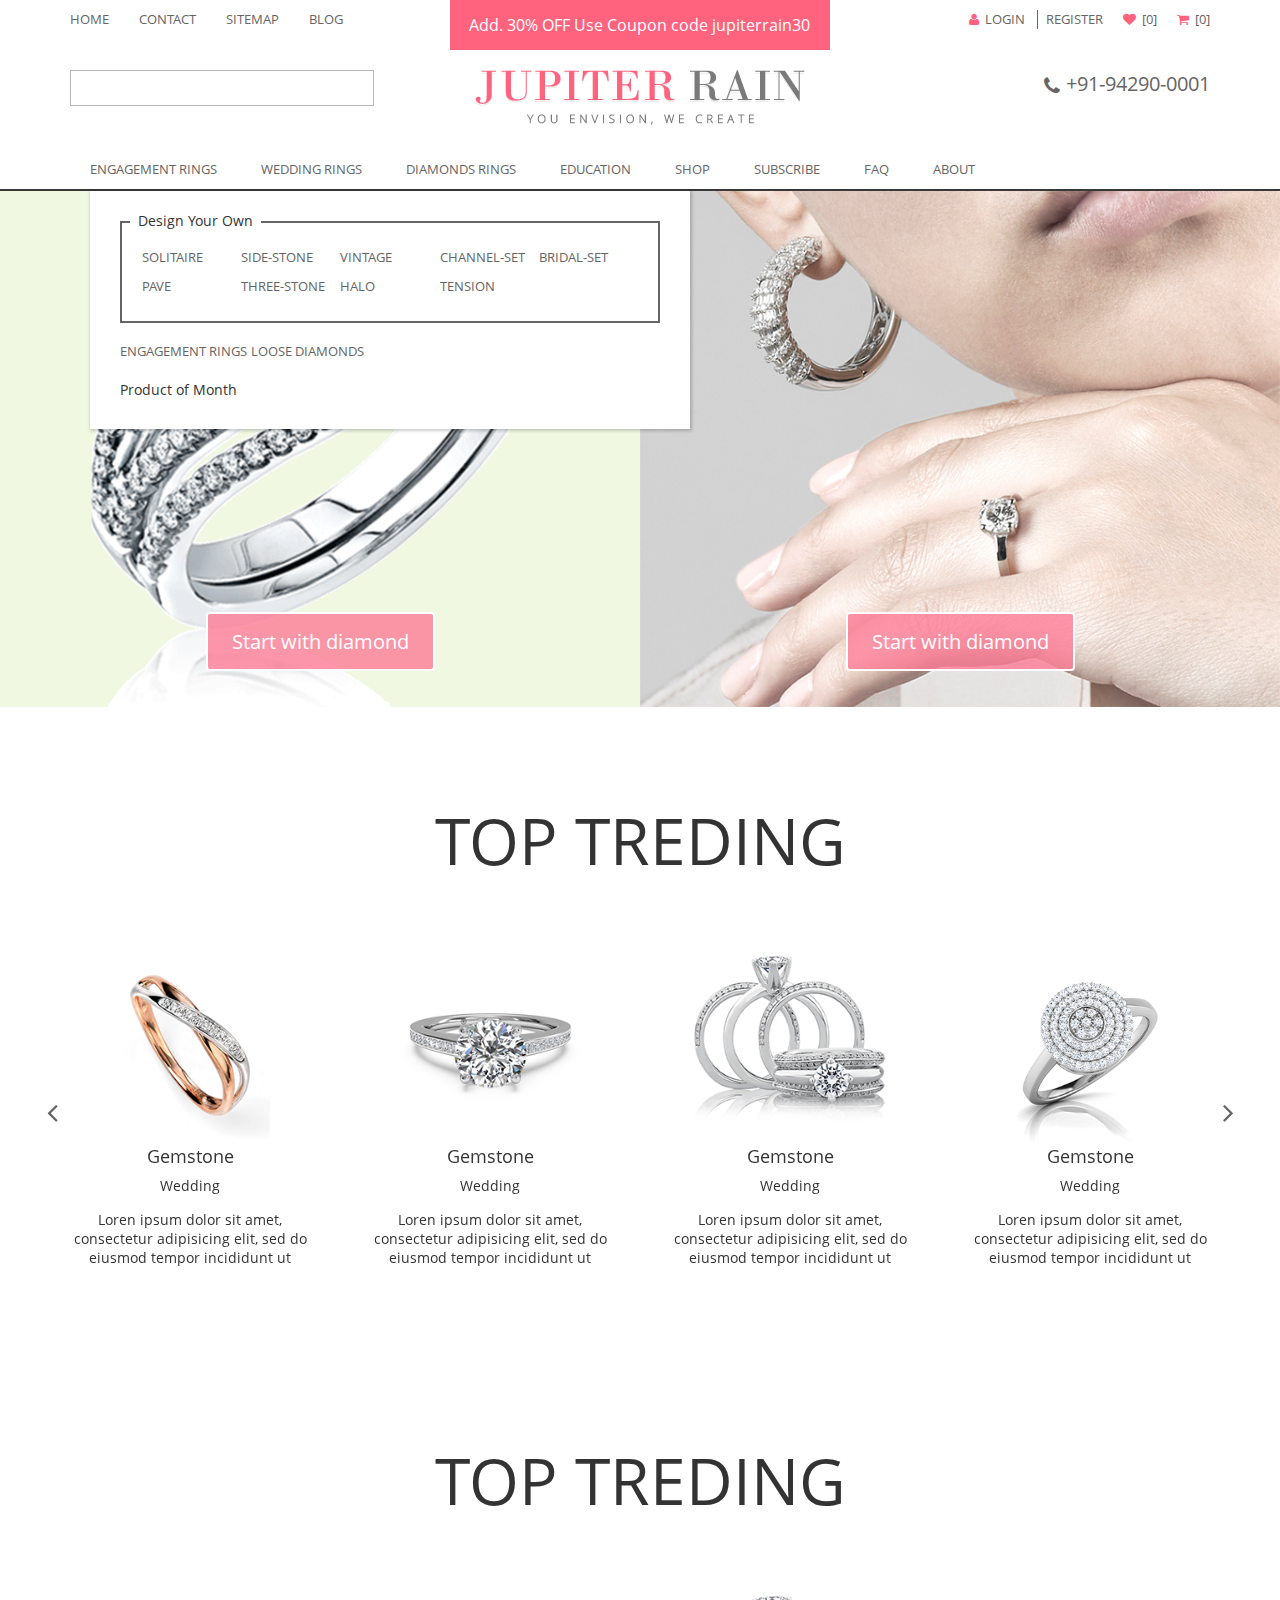
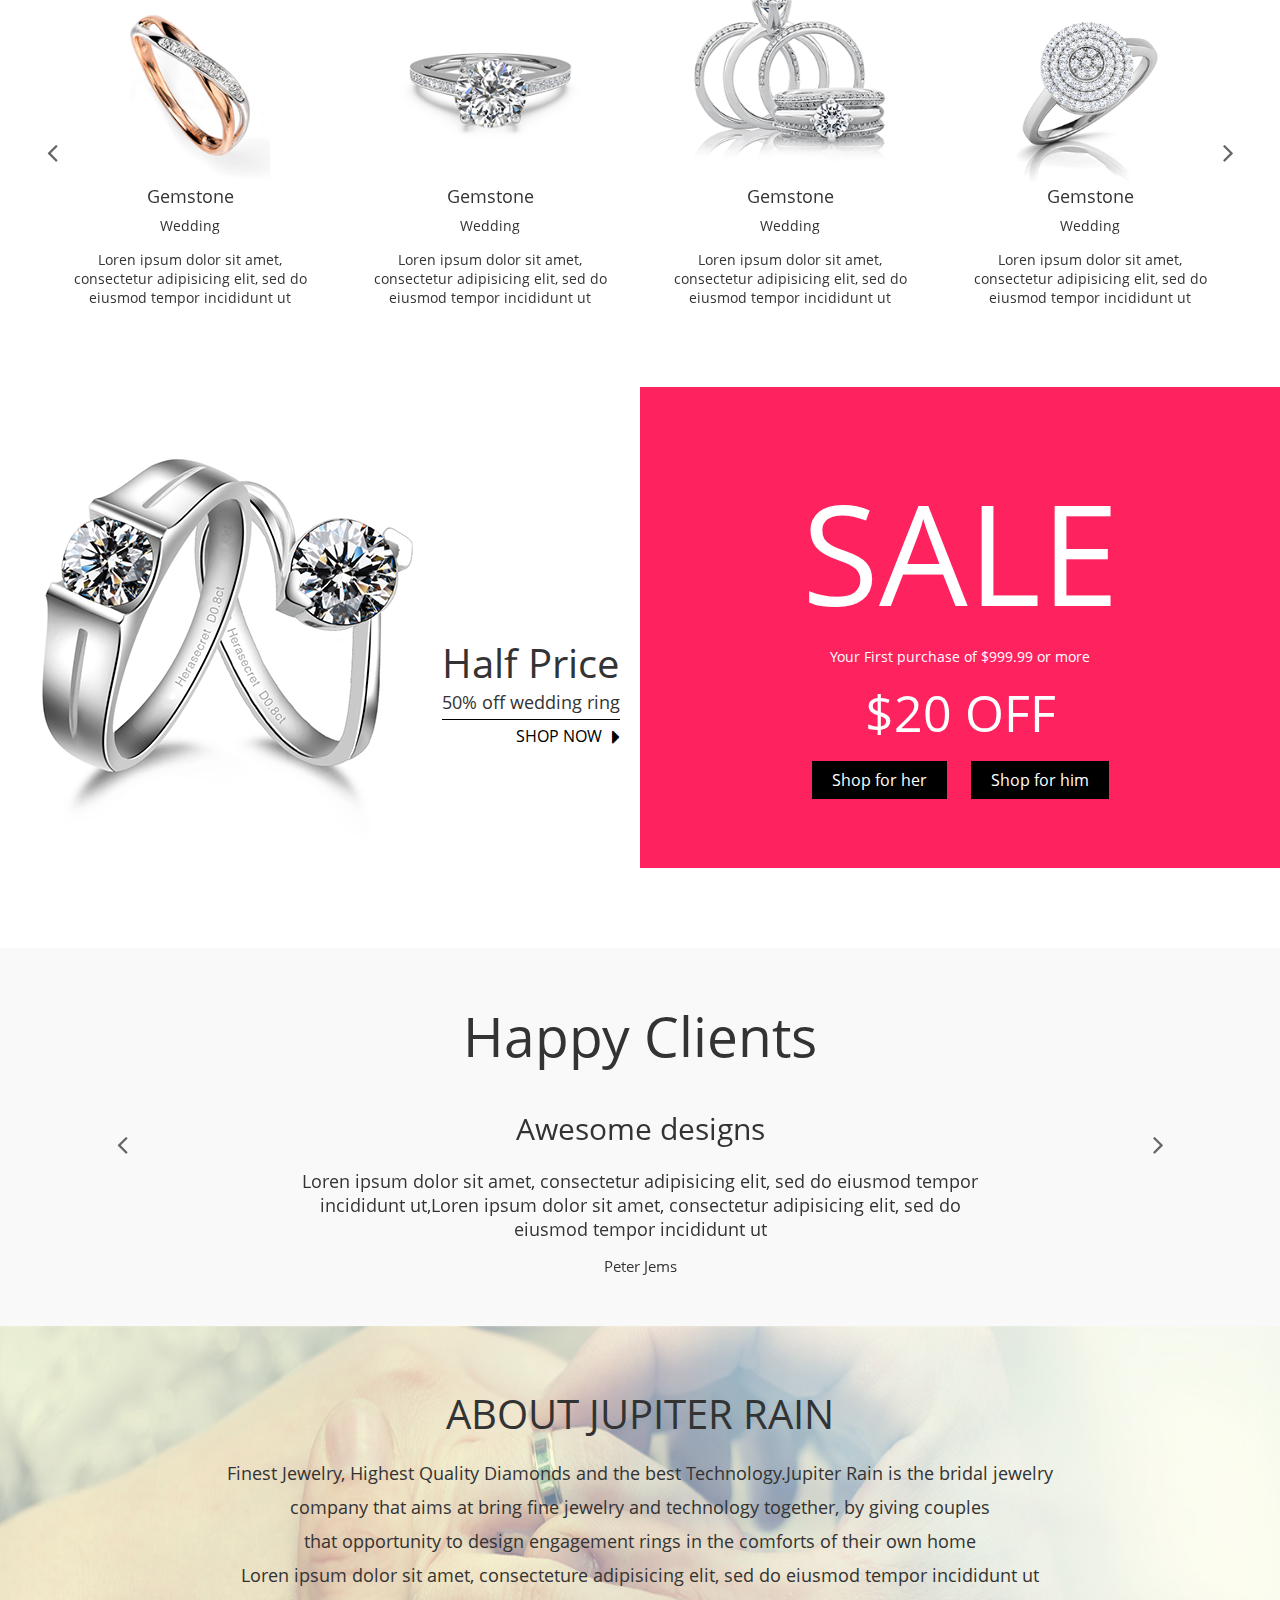
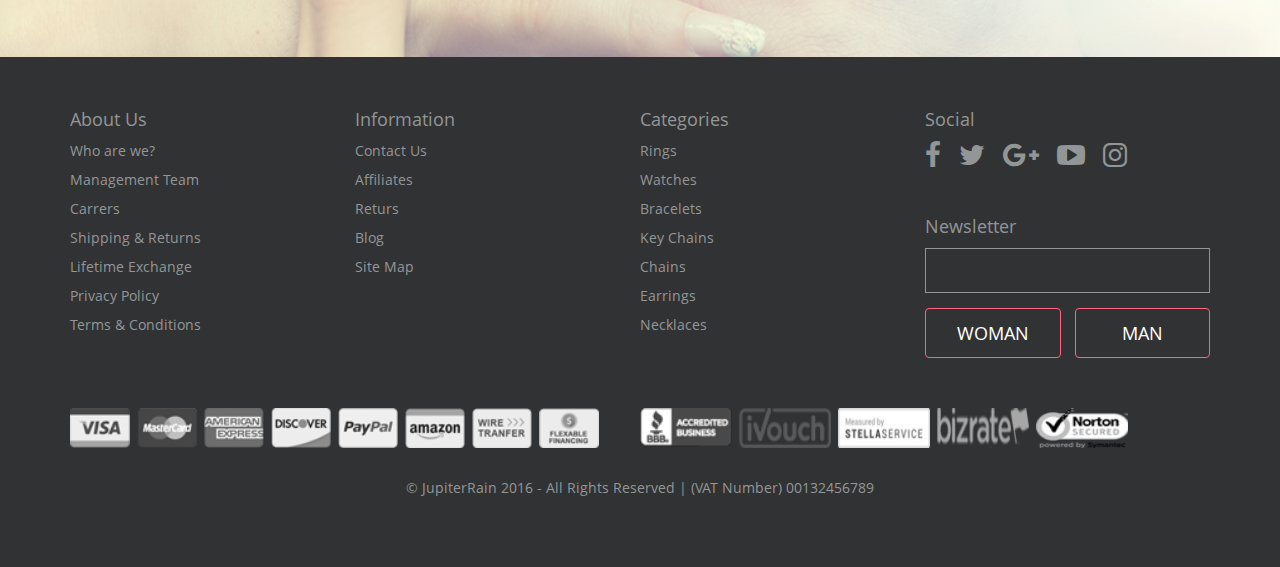
==== commit 485103a2: "Design megamenu" ====
--- a/index.html
+++ b/index.html
@@ -85,16 +85,36 @@
           <div class="megamenu">
             <div class="menu-own-design">
               <div class="fieldset-title">Design Your Own</div>
-              <div>
-                <a href="javascript:void(0);">Solitaire</a>
-                <a href="javascript:void(0);">Side-Stone</a>
-                <a href="javascript:void(0);">Vintage</a>
-                <a href="javascript:void(0);">Channel-Set</a>
-                <a href="javascript:void(0);">Bridal-Set</a>
-                <a href="javascript:void(0);">Pave</a>
-                <a href="javascript:void(0);">Three-Stone</a>
-                <a href="javascript:void(0);">Halo</a>
-                <a href="javascript:void(0);">Tension</a>
+              <div class="fieldset-menu">
+                <ul>
+                  <li>
+                    <a href="javascript:void(0);">Solitaire</a>
+                  </li>
+                  <li>
+                    <a href="javascript:void(0);">Side-Stone</a>
+                  </li>
+                  <li>
+                    <a href="javascript:void(0);">Vintage</a>
+                  </li>
+                  <li>
+                    <a href="javascript:void(0);">Channel-Set</a>
+                  </li>
+                  <li>
+                    <a href="javascript:void(0);">Bridal-Set</a>
+                  </li>
+                  <li>
+                    <a href="javascript:void(0);">Pave</a>
+                  </li>
+                  <li>
+                    <a href="javascript:void(0);">Three-Stone</a>
+                  </li>
+                  <li>
+                    <a href="javascript:void(0);">Halo</a>
+                  </li>
+                  <li>
+                    <a href="javascript:void(0);">Tension</a>
+                  </li>
+                </ul>
               </div>
             </div>
             <div class="product-menu">
--- a/css/style.css
+++ b/css/style.css
@@ -1,4 +1,4 @@
-img,video{height:auto}.owl-carousel,.owl-carousel .owl-item{-webkit-tap-highlight-color:transparent}.change-grid-view-wrap .grid-view-top .choose-filters .filter select:focus,.header .logo-section .logo-section-grid.search-item input:focus,.select-tag-small select:focus,a:focus,a:hover{outline:0}@font-face{font-family:"OpenSans Regular";src:url(../fonts/OpenSans/OpenSans-Regular.woff)}@font-face{font-family:"OpenSans Bold";src:url(../fonts/OpenSans/OpenSans-Bold.woff)}@font-face{font-family:"OpenSans SemiBold";src:url(../fonts/OpenSans/OpenSans-Semibold.woff)}@font-face{font-family:"OpenSans Italic";src:url(../fonts/OpenSans/OpenSans-Italic.woff)}*{line-height:normal;vertical-align:top}body{margin:0;font-family:"OpenSans Regular"}a{text-decoration:none}img{max-width:100%}video{width:100%}.select-tag{position:relative;display:inline-block;height:48px;width:230px;border:1px solid #E6E6E6;background:#fff;-webkit-border-radius:3px;-moz-border-radius:3px;-ms-border-radius:3px;border-radius:3px}.select-tag::after{position:absolute;top:0;right:0;left:auto;display:inline-block;height:0;width:0;margin:14px 29px 0 0;color:#676767;font-size:20px;font-family:FontAwesome;content:'\f078'}.select-tag select{position:relative;z-index:1;height:48px;width:100%;padding:5px 25px 5px 10px;border:none;background:0 0;color:#000;line-height:18px;text-align:center;-webkit-appearance:none;-moz-appearance:none;-ms-appearance:none;appearance:none;-webkit-box-shadow:node;-moz-box-shadow:node;-ms-box-shadow:node;box-shadow:node}.select-tag select::-ms-expand{display:none}.select-tag-small{position:relative;display:inline-block;height:35px;width:212px;border:1px solid #E6E6E6;background:#fff;-webkit-border-radius:0;-moz-border-radius:0;-ms-border-radius:0;border-radius:0}.select-tag-small::after{position:absolute;top:0;right:0;left:auto;display:inline-block;height:0;width:0;margin:6px 22px 0 0;color:#676767;font-size:20px;font-family:FontAwesome;content:'\f107'}.select-tag-small select{position:relative;z-index:1;height:35px;width:100%;padding:5px 35px 5px 10px;border:none;background:0 0;color:#000;line-height:18px;text-align:center;-webkit-appearance:none;-moz-appearance:none;-ms-appearance:none;appearance:none;-webkit-box-shadow:node;-moz-box-shadow:node;-ms-box-shadow:node;box-shadow:node}.special-action-btn a{display:inline-block;padding:12px 36px;border:2px solid #fff;background-color:#AFB3A4;color:#fff;font-size:20px;letter-spacing:2px;text-decoration:none;text-transform:uppercase;-webkit-border-radius:3px;-moz-border-radius:3px;-ms-border-radius:3px;border-radius:3px}.owl-theme .owl-controls .owl-nav .owl-next:hover,.owl-theme .owl-controls .owl-nav .owl-prev:hover,.owl-theme .owl-controls .owl-nav [class*=owl-]:hover,.special-action-btn a:hover{background-color:transparent}.special-action-btn a.ready-to-ship{margin-left:20px}ul{padding-left:0;list-style-type:none}.owl-theme .owl-controls{position:absolute;top:50%;left:0;display:inline-block;width:100%;margin-top:-27px}.owl-theme .owl-controls .owl-nav .owl-next,.owl-theme .owl-controls .owl-nav .owl-prev,.owl-theme .owl-controls .owl-nav [class*=owl-]{float:left;display:inline-block;background-color:transparent;font-size:0}.owl-theme .owl-controls .owl-nav .owl-next::before,.owl-theme .owl-controls .owl-nav .owl-prev::before,.owl-theme .owl-controls .owl-nav [class*=owl-]::before{display:inline-block;height:30px;width:20px;margin-left:30px;color:#656565;font-size:30px;font-family:FontAwesome;content:'\f104'}.header,.header .top-header{width:100%;display:inline-block}.owl-theme .owl-controls .owl-nav .owl-next{float:right}.owl-theme .owl-controls .owl-nav .owl-next::before{margin-right:30px;margin-left:0;content:'\f105'}.header{padding:0 70px;border-bottom:2px solid #383838}@media (max-width:992px){.header{padding:0 30px}}.header .top-header{margin-bottom:20px}.header .top-header .top-header-coupon,.header .top-header .top-header-menu,.header .top-header .top-header-right{float:left;display:inline-block;width:33.33%}@media (max-width:640px){.header .top-header .top-header-coupon,.header .top-header .top-header-menu,.header .top-header .top-header-right{width:100%}}.header .top-header .top-header-menu ul,.header .top-header .top-header-right ul{display:inline-block;width:100%;margin-top:10px}.header .top-header .top-header-menu ul li,.header .top-header .top-header-right ul li{display:inline-block}.header .top-header .top-header-menu ul li a,.header .top-header .top-header-right ul li a{display:inline-block;color:#656565;font-size:13px;text-transform:uppercase}.header .top-header .top-header-menu ul li a:hover,.header .top-header .top-header-right ul li a:hover{color:#FF637E;text-decoration:none}.header .top-header .top-header-menu ul li{margin-right:26px}@media (max-width:1200px){.header .top-header .top-header-menu ul li{margin-right:20px}}.header .top-header .top-header-coupon{padding:14px 0;background-color:#FF637E;color:#fff;font-size:16px;text-align:center}@media (max-width:1200px){.header .top-header .top-header-coupon{padding:14px 4px;font-size:12px}}.header .top-header .top-header-right ul{text-align:right}@media (max-width:640px){.header .top-header .top-header-right ul{text-align:left}}.header .top-header .top-header-right ul li{margin-left:8px;padding-left:8px}.header .top-header .top-header-right ul li.register{border-left:1px solid #656565}@media (max-width:992px){.header .top-header .top-header-right ul li.register{border-left:none}}.header .top-header .top-header-right ul li.register a::before{display:none}.header .top-header .top-header-right ul li.like a::before{content:'\f004'}.header .top-header .top-header-right ul li.cart a::before{content:'\f07a'}@media (min-width:640px) and (max-width:992px){.header .top-header .top-header-menu ul li{float:left;width:50%;margin-right:0;margin-bottom:6px}.header .top-header .top-header-right ul li.cart,.header .top-header .top-header-right ul li.like,.header .top-header .top-header-right ul li.login,.header .top-header .top-header-right ul li.register{float:left;width:50%;margin-bottom:6px;margin-left:0}}.header .top-header .top-header-right ul li a::before{margin-right:6px;color:#FF637E;font-family:FontAwesome;content:'\f007'}.header .logo-section{display:inline-block;width:100%;margin-bottom:35px}.header .logo-section .logo-section-grid{float:left;display:inline-block;width:33.33%}.header .logo-section .logo-section-grid.search-item input{display:inline-block;height:36px;width:80%;padding:0 16px;border:1px solid #B7B7B7;color:#B7B7B7}.header .logo-section .logo-section-grid.search-item input::after{content:'\f002'}.header .logo-section .logo-section-grid.brand-logo{text-align:center}.header .logo-section .logo-section-grid.contact-number{display:inline-block;text-align:right}.header .logo-section .logo-section-grid.contact-number .tel-no{display:inline-block;color:#656565;font-size:20px}.header .logo-section .logo-section-grid.contact-number .tel-no:hover{color:#FF637E}.header .logo-section .logo-section-grid.contact-number .tel-no::before{display:inline-block;margin-top:6px;margin-right:6px;font-size:20px;font-family:FontAwesome;vertical-align:top;content:'\f095'}.header .main-menu,.header .main-menu ul{display:inline-block;width:100%}.header .main-menu ul li{position:relative;display:inline-block;width:auto;margin:0 20px}.header .main-menu ul li a{display:inline-block;color:#656565;font-size:13px;text-transform:uppercase}.header .main-menu ul li a:hover{color:#FF637E;text-decoration:none}.header .main-menu ul li .megamenu{display:inline-block;width:600px;padding:30px;-webkit-box-shadow:1px 1px 3px 1px rgba(0,0,0,.2);-moz-box-shadow:1px 1px 3px 1px rgba(0,0,0,.2);-ms-box-shadow:1px 1px 3px 1px rgba(0,0,0,.2);box-shadow:1px 1px 3px 1px rgba(0,0,0,.2)}.footer,.footer .footer-menu{width:100%;display:inline-block}.footer{background-color:#313234}.footer .footer-menu{padding-top:50px;padding-bottom:50px}.footer .footer-menu .footer-grid{float:left;display:inline-block;width:25%}@media (max-width:992px){.footer .footer-menu .footer-grid{width:50%}.footer .footer-menu .footer-grid:nth-child(2n+1){clear:left}}@media (max-width:480px){.footer .footer-menu .footer-grid{width:100%}}.footer .footer-menu .footer-grid .footer-title{display:inline-block;margin-bottom:10px;color:#939696;font-size:18px}.footer .footer-menu .footer-grid .footer-details ul li a{display:inline-block;margin-bottom:10px;color:#939696}.footer .footer-menu .footer-grid .footer-details ul li a:hover{color:#FF637E;text-decoration:none}.footer .footer-menu .footer-grid .footer-details .social-icon{display:inline-block;width:100%;margin-bottom:35px}.footer .footer-menu .footer-grid .footer-details .social-icon ul li{float:left;margin-right:18px}.footer .footer-menu .footer-grid .footer-details .input-search{display:inline-block;width:100%;margin-bottom:15px}.footer .footer-menu .footer-grid .footer-details .input-search input{display:inline-block;height:45px;width:100%;border:1px solid #939696;background-color:transparent}.footer .footer-menu .footer-grid .footer-details .input-search input:focus{border:1px solid #FF637E;outline:0}.footer .footer-menu .footer-grid .footer-details .search-btn a{display:inline-block;margin-right:10px;padding:12px 20px;border:1px solid #FF637E;border-radius:4px;color:#fff;font-size:18px;text-align:center;text-transform:uppercase;width:-webkit-calc(50% - 7px);width:-moz-calc(50% - 7px);width:calc(50% - 7px)}.footer .footer-menu .footer-grid .footer-details .search-btn a:last-child{margin-right:0}.footer .footer-menu .footer-grid .footer-details .search-btn a:hover{background-color:#FF637E;text-decoration:none}.footer .footer-sponser{display:inline-block;width:100%}.footer .footer-sponser .sponser-left,.footer .footer-sponser .sponser-right{float:left;display:inline-block;width:50%}@media (max-width:1200px){.footer .footer-sponser .sponser-left,.footer .footer-sponser .sponser-right{width:100%;margin-bottom:15px}}.footer .footer-sponser .sponser-left a,.footer .footer-sponser .sponser-right a{display:inline-block;width:auto}.footer .footer-sponser .sponser-left a:hover img,.footer .footer-sponser .sponser-right a:hover img{-webkit-filter:grayscale(0);-moz-filter:grayscale(0);-ms-filter:grayscale(0);filter:grayscale(0)}.footer .footer-sponser .sponser-left a img,.footer .footer-sponser .sponser-right a img{display:inline-block;height:40px;width:60px;margin-right:3px;-webkit-filter:grayscale(1);-moz-filter:grayscale(1);-ms-filter:grayscale(1);filter:grayscale(1)}.footer .footer-sponser .sponser-right a img{width:92px}.footer .footer-copyright{display:inline-block;width:100%;padding-top:30px;padding-bottom:70px;text-align:center}.footer .footer-copyright span{color:#939696}.owl-carousel{position:relative;z-index:1;display:none;width:100%}.owl-carousel .owl-stage{position:relative;-ms-touch-action:pan-Y}.owl-carousel .owl-stage::after{clear:both;display:block;height:0;line-height:0;content:'.';visibility:hidden}.owl-carousel .owl-stage-outer{position:relative;overflow:hidden;-webkit-transform:translate3d(0,0,0)}.owl-carousel .owl-item{position:relative;float:left;min-height:1px;-webkit-backface-visibility:hidden;-webkit-touch-callout:none}.owl-carousel .owl-item img{display:block;width:100%;-webkit-transform-style:preserve-3d}.owl-carousel .owl-dots.disabled,.owl-carousel .owl-nav.disabled{display:none}.no-js .owl-carousel,.owl-carousel.owl-loaded{display:block}.owl-carousel .owl-dot,.owl-carousel .owl-nav .owl-next,.owl-carousel .owl-nav .owl-prev{cursor:hand;-khtml-user-select:none;-moz-user-select:none;-ms-user-select:none;-webkit-user-select:none;user-select:none}.owl-carousel.owl-loading{display:block;opacity:0}.owl-carousel.owl-hidden{opacity:0}.owl-carousel.owl-refresh .owl-item{visibility:hidden}.owl-carousel.owl-drag .owl-item{-moz-user-select:none;-ms-user-select:none;-webkit-user-select:none;user-select:none}.owl-carousel.owl-grab{cursor:grab}.owl-carousel.owl-rtl{direction:rtl}.owl-carousel.owl-rtl .owl-item{float:right}.owl-carousel .animated{animation-duration:1s;animation-fill-mode:both}.owl-carousel .owl-animated-in{z-index:0}.owl-carousel .owl-animated-out{z-index:1}.owl-carousel .fadeOut{animation-name:fadeOut}@keyframes fadeOut{0%{opacity:1}100%{opacity:0}}.owl-height{transition:height .5s ease-in-out}.owl-carousel .owl-item .owl-lazy{opacity:0;transition:opacity .4s ease}.owl-carousel .owl-item img.owl-lazy{transform-style:preserve-3d}.owl-carousel .owl-video-wrapper{position:relative;height:100%;background:#000}.owl-carousel .owl-video-play-icon{position:absolute;top:50%;left:50%;z-index:1;height:80px;width:80px;margin-top:-40px;margin-left:-40px;background:url(owl.video.play.png) no-repeat;cursor:pointer;transition:transform .1s ease;-webkit-backface-visibility:hidden}.owl-carousel .owl-video-play-icon:hover{transform:scale(1.3,1.3)}.owl-carousel .owl-video-playing .owl-video-play-icon,.owl-carousel .owl-video-playing .owl-video-tn{display:none}.owl-carousel .owl-video-tn{height:100%;background-position:center center;background-repeat:no-repeat;background-size:contain;opacity:0;transition:opacity .4s ease}.eng-banner .banner-right-part .banner-text .special-action-btn a:hover,.explore-cust-ring-wrap .explore-cust-ring-detail .explore-btn a:hover{opacity:.8}.owl-carousel .owl-video-frame{position:relative;z-index:1;height:100%;width:100%}.banner-section{display:table;width:100%}.banner-section .banner-grid{position:relative;display:table-cell;width:50%;background-color:#F0F8E2;vertical-align:bottom}@media (max-width:640px){.banner-section .banner-grid{display:inline-block;width:100%}.sale-section .sale-section-grid{text-align:center}}.banner-section .banner-grid img{display:block;margin:0 auto}.banner-section .banner-grid:last-child img{width:100%}.banner-section .banner-grid .banner-btn{position:absolute;top:auto;bottom:0;display:inline-block;width:100%;margin-bottom:36px;text-align:center}.banner-section .banner-grid .banner-btn a{display:inline-block;padding:14px 24px;border:2px solid #fff;background-color:rgba(252,124,150,.8);color:#fff;font-size:20px;-webkit-border-radius:4px;-moz-border-radius:4px;-ms-border-radius:4px;border-radius:4px}.banner-section .banner-grid .banner-btn a:hover{text-decoration:none}.new-collection-section,.top-treding-section{display:inline-block;width:100%;margin-top:90px;margin-bottom:80px;text-align:center}.new-collection-section .new-collection-heading,.new-collection-section .top-treding-heading,.top-treding-section .new-collection-heading,.top-treding-section .top-treding-heading{margin-bottom:60px;font-size:64px;text-transform:uppercase}.new-collection-section .new-collection-items,.new-collection-section .top-treding-items,.top-treding-section .new-collection-items,.top-treding-section .top-treding-items{display:inline-block;width:100%;padding:0 70px}.new-collection-section .new-collection-items .collection-img,.new-collection-section .new-collection-items .treding-img,.new-collection-section .top-treding-items .collection-img,.new-collection-section .top-treding-items .treding-img,.top-treding-section .new-collection-items .collection-img,.top-treding-section .new-collection-items .treding-img,.top-treding-section .top-treding-items .collection-img,.top-treding-section .top-treding-items .treding-img{display:inline-block;height:200px;width:200px}.new-collection-section .new-collection-items .collection-title,.new-collection-section .new-collection-items .treding-title,.new-collection-section .top-treding-items .collection-title,.new-collection-section .top-treding-items .treding-title,.top-treding-section .new-collection-items .collection-title,.top-treding-section .new-collection-items .treding-title,.top-treding-section .top-treding-items .collection-title,.top-treding-section .top-treding-items .treding-title{margin-bottom:8px;font-size:18px}.new-collection-section .new-collection-items .collection-details,.new-collection-section .new-collection-items .treding-details,.new-collection-section .top-treding-items .collection-details,.new-collection-section .top-treding-items .treding-details,.top-treding-section .new-collection-items .collection-details,.top-treding-section .new-collection-items .treding-details,.top-treding-section .top-treding-items .collection-details,.top-treding-section .top-treding-items .treding-details{display:inline-block;margin-top:15px}.sale-section{display:table;width:100%;margin-bottom:80px}.sale-section .sale-section-grid{position:relative;display:table-cell;width:50%;padding:20px 0;vertical-align:middle}@media (max-width:767px){.sale-section .sale-section-grid{display:inline-block;width:100%}}.sale-section .sale-section-grid .sale-details{position:absolute;top:auto;right:0;bottom:0;display:inline-block;margin-right:60px;margin-bottom:120px}@media (min-width:768px) and (max-width:1300px){.sale-section .sale-section-grid .sale-details{margin-right:20px}}@media (max-width:640px){.sale-section .sale-section-grid .sale-details{left:0;margin-right:0;margin-bottom:0;margin-left:50px}}.sale-section .sale-section-grid .sale-details .sale-title{font-size:40px}@media (min-width:768px) and (max-width:1200px){.sale-section .sale-section-grid .sale-details{left:0;margin-right:0;margin-bottom:0;margin-left:50px}.sale-section .sale-section-grid .sale-details .sale-title{font-size:24px}}.sale-section .sale-section-grid .sale-details .sale-off{display:inline-block;margin-bottom:5px;padding-bottom:5px;border-bottom:1px solid #000;font-size:18px}@media (min-width:768px) and (max-width:1200px){.sale-section .sale-section-grid .sale-details .sale-off{font-size:14px}}.sale-section .sale-section-grid .sale-details .sale-shop-now{text-align:right}.sale-section .sale-section-grid .sale-details .sale-shop-now a{display:inline-block;color:#000;font-size:16px;text-transform:uppercase}.sale-section .sale-section-grid .sale-details .sale-shop-now a::after{display:inline-block;margin-top:1px;margin-left:10px;font-size:22px;font-family:FontAwesome;vertical-align:top;content:'\f0da'}@media (min-width:768px) and (max-width:1200px){.sale-section .sale-section-grid .sale-details .sale-shop-now a{font-size:14px}}.sale-section .sale-section-grid.sale-image{background-color:#FE225F;color:#fff;text-align:center}.sale-section .sale-section-grid.sale-image .sale-title{display:inline-block;margin-top:0;margin-bottom:0;font-size:140px}.sale-section .sale-section-grid.sale-image .sale-off{font-size:50px}.sale-section .sale-section-grid.sale-image .sale-btn-wrap{display:inline-block;width:100%;margin-top:10px}.sale-section .sale-section-grid.sale-image .sale-btn-wrap .sale-btn{display:inline-block;margin-right:20px;padding:8px 20px;background-color:#000;color:#fff;font-size:16px}.sale-section .sale-section-grid.sale-image .sale-btn-wrap .sale-btn:last-child{margin-right:0}.sale-section .sale-section-grid.sale-image .sale-btn-wrap .sale-btn:hover{color:#FF637E;text-decoration:none}.testimonial-section{display:inline-block;width:100%;padding:50px 0;background-color:#F9F9F9;text-align:center}.testimonial-section .testimonial-grid .testimonial-title{margin-bottom:35px;font-size:55px}.testimonial-section .testimonial-grid .testimonial-sub-title{margin-bottom:20px;font-size:30px}.testimonial-section .testimonial-grid .testimonial-details{width:60%;margin:0 auto;padding-bottom:15px;font-size:18px}.about-us-section,.wr-banner-slider,.wr-ring-main,.wr-ring-main .wr-ring-top{width:100%;display:inline-block}.testimonial-section .testimonial-grid .testimonial-author{font-size:15px}.about-us-section{padding:60px 0;background-image:url(../images/about-banner.jpg);background-repeat:no-repeat;background-size:100% auto;text-align:center}.about-us-section .about-us-title{margin-bottom:20px;font-size:40px;text-transform:uppercase}.about-us-section .about-us-detail p{font-size:18px}.wr-banner-slider .wr-banner-text{position:absolute;top:auto;right:0;bottom:0;left:auto;display:inline-block;max-width:520px;margin-right:295px;padding:0 15px}@media (max-width:992px){.wr-banner-slider .wr-banner-text{margin-right:30px}}.wr-banner-slider .wr-banner-text h2{color:#383838;font-size:53px;text-transform:uppercase}.wr-banner-slider .wr-banner-text p{color:#5C5C5C;font-size:20px;line-height:35px}.wr-ring-main{padding:100px 45px 0;text-align:center}.wr-ring-main .wr-ring-top{max-width:855px;margin-bottom:70px}@media (max-width:767px){.wr-ring-main{padding:50px 15px 0}.wr-ring-main .wr-ring-top{margin-bottom:20px}}.wr-ring-main .wr-ring-top h2{color:#383838;font-size:35px;text-transform:uppercase}.wr-ring-main .wr-ring-top p{color:#5C5C5C;font-size:18px;line-height:30px}.wr-ring-main .wr-ring-slider .item img{height:250px;width:250px;margin:0 auto}.wr-ring-main .wr-ring-slider .item-content{display:inline-block;width:100%;padding:0 30px}.wr-ring-main .wr-ring-slider .item-content h4{margin-top:0;color:#383838;font-size:20px}.wr-ring-main .wr-ring-slider .item-content p{color:#5C5C5C;font-size:11px}.wr-passage-main{display:inline-block;width:100%;padding:110px 45px}@media (max-width:767px){.wr-passage-main{padding:50px 15px}}.wr-passage-main .wr-passage-slider,.wr-passage-main .wr-passage-text{float:left;width:50%}.wr-passage-main .wr-passage-text{padding-left:30px}@media (max-width:992px){.wr-passage-main .wr-passage-slider,.wr-passage-main .wr-passage-text{width:100%}.wr-passage-main .wr-passage-text{padding-top:20px;padding-left:0}}.wr-passage-main .wr-passage-text h2{color:#383838;font-size:30px;letter-spacing:2px;text-transform:uppercase}.wr-passage-main .wr-passage-text p{color:#5C5C5C;font-size:24px;line-height:45px}.rts-banner{position:relative;display:inline-block;width:100%}.rts-banner img{max-height:530px;width:100%}.rts-banner .banner-text{position:absolute;top:auto;bottom:0;left:0;display:inline-block;max-width:570px;margin:0 0 85px 140px;text-align:center}.rts-banner .banner-text h2{margin-bottom:22px;font-size:53px;text-transform:uppercase}.rts-banner .banner-text p{margin-bottom:30px;font-size:20px;line-height:35px}.shop-now-button{display:inline-block;padding:12px 36px;background-color:#656460;color:#fff;font-size:20px;letter-spacing:2px;text-decoration:none;-webkit-border-radius:3px;-moz-border-radius:3px;-ms-border-radius:3px;border-radius:3px}.shop-now-button:hover{color:#fff;text-decoration:none}.special-coll-main{display:inline-flex;width:100%;background-color:#3A6D8A;align-items:center}.special-coll-main .special-coll-detail,.special-coll-main .special-coll-img{float:left;width:50%}.special-coll-main .special-coll-img img{width:100%}.special-coll-main .special-coll-detail{display:inline-block;padding:80px;color:#fff;text-align:center}.special-coll-main .special-coll-detail .special-action-btn,.special-coll-main .special-coll-detail h2,.special-coll-main .special-coll-detail p{display:inline-block;width:100%}.special-coll-main .special-coll-detail h2{margin-bottom:30px;font-size:53px;letter-spacing:3px}.special-coll-main .special-coll-detail p{margin-bottom:30px;color:#E5E8EE;font-size:20px;line-height:25px}.designer-jewelery{background-color:#fff}.designer-jewelery .special-coll-detail{color:#383838}.designer-jewelery .special-coll-detail p{color:#5C5C5C}.designer-jewelery .special-action-btn .select-to-shop,.designer-jewelery .special-action-btn a{display:inline-block}.designer-jewelery .special-action-btn a{margin-left:20px;border-color:#E6E6E6;background-color:#9B9B9D;font-size:16px}.designer-jewelery .special-action-btn a:hover{color:#383838}.watches-more-main{display:inline-block;width:100%;padding:153px 0;background-image:url(../images/bg.jpg);background-repeat:repeat;text-align:right}.watches-more-main .watches-more-wrap{float:right;display:flex;width:88%}.watches-more-main .watches-img,.watches-more-main .watches-more-detail{float:left}.watches-more-main .watches-img{width:38%}.watches-more-main .watches-img img{width:100%}.watches-more-main .watches-more-detail{display:inline-flex;min-height:100%;width:-webkit-calc(62% - 20px);width:-moz-calc(62% - 20px);width:calc(62% - 20px);margin-left:20px;padding:68px 110px;background-color:#473D3E;color:#fff;text-align:center;align-items:center;flex-wrap:wrap}.watches-more-main .watches-more-detail h2{display:inline-block;width:100%;margin:0 0 34px;font-size:34px;letter-spacing:2px;text-transform:uppercase}.watches-more-main .watches-more-detail p{font-size:22px;line-height:34px}.watches-more-main .watches-more-detail .special-action-btn{display:inline-block;width:100%;margin-top:38px}.watches-more-main .watches-more-detail .special-action-btn a{background-color:#fff;color:#5C5C5C;font-size:16px}.watches-more-main .watches-more-detail .special-action-btn a:hover{background-color:#F97F94;color:#fff}.collection-passage-main{position:relative}.collection-passage-main .collection-passage-img{display:inline-block;width:100%}.collection-passage-main .collection-passage-img img{width:100%}.collection-passage-main .collection-passage-detail-wrap{position:absolute;top:0;right:0;left:auto;height:100%;max-width:835px;margin-right:130px;padding:0 15px;align-items:center}.collection-passage-main .collection-passage-detail{display:inline-block;width:100%}.collection-passage-main .collection-passage-detail h3{color:#383838;font-size:36px;text-transform:uppercase}.collection-passage-main .collection-passage-detail p{color:#383838;font-size:20px}.collection-passage-main .collection-passage-detail .offer{display:inline-block;color:#000;font-size:60px}.collection-passage-main .collection-passage-detail .offer span{float:left;font-size:90px;line-height:84px}.collection-passage-main .collection-passage-detail .offer p{display:inline-block;margin:0;font-size:40px;text-transform:uppercase;vertical-align:super}.collection-passage-main .collection-passage-detail .offer p:nth-child(3){margin-left:-50px;font-size:28px;vertical-align:sub}.collection-passage-main .collection-passage-detail .offer-text{display:inline-block;font-size:34px;text-transform:uppercase;vertical-align:middle}.collection-passage-main .special-action-btn{display:inline-block;margin:20px 0 0 28px}.collection-passage-main .special-action-btn a{background-color:#40403E;color:#fff;font-size:14px}.abt-banner .banner-text{top:0;right:0;left:auto;max-width:400px;margin:150px 185px 0 140px}.about-content{display:block;max-width:1170px;width:100%;margin:0 auto}.advantage-main{display:inline-block;width:100%;text-align:center}.advantage-main .adv-top{display:block;max-width:860px;width:100%;margin:100px auto;color:#383838}.advantage-main .adv-top h2{font-size:32px;letter-spacing:1px;text-transform:uppercase}.advantage-main .adv-top p{font-size:18px;line-height:30px}.advantage-main .adv-elements-list{display:inline-block;width:100%;text-align:left}.advantage-main .adv-elements-list .adv-element{float:left;width:46%;margin-right:6%;margin-bottom:58px}.advantage-main .adv-elements-list .adv-element:nth-child(2n){margin-right:0}.advantage-main .adv-elements-list .adv-icon{float:left;display:flex;height:100px;width:100px;margin-right:15px;border:5px double #C3C3C3;text-align:center;-webkit-border-radius:50%;-moz-border-radius:50%;-ms-border-radius:50%;border-radius:50%;align-items:center}.advantage-main .adv-elements-list .adv-icon i{display:block;margin:0 auto;color:#656565;font-size:32px}.advantage-main .adv-elements-list .adv-detail{float:left;display:inline-block;width:-webkit-calc(100% - 115px);width:-moz-calc(100% - 115px);width:calc(100% - 115px);color:#5C5C5C}.advantage-main .adv-elements-list .adv-detail h4{font-size:26px}.advantage-main .adv-elements-list .adv-detail p{font-size:16px;line-height:30px}.about-jr-main{display:inline-block;width:100%;margin-top:55px;text-align:center}.about-jr-main .detail-icon{display:inline-flex;height:58px;width:58px;background-color:#C4E25C;color:#fff;align-items:center;-webkit-border-radius:50%;-moz-border-radius:50%;-ms-border-radius:50%;border-radius:50%}.about-jr-main .detail-icon i{display:block;margin:0 auto;font-size:40px}.about-jr-main .about-jr{margin-bottom:85px;color:#5C5C5C}.about-jr-main .about-jr h3{font-size:24px;text-transform:uppercase}.about-jr-main .about-jr p{font-size:16px;line-height:30px}.eng-banner{display:flex;width:100%}.eng-banner .banner-left-part,.eng-banner .banner-right-part{float:left;display:inline-block;width:50%}.eng-banner .banner-left-part img{width:100%}.eng-banner .banner-right-part{display:inline-flex;background-color:#E3F6E3;text-align:center;align-items:center}.eng-banner .banner-right-part .banner-text{display:inline-block;width:100%}.eng-diamond-wrap .wr-ring-slider .item img,.eng-ring-main .wr-ring-slider .item img{height:170px;width:170px}.eng-banner .banner-right-part .banner-text .banner-rings img{margin-right:16px}.eng-banner .banner-right-part .banner-text .banner-rings img:last-child{margin-right:0}.eng-banner .banner-right-part .banner-text h2{margin-bottom:30px;font-size:50px;text-transform:uppercase}.eng-banner .banner-right-part .banner-text p{font-size:20px}.eng-banner .banner-right-part .banner-text .special-action-btn{margin-top:45px}.eng-banner .banner-right-part .banner-text .special-action-btn a{margin-right:20px;border:none}.eng-banner .banner-right-part .banner-text .special-action-btn a.select-ring{background-color:#FF637E}.eng-banner .banner-right-part .banner-text .special-action-btn a.select-diamond{background-color:#fff;color:#939696}.eng-ring-main.wr-ring-main{padding:60px 0 0}.eng-ring-main .wr-ring-top{margin-bottom:70px}.eng-ring-main .wr-ring-slider .item-content h4{color:#5C5C5C;font-size:22px}.eng-ring-main .wr-ring-slider .item-content p{font-size:13px}.eng-diamond-wrap{margin-bottom:60px}.eng-diamond-wrap .wr-ring-top{max-width:70%}.designer-diamond-wrap{display:flex;width:100%;margin:50px 0;padding-bottom:15px;background-image:url(../images/bg-eng.jpg);background-repeat:no-repeat;background-size:100% auto;align-items:center}.designer-diamond-wrap .designer-diamond-left{float:left;width:45%}.designer-diamond-wrap .designer-diamond-left img{margin-top:-50px}.designer-diamond-wrap .designer-diamond-right{float:left;width:55%;padding:0 50px;text-align:center}.designer-diamond-wrap .designer-diamond-right h2{margin-bottom:15px;font-size:35px;letter-spacing:2px;text-transform:uppercase}.designer-diamond-wrap .designer-diamond-right p{font-size:16px;line-height:28px}.explore-cust-ring-wrap{position:relative;display:inline-block;width:100%;margin-bottom:20px;text-align:center}.explore-cust-ring-wrap .explore-cust-ring-detail{position:absolute;top:50%;left:50%;display:inline-block;max-width:800px;margin-top:-82px;margin-left:-390px}.explore-cust-ring-wrap .explore-cust-ring-detail .explore-cust-ring-title{display:inline-block;margin-bottom:5px;padding:8px 20px;background-color:#B7B7B7;color:#fff;font-size:25px;letter-spacing:2px;text-transform:uppercase}.explore-cust-ring-wrap .explore-cust-ring-detail .explore-cust-ring-txt{display:inline-block;margin-bottom:5px;padding:4px 20px;background-color:#B0F7E9;color:#383838;font-size:18px}.explore-cust-ring-wrap .explore-cust-ring-detail .explore-cust-ring-txt.blue-txt{background-color:#B0D4F6}.explore-cust-ring-wrap .explore-cust-ring-detail .explore-cust-ring-txt.yellow-txt{background-color:#F1F7B1}.explore-cust-ring-wrap .explore-cust-ring-detail .explore-cust-ring-txt.skin-txt{background-color:#F6D2B0}.explore-cust-ring-wrap .explore-cust-ring-detail .explore-btn{display:inline-block;width:100%;margin-top:20px}.explore-cust-ring-wrap .explore-cust-ring-detail .explore-btn a{display:inline-block;margin-right:20px;padding:12px 20px;background-color:#313234;color:#fff;font-size:18px;letter-spacing:2px;text-decoration:none;text-transform:uppercase;-webkit-border-radius:2px;-moz-border-radius:2px;-ms-border-radius:2px;border-radius:2px}.explore-cust-ring-wrap .explore-cust-ring-detail .explore-btn a.view-review{background-color:#FF637E}.middle-image{float:left;width:100%}.middle-image>img{width:100%}.button-group{text-align:center;width:100%;margin-top:75px;margin-bottom:45px;display:inline-block}.button-group .shipping-btn{width:auto;display:inline-block;margin:0 5px}.button-group .shipping-btn button{max-height:45px;width:100%;padding:12px 25px;font-size:16px;background-color:#3e3e3e;color:#fff;border:none}.button-group .packing-btn{width:auto;display:inline-block;margin:0 5px}.button-group .packing-btn button{max-height:45px;width:100%;padding:10px 25px;font-size:16px;background-color:#4a61cb;color:#fff}.policies-section{float:left;width:100%;margin:20px 0;text-align:center}.policies-section .policies-title{float:left;width:100%;padding:15px 0;color:#000;font-size:30px;font-family:OpenSans-Regular;text-align:center}.policies-section .poliocies-subtitle{width:100%;padding:5px 30px;font-size:18px;line-height:30px;text-align:center;max-width:800px;display:block;margin:0 auto}.free-shipping-box,.main-shipping-class{float:left;width:100%;margin:30px 0}.free-shipping-box .shipping-img{float:left;width:30%;text-align:center}.free-shipping-box .shipping-img>img{width:100%}.free-shipping-box .shipping-details-part{float:left;width:70%;padding:0 15px}.free-shipping-box .shipping-details-part .detail-heading{float:left;width:100%;font-size:26px;font-family:OpenSans-Regular;color:#000}.free-shipping-box .shipping-details-part .detail-subheading,.free-shipping-box .shipping-details-part .policies-subheading{padding:5px 0;font-size:16px;width:100%;font-family:OpenSans-Regular;float:left}.free-shipping-box .shipping-details-part .policies-subheading{margin:10px 0;line-height:25px}.main-class{float:left;width:100%;margin-bottom:30px}.main-class .service-section{float:left;width:100%;margin:20px 0;padding:10px 20px}.main-class .service-section .service-heading{float:left;width:100%;padding:10px 0;font-size:26px;line-height:20px;font-family:OpenSans-Regular}.main-class .service-section .service-details{float:left;width:100%;max-width:1200px;padding:5px 0;font-size:20px;line-height:28px;font-family:OpenSans-Regular}.section-background{position:relative;float:left;width:100%;background-image:url(../images/shiping-banner.jpg);min-height:410px;background-size:cover;background-position:0 -75px;background-repeat:no-repeat;overflow:hidden}.section-background:after{position:absolute;top:0;right:-105px;height:0;width:0;border-left:370px solid transparent;border-right:280px solid transparent;border-top:310px solid #f29aa8;content:"";opacity:.7}.section-background .middle-section{position:absolute;float:left;top:100px;width:100%;max-width:630px;margin:0 0 0 100px;padding:40px 0;text-align:center}.section-background .middle-section .middle-heading{float:left;width:100%;padding:15px 0;font-size:50px;font-family:OpenSans-Regular}.section-background .middle-section .middle-subheading{width:100%;padding:5px 0;font-size:20px;line-height:28px;font-family:OpenSans-Regular}.ring-part{float:left;width:100%;margin:30px 0}.ring-part .ring_section{float:left;width:100%;text-align:center}.ring-part .ring_section h1{float:left;width:100%;padding:5px 0;font-size:70px;font-family:OpenSans-ExtraBold;font-weight:700}.ring-part .ring_section p{float:left;width:100%;padding:5px 30px;font-size:24px;line-height:34px}.ring-part .ring-image{float:left;width:100%;text-align:center}.ring-part .ring-image>img{width:100%;max-width:450px}.gift-section{position:relative;float:left;width:100%}.gift-section>image{max-height:570px;width:100%}.gift-section .gift-banner-detail{position:absolute;float:right;bottom:150px;text-align:center}.gift-section .gift-banner-detail h1{float:left;width:100%;padding:15px 0;color:#fff;line-height:28px;font-family:OpenSans-Regular}.gift-section .gift-banner-detail p{float:left;width:100%;padding:5px 0;color:#fff;font-size:18px;line-height:30px}.surprise-section{float:left;width:100%;margin:30px 0}.surprise-section .surprise-img{float:left;width:100%;padding:40px 0;text-align:center}.surprise-section .surprise-img>img{width:100%}.surprise-section .suprise-section,.surprise-section .suprise-section .surprise-part{float:left;width:100%}.surprise-section .suprise-section .surprise-part .surprise-heading{float:left;width:100%;padding:10px 0;color:#000;font-size:64px;font-family:OpenSans-Regular;font-weight:700}.surprise-section .suprise-section .surprise-part .sub-title{float:left;width:100%;color:#000;font-size:50px;font-family:OpenSans-Regular}.surprise-section .suprise-section .surprise-part .sub-title .box{color:pink}.surprise-section .suprise-section p{float:left;width:100%;padding:5px 0;color:#000;font-size:20px;line-height:30px}.shipping-banner .shipping-banner-text{position:absolute;top:auto;bottom:0;left:0;display:inline-block;max-width:680px;margin-bottom:140px;margin-left:130px}.shipping-banner .shipping-banner-text h2{font-size:50px;letter-spacing:4px;text-transform:uppercase}.shipping-banner .shipping-banner-text p{display:inline-block;font-size:17px;line-height:30px;text-align:center}.shipping-button-wrap{display:inline-block;width:100%}.shipping-button-wrap .nav-tabs{display:inline-block;width:100%;padding:70px 0 0;border-bottom:none;text-align:center}.shipping-button-wrap .nav-tabs li{float:none;display:inline-block;margin-bottom:0}.shipping-button-wrap .nav-tabs li.active a,.shipping-button-wrap .nav-tabs li.active a:hover{background-color:#383838}.shipping-button-wrap .nav-tabs li a{padding:10px 20px;border:none;background-color:#564FCC;color:#fff;font-size:16px;text-transform:uppercase;-webkit-border-radius:0;-moz-border-radius:0;-ms-border-radius:0;border-radius:0}.shipping-button-wrap .nav-tabs li a:hover{border:none;background-color:#564FCC;color:#fff;cursor:pointer;opacity:.9}.shipping-button-wrap .nav-tabs li a:focus{border:none;color:#fff}.shipping-button-wrap #packaging{width:100%}.shipping-button-wrap #packaging .diamond-ring-banner{display:inline-block;width:100%;margin-bottom:70px;text-align:center}.shipping-button-wrap #packaging .diamond-ring-banner .diamond-ring-text{float:left;display:inline-block;width:60%;margin-top:100px}.shipping-button-wrap #packaging .diamond-ring-banner .diamond-ring-text .diamond-ring-text-detail{display:inline-block;max-width:500px}.shipping-button-wrap #packaging .diamond-ring-banner .diamond-ring-text .diamond-ring-text-detail h2{font-size:60px;text-transform:uppercase}.shipping-button-wrap #packaging .diamond-ring-banner .diamond-ring-text .diamond-ring-text-detail p{display:inline-block;font-size:20px;line-height:28px}.shipping-button-wrap #packaging .diamond-ring-banner .diamond-ring-image{display:inline-block;width:40%}.shipping-button-wrap #packaging .gift-banner{position:relative;display:inline-block;width:100%;margin-bottom:70px}.shipping-button-wrap #packaging .gift-banner img{display:inline-block;width:100%}.shipping-button-wrap #packaging .gift-banner .gift-banner-text{position:absolute;top:0;right:0;left:auto;display:inline-block;max-width:600px;margin:140px;color:#fff;text-align:center}.shipping-button-wrap #packaging .gift-banner .gift-banner-text h2{margin-bottom:30px;font-size:36px;text-transform:uppercase}.shipping-button-wrap #packaging .gift-banner .gift-banner-text p{display:inline-block;font-size:18px;line-height:32px}.shipping-button-wrap #packaging .surprise-box-wrap{display:inline-block;width:100%;margin-bottom:100px}.shipping-button-wrap #packaging .surprise-box-wrap .surpsise-box-image{float:left;display:inline-block;width:60%;text-align:center}.shipping-button-wrap #packaging .surprise-box-wrap .surpsise-box-detail-wrap{display:inline-block;width:40%;padding-right:150px}.shipping-button-wrap #packaging .surprise-box-wrap .surpsise-box-detail-wrap .surprise-heading{display:inline-block;font-size:54px;text-transform:uppercase}.shipping-button-wrap #packaging .surprise-box-wrap .surpsise-box-detail-wrap .surprise-heading .surprise-txt{display:block;font-size:81px;letter-spacing:4px}.shipping-button-wrap #packaging .surprise-box-wrap .surpsise-box-detail-wrap .surprise-heading .in-txt,.shipping-button-wrap #packaging .surprise-box-wrap .surpsise-box-detail-wrap .surprise-heading .your-txt{margin-right:26px;letter-spacing:4px}.shipping-button-wrap #packaging .surprise-box-wrap .surpsise-box-detail-wrap .surprise-heading .box-txt{color:#FF637E;letter-spacing:4px}.shipping-button-wrap #packaging .surprise-box-wrap .surpsise-box-detail-wrap .surprise-box-detail p{font-size:18px;line-height:32px}.shipping-button-wrap #shipping .shipping-policies-wrap{display:inline-block;width:100%;margin:70px 0;text-align:center}.shipping-button-wrap #shipping .shipping-policies-wrap .shipping-policies{display:inline-block;max-width:70%}.shipping-button-wrap #shipping .shipping-policies-wrap .shipping-policies h2{margin-top:0;margin-bottom:20px;font-size:40px;text-transform:uppercase}.shipping-button-wrap #shipping .shipping-policies-wrap .shipping-policies p{color:#656565;font-size:16px;line-height:30px}.shipping-button-wrap #shipping .shipping-policies-grid-wrap{display:inline-block;width:100%;margin-bottom:70px;color:#656565}.shipping-button-wrap #shipping .shipping-policies-grid-wrap .shipping-policies-grid{float:left;display:inline-block;width:50%;padding-right:25px;padding-left:50px}.shipping-button-wrap #shipping .shipping-policies-grid-wrap .shipping-policies-grid:last-child{padding-left:0}.shipping-button-wrap #shipping .shipping-policies-grid-wrap .shipping-policies-grid .shipping-policies-grid-image{float:left;margin-right:20px}.shipping-button-wrap #shipping .shipping-policies-grid-wrap .shipping-policies-grid .shipping-policies-grid-details h2{margin-top:0}.shipping-button-wrap #shipping .shipping-policies-grid-wrap .shipping-policies-grid .shipping-policies-grid-details p{font-size:14px;line-height:26px}.shipping-button-wrap #shipping .shipping-features-wrap{display:inline-block;width:100%;margin-bottom:40px;padding-right:150px;padding-left:50px}.shipping-button-wrap #shipping .shipping-features-wrap .shipping-features{display:inline-block;width:100%;margin-bottom:30px}.shipping-button-wrap #shipping .shipping-features-wrap .shipping-features .shipping-features-title{font-size:24px}.shipping-button-wrap #shipping .shipping-features-wrap .shipping-features p{font-size:16px;line-height:30px}.choose-step-padding{padding:0 70px}.ring-setting-steps{display:inline-block;width:100%;margin:80px 0}.ring-setting-steps .rings-step{position:relative;float:left;margin-right:50px;padding:8px 20px;background-color:#313234;text-transform:uppercase;-webkit-border-radius:4px;-moz-border-radius:4px;-ms-border-radius:4px;border-radius:4px}.ring-setting-steps .rings-step::after{position:absolute;top:0;right:0;margin-right:-22px;content:url(../images/dark-sharp.png)}.ring-setting-steps .rings-step a{color:#fff;font-size:18px;text-decoration:none}.ring-setting-steps .rings-step a:hover{opacity:.8}.ring-setting-steps .rings-step.active{background-color:#FF637E}.ring-setting-steps .rings-step.active::after{position:absolute;top:0;right:0;margin-right:-22px;content:url(../images/pink-sharp.png)}.choose-ring-details-wrap{display:inline-block;width:100%;margin-bottom:20px;padding-bottom:50px;border-bottom:1px solid #939696}.choose-ring-details-wrap .choose-ring-details{display:inline-block;max-width:950px;margin-left:30px}.choose-ring-details-wrap .choose-ring-details h3{margin:0;font-size:26px}.choose-ring-details-wrap .choose-ring-details p{margin-top:20px;color:#939696;font-size:16px}.change-grid-view-wrap{width:100%;color:#939696}.change-grid-view-wrap .grid-view-top{display:inline-block;width:100%}.change-grid-view-wrap .grid-view-top .choose-tabs{float:left;display:inline-block;width:25%}.change-grid-view-wrap .grid-view-top .choose-tabs .grid-view::before,.change-grid-view-wrap .grid-view-top .choose-tabs .list-view::before{display:inline-block;margin-top:-2px;margin-left:10px;font-size:26px;font-family:FontAwesome;cursor:pointer;content:'\f03a'}.change-grid-view-wrap .grid-view-top .choose-tabs .grid-view::before{content:'\f00a'}.change-grid-view-wrap .grid-view-top .choose-filters{display:inline-block;width:75%;margin-bottom:50px;text-align:right}.change-grid-view-wrap .grid-view-top .choose-filters .filter{display:inline-block;margin-left:50px}.change-grid-view-wrap .grid-view-top .choose-filters .filter label{margin-top:10px;margin-right:10px}.change-grid-view-wrap .grid-view-top .choose-filters .filter select{height:40px;padding:0 14px}.change-grid-view-wrap .listing-view-grid{display:inline-block;width:100%;margin-bottom:50px;text-align:center}.change-grid-view-wrap .listing-view-grid .grid-view-wrap{float:left;display:inline-block;margin-right:20px;margin-bottom:60px;width:-webkit-calc(25% - 15px);width:-moz-calc(25% - 15px);width:calc(25% - 15px);-webkit-box-shadow:0 0 4px 3px rgba(195,195,195,.6);-moz-box-shadow:0 0 4px 3px rgba(195,195,195,.6);-ms-box-shadow:0 0 4px 3px rgba(195,195,195,.6);box-shadow:0 0 4px 3px rgba(195,195,195,.6)}.change-grid-view-wrap .listing-view-grid .grid-view-wrap:nth-child(4n){margin-right:0}.change-grid-view-wrap .listing-view-grid .grid-view-wrap .grid-view-img{display:inline-block;width:100%;margin-bottom:20px;border-bottom:2px solid #C3C3C3}.change-grid-view-wrap .listing-view-grid .grid-view-wrap .grid-view-title a{color:#939696}.change-grid-view-wrap .listing-view-grid .grid-view-wrap .grid-view-price h2{margin-bottom:20px;color:#FF637E}.change-grid-view-wrap .listing-view-grid .grid-view-wrap .grid-view-details{position:relative;display:inline-block;width:100%;margin-bottom:20px}.change-grid-view-wrap .listing-view-grid .grid-view-wrap .grid-view-details .favourite-icon:hover,.change-grid-view-wrap .listing-view-grid .grid-view-wrap .grid-view-details .see-icon:hover{color:#FF637E}.change-grid-view-wrap .listing-view-grid .grid-view-wrap .grid-view-details .favourite-icon::before,.change-grid-view-wrap .listing-view-grid .grid-view-wrap .grid-view-details .see-icon::before{position:absolute;top:0;left:0;margin-top:6px;margin-left:24px;font-size:22px;font-family:FontAwesome;cursor:pointer;content:'\f06e'}.change-grid-view-wrap .listing-view-grid .grid-view-wrap .grid-view-details .favourite-icon::before{right:0;left:auto;margin-right:24px;margin-left:0;content:'\f004'}.change-grid-view-wrap .listing-view-grid .grid-view-wrap .grid-view-details .see-detail-btn{display:inline-block;padding:6px 20px;background-color:#313234;color:#fff;font-size:15px;text-decoration:none;-webkit-border-radius:4px;-moz-border-radius:4px;-ms-border-radius:4px;border-radius:4px}.change-grid-view-wrap .listing-view-grid .grid-view-wrap .grid-view-details .see-detail-btn:hover{color:#FF637E}.change-grid-view-wrap .listing-view-list{text-align:left}.change-grid-view-wrap .listing-view-list .grid-view-wrap{display:flex;width:100%;margin-bottom:20px;align-items:center}.change-grid-view-wrap .listing-view-list .grid-view-wrap .grid-view-img{float:left;display:inline-block;width:190px;margin-right:40px;border-right:2px solid #C3C3C3;border-bottom:none}.change-grid-view-wrap .listing-view-list .grid-view-wrap .grid-view-details,.change-grid-view-wrap .listing-view-list .grid-view-wrap .grid-view-price,.change-grid-view-wrap .listing-view-list .grid-view-wrap .grid-view-title{float:left;font-size:18px}.change-grid-view-wrap .listing-view-list .grid-view-wrap .grid-view-details{display:inline-block}.change-grid-view-wrap .listing-view-list .grid-view-wrap .grid-view-details .favourite-icon::before,.change-grid-view-wrap .listing-view-list .grid-view-wrap .grid-view-details .see-icon::before{display:inline-block;margin-top:6px;margin-right:24px;font-size:22px;font-family:FontAwesome;cursor:pointer;content:'\f06e'}.change-grid-view-wrap .listing-view-list .grid-view-wrap .grid-view-details .favourite-icon::before{margin-left:24px;content:'\f004'}.change-grid-view-wrap .listing-view-list .grid-view-wrap .grid-view-details .see-detail-btn{display:inline-block;padding:6px 20px;background-color:#313234;color:#fff;font-size:15px;text-decoration:none;-webkit-border-radius:4px;-moz-border-radius:4px;-ms-border-radius:4px;border-radius:4px}.change-grid-view-wrap .listing-view-list .grid-view-wrap .grid-view-details .see-detail-btn:hover{color:#FF637E}.nav-tabs{margin-bottom:30px;border-top:1px solid #C3C3C3;border-bottom:1px solid #C3C3C3}.nav-tabs>li{margin-bottom:0}.nav-tabs>li.active>a{border:none;background-color:#FF637E;color:#fff;-webkit-border-radius:0;-moz-border-radius:0;-ms-border-radius:0;border-radius:0}.nav-tabs>li.active>a:focus,.nav-tabs>li.active>a:hover{border:none;background-color:#FF637E;color:#fff}.nav-tabs>li a{border:none;color:#313234;font-size:18px}.product-details-wrap{display:inline-block;width:100%;margin:30px 0 80px;padding:0 70px}.product-details-wrap .product-details-left{float:left;width:50%;padding:15px;border:1px solid #C3C3C3}.product-details-wrap .product-details-left .product-main-image-wrap{display:inline-block;width:100%;padding:15px;border:1px solid #C3C3C3}.product-details-wrap .product-details-left .product-main-image-wrap .product-image{display:table;min-height:300px;width:100%;text-align:center;vertical-align:middle}.product-details-wrap .product-details-left .product-main-image-wrap .product-image .image{display:table-cell;height:100%;width:100%;text-align:center;vertical-align:middle}.product-details-wrap .product-details-left .product-main-image-wrap .add-wishlist-wrap{display:inline-block;width:100%;text-align:right}.product-details-wrap .product-details-left .product-main-image-wrap .add-wishlist-wrap .add-wishlist-icon::before{display:inline-block;margin-right:20px;color:#FF637E;font-size:50px;font-family:FontAwesome;content:'\f004'}.product-details-wrap .product-details-left .product-main-image-wrap .add-wishlist-wrap .add-wishlist-icon:hover::before{color:#939696}.product-details-wrap .product-details-right{float:left;display:inline-block;width:50%;padding-left:48px;color:#5C5C5C}.product-details-wrap .product-details-right h2{margin:0 0 10px;font-size:34px;font-weight:700;text-transform:uppercase}.product-details-wrap .product-details-right .gold-details{display:inline-block;width:100%;margin-bottom:10px;font-size:16px;text-transform:uppercase}.product-details-wrap .product-details-right .rating-review-wrap{display:inline-block;width:100%;margin-bottom:10px;color:#5C5C5C}.product-details-wrap .product-details-right .rating-review-wrap .rating-number{display:inline-block;margin-right:3px;font-size:18px;font-weight:700;vertical-align:top}.product-details-wrap .product-details-right .rating-review-wrap .rating-icon-wrap{display:inline-block;margin-right:5px;vertical-align:middle}.product-details-wrap .product-details-right .rating-review-wrap .rating-icon{display:inline-block;width:15px}.product-details-wrap .product-details-right .rating-review-wrap .rating-icon::before{display:inline-block;height:10px;width:10px;color:#EDCF53;font-size:16px;font-family:FontAwesome;content:'\f005'}.product-details-wrap .product-details-right .rating-review-wrap .rating-review{display:inline-block;vertical-align:middle}.product-details-wrap .product-details-right .price-wrap{display:inline-block;width:100%;margin:10px 0 25px;color:#5C5C5C;font-size:18px}.product-details-wrap .product-details-right .price-wrap span{vertical-align:bottom}.product-details-wrap .product-details-right .price-wrap .price{font-size:38px;line-height:38px}.product-details-wrap .product-details-right .metal-details{display:inline-block;width:100%;margin-bottom:12px}.product-details-wrap .product-details-right .ring-size-details{display:inline-block;width:100%;margin-bottom:45px}.product-details-wrap .product-details-right .ring-size-details .select-tag-small{vertical-align:middle}.product-details-wrap .product-details-right .ring-size-details .find-size{display:inline-block;margin:0 18px;color:#5C5C5C;font-size:14px;vertical-align:middle}.product-details-wrap .product-details-right .add-pincode{display:inline-block;width:100%;margin-bottom:20px}.product-details-wrap .product-details-right .add-pincode .input-code{display:inline-block;width:100%;padding-left:10px}.product-details-wrap .product-details-right .add-pincode .input-code::before{display:inline-block;height:20px;width:20px;margin-right:15px;font-size:32px;font-family:FontAwesome;content:'\f041'}.product-details-wrap .product-details-right .add-pincode .input-code input{height:35px;width:90px}.product-details-wrap .product-details-right .add-pincode .input-code .change{display:inline-block;margin:0 15px;color:#FF637E;font-weight:700;text-decoration:none;vertical-align:super}.product-details-wrap .product-details-right .delivery-details{display:inline-block;width:100%;margin-bottom:65px;padding-left:10px}.product-details-wrap .product-details-right .delivery-details::before{display:inline-block;height:20px;margin-right:15px;color:#5C5C5C;font-size:20px;font-family:FontAwesome;content:'\f0d1'}.product-details-wrap .product-details-right .product-btn{display:inline-block;width:100%;padding-left:10px}.product-details-wrap .product-details-right .product-btn a{min-width:228px;margin-right:15px;padding:8px 12px;background-color:#FF637E;font-size:16px;letter-spacing:0;text-align:center}.product-details-wrap .product-details-right .product-btn a:hover{background-color:#313234}.product-tab{display:inline-block;width:100%;margin-bottom:50px;padding:0 70px}.product-tab .nav-tabs{margin-bottom:0}.product-tab .tab-content{display:inline-block;width:100%;padding:20px;border-right:1px solid #C3C3C3;border-bottom:1px solid #C3C3C3;border-left:1px solid #C3C3C3}.product-tab .tab-content #product-info .product-info-wrap{display:inline-block;width:100%;margin-bottom:30px}.product-tab .tab-content #product-info .product-info-wrap .product-info-left{float:left;display:inline-block;width:70%;font-size:16px}@media (max-width:992px){.product-tab .tab-content #product-info .product-info-wrap .product-info-left{width:100%}}.product-tab .tab-content #product-info .product-info-wrap .product-info-left ul{padding-left:40px;list-style-type:circle}.product-tab .tab-content #product-info .product-info-wrap .product-info-left ul li{margin-bottom:12px}.product-tab .tab-content #product-info .product-info-wrap .product-info-left ul li .product-title{display:inline-block;min-width:150px}.product-tab .tab-content #product-info .product-info-wrap .product-info-left ul li .product-value{padding-left:30px}.product-tab .tab-content #product-info .product-info-wrap .product-info-right{display:inline-block;width:30%;padding-top:50px}@media (max-width:992px){.product-tab .tab-content #product-info .product-info-wrap .product-info-right{width:100%}}.product-tab .tab-content #product-info .product-info-wrap .product-info-right .product-info-title{margin-bottom:10px;color:#313234;text-transform:uppercase}.product-tab .tab-content #product-info .product-info-wrap .product-info-right .product-info-detail{display:inline-block;padding:15px;border:1px solid #C3C3C3;background-color:#FFEBEE;color:#5C5C5C}.ed-page-content .ed-tab-main .ed-tab-grid,.ed-page-content .ed-tab-main .tab-content .ed-second-level .ed-third-level .nav-tabs{border:none}.product-tab .tab-content #product-info .product-info-wrap .product-info-right .product-info-detail p{margin-bottom:0;line-height:24px}.similar-product{margin-bottom:70px}.similar-product .wr-ring-top{margin-bottom:0}.similar-product .wr-ring-slider .item-content a{color:#5C5C5C;font-size:17px}.ed-page-content{display:inline-block;width:100%;padding:45px 70px;background-color:#F1F1F1;color:#656565}.ed-page-content .ed-passion-main{display:inline-block;width:100%;text-align:center}.ed-page-content .ed-passion-main .passion-text{display:inline-block;width:75%;margin:0 auto;padding-bottom:50px}.ed-page-content .ed-passion-main .passion-text h2{display:inline-block;margin-bottom:30px;color:#000;font-size:35px;letter-spacing:4px;text-transform:uppercase}.ed-page-content .ed-passion-main .passion-text p{font-size:16px;line-height:30px}.ed-page-content .ed-tab-main{display:inline-block;width:100%}.ed-page-content .ed-tab-main .ed-tab-grid .tab-one{float:left;margin-right:25px;background-color:#fff;text-align:center;-webkit-box-shadow:0 3px 2px rgba(0,0,0,.1);-moz-box-shadow:0 3px 2px rgba(0,0,0,.1);-ms-box-shadow:0 3px 2px rgba(0,0,0,.1);box-shadow:0 3px 2px rgba(0,0,0,.1);width:-webkit-calc(25% - 20px);width:-moz-calc(25% - 20px);width:calc(25% - 20px)}.ed-page-content .ed-tab-main .ed-tab-grid .tab-one:last-child{margin-right:0}.ed-page-content .ed-tab-main .ed-tab-grid .tab-one a{display:inline-block;height:280px;width:100%;margin-right:0;padding:25px}.ed-page-content .ed-tab-main .ed-tab-grid .tab-one a img{display:none}.ed-page-content .ed-tab-main .ed-tab-grid .tab-one a h3{margin:24px 0 20px;text-transform:uppercase}.ed-page-content .ed-tab-main .ed-tab-grid .tab-one a p{margin-bottom:26px;font-size:13px;line-height:20px}.ed-page-content .ed-tab-main .ed-tab-grid .tab-one a .read-more-btn{display:inline-block;padding:8px 24px;background-color:#313234;color:#fff;text-transform:uppercase}.ed-page-content .ed-tab-main .ed-tab-grid .tab-one.active a img{display:inline-block}.ed-page-content .ed-tab-main .ed-tab-grid .tab-one.active a .read-more-btn{display:none}.ed-page-content .ed-tab-main .tab-content .ed-second-level .nav-tabs{margin-bottom:0;background-color:#fff}.ed-page-content .ed-tab-main .tab-content .ed-second-level>.tab-content{padding:50px 30px;background-color:#fff}.ed-page-content .ed-tab-main .tab-content .ed-second-level .ed-third-level .nav-tabs li.active a{background-color:#FF637E}.ed-page-content .ed-tab-main .tab-content .ed-second-level .ed-third-level .nav-tabs li.active a:after{content:url(../images/pink-sharp.png)}.ed-page-content .ed-tab-main .tab-content .ed-second-level .ed-third-level .nav-tabs li a{position:relative;float:left;margin-right:50px;padding:8px 20px;background-color:#313234;color:#fff;text-transform:uppercase;-webkit-border-radius:4px;-moz-border-radius:4px;-ms-border-radius:4px;border-radius:4px}.ed-page-content .ed-tab-main .tab-content .ed-second-level .ed-third-level .nav-tabs li a:after{position:absolute;top:0;right:0;margin-right:-22px;content:url(../images/dark-sharp.png)}.ed-page-content .ed-tab-main .tab-content .ed-second-level .ed-third-level>.tab-content{padding:50px 30px}.ed-page-content .ed-tab-main .tab-content .ed-second-level .ed-third-level>.tab-content .tab-pane .sapphires-wrap{position:relative;display:inline-block;width:100%}.ed-page-content .ed-tab-main .tab-content .ed-second-level .ed-third-level>.tab-content .tab-pane .sapphires-wrap .sapphires-image{position:absolute;top:0;left:0;margin-right:30px}.ed-page-content .ed-tab-main .tab-content .ed-second-level .ed-third-level>.tab-content .tab-pane .sapphires-wrap .sapphires-image img{display:block}.ed-page-content .ed-tab-main .tab-content .ed-second-level .ed-third-level>.tab-content .tab-pane .sapphires-wrap .sapphires-details{padding-left:225px}.ed-page-content .ed-tab-main .tab-content .ed-second-level .ed-third-level>.tab-content .tab-pane .sapphires-wrap .sapphires-details .sapphires-title{color:#000;font-size:24px}.ed-page-content .ed-tab-main .tab-content .ed-second-level .ed-third-level>.tab-content .tab-pane .sapphires-wrap .sapphires-details p{font-size:16px;line-height:26px}
+img,video{height:auto}.owl-carousel,.owl-carousel .owl-item{-webkit-tap-highlight-color:transparent}.change-grid-view-wrap .grid-view-top .choose-filters .filter select:focus,.header .logo-section .logo-section-grid.search-item input:focus,.select-tag-small select:focus,a:focus,a:hover{outline:0}@font-face{font-family:"OpenSans Regular";src:url(../fonts/OpenSans/OpenSans-Regular.woff)}@font-face{font-family:"OpenSans Bold";src:url(../fonts/OpenSans/OpenSans-Bold.woff)}@font-face{font-family:"OpenSans SemiBold";src:url(../fonts/OpenSans/OpenSans-Semibold.woff)}@font-face{font-family:"OpenSans Italic";src:url(../fonts/OpenSans/OpenSans-Italic.woff)}*{line-height:normal;vertical-align:top}body{margin:0;font-family:"OpenSans Regular"}a{text-decoration:none}img{max-width:100%}video{width:100%}.select-tag{position:relative;display:inline-block;height:48px;width:230px;border:1px solid #E6E6E6;background:#fff;-webkit-border-radius:3px;-moz-border-radius:3px;-ms-border-radius:3px;border-radius:3px}.select-tag::after{position:absolute;top:0;right:0;left:auto;display:inline-block;height:0;width:0;margin:14px 29px 0 0;color:#676767;font-size:20px;font-family:FontAwesome;content:'\f078'}.select-tag select{position:relative;z-index:1;height:48px;width:100%;padding:5px 25px 5px 10px;border:none;background:0 0;color:#000;line-height:18px;text-align:center;-webkit-appearance:none;-moz-appearance:none;-ms-appearance:none;appearance:none;-webkit-box-shadow:node;-moz-box-shadow:node;-ms-box-shadow:node;box-shadow:node}.select-tag select::-ms-expand{display:none}.select-tag-small{position:relative;display:inline-block;height:35px;width:212px;border:1px solid #E6E6E6;background:#fff;-webkit-border-radius:0;-moz-border-radius:0;-ms-border-radius:0;border-radius:0}.select-tag-small::after{position:absolute;top:0;right:0;left:auto;display:inline-block;height:0;width:0;margin:6px 22px 0 0;color:#676767;font-size:20px;font-family:FontAwesome;content:'\f107'}.select-tag-small select{position:relative;z-index:1;height:35px;width:100%;padding:5px 35px 5px 10px;border:none;background:0 0;color:#000;line-height:18px;text-align:center;-webkit-appearance:none;-moz-appearance:none;-ms-appearance:none;appearance:none;-webkit-box-shadow:node;-moz-box-shadow:node;-ms-box-shadow:node;box-shadow:node}.special-action-btn a{display:inline-block;padding:12px 36px;border:2px solid #fff;background-color:#AFB3A4;color:#fff;font-size:20px;letter-spacing:2px;text-decoration:none;text-transform:uppercase;-webkit-border-radius:3px;-moz-border-radius:3px;-ms-border-radius:3px;border-radius:3px}.owl-theme .owl-controls .owl-nav .owl-next:hover,.owl-theme .owl-controls .owl-nav .owl-prev:hover,.owl-theme .owl-controls .owl-nav [class*=owl-]:hover,.special-action-btn a:hover{background-color:transparent}.special-action-btn a.ready-to-ship{margin-left:20px}ul{padding-left:0;list-style-type:none}.owl-theme .owl-controls{position:absolute;top:50%;left:0;display:inline-block;width:100%;margin-top:-27px}.owl-theme .owl-controls .owl-nav .owl-next,.owl-theme .owl-controls .owl-nav .owl-prev,.owl-theme .owl-controls .owl-nav [class*=owl-]{float:left;display:inline-block;background-color:transparent;font-size:0}.owl-theme .owl-controls .owl-nav .owl-next::before,.owl-theme .owl-controls .owl-nav .owl-prev::before,.owl-theme .owl-controls .owl-nav [class*=owl-]::before{display:inline-block;height:30px;width:20px;margin-left:30px;color:#656565;font-size:30px;font-family:FontAwesome;content:'\f104'}.header,.header .top-header{width:100%;display:inline-block}.owl-theme .owl-controls .owl-nav .owl-next{float:right}.owl-theme .owl-controls .owl-nav .owl-next::before{margin-right:30px;margin-left:0;content:'\f105'}.header{padding:0 70px;border-bottom:2px solid #383838}@media (max-width:992px){.header{padding:0 30px}}.header .top-header{margin-bottom:20px}.header .top-header .top-header-coupon,.header .top-header .top-header-menu,.header .top-header .top-header-right{float:left;display:inline-block;width:33.33%}@media (max-width:640px){.header .top-header .top-header-coupon,.header .top-header .top-header-menu,.header .top-header .top-header-right{width:100%}}.header .top-header .top-header-menu ul,.header .top-header .top-header-right ul{display:inline-block;width:100%;margin-top:10px}.header .top-header .top-header-menu ul li,.header .top-header .top-header-right ul li{display:inline-block}.header .top-header .top-header-menu ul li a,.header .top-header .top-header-right ul li a{display:inline-block;color:#656565;font-size:13px;text-transform:uppercase}.header .top-header .top-header-menu ul li a:hover,.header .top-header .top-header-right ul li a:hover{color:#FF637E;text-decoration:none}.header .top-header .top-header-menu ul li{margin-right:26px}@media (max-width:1200px){.header .top-header .top-header-menu ul li{margin-right:20px}}.header .top-header .top-header-coupon{padding:14px 0;background-color:#FF637E;color:#fff;font-size:16px;text-align:center}@media (max-width:1200px){.header .top-header .top-header-coupon{padding:14px 4px;font-size:12px}}.header .top-header .top-header-right ul{text-align:right}@media (max-width:640px){.header .top-header .top-header-right ul{text-align:left}}.header .top-header .top-header-right ul li{margin-left:8px;padding-left:8px}.header .top-header .top-header-right ul li.register{border-left:1px solid #656565}@media (max-width:992px){.header .top-header .top-header-right ul li.register{border-left:none}}.header .top-header .top-header-right ul li.register a::before{display:none}.header .top-header .top-header-right ul li.like a::before{content:'\f004'}.header .top-header .top-header-right ul li.cart a::before{content:'\f07a'}@media (min-width:640px) and (max-width:992px){.header .top-header .top-header-menu ul li{float:left;width:50%;margin-right:0;margin-bottom:6px}.header .top-header .top-header-right ul li.cart,.header .top-header .top-header-right ul li.like,.header .top-header .top-header-right ul li.login,.header .top-header .top-header-right ul li.register{float:left;width:50%;margin-bottom:6px;margin-left:0}}.header .top-header .top-header-right ul li a::before{margin-right:6px;color:#FF637E;font-family:FontAwesome;content:'\f007'}.header .logo-section{display:inline-block;width:100%;margin-bottom:35px}.header .logo-section .logo-section-grid{float:left;display:inline-block;width:33.33%}.header .logo-section .logo-section-grid.search-item input{display:inline-block;height:36px;width:80%;padding:0 16px;border:1px solid #B7B7B7;color:#B7B7B7}.header .logo-section .logo-section-grid.search-item input::after{content:'\f002'}.header .logo-section .logo-section-grid.brand-logo{text-align:center}.header .logo-section .logo-section-grid.contact-number{display:inline-block;text-align:right}.header .logo-section .logo-section-grid.contact-number .tel-no{display:inline-block;color:#656565;font-size:20px}.header .logo-section .logo-section-grid.contact-number .tel-no:hover{color:#FF637E}.header .logo-section .logo-section-grid.contact-number .tel-no::before{display:inline-block;margin-top:6px;margin-right:6px;font-size:20px;font-family:FontAwesome;vertical-align:top;content:'\f095'}.header .main-menu,.header .main-menu ul{display:inline-block;width:100%}.header .main-menu ul li{position:relative;display:inline-block;width:auto;margin:0 20px}.header .main-menu ul li a{display:inline-block;color:#656565;font-size:13px;text-transform:uppercase}.header .main-menu ul li a:hover{color:#FF637E;text-decoration:none}.header .main-menu ul li .megamenu{position:absolute;top:0;left:0;z-index:1;display:inline-block;width:600px;margin-top:31px;padding:30px;background-color:#fff;-webkit-box-shadow:1px 1px 3px 1px rgba(0,0,0,.2);-moz-box-shadow:1px 1px 3px 1px rgba(0,0,0,.2);-ms-box-shadow:1px 1px 3px 1px rgba(0,0,0,.2);box-shadow:1px 1px 3px 1px rgba(0,0,0,.2)}.header .main-menu ul li .megamenu .menu-own-design{position:relative;display:inline-block;width:100%}.header .main-menu ul li .megamenu .menu-own-design .fieldset-title{position:absolute;top:0;left:0;display:inline-block;background-color:#fff;margin-top:-10px;margin-left:10px;padding:0 8px}.header .main-menu ul li .megamenu .menu-own-design .fieldset-menu{display:inline-block;width:100%;padding:20px;border:2px solid #656565}.header .main-menu ul li .megamenu .menu-own-design .fieldset-menu ul li{float:left;display:inline-block;width:20%;margin:5px 0}.footer .footer-menu .footer-grid .footer-details ul li a,.footer .footer-menu .footer-grid .footer-title{margin-bottom:10px;color:#939696;display:inline-block}.footer{display:inline-block;width:100%;background-color:#313234}.footer .footer-menu{display:inline-block;width:100%;padding-top:50px;padding-bottom:50px}.footer .footer-menu .footer-grid{float:left;display:inline-block;width:25%}@media (max-width:992px){.footer .footer-menu .footer-grid{width:50%}.footer .footer-menu .footer-grid:nth-child(2n+1){clear:left}}@media (max-width:480px){.footer .footer-menu .footer-grid{width:100%}}.footer .footer-menu .footer-grid .footer-title{font-size:18px}.footer .footer-menu .footer-grid .footer-details ul li a:hover{color:#FF637E;text-decoration:none}.footer .footer-menu .footer-grid .footer-details .social-icon{display:inline-block;width:100%;margin-bottom:35px}.footer .footer-menu .footer-grid .footer-details .social-icon ul li{float:left;margin-right:18px}.footer .footer-menu .footer-grid .footer-details .input-search{display:inline-block;width:100%;margin-bottom:15px}.footer .footer-menu .footer-grid .footer-details .input-search input{display:inline-block;height:45px;width:100%;border:1px solid #939696;background-color:transparent}.footer .footer-menu .footer-grid .footer-details .input-search input:focus{border:1px solid #FF637E;outline:0}.footer .footer-menu .footer-grid .footer-details .search-btn a{display:inline-block;margin-right:10px;padding:12px 20px;border:1px solid #FF637E;border-radius:4px;color:#fff;font-size:18px;text-align:center;text-transform:uppercase;width:-webkit-calc(50% - 7px);width:-moz-calc(50% - 7px);width:calc(50% - 7px)}.footer .footer-menu .footer-grid .footer-details .search-btn a:last-child{margin-right:0}.footer .footer-menu .footer-grid .footer-details .search-btn a:hover{background-color:#FF637E;text-decoration:none}.footer .footer-sponser{display:inline-block;width:100%}.footer .footer-sponser .sponser-left,.footer .footer-sponser .sponser-right{float:left;display:inline-block;width:50%}@media (max-width:1200px){.footer .footer-sponser .sponser-left,.footer .footer-sponser .sponser-right{width:100%;margin-bottom:15px}}.footer .footer-sponser .sponser-left a,.footer .footer-sponser .sponser-right a{display:inline-block;width:auto}.footer .footer-sponser .sponser-left a:hover img,.footer .footer-sponser .sponser-right a:hover img{-webkit-filter:grayscale(0);-moz-filter:grayscale(0);-ms-filter:grayscale(0);filter:grayscale(0)}.footer .footer-sponser .sponser-left a img,.footer .footer-sponser .sponser-right a img{display:inline-block;height:40px;width:60px;margin-right:3px;-webkit-filter:grayscale(1);-moz-filter:grayscale(1);-ms-filter:grayscale(1);filter:grayscale(1)}.footer .footer-sponser .sponser-right a img{width:92px}.footer .footer-copyright{display:inline-block;width:100%;padding-top:30px;padding-bottom:70px;text-align:center}.footer .footer-copyright span{color:#939696}.owl-carousel{position:relative;z-index:1;display:none;width:100%}.owl-carousel .owl-stage{position:relative;-ms-touch-action:pan-Y}.owl-carousel .owl-stage::after{clear:both;display:block;height:0;line-height:0;content:'.';visibility:hidden}.owl-carousel .owl-stage-outer{position:relative;overflow:hidden;-webkit-transform:translate3d(0,0,0)}.owl-carousel .owl-item{position:relative;float:left;min-height:1px;-webkit-backface-visibility:hidden;-webkit-touch-callout:none}.owl-carousel .owl-item img{display:block;width:100%;-webkit-transform-style:preserve-3d}.owl-carousel .owl-dots.disabled,.owl-carousel .owl-nav.disabled{display:none}.no-js .owl-carousel,.owl-carousel.owl-loaded{display:block}.owl-carousel .owl-dot,.owl-carousel .owl-nav .owl-next,.owl-carousel .owl-nav .owl-prev{cursor:hand;-khtml-user-select:none;-moz-user-select:none;-ms-user-select:none;-webkit-user-select:none;user-select:none}.owl-carousel.owl-loading{display:block;opacity:0}.owl-carousel.owl-hidden{opacity:0}.owl-carousel.owl-refresh .owl-item{visibility:hidden}.owl-carousel.owl-drag .owl-item{-moz-user-select:none;-ms-user-select:none;-webkit-user-select:none;user-select:none}.owl-carousel.owl-grab{cursor:grab}.owl-carousel.owl-rtl{direction:rtl}.owl-carousel.owl-rtl .owl-item{float:right}.owl-carousel .animated{animation-duration:1s;animation-fill-mode:both}.owl-carousel .owl-animated-in{z-index:0}.owl-carousel .owl-animated-out{z-index:1}.owl-carousel .fadeOut{animation-name:fadeOut}@keyframes fadeOut{0%{opacity:1}100%{opacity:0}}.owl-height{transition:height .5s ease-in-out}.owl-carousel .owl-item .owl-lazy{opacity:0;transition:opacity .4s ease}.owl-carousel .owl-item img.owl-lazy{transform-style:preserve-3d}.owl-carousel .owl-video-wrapper{position:relative;height:100%;background:#000}.owl-carousel .owl-video-play-icon{position:absolute;top:50%;left:50%;z-index:1;height:80px;width:80px;margin-top:-40px;margin-left:-40px;background:url(owl.video.play.png) no-repeat;cursor:pointer;transition:transform .1s ease;-webkit-backface-visibility:hidden}.owl-carousel .owl-video-play-icon:hover{transform:scale(1.3,1.3)}.owl-carousel .owl-video-playing .owl-video-play-icon,.owl-carousel .owl-video-playing .owl-video-tn{display:none}.owl-carousel .owl-video-tn{height:100%;background-position:center center;background-repeat:no-repeat;background-size:contain;opacity:0;transition:opacity .4s ease}.eng-banner .banner-right-part .banner-text .special-action-btn a:hover,.explore-cust-ring-wrap .explore-cust-ring-detail .explore-btn a:hover{opacity:.8}.owl-carousel .owl-video-frame{position:relative;z-index:1;height:100%;width:100%}.banner-section{display:table;width:100%}.banner-section .banner-grid{position:relative;display:table-cell;width:50%;background-color:#F0F8E2;vertical-align:bottom}@media (max-width:640px){.banner-section .banner-grid{display:inline-block;width:100%}.sale-section .sale-section-grid{text-align:center}}.banner-section .banner-grid img{display:block;margin:0 auto}.banner-section .banner-grid:last-child img{width:100%}.banner-section .banner-grid .banner-btn{position:absolute;top:auto;bottom:0;display:inline-block;width:100%;margin-bottom:36px;text-align:center}.banner-section .banner-grid .banner-btn a{display:inline-block;padding:14px 24px;border:2px solid #fff;background-color:rgba(252,124,150,.8);color:#fff;font-size:20px;-webkit-border-radius:4px;-moz-border-radius:4px;-ms-border-radius:4px;border-radius:4px}.banner-section .banner-grid .banner-btn a:hover{text-decoration:none}.new-collection-section,.top-treding-section{display:inline-block;width:100%;margin-top:90px;margin-bottom:80px;text-align:center}.new-collection-section .new-collection-heading,.new-collection-section .top-treding-heading,.top-treding-section .new-collection-heading,.top-treding-section .top-treding-heading{margin-bottom:60px;font-size:64px;text-transform:uppercase}.new-collection-section .new-collection-items,.new-collection-section .top-treding-items,.top-treding-section .new-collection-items,.top-treding-section .top-treding-items{display:inline-block;width:100%;padding:0 70px}.new-collection-section .new-collection-items .collection-img,.new-collection-section .new-collection-items .treding-img,.new-collection-section .top-treding-items .collection-img,.new-collection-section .top-treding-items .treding-img,.top-treding-section .new-collection-items .collection-img,.top-treding-section .new-collection-items .treding-img,.top-treding-section .top-treding-items .collection-img,.top-treding-section .top-treding-items .treding-img{display:inline-block;height:200px;width:200px}.new-collection-section .new-collection-items .collection-title,.new-collection-section .new-collection-items .treding-title,.new-collection-section .top-treding-items .collection-title,.new-collection-section .top-treding-items .treding-title,.top-treding-section .new-collection-items .collection-title,.top-treding-section .new-collection-items .treding-title,.top-treding-section .top-treding-items .collection-title,.top-treding-section .top-treding-items .treding-title{margin-bottom:8px;font-size:18px}.new-collection-section .new-collection-items .collection-details,.new-collection-section .new-collection-items .treding-details,.new-collection-section .top-treding-items .collection-details,.new-collection-section .top-treding-items .treding-details,.top-treding-section .new-collection-items .collection-details,.top-treding-section .new-collection-items .treding-details,.top-treding-section .top-treding-items .collection-details,.top-treding-section .top-treding-items .treding-details{display:inline-block;margin-top:15px}.sale-section{display:table;width:100%;margin-bottom:80px}.sale-section .sale-section-grid{position:relative;display:table-cell;width:50%;padding:20px 0;vertical-align:middle}@media (max-width:767px){.sale-section .sale-section-grid{display:inline-block;width:100%}}.sale-section .sale-section-grid .sale-details{position:absolute;top:auto;right:0;bottom:0;display:inline-block;margin-right:60px;margin-bottom:120px}@media (min-width:768px) and (max-width:1300px){.sale-section .sale-section-grid .sale-details{margin-right:20px}}@media (max-width:640px){.sale-section .sale-section-grid .sale-details{left:0;margin-right:0;margin-bottom:0;margin-left:50px}}.sale-section .sale-section-grid .sale-details .sale-title{font-size:40px}@media (min-width:768px) and (max-width:1200px){.sale-section .sale-section-grid .sale-details{left:0;margin-right:0;margin-bottom:0;margin-left:50px}.sale-section .sale-section-grid .sale-details .sale-title{font-size:24px}}.sale-section .sale-section-grid .sale-details .sale-off{display:inline-block;margin-bottom:5px;padding-bottom:5px;border-bottom:1px solid #000;font-size:18px}@media (min-width:768px) and (max-width:1200px){.sale-section .sale-section-grid .sale-details .sale-off{font-size:14px}}.sale-section .sale-section-grid .sale-details .sale-shop-now{text-align:right}.sale-section .sale-section-grid .sale-details .sale-shop-now a{display:inline-block;color:#000;font-size:16px;text-transform:uppercase}.sale-section .sale-section-grid .sale-details .sale-shop-now a::after{display:inline-block;margin-top:1px;margin-left:10px;font-size:22px;font-family:FontAwesome;vertical-align:top;content:'\f0da'}@media (min-width:768px) and (max-width:1200px){.sale-section .sale-section-grid .sale-details .sale-shop-now a{font-size:14px}}.sale-section .sale-section-grid.sale-image{background-color:#FE225F;color:#fff;text-align:center}.sale-section .sale-section-grid.sale-image .sale-title{display:inline-block;margin-top:0;margin-bottom:0;font-size:140px}.sale-section .sale-section-grid.sale-image .sale-off{font-size:50px}.sale-section .sale-section-grid.sale-image .sale-btn-wrap{display:inline-block;width:100%;margin-top:10px}.sale-section .sale-section-grid.sale-image .sale-btn-wrap .sale-btn{display:inline-block;margin-right:20px;padding:8px 20px;background-color:#000;color:#fff;font-size:16px}.sale-section .sale-section-grid.sale-image .sale-btn-wrap .sale-btn:last-child{margin-right:0}.sale-section .sale-section-grid.sale-image .sale-btn-wrap .sale-btn:hover{color:#FF637E;text-decoration:none}.testimonial-section{display:inline-block;width:100%;padding:50px 0;background-color:#F9F9F9;text-align:center}.testimonial-section .testimonial-grid .testimonial-title{margin-bottom:35px;font-size:55px}.testimonial-section .testimonial-grid .testimonial-sub-title{margin-bottom:20px;font-size:30px}.testimonial-section .testimonial-grid .testimonial-details{width:60%;margin:0 auto;padding-bottom:15px;font-size:18px}.about-us-section,.wr-banner-slider,.wr-ring-main,.wr-ring-main .wr-ring-top{width:100%;display:inline-block}.testimonial-section .testimonial-grid .testimonial-author{font-size:15px}.about-us-section{padding:60px 0;background-image:url(../images/about-banner.jpg);background-repeat:no-repeat;background-size:100% auto;text-align:center}.about-us-section .about-us-title{margin-bottom:20px;font-size:40px;text-transform:uppercase}.about-us-section .about-us-detail p{font-size:18px}.wr-banner-slider .wr-banner-text{position:absolute;top:auto;right:0;bottom:0;left:auto;display:inline-block;max-width:520px;margin-right:295px;padding:0 15px}@media (max-width:992px){.wr-banner-slider .wr-banner-text{margin-right:30px}}.wr-banner-slider .wr-banner-text h2{color:#383838;font-size:53px;text-transform:uppercase}.wr-banner-slider .wr-banner-text p{color:#5C5C5C;font-size:20px;line-height:35px}.wr-ring-main{padding:100px 45px 0;text-align:center}.wr-ring-main .wr-ring-top{max-width:855px;margin-bottom:70px}@media (max-width:767px){.wr-ring-main{padding:50px 15px 0}.wr-ring-main .wr-ring-top{margin-bottom:20px}}.wr-ring-main .wr-ring-top h2{color:#383838;font-size:35px;text-transform:uppercase}.wr-ring-main .wr-ring-top p{color:#5C5C5C;font-size:18px;line-height:30px}.wr-ring-main .wr-ring-slider .item img{height:250px;width:250px;margin:0 auto}.wr-ring-main .wr-ring-slider .item-content{display:inline-block;width:100%;padding:0 30px}.wr-ring-main .wr-ring-slider .item-content h4{margin-top:0;color:#383838;font-size:20px}.wr-ring-main .wr-ring-slider .item-content p{color:#5C5C5C;font-size:11px}.wr-passage-main{display:inline-block;width:100%;padding:110px 45px}@media (max-width:767px){.wr-passage-main{padding:50px 15px}}.wr-passage-main .wr-passage-slider,.wr-passage-main .wr-passage-text{float:left;width:50%}.wr-passage-main .wr-passage-text{padding-left:30px}@media (max-width:992px){.wr-passage-main .wr-passage-slider,.wr-passage-main .wr-passage-text{width:100%}.wr-passage-main .wr-passage-text{padding-top:20px;padding-left:0}}.wr-passage-main .wr-passage-text h2{color:#383838;font-size:30px;letter-spacing:2px;text-transform:uppercase}.wr-passage-main .wr-passage-text p{color:#5C5C5C;font-size:24px;line-height:45px}.rts-banner{position:relative;display:inline-block;width:100%}.rts-banner img{max-height:530px;width:100%}.rts-banner .banner-text{position:absolute;top:auto;bottom:0;left:0;display:inline-block;max-width:570px;margin:0 0 85px 140px;text-align:center}.rts-banner .banner-text h2{margin-bottom:22px;font-size:53px;text-transform:uppercase}.rts-banner .banner-text p{margin-bottom:30px;font-size:20px;line-height:35px}.shop-now-button{display:inline-block;padding:12px 36px;background-color:#656460;color:#fff;font-size:20px;letter-spacing:2px;text-decoration:none;-webkit-border-radius:3px;-moz-border-radius:3px;-ms-border-radius:3px;border-radius:3px}.shop-now-button:hover{color:#fff;text-decoration:none}.special-coll-main{display:inline-flex;width:100%;background-color:#3A6D8A;align-items:center}.special-coll-main .special-coll-detail,.special-coll-main .special-coll-img{float:left;width:50%}.special-coll-main .special-coll-img img{width:100%}.special-coll-main .special-coll-detail{display:inline-block;padding:80px;color:#fff;text-align:center}.special-coll-main .special-coll-detail .special-action-btn,.special-coll-main .special-coll-detail h2,.special-coll-main .special-coll-detail p{display:inline-block;width:100%}.special-coll-main .special-coll-detail h2{margin-bottom:30px;font-size:53px;letter-spacing:3px}.special-coll-main .special-coll-detail p{margin-bottom:30px;color:#E5E8EE;font-size:20px;line-height:25px}.designer-jewelery{background-color:#fff}.designer-jewelery .special-coll-detail{color:#383838}.designer-jewelery .special-coll-detail p{color:#5C5C5C}.designer-jewelery .special-action-btn .select-to-shop,.designer-jewelery .special-action-btn a{display:inline-block}.designer-jewelery .special-action-btn a{margin-left:20px;border-color:#E6E6E6;background-color:#9B9B9D;font-size:16px}.designer-jewelery .special-action-btn a:hover{color:#383838}.watches-more-main{display:inline-block;width:100%;padding:153px 0;background-image:url(../images/bg.jpg);background-repeat:repeat;text-align:right}.watches-more-main .watches-more-wrap{float:right;display:flex;width:88%}.watches-more-main .watches-img,.watches-more-main .watches-more-detail{float:left}.watches-more-main .watches-img{width:38%}.watches-more-main .watches-img img{width:100%}.watches-more-main .watches-more-detail{display:inline-flex;min-height:100%;width:-webkit-calc(62% - 20px);width:-moz-calc(62% - 20px);width:calc(62% - 20px);margin-left:20px;padding:68px 110px;background-color:#473D3E;color:#fff;text-align:center;align-items:center;flex-wrap:wrap}.watches-more-main .watches-more-detail h2{display:inline-block;width:100%;margin:0 0 34px;font-size:34px;letter-spacing:2px;text-transform:uppercase}.watches-more-main .watches-more-detail p{font-size:22px;line-height:34px}.watches-more-main .watches-more-detail .special-action-btn{display:inline-block;width:100%;margin-top:38px}.watches-more-main .watches-more-detail .special-action-btn a{background-color:#fff;color:#5C5C5C;font-size:16px}.watches-more-main .watches-more-detail .special-action-btn a:hover{background-color:#F97F94;color:#fff}.collection-passage-main{position:relative}.collection-passage-main .collection-passage-img{display:inline-block;width:100%}.collection-passage-main .collection-passage-img img{width:100%}.collection-passage-main .collection-passage-detail-wrap{position:absolute;top:0;right:0;left:auto;height:100%;max-width:835px;margin-right:130px;padding:0 15px;align-items:center}.collection-passage-main .collection-passage-detail{display:inline-block;width:100%}.collection-passage-main .collection-passage-detail h3{color:#383838;font-size:36px;text-transform:uppercase}.collection-passage-main .collection-passage-detail p{color:#383838;font-size:20px}.collection-passage-main .collection-passage-detail .offer{display:inline-block;color:#000;font-size:60px}.collection-passage-main .collection-passage-detail .offer span{float:left;font-size:90px;line-height:84px}.collection-passage-main .collection-passage-detail .offer p{display:inline-block;margin:0;font-size:40px;text-transform:uppercase;vertical-align:super}.collection-passage-main .collection-passage-detail .offer p:nth-child(3){margin-left:-50px;font-size:28px;vertical-align:sub}.collection-passage-main .collection-passage-detail .offer-text{display:inline-block;font-size:34px;text-transform:uppercase;vertical-align:middle}.collection-passage-main .special-action-btn{display:inline-block;margin:20px 0 0 28px}.collection-passage-main .special-action-btn a{background-color:#40403E;color:#fff;font-size:14px}.abt-banner .banner-text{top:0;right:0;left:auto;max-width:400px;margin:150px 185px 0 140px}.about-content{display:block;max-width:1170px;width:100%;margin:0 auto}.advantage-main{display:inline-block;width:100%;text-align:center}.advantage-main .adv-top{display:block;max-width:860px;width:100%;margin:100px auto;color:#383838}.advantage-main .adv-top h2{font-size:32px;letter-spacing:1px;text-transform:uppercase}.advantage-main .adv-top p{font-size:18px;line-height:30px}.advantage-main .adv-elements-list{display:inline-block;width:100%;text-align:left}.advantage-main .adv-elements-list .adv-element{float:left;width:46%;margin-right:6%;margin-bottom:58px}.advantage-main .adv-elements-list .adv-element:nth-child(2n){margin-right:0}.advantage-main .adv-elements-list .adv-icon{float:left;display:flex;height:100px;width:100px;margin-right:15px;border:5px double #C3C3C3;text-align:center;-webkit-border-radius:50%;-moz-border-radius:50%;-ms-border-radius:50%;border-radius:50%;align-items:center}.advantage-main .adv-elements-list .adv-icon i{display:block;margin:0 auto;color:#656565;font-size:32px}.advantage-main .adv-elements-list .adv-detail{float:left;display:inline-block;width:-webkit-calc(100% - 115px);width:-moz-calc(100% - 115px);width:calc(100% - 115px);color:#5C5C5C}.advantage-main .adv-elements-list .adv-detail h4{font-size:26px}.advantage-main .adv-elements-list .adv-detail p{font-size:16px;line-height:30px}.about-jr-main{display:inline-block;width:100%;margin-top:55px;text-align:center}.about-jr-main .detail-icon{display:inline-flex;height:58px;width:58px;background-color:#C4E25C;color:#fff;align-items:center;-webkit-border-radius:50%;-moz-border-radius:50%;-ms-border-radius:50%;border-radius:50%}.about-jr-main .detail-icon i{display:block;margin:0 auto;font-size:40px}.about-jr-main .about-jr{margin-bottom:85px;color:#5C5C5C}.about-jr-main .about-jr h3{font-size:24px;text-transform:uppercase}.about-jr-main .about-jr p{font-size:16px;line-height:30px}.eng-banner{display:flex;width:100%}.eng-banner .banner-left-part,.eng-banner .banner-right-part{float:left;display:inline-block;width:50%}.eng-banner .banner-left-part img{width:100%}.eng-banner .banner-right-part{display:inline-flex;background-color:#E3F6E3;text-align:center;align-items:center}.eng-banner .banner-right-part .banner-text{display:inline-block;width:100%}.eng-diamond-wrap .wr-ring-slider .item img,.eng-ring-main .wr-ring-slider .item img{height:170px;width:170px}.eng-banner .banner-right-part .banner-text .banner-rings img{margin-right:16px}.eng-banner .banner-right-part .banner-text .banner-rings img:last-child{margin-right:0}.eng-banner .banner-right-part .banner-text h2{margin-bottom:30px;font-size:50px;text-transform:uppercase}.eng-banner .banner-right-part .banner-text p{font-size:20px}.eng-banner .banner-right-part .banner-text .special-action-btn{margin-top:45px}.eng-banner .banner-right-part .banner-text .special-action-btn a{margin-right:20px;border:none}.eng-banner .banner-right-part .banner-text .special-action-btn a.select-ring{background-color:#FF637E}.eng-banner .banner-right-part .banner-text .special-action-btn a.select-diamond{background-color:#fff;color:#939696}.eng-ring-main.wr-ring-main{padding:60px 0 0}.eng-ring-main .wr-ring-top{margin-bottom:70px}.eng-ring-main .wr-ring-slider .item-content h4{color:#5C5C5C;font-size:22px}.eng-ring-main .wr-ring-slider .item-content p{font-size:13px}.eng-diamond-wrap{margin-bottom:60px}.eng-diamond-wrap .wr-ring-top{max-width:70%}.designer-diamond-wrap{display:flex;width:100%;margin:50px 0;padding-bottom:15px;background-image:url(../images/bg-eng.jpg);background-repeat:no-repeat;background-size:100% auto;align-items:center}.designer-diamond-wrap .designer-diamond-left{float:left;width:45%}.designer-diamond-wrap .designer-diamond-left img{margin-top:-50px}.designer-diamond-wrap .designer-diamond-right{float:left;width:55%;padding:0 50px;text-align:center}.designer-diamond-wrap .designer-diamond-right h2{margin-bottom:15px;font-size:35px;letter-spacing:2px;text-transform:uppercase}.designer-diamond-wrap .designer-diamond-right p{font-size:16px;line-height:28px}.explore-cust-ring-wrap{position:relative;display:inline-block;width:100%;margin-bottom:20px;text-align:center}.explore-cust-ring-wrap .explore-cust-ring-detail{position:absolute;top:50%;left:50%;display:inline-block;max-width:800px;margin-top:-82px;margin-left:-390px}.explore-cust-ring-wrap .explore-cust-ring-detail .explore-cust-ring-title{display:inline-block;margin-bottom:5px;padding:8px 20px;background-color:#B7B7B7;color:#fff;font-size:25px;letter-spacing:2px;text-transform:uppercase}.explore-cust-ring-wrap .explore-cust-ring-detail .explore-cust-ring-txt{display:inline-block;margin-bottom:5px;padding:4px 20px;background-color:#B0F7E9;color:#383838;font-size:18px}.explore-cust-ring-wrap .explore-cust-ring-detail .explore-cust-ring-txt.blue-txt{background-color:#B0D4F6}.explore-cust-ring-wrap .explore-cust-ring-detail .explore-cust-ring-txt.yellow-txt{background-color:#F1F7B1}.explore-cust-ring-wrap .explore-cust-ring-detail .explore-cust-ring-txt.skin-txt{background-color:#F6D2B0}.explore-cust-ring-wrap .explore-cust-ring-detail .explore-btn{display:inline-block;width:100%;margin-top:20px}.explore-cust-ring-wrap .explore-cust-ring-detail .explore-btn a{display:inline-block;margin-right:20px;padding:12px 20px;background-color:#313234;color:#fff;font-size:18px;letter-spacing:2px;text-decoration:none;text-transform:uppercase;-webkit-border-radius:2px;-moz-border-radius:2px;-ms-border-radius:2px;border-radius:2px}.explore-cust-ring-wrap .explore-cust-ring-detail .explore-btn a.view-review{background-color:#FF637E}.middle-image{float:left;width:100%}.middle-image>img{width:100%}.button-group{text-align:center;width:100%;margin-top:75px;margin-bottom:45px;display:inline-block}.button-group .shipping-btn{width:auto;display:inline-block;margin:0 5px}.button-group .shipping-btn button{max-height:45px;width:100%;padding:12px 25px;font-size:16px;background-color:#3e3e3e;color:#fff;border:none}.button-group .packing-btn{width:auto;display:inline-block;margin:0 5px}.button-group .packing-btn button{max-height:45px;width:100%;padding:10px 25px;font-size:16px;background-color:#4a61cb;color:#fff}.policies-section{float:left;width:100%;margin:20px 0;text-align:center}.policies-section .policies-title{float:left;width:100%;padding:15px 0;color:#000;font-size:30px;font-family:OpenSans-Regular;text-align:center}.policies-section .poliocies-subtitle{width:100%;padding:5px 30px;font-size:18px;line-height:30px;text-align:center;max-width:800px;display:block;margin:0 auto}.free-shipping-box,.main-shipping-class{float:left;width:100%;margin:30px 0}.free-shipping-box .shipping-img{float:left;width:30%;text-align:center}.free-shipping-box .shipping-img>img{width:100%}.free-shipping-box .shipping-details-part{float:left;width:70%;padding:0 15px}.free-shipping-box .shipping-details-part .detail-heading{float:left;width:100%;font-size:26px;font-family:OpenSans-Regular;color:#000}.free-shipping-box .shipping-details-part .detail-subheading,.free-shipping-box .shipping-details-part .policies-subheading{padding:5px 0;font-size:16px;width:100%;font-family:OpenSans-Regular;float:left}.free-shipping-box .shipping-details-part .policies-subheading{margin:10px 0;line-height:25px}.main-class{float:left;width:100%;margin-bottom:30px}.main-class .service-section{float:left;width:100%;margin:20px 0;padding:10px 20px}.main-class .service-section .service-heading{float:left;width:100%;padding:10px 0;font-size:26px;line-height:20px;font-family:OpenSans-Regular}.main-class .service-section .service-details{float:left;width:100%;max-width:1200px;padding:5px 0;font-size:20px;line-height:28px;font-family:OpenSans-Regular}.section-background{position:relative;float:left;width:100%;background-image:url(../images/shiping-banner.jpg);min-height:410px;background-size:cover;background-position:0 -75px;background-repeat:no-repeat;overflow:hidden}.section-background:after{position:absolute;top:0;right:-105px;height:0;width:0;border-left:370px solid transparent;border-right:280px solid transparent;border-top:310px solid #f29aa8;content:"";opacity:.7}.section-background .middle-section{position:absolute;float:left;top:100px;width:100%;max-width:630px;margin:0 0 0 100px;padding:40px 0;text-align:center}.section-background .middle-section .middle-heading{float:left;width:100%;padding:15px 0;font-size:50px;font-family:OpenSans-Regular}.section-background .middle-section .middle-subheading{width:100%;padding:5px 0;font-size:20px;line-height:28px;font-family:OpenSans-Regular}.ring-part{float:left;width:100%;margin:30px 0}.ring-part .ring_section{float:left;width:100%;text-align:center}.ring-part .ring_section h1{float:left;width:100%;padding:5px 0;font-size:70px;font-family:OpenSans-ExtraBold;font-weight:700}.ring-part .ring_section p{float:left;width:100%;padding:5px 30px;font-size:24px;line-height:34px}.ring-part .ring-image{float:left;width:100%;text-align:center}.ring-part .ring-image>img{width:100%;max-width:450px}.gift-section{position:relative;float:left;width:100%}.gift-section>image{max-height:570px;width:100%}.gift-section .gift-banner-detail{position:absolute;float:right;bottom:150px;text-align:center}.gift-section .gift-banner-detail h1{float:left;width:100%;padding:15px 0;color:#fff;line-height:28px;font-family:OpenSans-Regular}.gift-section .gift-banner-detail p{float:left;width:100%;padding:5px 0;color:#fff;font-size:18px;line-height:30px}.surprise-section{float:left;width:100%;margin:30px 0}.surprise-section .surprise-img{float:left;width:100%;padding:40px 0;text-align:center}.surprise-section .surprise-img>img{width:100%}.surprise-section .suprise-section,.surprise-section .suprise-section .surprise-part{float:left;width:100%}.surprise-section .suprise-section .surprise-part .surprise-heading{float:left;width:100%;padding:10px 0;color:#000;font-size:64px;font-family:OpenSans-Regular;font-weight:700}.surprise-section .suprise-section .surprise-part .sub-title{float:left;width:100%;color:#000;font-size:50px;font-family:OpenSans-Regular}.surprise-section .suprise-section .surprise-part .sub-title .box{color:pink}.surprise-section .suprise-section p{float:left;width:100%;padding:5px 0;color:#000;font-size:20px;line-height:30px}.shipping-banner .shipping-banner-text{position:absolute;top:auto;bottom:0;left:0;display:inline-block;max-width:680px;margin-bottom:140px;margin-left:130px}.shipping-banner .shipping-banner-text h2{font-size:50px;letter-spacing:4px;text-transform:uppercase}.shipping-banner .shipping-banner-text p{display:inline-block;font-size:17px;line-height:30px;text-align:center}.shipping-button-wrap{display:inline-block;width:100%}.shipping-button-wrap .nav-tabs{display:inline-block;width:100%;padding:70px 0 0;border-bottom:none;text-align:center}.shipping-button-wrap .nav-tabs li{float:none;display:inline-block;margin-bottom:0}.shipping-button-wrap .nav-tabs li.active a,.shipping-button-wrap .nav-tabs li.active a:hover{background-color:#383838}.shipping-button-wrap .nav-tabs li a{padding:10px 20px;border:none;background-color:#564FCC;color:#fff;font-size:16px;text-transform:uppercase;-webkit-border-radius:0;-moz-border-radius:0;-ms-border-radius:0;border-radius:0}.shipping-button-wrap .nav-tabs li a:hover{border:none;background-color:#564FCC;color:#fff;cursor:pointer;opacity:.9}.shipping-button-wrap .nav-tabs li a:focus{border:none;color:#fff}.shipping-button-wrap #packaging{width:100%}.shipping-button-wrap #packaging .diamond-ring-banner{display:inline-block;width:100%;margin-bottom:70px;text-align:center}.shipping-button-wrap #packaging .diamond-ring-banner .diamond-ring-text{float:left;display:inline-block;width:60%;margin-top:100px}.shipping-button-wrap #packaging .diamond-ring-banner .diamond-ring-text .diamond-ring-text-detail{display:inline-block;max-width:500px}.shipping-button-wrap #packaging .diamond-ring-banner .diamond-ring-text .diamond-ring-text-detail h2{font-size:60px;text-transform:uppercase}.shipping-button-wrap #packaging .diamond-ring-banner .diamond-ring-text .diamond-ring-text-detail p{display:inline-block;font-size:20px;line-height:28px}.shipping-button-wrap #packaging .diamond-ring-banner .diamond-ring-image{display:inline-block;width:40%}.shipping-button-wrap #packaging .gift-banner{position:relative;display:inline-block;width:100%;margin-bottom:70px}.shipping-button-wrap #packaging .gift-banner img{display:inline-block;width:100%}.shipping-button-wrap #packaging .gift-banner .gift-banner-text{position:absolute;top:0;right:0;left:auto;display:inline-block;max-width:600px;margin:140px;color:#fff;text-align:center}.shipping-button-wrap #packaging .gift-banner .gift-banner-text h2{margin-bottom:30px;font-size:36px;text-transform:uppercase}.shipping-button-wrap #packaging .gift-banner .gift-banner-text p{display:inline-block;font-size:18px;line-height:32px}.shipping-button-wrap #packaging .surprise-box-wrap{display:inline-block;width:100%;margin-bottom:100px}.shipping-button-wrap #packaging .surprise-box-wrap .surpsise-box-image{float:left;display:inline-block;width:60%;text-align:center}.shipping-button-wrap #packaging .surprise-box-wrap .surpsise-box-detail-wrap{display:inline-block;width:40%;padding-right:150px}.shipping-button-wrap #packaging .surprise-box-wrap .surpsise-box-detail-wrap .surprise-heading{display:inline-block;font-size:54px;text-transform:uppercase}.shipping-button-wrap #packaging .surprise-box-wrap .surpsise-box-detail-wrap .surprise-heading .surprise-txt{display:block;font-size:81px;letter-spacing:4px}.shipping-button-wrap #packaging .surprise-box-wrap .surpsise-box-detail-wrap .surprise-heading .in-txt,.shipping-button-wrap #packaging .surprise-box-wrap .surpsise-box-detail-wrap .surprise-heading .your-txt{margin-right:26px;letter-spacing:4px}.shipping-button-wrap #packaging .surprise-box-wrap .surpsise-box-detail-wrap .surprise-heading .box-txt{color:#FF637E;letter-spacing:4px}.shipping-button-wrap #packaging .surprise-box-wrap .surpsise-box-detail-wrap .surprise-box-detail p{font-size:18px;line-height:32px}.shipping-button-wrap #shipping .shipping-policies-wrap{display:inline-block;width:100%;margin:70px 0;text-align:center}.shipping-button-wrap #shipping .shipping-policies-wrap .shipping-policies{display:inline-block;max-width:70%}.shipping-button-wrap #shipping .shipping-policies-wrap .shipping-policies h2{margin-top:0;margin-bottom:20px;font-size:40px;text-transform:uppercase}.shipping-button-wrap #shipping .shipping-policies-wrap .shipping-policies p{color:#656565;font-size:16px;line-height:30px}.shipping-button-wrap #shipping .shipping-policies-grid-wrap{display:inline-block;width:100%;margin-bottom:70px;color:#656565}.shipping-button-wrap #shipping .shipping-policies-grid-wrap .shipping-policies-grid{float:left;display:inline-block;width:50%;padding-right:25px;padding-left:50px}.shipping-button-wrap #shipping .shipping-policies-grid-wrap .shipping-policies-grid:last-child{padding-left:0}.shipping-button-wrap #shipping .shipping-policies-grid-wrap .shipping-policies-grid .shipping-policies-grid-image{float:left;margin-right:20px}.shipping-button-wrap #shipping .shipping-policies-grid-wrap .shipping-policies-grid .shipping-policies-grid-details h2{margin-top:0}.shipping-button-wrap #shipping .shipping-policies-grid-wrap .shipping-policies-grid .shipping-policies-grid-details p{font-size:14px;line-height:26px}.shipping-button-wrap #shipping .shipping-features-wrap{display:inline-block;width:100%;margin-bottom:40px;padding-right:150px;padding-left:50px}.shipping-button-wrap #shipping .shipping-features-wrap .shipping-features{display:inline-block;width:100%;margin-bottom:30px}.shipping-button-wrap #shipping .shipping-features-wrap .shipping-features .shipping-features-title{font-size:24px}.shipping-button-wrap #shipping .shipping-features-wrap .shipping-features p{font-size:16px;line-height:30px}.choose-step-padding{padding:0 70px}.ring-setting-steps{display:inline-block;width:100%;margin:80px 0}.ring-setting-steps .rings-step{position:relative;float:left;margin-right:50px;padding:8px 20px;background-color:#313234;text-transform:uppercase;-webkit-border-radius:4px;-moz-border-radius:4px;-ms-border-radius:4px;border-radius:4px}.ring-setting-steps .rings-step::after{position:absolute;top:0;right:0;margin-right:-22px;content:url(../images/dark-sharp.png)}.ring-setting-steps .rings-step a{color:#fff;font-size:18px;text-decoration:none}.ring-setting-steps .rings-step a:hover{opacity:.8}.ring-setting-steps .rings-step.active{background-color:#FF637E}.ring-setting-steps .rings-step.active::after{position:absolute;top:0;right:0;margin-right:-22px;content:url(../images/pink-sharp.png)}.choose-ring-details-wrap{display:inline-block;width:100%;margin-bottom:20px;padding-bottom:50px;border-bottom:1px solid #939696}.choose-ring-details-wrap .choose-ring-details{display:inline-block;max-width:950px;margin-left:30px}.choose-ring-details-wrap .choose-ring-details h3{margin:0;font-size:26px}.choose-ring-details-wrap .choose-ring-details p{margin-top:20px;color:#939696;font-size:16px}.change-grid-view-wrap{width:100%;color:#939696}.change-grid-view-wrap .grid-view-top{display:inline-block;width:100%}.change-grid-view-wrap .grid-view-top .choose-tabs{float:left;display:inline-block;width:25%}.change-grid-view-wrap .grid-view-top .choose-tabs .grid-view::before,.change-grid-view-wrap .grid-view-top .choose-tabs .list-view::before{display:inline-block;margin-top:-2px;margin-left:10px;font-size:26px;font-family:FontAwesome;cursor:pointer;content:'\f03a'}.change-grid-view-wrap .grid-view-top .choose-tabs .grid-view::before{content:'\f00a'}.change-grid-view-wrap .grid-view-top .choose-filters{display:inline-block;width:75%;margin-bottom:50px;text-align:right}.change-grid-view-wrap .grid-view-top .choose-filters .filter{display:inline-block;margin-left:50px}.change-grid-view-wrap .grid-view-top .choose-filters .filter label{margin-top:10px;margin-right:10px}.change-grid-view-wrap .grid-view-top .choose-filters .filter select{height:40px;padding:0 14px}.change-grid-view-wrap .listing-view-grid{display:inline-block;width:100%;margin-bottom:50px;text-align:center}.change-grid-view-wrap .listing-view-grid .grid-view-wrap{float:left;display:inline-block;margin-right:20px;margin-bottom:60px;width:-webkit-calc(25% - 15px);width:-moz-calc(25% - 15px);width:calc(25% - 15px);-webkit-box-shadow:0 0 4px 3px rgba(195,195,195,.6);-moz-box-shadow:0 0 4px 3px rgba(195,195,195,.6);-ms-box-shadow:0 0 4px 3px rgba(195,195,195,.6);box-shadow:0 0 4px 3px rgba(195,195,195,.6)}.change-grid-view-wrap .listing-view-grid .grid-view-wrap:nth-child(4n){margin-right:0}.change-grid-view-wrap .listing-view-grid .grid-view-wrap .grid-view-img{display:inline-block;width:100%;margin-bottom:20px;border-bottom:2px solid #C3C3C3}.change-grid-view-wrap .listing-view-grid .grid-view-wrap .grid-view-title a{color:#939696}.change-grid-view-wrap .listing-view-grid .grid-view-wrap .grid-view-price h2{margin-bottom:20px;color:#FF637E}.change-grid-view-wrap .listing-view-grid .grid-view-wrap .grid-view-details{position:relative;display:inline-block;width:100%;margin-bottom:20px}.change-grid-view-wrap .listing-view-grid .grid-view-wrap .grid-view-details .favourite-icon:hover,.change-grid-view-wrap .listing-view-grid .grid-view-wrap .grid-view-details .see-icon:hover{color:#FF637E}.change-grid-view-wrap .listing-view-grid .grid-view-wrap .grid-view-details .favourite-icon::before,.change-grid-view-wrap .listing-view-grid .grid-view-wrap .grid-view-details .see-icon::before{position:absolute;top:0;left:0;margin-top:6px;margin-left:24px;font-size:22px;font-family:FontAwesome;cursor:pointer;content:'\f06e'}.change-grid-view-wrap .listing-view-grid .grid-view-wrap .grid-view-details .favourite-icon::before{right:0;left:auto;margin-right:24px;margin-left:0;content:'\f004'}.change-grid-view-wrap .listing-view-grid .grid-view-wrap .grid-view-details .see-detail-btn{display:inline-block;padding:6px 20px;background-color:#313234;color:#fff;font-size:15px;text-decoration:none;-webkit-border-radius:4px;-moz-border-radius:4px;-ms-border-radius:4px;border-radius:4px}.change-grid-view-wrap .listing-view-grid .grid-view-wrap .grid-view-details .see-detail-btn:hover{color:#FF637E}.change-grid-view-wrap .listing-view-list{text-align:left}.change-grid-view-wrap .listing-view-list .grid-view-wrap{display:flex;width:100%;margin-bottom:20px;align-items:center}.change-grid-view-wrap .listing-view-list .grid-view-wrap .grid-view-img{float:left;display:inline-block;width:190px;margin-right:40px;border-right:2px solid #C3C3C3;border-bottom:none}.change-grid-view-wrap .listing-view-list .grid-view-wrap .grid-view-details,.change-grid-view-wrap .listing-view-list .grid-view-wrap .grid-view-price,.change-grid-view-wrap .listing-view-list .grid-view-wrap .grid-view-title{float:left;font-size:18px}.change-grid-view-wrap .listing-view-list .grid-view-wrap .grid-view-details{display:inline-block}.change-grid-view-wrap .listing-view-list .grid-view-wrap .grid-view-details .favourite-icon::before,.change-grid-view-wrap .listing-view-list .grid-view-wrap .grid-view-details .see-icon::before{display:inline-block;margin-top:6px;margin-right:24px;font-size:22px;font-family:FontAwesome;cursor:pointer;content:'\f06e'}.change-grid-view-wrap .listing-view-list .grid-view-wrap .grid-view-details .favourite-icon::before{margin-left:24px;content:'\f004'}.change-grid-view-wrap .listing-view-list .grid-view-wrap .grid-view-details .see-detail-btn{display:inline-block;padding:6px 20px;background-color:#313234;color:#fff;font-size:15px;text-decoration:none;-webkit-border-radius:4px;-moz-border-radius:4px;-ms-border-radius:4px;border-radius:4px}.change-grid-view-wrap .listing-view-list .grid-view-wrap .grid-view-details .see-detail-btn:hover{color:#FF637E}.nav-tabs{margin-bottom:30px;border-top:1px solid #C3C3C3;border-bottom:1px solid #C3C3C3}.nav-tabs>li{margin-bottom:0}.nav-tabs>li.active>a{border:none;background-color:#FF637E;color:#fff;-webkit-border-radius:0;-moz-border-radius:0;-ms-border-radius:0;border-radius:0}.nav-tabs>li.active>a:focus,.nav-tabs>li.active>a:hover{border:none;background-color:#FF637E;color:#fff}.nav-tabs>li a{border:none;color:#313234;font-size:18px}.product-details-wrap{display:inline-block;width:100%;margin:30px 0 80px;padding:0 70px}.product-details-wrap .product-details-left{float:left;width:50%;padding:15px;border:1px solid #C3C3C3}.product-details-wrap .product-details-left .product-main-image-wrap{display:inline-block;width:100%;padding:15px;border:1px solid #C3C3C3}.product-details-wrap .product-details-left .product-main-image-wrap .product-image{display:table;min-height:300px;width:100%;text-align:center;vertical-align:middle}.product-details-wrap .product-details-left .product-main-image-wrap .product-image .image{display:table-cell;height:100%;width:100%;text-align:center;vertical-align:middle}.product-details-wrap .product-details-left .product-main-image-wrap .add-wishlist-wrap{display:inline-block;width:100%;text-align:right}.product-details-wrap .product-details-left .product-main-image-wrap .add-wishlist-wrap .add-wishlist-icon::before{display:inline-block;margin-right:20px;color:#FF637E;font-size:50px;font-family:FontAwesome;content:'\f004'}.product-details-wrap .product-details-left .product-main-image-wrap .add-wishlist-wrap .add-wishlist-icon:hover::before{color:#939696}.product-details-wrap .product-details-right{float:left;display:inline-block;width:50%;padding-left:48px;color:#5C5C5C}.product-details-wrap .product-details-right h2{margin:0 0 10px;font-size:34px;font-weight:700;text-transform:uppercase}.product-details-wrap .product-details-right .gold-details{display:inline-block;width:100%;margin-bottom:10px;font-size:16px;text-transform:uppercase}.product-details-wrap .product-details-right .rating-review-wrap{display:inline-block;width:100%;margin-bottom:10px;color:#5C5C5C}.product-details-wrap .product-details-right .rating-review-wrap .rating-number{display:inline-block;margin-right:3px;font-size:18px;font-weight:700;vertical-align:top}.product-details-wrap .product-details-right .rating-review-wrap .rating-icon-wrap{display:inline-block;margin-right:5px;vertical-align:middle}.product-details-wrap .product-details-right .rating-review-wrap .rating-icon{display:inline-block;width:15px}.product-details-wrap .product-details-right .rating-review-wrap .rating-icon::before{display:inline-block;height:10px;width:10px;color:#EDCF53;font-size:16px;font-family:FontAwesome;content:'\f005'}.product-details-wrap .product-details-right .rating-review-wrap .rating-review{display:inline-block;vertical-align:middle}.product-details-wrap .product-details-right .price-wrap{display:inline-block;width:100%;margin:10px 0 25px;color:#5C5C5C;font-size:18px}.product-details-wrap .product-details-right .price-wrap span{vertical-align:bottom}.product-details-wrap .product-details-right .price-wrap .price{font-size:38px;line-height:38px}.product-details-wrap .product-details-right .metal-details{display:inline-block;width:100%;margin-bottom:12px}.product-details-wrap .product-details-right .ring-size-details{display:inline-block;width:100%;margin-bottom:45px}.product-details-wrap .product-details-right .ring-size-details .select-tag-small{vertical-align:middle}.product-details-wrap .product-details-right .ring-size-details .find-size{display:inline-block;margin:0 18px;color:#5C5C5C;font-size:14px;vertical-align:middle}.product-details-wrap .product-details-right .add-pincode{display:inline-block;width:100%;margin-bottom:20px}.product-details-wrap .product-details-right .add-pincode .input-code{display:inline-block;width:100%;padding-left:10px}.product-details-wrap .product-details-right .add-pincode .input-code::before{display:inline-block;height:20px;width:20px;margin-right:15px;font-size:32px;font-family:FontAwesome;content:'\f041'}.product-details-wrap .product-details-right .add-pincode .input-code input{height:35px;width:90px}.product-details-wrap .product-details-right .add-pincode .input-code .change{display:inline-block;margin:0 15px;color:#FF637E;font-weight:700;text-decoration:none;vertical-align:super}.product-details-wrap .product-details-right .delivery-details{display:inline-block;width:100%;margin-bottom:65px;padding-left:10px}.product-details-wrap .product-details-right .delivery-details::before{display:inline-block;height:20px;margin-right:15px;color:#5C5C5C;font-size:20px;font-family:FontAwesome;content:'\f0d1'}.product-details-wrap .product-details-right .product-btn{display:inline-block;width:100%;padding-left:10px}.product-details-wrap .product-details-right .product-btn a{min-width:228px;margin-right:15px;padding:8px 12px;background-color:#FF637E;font-size:16px;letter-spacing:0;text-align:center}.product-details-wrap .product-details-right .product-btn a:hover{background-color:#313234}.product-tab{display:inline-block;width:100%;margin-bottom:50px;padding:0 70px}.product-tab .nav-tabs{margin-bottom:0}.product-tab .tab-content{display:inline-block;width:100%;padding:20px;border-right:1px solid #C3C3C3;border-bottom:1px solid #C3C3C3;border-left:1px solid #C3C3C3}.product-tab .tab-content #product-info .product-info-wrap{display:inline-block;width:100%;margin-bottom:30px}.product-tab .tab-content #product-info .product-info-wrap .product-info-left{float:left;display:inline-block;width:70%;font-size:16px}@media (max-width:992px){.product-tab .tab-content #product-info .product-info-wrap .product-info-left{width:100%}}.product-tab .tab-content #product-info .product-info-wrap .product-info-left ul{padding-left:40px;list-style-type:circle}.product-tab .tab-content #product-info .product-info-wrap .product-info-left ul li{margin-bottom:12px}.product-tab .tab-content #product-info .product-info-wrap .product-info-left ul li .product-title{display:inline-block;min-width:150px}.product-tab .tab-content #product-info .product-info-wrap .product-info-left ul li .product-value{padding-left:30px}.product-tab .tab-content #product-info .product-info-wrap .product-info-right{display:inline-block;width:30%;padding-top:50px}@media (max-width:992px){.product-tab .tab-content #product-info .product-info-wrap .product-info-right{width:100%}}.product-tab .tab-content #product-info .product-info-wrap .product-info-right .product-info-title{margin-bottom:10px;color:#313234;text-transform:uppercase}.product-tab .tab-content #product-info .product-info-wrap .product-info-right .product-info-detail{display:inline-block;padding:15px;border:1px solid #C3C3C3;background-color:#FFEBEE;color:#5C5C5C}.ed-page-content .ed-tab-main .ed-tab-grid,.ed-page-content .ed-tab-main .tab-content .ed-second-level .ed-third-level .nav-tabs{border:none}.product-tab .tab-content #product-info .product-info-wrap .product-info-right .product-info-detail p{margin-bottom:0;line-height:24px}.similar-product{margin-bottom:70px}.similar-product .wr-ring-top{margin-bottom:0}.similar-product .wr-ring-slider .item-content a{color:#5C5C5C;font-size:17px}.ed-page-content{display:inline-block;width:100%;padding:45px 70px;background-color:#F1F1F1;color:#656565}.ed-page-content .ed-passion-main{display:inline-block;width:100%;text-align:center}.ed-page-content .ed-passion-main .passion-text{display:inline-block;width:75%;margin:0 auto;padding-bottom:50px}.ed-page-content .ed-passion-main .passion-text h2{display:inline-block;margin-bottom:30px;color:#000;font-size:35px;letter-spacing:4px;text-transform:uppercase}.ed-page-content .ed-passion-main .passion-text p{font-size:16px;line-height:30px}.ed-page-content .ed-tab-main{display:inline-block;width:100%}.ed-page-content .ed-tab-main .ed-tab-grid .tab-one{float:left;margin-right:25px;background-color:#fff;text-align:center;-webkit-box-shadow:0 3px 2px rgba(0,0,0,.1);-moz-box-shadow:0 3px 2px rgba(0,0,0,.1);-ms-box-shadow:0 3px 2px rgba(0,0,0,.1);box-shadow:0 3px 2px rgba(0,0,0,.1);width:-webkit-calc(25% - 20px);width:-moz-calc(25% - 20px);width:calc(25% - 20px)}.ed-page-content .ed-tab-main .ed-tab-grid .tab-one:last-child{margin-right:0}.ed-page-content .ed-tab-main .ed-tab-grid .tab-one a{display:inline-block;height:280px;width:100%;margin-right:0;padding:25px}.ed-page-content .ed-tab-main .ed-tab-grid .tab-one a img{display:none}.ed-page-content .ed-tab-main .ed-tab-grid .tab-one a h3{margin:24px 0 20px;text-transform:uppercase}.ed-page-content .ed-tab-main .ed-tab-grid .tab-one a p{margin-bottom:26px;font-size:13px;line-height:20px}.ed-page-content .ed-tab-main .ed-tab-grid .tab-one a .read-more-btn{display:inline-block;padding:8px 24px;background-color:#313234;color:#fff;text-transform:uppercase}.ed-page-content .ed-tab-main .ed-tab-grid .tab-one.active a img{display:inline-block}.ed-page-content .ed-tab-main .ed-tab-grid .tab-one.active a .read-more-btn{display:none}.ed-page-content .ed-tab-main .tab-content .ed-second-level .nav-tabs{margin-bottom:0;background-color:#fff}.ed-page-content .ed-tab-main .tab-content .ed-second-level>.tab-content{padding:50px 30px;background-color:#fff}.ed-page-content .ed-tab-main .tab-content .ed-second-level .ed-third-level .nav-tabs li.active a{background-color:#FF637E}.ed-page-content .ed-tab-main .tab-content .ed-second-level .ed-third-level .nav-tabs li.active a:after{content:url(../images/pink-sharp.png)}.ed-page-content .ed-tab-main .tab-content .ed-second-level .ed-third-level .nav-tabs li a{position:relative;float:left;margin-right:50px;padding:8px 20px;background-color:#313234;color:#fff;text-transform:uppercase;-webkit-border-radius:4px;-moz-border-radius:4px;-ms-border-radius:4px;border-radius:4px}.ed-page-content .ed-tab-main .tab-content .ed-second-level .ed-third-level .nav-tabs li a:after{position:absolute;top:0;right:0;margin-right:-22px;content:url(../images/dark-sharp.png)}.ed-page-content .ed-tab-main .tab-content .ed-second-level .ed-third-level>.tab-content{padding:50px 30px}.ed-page-content .ed-tab-main .tab-content .ed-second-level .ed-third-level>.tab-content .tab-pane .sapphires-wrap{position:relative;display:inline-block;width:100%}.ed-page-content .ed-tab-main .tab-content .ed-second-level .ed-third-level>.tab-content .tab-pane .sapphires-wrap .sapphires-image{position:absolute;top:0;left:0;margin-right:30px}.ed-page-content .ed-tab-main .tab-content .ed-second-level .ed-third-level>.tab-content .tab-pane .sapphires-wrap .sapphires-image img{display:block}.ed-page-content .ed-tab-main .tab-content .ed-second-level .ed-third-level>.tab-content .tab-pane .sapphires-wrap .sapphires-details{padding-left:225px}.ed-page-content .ed-tab-main .tab-content .ed-second-level .ed-third-level>.tab-content .tab-pane .sapphires-wrap .sapphires-details .sapphires-title{color:#000;font-size:24px}.ed-page-content .ed-tab-main .tab-content .ed-second-level .ed-third-level>.tab-content .tab-pane .sapphires-wrap .sapphires-details p{font-size:16px;line-height:26px}
 .owl-carousel,.owl-carousel .owl-item{-webkit-tap-highlight-color:transparent;position:relative}.owl-carousel{z-index:1;display:none;width:100%}.owl-carousel .owl-stage{position:relative;-ms-touch-action:pan-Y}.owl-carousel .owl-stage::after{clear:both;display:block;height:0;line-height:0;content:'.';visibility:hidden}.owl-carousel .owl-stage-outer{position:relative;overflow:hidden;-webkit-transform:translate3d(0,0,0)}.owl-carousel .owl-item{float:left;min-height:1px;-webkit-backface-visibility:hidden;-webkit-touch-callout:none}.owl-carousel .owl-item img{display:block;width:100%;-webkit-transform-style:preserve-3d}.owl-carousel .owl-dots.disabled,.owl-carousel .owl-nav.disabled{display:none}.no-js .owl-carousel,.owl-carousel.owl-loaded{display:block}.owl-carousel .owl-dot,.owl-carousel .owl-nav .owl-next,.owl-carousel .owl-nav .owl-prev{cursor:hand;-khtml-user-select:none;-moz-user-select:none;-ms-user-select:none;-webkit-user-select:none;user-select:none}.owl-carousel.owl-loading{display:block;opacity:0}.owl-carousel.owl-hidden{opacity:0}.owl-carousel.owl-refresh .owl-item{visibility:hidden}.owl-carousel.owl-drag .owl-item{-moz-user-select:none;-ms-user-select:none;-webkit-user-select:none;user-select:none}.owl-carousel.owl-grab{cursor:grab}.owl-carousel.owl-rtl{direction:rtl}.owl-carousel.owl-rtl .owl-item{float:right}.owl-carousel .animated{animation-duration:1s;animation-fill-mode:both}.owl-carousel .owl-animated-in{z-index:0}.owl-carousel .owl-animated-out{z-index:1}.owl-carousel .fadeOut{animation-name:fadeOut}@keyframes fadeOut{0%{opacity:1}100%{opacity:0}}.owl-height{transition:height .5s ease-in-out}.owl-carousel .owl-item .owl-lazy{opacity:0;transition:opacity .4s ease}.owl-carousel .owl-item img.owl-lazy{transform-style:preserve-3d}.owl-carousel .owl-video-wrapper{position:relative;height:100%;background:#000}.owl-carousel .owl-video-play-icon{position:absolute;top:50%;left:50%;z-index:1;height:80px;width:80px;margin-top:-40px;margin-left:-40px;background:url(owl.video.play.png) no-repeat;cursor:pointer;transition:transform .1s ease;-webkit-backface-visibility:hidden}.owl-carousel .owl-video-play-icon:hover{transform:scale(1.3,1.3)}.owl-carousel .owl-video-playing .owl-video-play-icon,.owl-carousel .owl-video-playing .owl-video-tn{display:none}.owl-carousel .owl-video-tn{height:100%;background-position:center center;background-repeat:no-repeat;background-size:contain;opacity:0;transition:opacity .4s ease}.owl-carousel .owl-video-frame{position:relative;z-index:1;height:100%;width:100%}
 .owl-theme .owl-dots,.owl-theme .owl-nav{text-align:center;-webkit-tap-highlight-color:transparent}.owl-theme .owl-nav{margin-top:10px}.owl-theme .owl-nav [class*=owl-]{display:inline-block;margin:5px;padding:4px 7px;border-radius:3px;background:#D6D6D6;color:#fff;font-size:14px;cursor:pointer}.owl-theme .owl-nav [class*=owl-]:hover{background:#869791;color:#fff;text-decoration:none}.owl-theme .owl-nav .disabled{cursor:default;opacity:.5}.owl-theme .owl-nav.disabled+.owl-dots{margin-top:10px}.owl-theme .owl-dots .owl-dot{display:inline;zoom:1}.owl-theme .owl-dots .owl-dot span{display:block;height:10px;width:10px;margin:5px 7px;border-radius:30px;background:#D6D6D6;transition:opacity .2s ease;-webkit-backface-visibility:visible}.owl-theme .owl-dots .owl-dot.active span,.owl-theme .owl-dots .owl-dot:hover span{background:#869791}
 .owl-theme .owl-dots,.owl-theme .owl-nav{text-align:center;-webkit-tap-highlight-color:transparent}.owl-theme .owl-nav{margin-top:10px}.owl-theme .owl-nav [class*=owl-]{display:inline-block;margin:5px;padding:4px 7px;border-radius:3px;background:#D6D6D6;color:#fff;font-size:14px;cursor:pointer}.owl-theme .owl-nav [class*=owl-]:hover{background:#4DC7A0;color:#fff;text-decoration:none}.owl-theme .owl-nav .disabled{cursor:default;opacity:.5}.owl-theme .owl-nav.disabled+.owl-dots{margin-top:10px}.owl-theme .owl-dots .owl-dot{display:inline;zoom:1}.owl-theme .owl-dots .owl-dot span{display:block;height:10px;width:10px;margin:5px 7px;border-radius:30px;background:#D6D6D6;transition:opacity .2s ease;-webkit-backface-visibility:visible}.owl-theme .owl-dots .owl-dot.active span,.owl-theme .owl-dots .owl-dot:hover span{background:#4DC7A0}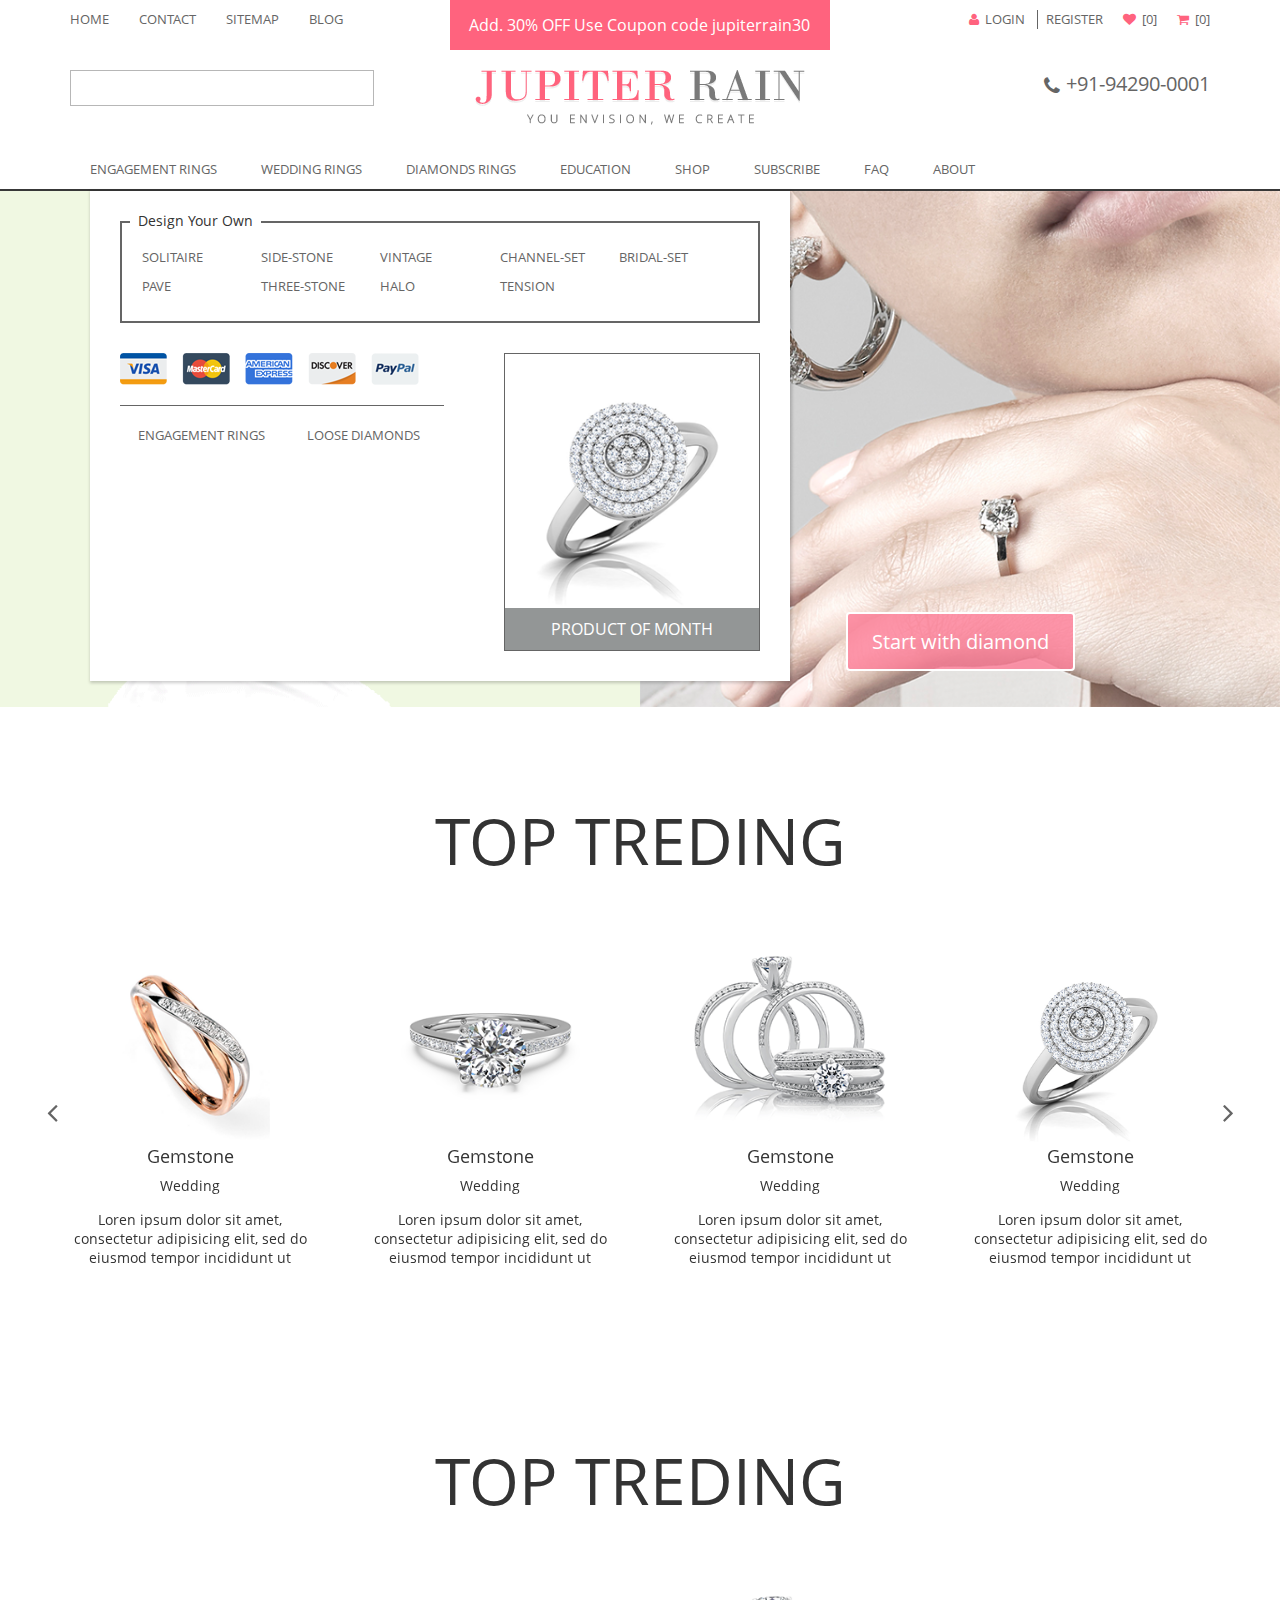
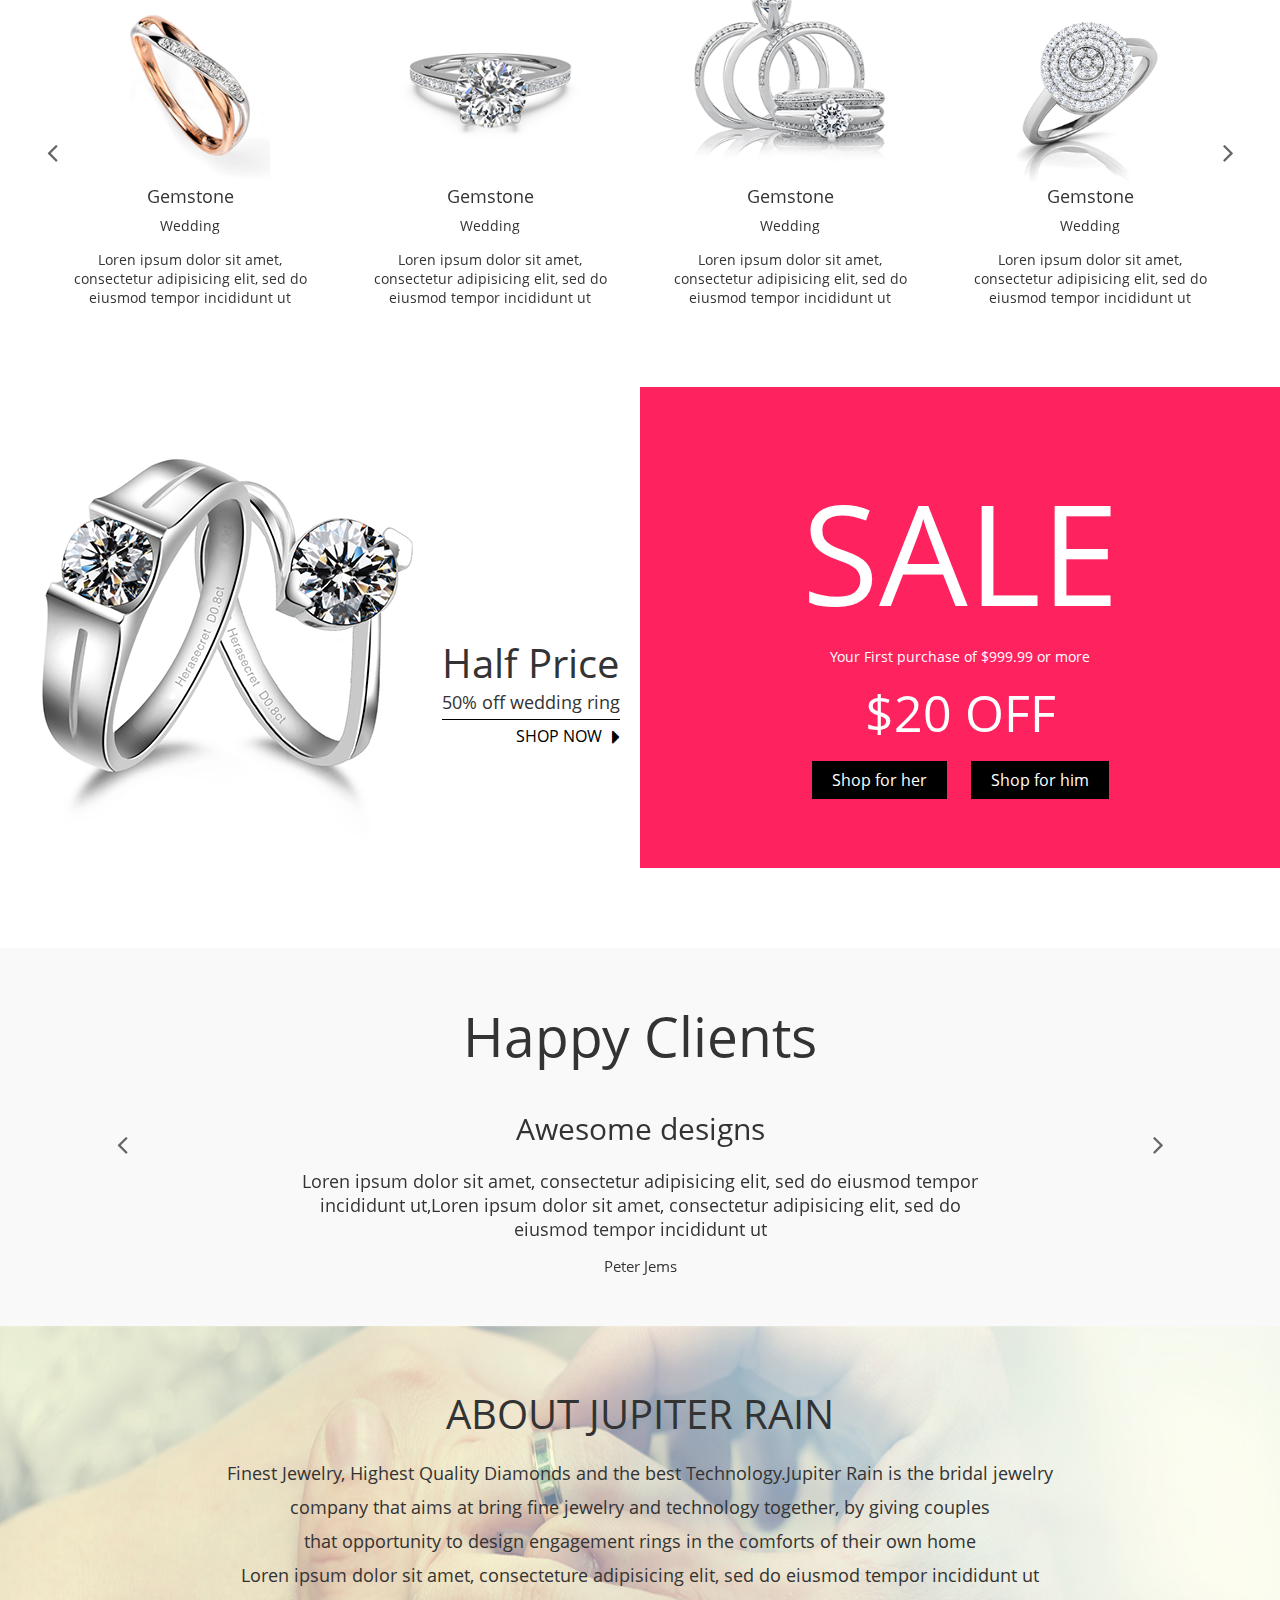
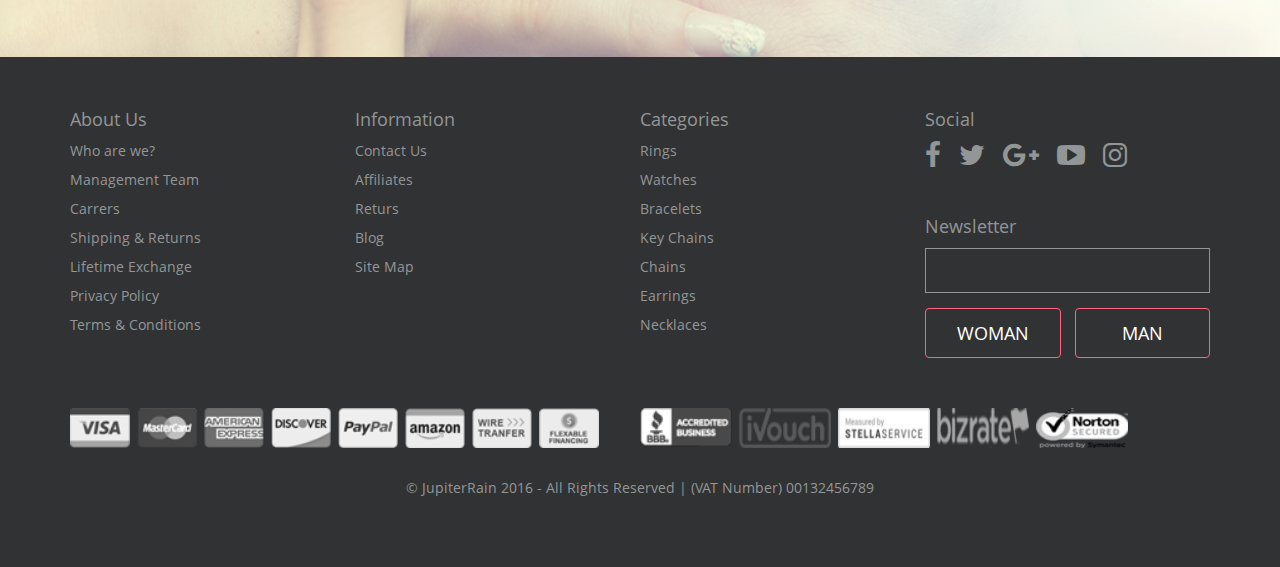
==== commit f617aea0: "Design megamenu" ====
--- a/index.html
+++ b/index.html
@@ -120,9 +120,11 @@
             <div class="product-menu">
               <div class="product-menu-left">
                 <div class="product-images">
-                  <img src="" />
-                  <img src="" />
-                  <img src="" />
+                  <img src="images/sponser1.png" />
+                  <img src="images/sponser2.png" />
+                  <img src="images/sponser3.png" />
+                  <img src="images/sponser4.png" />
+                  <img src="images/sponser5.png" />
                 </div>
                 <div class="product-list">
                   <a href="javascript:void(0);">Engagement Rings</a> 
@@ -131,8 +133,10 @@
               </div>
               <div class="product-menu-right">
                 <div class="product-of-month">
-                  <img src="" />
-                  <div class="product-of-month-name">Product of Month</div>
+                  <a href="javascript:void(0);">
+                    <img src="images/item4.png" />
+                    <div class="product-of-month-name">Product of Month</div>
+                  </a>
                 </div>
               </div>
             </div>
--- a/css/style.css
+++ b/css/style.css
@@ -1,4 +1,4 @@
-img,video{height:auto}.owl-carousel,.owl-carousel .owl-item{-webkit-tap-highlight-color:transparent}.change-grid-view-wrap .grid-view-top .choose-filters .filter select:focus,.header .logo-section .logo-section-grid.search-item input:focus,.select-tag-small select:focus,a:focus,a:hover{outline:0}@font-face{font-family:"OpenSans Regular";src:url(../fonts/OpenSans/OpenSans-Regular.woff)}@font-face{font-family:"OpenSans Bold";src:url(../fonts/OpenSans/OpenSans-Bold.woff)}@font-face{font-family:"OpenSans SemiBold";src:url(../fonts/OpenSans/OpenSans-Semibold.woff)}@font-face{font-family:"OpenSans Italic";src:url(../fonts/OpenSans/OpenSans-Italic.woff)}*{line-height:normal;vertical-align:top}body{margin:0;font-family:"OpenSans Regular"}a{text-decoration:none}img{max-width:100%}video{width:100%}.select-tag{position:relative;display:inline-block;height:48px;width:230px;border:1px solid #E6E6E6;background:#fff;-webkit-border-radius:3px;-moz-border-radius:3px;-ms-border-radius:3px;border-radius:3px}.select-tag::after{position:absolute;top:0;right:0;left:auto;display:inline-block;height:0;width:0;margin:14px 29px 0 0;color:#676767;font-size:20px;font-family:FontAwesome;content:'\f078'}.select-tag select{position:relative;z-index:1;height:48px;width:100%;padding:5px 25px 5px 10px;border:none;background:0 0;color:#000;line-height:18px;text-align:center;-webkit-appearance:none;-moz-appearance:none;-ms-appearance:none;appearance:none;-webkit-box-shadow:node;-moz-box-shadow:node;-ms-box-shadow:node;box-shadow:node}.select-tag select::-ms-expand{display:none}.select-tag-small{position:relative;display:inline-block;height:35px;width:212px;border:1px solid #E6E6E6;background:#fff;-webkit-border-radius:0;-moz-border-radius:0;-ms-border-radius:0;border-radius:0}.select-tag-small::after{position:absolute;top:0;right:0;left:auto;display:inline-block;height:0;width:0;margin:6px 22px 0 0;color:#676767;font-size:20px;font-family:FontAwesome;content:'\f107'}.select-tag-small select{position:relative;z-index:1;height:35px;width:100%;padding:5px 35px 5px 10px;border:none;background:0 0;color:#000;line-height:18px;text-align:center;-webkit-appearance:none;-moz-appearance:none;-ms-appearance:none;appearance:none;-webkit-box-shadow:node;-moz-box-shadow:node;-ms-box-shadow:node;box-shadow:node}.special-action-btn a{display:inline-block;padding:12px 36px;border:2px solid #fff;background-color:#AFB3A4;color:#fff;font-size:20px;letter-spacing:2px;text-decoration:none;text-transform:uppercase;-webkit-border-radius:3px;-moz-border-radius:3px;-ms-border-radius:3px;border-radius:3px}.owl-theme .owl-controls .owl-nav .owl-next:hover,.owl-theme .owl-controls .owl-nav .owl-prev:hover,.owl-theme .owl-controls .owl-nav [class*=owl-]:hover,.special-action-btn a:hover{background-color:transparent}.special-action-btn a.ready-to-ship{margin-left:20px}ul{padding-left:0;list-style-type:none}.owl-theme .owl-controls{position:absolute;top:50%;left:0;display:inline-block;width:100%;margin-top:-27px}.owl-theme .owl-controls .owl-nav .owl-next,.owl-theme .owl-controls .owl-nav .owl-prev,.owl-theme .owl-controls .owl-nav [class*=owl-]{float:left;display:inline-block;background-color:transparent;font-size:0}.owl-theme .owl-controls .owl-nav .owl-next::before,.owl-theme .owl-controls .owl-nav .owl-prev::before,.owl-theme .owl-controls .owl-nav [class*=owl-]::before{display:inline-block;height:30px;width:20px;margin-left:30px;color:#656565;font-size:30px;font-family:FontAwesome;content:'\f104'}.header,.header .top-header{width:100%;display:inline-block}.owl-theme .owl-controls .owl-nav .owl-next{float:right}.owl-theme .owl-controls .owl-nav .owl-next::before{margin-right:30px;margin-left:0;content:'\f105'}.header{padding:0 70px;border-bottom:2px solid #383838}@media (max-width:992px){.header{padding:0 30px}}.header .top-header{margin-bottom:20px}.header .top-header .top-header-coupon,.header .top-header .top-header-menu,.header .top-header .top-header-right{float:left;display:inline-block;width:33.33%}@media (max-width:640px){.header .top-header .top-header-coupon,.header .top-header .top-header-menu,.header .top-header .top-header-right{width:100%}}.header .top-header .top-header-menu ul,.header .top-header .top-header-right ul{display:inline-block;width:100%;margin-top:10px}.header .top-header .top-header-menu ul li,.header .top-header .top-header-right ul li{display:inline-block}.header .top-header .top-header-menu ul li a,.header .top-header .top-header-right ul li a{display:inline-block;color:#656565;font-size:13px;text-transform:uppercase}.header .top-header .top-header-menu ul li a:hover,.header .top-header .top-header-right ul li a:hover{color:#FF637E;text-decoration:none}.header .top-header .top-header-menu ul li{margin-right:26px}@media (max-width:1200px){.header .top-header .top-header-menu ul li{margin-right:20px}}.header .top-header .top-header-coupon{padding:14px 0;background-color:#FF637E;color:#fff;font-size:16px;text-align:center}@media (max-width:1200px){.header .top-header .top-header-coupon{padding:14px 4px;font-size:12px}}.header .top-header .top-header-right ul{text-align:right}@media (max-width:640px){.header .top-header .top-header-right ul{text-align:left}}.header .top-header .top-header-right ul li{margin-left:8px;padding-left:8px}.header .top-header .top-header-right ul li.register{border-left:1px solid #656565}@media (max-width:992px){.header .top-header .top-header-right ul li.register{border-left:none}}.header .top-header .top-header-right ul li.register a::before{display:none}.header .top-header .top-header-right ul li.like a::before{content:'\f004'}.header .top-header .top-header-right ul li.cart a::before{content:'\f07a'}@media (min-width:640px) and (max-width:992px){.header .top-header .top-header-menu ul li{float:left;width:50%;margin-right:0;margin-bottom:6px}.header .top-header .top-header-right ul li.cart,.header .top-header .top-header-right ul li.like,.header .top-header .top-header-right ul li.login,.header .top-header .top-header-right ul li.register{float:left;width:50%;margin-bottom:6px;margin-left:0}}.header .top-header .top-header-right ul li a::before{margin-right:6px;color:#FF637E;font-family:FontAwesome;content:'\f007'}.header .logo-section{display:inline-block;width:100%;margin-bottom:35px}.header .logo-section .logo-section-grid{float:left;display:inline-block;width:33.33%}.header .logo-section .logo-section-grid.search-item input{display:inline-block;height:36px;width:80%;padding:0 16px;border:1px solid #B7B7B7;color:#B7B7B7}.header .logo-section .logo-section-grid.search-item input::after{content:'\f002'}.header .logo-section .logo-section-grid.brand-logo{text-align:center}.header .logo-section .logo-section-grid.contact-number{display:inline-block;text-align:right}.header .logo-section .logo-section-grid.contact-number .tel-no{display:inline-block;color:#656565;font-size:20px}.header .logo-section .logo-section-grid.contact-number .tel-no:hover{color:#FF637E}.header .logo-section .logo-section-grid.contact-number .tel-no::before{display:inline-block;margin-top:6px;margin-right:6px;font-size:20px;font-family:FontAwesome;vertical-align:top;content:'\f095'}.header .main-menu,.header .main-menu ul{display:inline-block;width:100%}.header .main-menu ul li{position:relative;display:inline-block;width:auto;margin:0 20px}.header .main-menu ul li a{display:inline-block;color:#656565;font-size:13px;text-transform:uppercase}.header .main-menu ul li a:hover{color:#FF637E;text-decoration:none}.header .main-menu ul li .megamenu{position:absolute;top:0;left:0;z-index:1;display:inline-block;width:600px;margin-top:31px;padding:30px;background-color:#fff;-webkit-box-shadow:1px 1px 3px 1px rgba(0,0,0,.2);-moz-box-shadow:1px 1px 3px 1px rgba(0,0,0,.2);-ms-box-shadow:1px 1px 3px 1px rgba(0,0,0,.2);box-shadow:1px 1px 3px 1px rgba(0,0,0,.2)}.header .main-menu ul li .megamenu .menu-own-design{position:relative;display:inline-block;width:100%}.header .main-menu ul li .megamenu .menu-own-design .fieldset-title{position:absolute;top:0;left:0;display:inline-block;background-color:#fff;margin-top:-10px;margin-left:10px;padding:0 8px}.header .main-menu ul li .megamenu .menu-own-design .fieldset-menu{display:inline-block;width:100%;padding:20px;border:2px solid #656565}.header .main-menu ul li .megamenu .menu-own-design .fieldset-menu ul li{float:left;display:inline-block;width:20%;margin:5px 0}.footer .footer-menu .footer-grid .footer-details ul li a,.footer .footer-menu .footer-grid .footer-title{margin-bottom:10px;color:#939696;display:inline-block}.footer{display:inline-block;width:100%;background-color:#313234}.footer .footer-menu{display:inline-block;width:100%;padding-top:50px;padding-bottom:50px}.footer .footer-menu .footer-grid{float:left;display:inline-block;width:25%}@media (max-width:992px){.footer .footer-menu .footer-grid{width:50%}.footer .footer-menu .footer-grid:nth-child(2n+1){clear:left}}@media (max-width:480px){.footer .footer-menu .footer-grid{width:100%}}.footer .footer-menu .footer-grid .footer-title{font-size:18px}.footer .footer-menu .footer-grid .footer-details ul li a:hover{color:#FF637E;text-decoration:none}.footer .footer-menu .footer-grid .footer-details .social-icon{display:inline-block;width:100%;margin-bottom:35px}.footer .footer-menu .footer-grid .footer-details .social-icon ul li{float:left;margin-right:18px}.footer .footer-menu .footer-grid .footer-details .input-search{display:inline-block;width:100%;margin-bottom:15px}.footer .footer-menu .footer-grid .footer-details .input-search input{display:inline-block;height:45px;width:100%;border:1px solid #939696;background-color:transparent}.footer .footer-menu .footer-grid .footer-details .input-search input:focus{border:1px solid #FF637E;outline:0}.footer .footer-menu .footer-grid .footer-details .search-btn a{display:inline-block;margin-right:10px;padding:12px 20px;border:1px solid #FF637E;border-radius:4px;color:#fff;font-size:18px;text-align:center;text-transform:uppercase;width:-webkit-calc(50% - 7px);width:-moz-calc(50% - 7px);width:calc(50% - 7px)}.footer .footer-menu .footer-grid .footer-details .search-btn a:last-child{margin-right:0}.footer .footer-menu .footer-grid .footer-details .search-btn a:hover{background-color:#FF637E;text-decoration:none}.footer .footer-sponser{display:inline-block;width:100%}.footer .footer-sponser .sponser-left,.footer .footer-sponser .sponser-right{float:left;display:inline-block;width:50%}@media (max-width:1200px){.footer .footer-sponser .sponser-left,.footer .footer-sponser .sponser-right{width:100%;margin-bottom:15px}}.footer .footer-sponser .sponser-left a,.footer .footer-sponser .sponser-right a{display:inline-block;width:auto}.footer .footer-sponser .sponser-left a:hover img,.footer .footer-sponser .sponser-right a:hover img{-webkit-filter:grayscale(0);-moz-filter:grayscale(0);-ms-filter:grayscale(0);filter:grayscale(0)}.footer .footer-sponser .sponser-left a img,.footer .footer-sponser .sponser-right a img{display:inline-block;height:40px;width:60px;margin-right:3px;-webkit-filter:grayscale(1);-moz-filter:grayscale(1);-ms-filter:grayscale(1);filter:grayscale(1)}.footer .footer-sponser .sponser-right a img{width:92px}.footer .footer-copyright{display:inline-block;width:100%;padding-top:30px;padding-bottom:70px;text-align:center}.footer .footer-copyright span{color:#939696}.owl-carousel{position:relative;z-index:1;display:none;width:100%}.owl-carousel .owl-stage{position:relative;-ms-touch-action:pan-Y}.owl-carousel .owl-stage::after{clear:both;display:block;height:0;line-height:0;content:'.';visibility:hidden}.owl-carousel .owl-stage-outer{position:relative;overflow:hidden;-webkit-transform:translate3d(0,0,0)}.owl-carousel .owl-item{position:relative;float:left;min-height:1px;-webkit-backface-visibility:hidden;-webkit-touch-callout:none}.owl-carousel .owl-item img{display:block;width:100%;-webkit-transform-style:preserve-3d}.owl-carousel .owl-dots.disabled,.owl-carousel .owl-nav.disabled{display:none}.no-js .owl-carousel,.owl-carousel.owl-loaded{display:block}.owl-carousel .owl-dot,.owl-carousel .owl-nav .owl-next,.owl-carousel .owl-nav .owl-prev{cursor:hand;-khtml-user-select:none;-moz-user-select:none;-ms-user-select:none;-webkit-user-select:none;user-select:none}.owl-carousel.owl-loading{display:block;opacity:0}.owl-carousel.owl-hidden{opacity:0}.owl-carousel.owl-refresh .owl-item{visibility:hidden}.owl-carousel.owl-drag .owl-item{-moz-user-select:none;-ms-user-select:none;-webkit-user-select:none;user-select:none}.owl-carousel.owl-grab{cursor:grab}.owl-carousel.owl-rtl{direction:rtl}.owl-carousel.owl-rtl .owl-item{float:right}.owl-carousel .animated{animation-duration:1s;animation-fill-mode:both}.owl-carousel .owl-animated-in{z-index:0}.owl-carousel .owl-animated-out{z-index:1}.owl-carousel .fadeOut{animation-name:fadeOut}@keyframes fadeOut{0%{opacity:1}100%{opacity:0}}.owl-height{transition:height .5s ease-in-out}.owl-carousel .owl-item .owl-lazy{opacity:0;transition:opacity .4s ease}.owl-carousel .owl-item img.owl-lazy{transform-style:preserve-3d}.owl-carousel .owl-video-wrapper{position:relative;height:100%;background:#000}.owl-carousel .owl-video-play-icon{position:absolute;top:50%;left:50%;z-index:1;height:80px;width:80px;margin-top:-40px;margin-left:-40px;background:url(owl.video.play.png) no-repeat;cursor:pointer;transition:transform .1s ease;-webkit-backface-visibility:hidden}.owl-carousel .owl-video-play-icon:hover{transform:scale(1.3,1.3)}.owl-carousel .owl-video-playing .owl-video-play-icon,.owl-carousel .owl-video-playing .owl-video-tn{display:none}.owl-carousel .owl-video-tn{height:100%;background-position:center center;background-repeat:no-repeat;background-size:contain;opacity:0;transition:opacity .4s ease}.eng-banner .banner-right-part .banner-text .special-action-btn a:hover,.explore-cust-ring-wrap .explore-cust-ring-detail .explore-btn a:hover{opacity:.8}.owl-carousel .owl-video-frame{position:relative;z-index:1;height:100%;width:100%}.banner-section{display:table;width:100%}.banner-section .banner-grid{position:relative;display:table-cell;width:50%;background-color:#F0F8E2;vertical-align:bottom}@media (max-width:640px){.banner-section .banner-grid{display:inline-block;width:100%}.sale-section .sale-section-grid{text-align:center}}.banner-section .banner-grid img{display:block;margin:0 auto}.banner-section .banner-grid:last-child img{width:100%}.banner-section .banner-grid .banner-btn{position:absolute;top:auto;bottom:0;display:inline-block;width:100%;margin-bottom:36px;text-align:center}.banner-section .banner-grid .banner-btn a{display:inline-block;padding:14px 24px;border:2px solid #fff;background-color:rgba(252,124,150,.8);color:#fff;font-size:20px;-webkit-border-radius:4px;-moz-border-radius:4px;-ms-border-radius:4px;border-radius:4px}.banner-section .banner-grid .banner-btn a:hover{text-decoration:none}.new-collection-section,.top-treding-section{display:inline-block;width:100%;margin-top:90px;margin-bottom:80px;text-align:center}.new-collection-section .new-collection-heading,.new-collection-section .top-treding-heading,.top-treding-section .new-collection-heading,.top-treding-section .top-treding-heading{margin-bottom:60px;font-size:64px;text-transform:uppercase}.new-collection-section .new-collection-items,.new-collection-section .top-treding-items,.top-treding-section .new-collection-items,.top-treding-section .top-treding-items{display:inline-block;width:100%;padding:0 70px}.new-collection-section .new-collection-items .collection-img,.new-collection-section .new-collection-items .treding-img,.new-collection-section .top-treding-items .collection-img,.new-collection-section .top-treding-items .treding-img,.top-treding-section .new-collection-items .collection-img,.top-treding-section .new-collection-items .treding-img,.top-treding-section .top-treding-items .collection-img,.top-treding-section .top-treding-items .treding-img{display:inline-block;height:200px;width:200px}.new-collection-section .new-collection-items .collection-title,.new-collection-section .new-collection-items .treding-title,.new-collection-section .top-treding-items .collection-title,.new-collection-section .top-treding-items .treding-title,.top-treding-section .new-collection-items .collection-title,.top-treding-section .new-collection-items .treding-title,.top-treding-section .top-treding-items .collection-title,.top-treding-section .top-treding-items .treding-title{margin-bottom:8px;font-size:18px}.new-collection-section .new-collection-items .collection-details,.new-collection-section .new-collection-items .treding-details,.new-collection-section .top-treding-items .collection-details,.new-collection-section .top-treding-items .treding-details,.top-treding-section .new-collection-items .collection-details,.top-treding-section .new-collection-items .treding-details,.top-treding-section .top-treding-items .collection-details,.top-treding-section .top-treding-items .treding-details{display:inline-block;margin-top:15px}.sale-section{display:table;width:100%;margin-bottom:80px}.sale-section .sale-section-grid{position:relative;display:table-cell;width:50%;padding:20px 0;vertical-align:middle}@media (max-width:767px){.sale-section .sale-section-grid{display:inline-block;width:100%}}.sale-section .sale-section-grid .sale-details{position:absolute;top:auto;right:0;bottom:0;display:inline-block;margin-right:60px;margin-bottom:120px}@media (min-width:768px) and (max-width:1300px){.sale-section .sale-section-grid .sale-details{margin-right:20px}}@media (max-width:640px){.sale-section .sale-section-grid .sale-details{left:0;margin-right:0;margin-bottom:0;margin-left:50px}}.sale-section .sale-section-grid .sale-details .sale-title{font-size:40px}@media (min-width:768px) and (max-width:1200px){.sale-section .sale-section-grid .sale-details{left:0;margin-right:0;margin-bottom:0;margin-left:50px}.sale-section .sale-section-grid .sale-details .sale-title{font-size:24px}}.sale-section .sale-section-grid .sale-details .sale-off{display:inline-block;margin-bottom:5px;padding-bottom:5px;border-bottom:1px solid #000;font-size:18px}@media (min-width:768px) and (max-width:1200px){.sale-section .sale-section-grid .sale-details .sale-off{font-size:14px}}.sale-section .sale-section-grid .sale-details .sale-shop-now{text-align:right}.sale-section .sale-section-grid .sale-details .sale-shop-now a{display:inline-block;color:#000;font-size:16px;text-transform:uppercase}.sale-section .sale-section-grid .sale-details .sale-shop-now a::after{display:inline-block;margin-top:1px;margin-left:10px;font-size:22px;font-family:FontAwesome;vertical-align:top;content:'\f0da'}@media (min-width:768px) and (max-width:1200px){.sale-section .sale-section-grid .sale-details .sale-shop-now a{font-size:14px}}.sale-section .sale-section-grid.sale-image{background-color:#FE225F;color:#fff;text-align:center}.sale-section .sale-section-grid.sale-image .sale-title{display:inline-block;margin-top:0;margin-bottom:0;font-size:140px}.sale-section .sale-section-grid.sale-image .sale-off{font-size:50px}.sale-section .sale-section-grid.sale-image .sale-btn-wrap{display:inline-block;width:100%;margin-top:10px}.sale-section .sale-section-grid.sale-image .sale-btn-wrap .sale-btn{display:inline-block;margin-right:20px;padding:8px 20px;background-color:#000;color:#fff;font-size:16px}.sale-section .sale-section-grid.sale-image .sale-btn-wrap .sale-btn:last-child{margin-right:0}.sale-section .sale-section-grid.sale-image .sale-btn-wrap .sale-btn:hover{color:#FF637E;text-decoration:none}.testimonial-section{display:inline-block;width:100%;padding:50px 0;background-color:#F9F9F9;text-align:center}.testimonial-section .testimonial-grid .testimonial-title{margin-bottom:35px;font-size:55px}.testimonial-section .testimonial-grid .testimonial-sub-title{margin-bottom:20px;font-size:30px}.testimonial-section .testimonial-grid .testimonial-details{width:60%;margin:0 auto;padding-bottom:15px;font-size:18px}.about-us-section,.wr-banner-slider,.wr-ring-main,.wr-ring-main .wr-ring-top{width:100%;display:inline-block}.testimonial-section .testimonial-grid .testimonial-author{font-size:15px}.about-us-section{padding:60px 0;background-image:url(../images/about-banner.jpg);background-repeat:no-repeat;background-size:100% auto;text-align:center}.about-us-section .about-us-title{margin-bottom:20px;font-size:40px;text-transform:uppercase}.about-us-section .about-us-detail p{font-size:18px}.wr-banner-slider .wr-banner-text{position:absolute;top:auto;right:0;bottom:0;left:auto;display:inline-block;max-width:520px;margin-right:295px;padding:0 15px}@media (max-width:992px){.wr-banner-slider .wr-banner-text{margin-right:30px}}.wr-banner-slider .wr-banner-text h2{color:#383838;font-size:53px;text-transform:uppercase}.wr-banner-slider .wr-banner-text p{color:#5C5C5C;font-size:20px;line-height:35px}.wr-ring-main{padding:100px 45px 0;text-align:center}.wr-ring-main .wr-ring-top{max-width:855px;margin-bottom:70px}@media (max-width:767px){.wr-ring-main{padding:50px 15px 0}.wr-ring-main .wr-ring-top{margin-bottom:20px}}.wr-ring-main .wr-ring-top h2{color:#383838;font-size:35px;text-transform:uppercase}.wr-ring-main .wr-ring-top p{color:#5C5C5C;font-size:18px;line-height:30px}.wr-ring-main .wr-ring-slider .item img{height:250px;width:250px;margin:0 auto}.wr-ring-main .wr-ring-slider .item-content{display:inline-block;width:100%;padding:0 30px}.wr-ring-main .wr-ring-slider .item-content h4{margin-top:0;color:#383838;font-size:20px}.wr-ring-main .wr-ring-slider .item-content p{color:#5C5C5C;font-size:11px}.wr-passage-main{display:inline-block;width:100%;padding:110px 45px}@media (max-width:767px){.wr-passage-main{padding:50px 15px}}.wr-passage-main .wr-passage-slider,.wr-passage-main .wr-passage-text{float:left;width:50%}.wr-passage-main .wr-passage-text{padding-left:30px}@media (max-width:992px){.wr-passage-main .wr-passage-slider,.wr-passage-main .wr-passage-text{width:100%}.wr-passage-main .wr-passage-text{padding-top:20px;padding-left:0}}.wr-passage-main .wr-passage-text h2{color:#383838;font-size:30px;letter-spacing:2px;text-transform:uppercase}.wr-passage-main .wr-passage-text p{color:#5C5C5C;font-size:24px;line-height:45px}.rts-banner{position:relative;display:inline-block;width:100%}.rts-banner img{max-height:530px;width:100%}.rts-banner .banner-text{position:absolute;top:auto;bottom:0;left:0;display:inline-block;max-width:570px;margin:0 0 85px 140px;text-align:center}.rts-banner .banner-text h2{margin-bottom:22px;font-size:53px;text-transform:uppercase}.rts-banner .banner-text p{margin-bottom:30px;font-size:20px;line-height:35px}.shop-now-button{display:inline-block;padding:12px 36px;background-color:#656460;color:#fff;font-size:20px;letter-spacing:2px;text-decoration:none;-webkit-border-radius:3px;-moz-border-radius:3px;-ms-border-radius:3px;border-radius:3px}.shop-now-button:hover{color:#fff;text-decoration:none}.special-coll-main{display:inline-flex;width:100%;background-color:#3A6D8A;align-items:center}.special-coll-main .special-coll-detail,.special-coll-main .special-coll-img{float:left;width:50%}.special-coll-main .special-coll-img img{width:100%}.special-coll-main .special-coll-detail{display:inline-block;padding:80px;color:#fff;text-align:center}.special-coll-main .special-coll-detail .special-action-btn,.special-coll-main .special-coll-detail h2,.special-coll-main .special-coll-detail p{display:inline-block;width:100%}.special-coll-main .special-coll-detail h2{margin-bottom:30px;font-size:53px;letter-spacing:3px}.special-coll-main .special-coll-detail p{margin-bottom:30px;color:#E5E8EE;font-size:20px;line-height:25px}.designer-jewelery{background-color:#fff}.designer-jewelery .special-coll-detail{color:#383838}.designer-jewelery .special-coll-detail p{color:#5C5C5C}.designer-jewelery .special-action-btn .select-to-shop,.designer-jewelery .special-action-btn a{display:inline-block}.designer-jewelery .special-action-btn a{margin-left:20px;border-color:#E6E6E6;background-color:#9B9B9D;font-size:16px}.designer-jewelery .special-action-btn a:hover{color:#383838}.watches-more-main{display:inline-block;width:100%;padding:153px 0;background-image:url(../images/bg.jpg);background-repeat:repeat;text-align:right}.watches-more-main .watches-more-wrap{float:right;display:flex;width:88%}.watches-more-main .watches-img,.watches-more-main .watches-more-detail{float:left}.watches-more-main .watches-img{width:38%}.watches-more-main .watches-img img{width:100%}.watches-more-main .watches-more-detail{display:inline-flex;min-height:100%;width:-webkit-calc(62% - 20px);width:-moz-calc(62% - 20px);width:calc(62% - 20px);margin-left:20px;padding:68px 110px;background-color:#473D3E;color:#fff;text-align:center;align-items:center;flex-wrap:wrap}.watches-more-main .watches-more-detail h2{display:inline-block;width:100%;margin:0 0 34px;font-size:34px;letter-spacing:2px;text-transform:uppercase}.watches-more-main .watches-more-detail p{font-size:22px;line-height:34px}.watches-more-main .watches-more-detail .special-action-btn{display:inline-block;width:100%;margin-top:38px}.watches-more-main .watches-more-detail .special-action-btn a{background-color:#fff;color:#5C5C5C;font-size:16px}.watches-more-main .watches-more-detail .special-action-btn a:hover{background-color:#F97F94;color:#fff}.collection-passage-main{position:relative}.collection-passage-main .collection-passage-img{display:inline-block;width:100%}.collection-passage-main .collection-passage-img img{width:100%}.collection-passage-main .collection-passage-detail-wrap{position:absolute;top:0;right:0;left:auto;height:100%;max-width:835px;margin-right:130px;padding:0 15px;align-items:center}.collection-passage-main .collection-passage-detail{display:inline-block;width:100%}.collection-passage-main .collection-passage-detail h3{color:#383838;font-size:36px;text-transform:uppercase}.collection-passage-main .collection-passage-detail p{color:#383838;font-size:20px}.collection-passage-main .collection-passage-detail .offer{display:inline-block;color:#000;font-size:60px}.collection-passage-main .collection-passage-detail .offer span{float:left;font-size:90px;line-height:84px}.collection-passage-main .collection-passage-detail .offer p{display:inline-block;margin:0;font-size:40px;text-transform:uppercase;vertical-align:super}.collection-passage-main .collection-passage-detail .offer p:nth-child(3){margin-left:-50px;font-size:28px;vertical-align:sub}.collection-passage-main .collection-passage-detail .offer-text{display:inline-block;font-size:34px;text-transform:uppercase;vertical-align:middle}.collection-passage-main .special-action-btn{display:inline-block;margin:20px 0 0 28px}.collection-passage-main .special-action-btn a{background-color:#40403E;color:#fff;font-size:14px}.abt-banner .banner-text{top:0;right:0;left:auto;max-width:400px;margin:150px 185px 0 140px}.about-content{display:block;max-width:1170px;width:100%;margin:0 auto}.advantage-main{display:inline-block;width:100%;text-align:center}.advantage-main .adv-top{display:block;max-width:860px;width:100%;margin:100px auto;color:#383838}.advantage-main .adv-top h2{font-size:32px;letter-spacing:1px;text-transform:uppercase}.advantage-main .adv-top p{font-size:18px;line-height:30px}.advantage-main .adv-elements-list{display:inline-block;width:100%;text-align:left}.advantage-main .adv-elements-list .adv-element{float:left;width:46%;margin-right:6%;margin-bottom:58px}.advantage-main .adv-elements-list .adv-element:nth-child(2n){margin-right:0}.advantage-main .adv-elements-list .adv-icon{float:left;display:flex;height:100px;width:100px;margin-right:15px;border:5px double #C3C3C3;text-align:center;-webkit-border-radius:50%;-moz-border-radius:50%;-ms-border-radius:50%;border-radius:50%;align-items:center}.advantage-main .adv-elements-list .adv-icon i{display:block;margin:0 auto;color:#656565;font-size:32px}.advantage-main .adv-elements-list .adv-detail{float:left;display:inline-block;width:-webkit-calc(100% - 115px);width:-moz-calc(100% - 115px);width:calc(100% - 115px);color:#5C5C5C}.advantage-main .adv-elements-list .adv-detail h4{font-size:26px}.advantage-main .adv-elements-list .adv-detail p{font-size:16px;line-height:30px}.about-jr-main{display:inline-block;width:100%;margin-top:55px;text-align:center}.about-jr-main .detail-icon{display:inline-flex;height:58px;width:58px;background-color:#C4E25C;color:#fff;align-items:center;-webkit-border-radius:50%;-moz-border-radius:50%;-ms-border-radius:50%;border-radius:50%}.about-jr-main .detail-icon i{display:block;margin:0 auto;font-size:40px}.about-jr-main .about-jr{margin-bottom:85px;color:#5C5C5C}.about-jr-main .about-jr h3{font-size:24px;text-transform:uppercase}.about-jr-main .about-jr p{font-size:16px;line-height:30px}.eng-banner{display:flex;width:100%}.eng-banner .banner-left-part,.eng-banner .banner-right-part{float:left;display:inline-block;width:50%}.eng-banner .banner-left-part img{width:100%}.eng-banner .banner-right-part{display:inline-flex;background-color:#E3F6E3;text-align:center;align-items:center}.eng-banner .banner-right-part .banner-text{display:inline-block;width:100%}.eng-diamond-wrap .wr-ring-slider .item img,.eng-ring-main .wr-ring-slider .item img{height:170px;width:170px}.eng-banner .banner-right-part .banner-text .banner-rings img{margin-right:16px}.eng-banner .banner-right-part .banner-text .banner-rings img:last-child{margin-right:0}.eng-banner .banner-right-part .banner-text h2{margin-bottom:30px;font-size:50px;text-transform:uppercase}.eng-banner .banner-right-part .banner-text p{font-size:20px}.eng-banner .banner-right-part .banner-text .special-action-btn{margin-top:45px}.eng-banner .banner-right-part .banner-text .special-action-btn a{margin-right:20px;border:none}.eng-banner .banner-right-part .banner-text .special-action-btn a.select-ring{background-color:#FF637E}.eng-banner .banner-right-part .banner-text .special-action-btn a.select-diamond{background-color:#fff;color:#939696}.eng-ring-main.wr-ring-main{padding:60px 0 0}.eng-ring-main .wr-ring-top{margin-bottom:70px}.eng-ring-main .wr-ring-slider .item-content h4{color:#5C5C5C;font-size:22px}.eng-ring-main .wr-ring-slider .item-content p{font-size:13px}.eng-diamond-wrap{margin-bottom:60px}.eng-diamond-wrap .wr-ring-top{max-width:70%}.designer-diamond-wrap{display:flex;width:100%;margin:50px 0;padding-bottom:15px;background-image:url(../images/bg-eng.jpg);background-repeat:no-repeat;background-size:100% auto;align-items:center}.designer-diamond-wrap .designer-diamond-left{float:left;width:45%}.designer-diamond-wrap .designer-diamond-left img{margin-top:-50px}.designer-diamond-wrap .designer-diamond-right{float:left;width:55%;padding:0 50px;text-align:center}.designer-diamond-wrap .designer-diamond-right h2{margin-bottom:15px;font-size:35px;letter-spacing:2px;text-transform:uppercase}.designer-diamond-wrap .designer-diamond-right p{font-size:16px;line-height:28px}.explore-cust-ring-wrap{position:relative;display:inline-block;width:100%;margin-bottom:20px;text-align:center}.explore-cust-ring-wrap .explore-cust-ring-detail{position:absolute;top:50%;left:50%;display:inline-block;max-width:800px;margin-top:-82px;margin-left:-390px}.explore-cust-ring-wrap .explore-cust-ring-detail .explore-cust-ring-title{display:inline-block;margin-bottom:5px;padding:8px 20px;background-color:#B7B7B7;color:#fff;font-size:25px;letter-spacing:2px;text-transform:uppercase}.explore-cust-ring-wrap .explore-cust-ring-detail .explore-cust-ring-txt{display:inline-block;margin-bottom:5px;padding:4px 20px;background-color:#B0F7E9;color:#383838;font-size:18px}.explore-cust-ring-wrap .explore-cust-ring-detail .explore-cust-ring-txt.blue-txt{background-color:#B0D4F6}.explore-cust-ring-wrap .explore-cust-ring-detail .explore-cust-ring-txt.yellow-txt{background-color:#F1F7B1}.explore-cust-ring-wrap .explore-cust-ring-detail .explore-cust-ring-txt.skin-txt{background-color:#F6D2B0}.explore-cust-ring-wrap .explore-cust-ring-detail .explore-btn{display:inline-block;width:100%;margin-top:20px}.explore-cust-ring-wrap .explore-cust-ring-detail .explore-btn a{display:inline-block;margin-right:20px;padding:12px 20px;background-color:#313234;color:#fff;font-size:18px;letter-spacing:2px;text-decoration:none;text-transform:uppercase;-webkit-border-radius:2px;-moz-border-radius:2px;-ms-border-radius:2px;border-radius:2px}.explore-cust-ring-wrap .explore-cust-ring-detail .explore-btn a.view-review{background-color:#FF637E}.middle-image{float:left;width:100%}.middle-image>img{width:100%}.button-group{text-align:center;width:100%;margin-top:75px;margin-bottom:45px;display:inline-block}.button-group .shipping-btn{width:auto;display:inline-block;margin:0 5px}.button-group .shipping-btn button{max-height:45px;width:100%;padding:12px 25px;font-size:16px;background-color:#3e3e3e;color:#fff;border:none}.button-group .packing-btn{width:auto;display:inline-block;margin:0 5px}.button-group .packing-btn button{max-height:45px;width:100%;padding:10px 25px;font-size:16px;background-color:#4a61cb;color:#fff}.policies-section{float:left;width:100%;margin:20px 0;text-align:center}.policies-section .policies-title{float:left;width:100%;padding:15px 0;color:#000;font-size:30px;font-family:OpenSans-Regular;text-align:center}.policies-section .poliocies-subtitle{width:100%;padding:5px 30px;font-size:18px;line-height:30px;text-align:center;max-width:800px;display:block;margin:0 auto}.free-shipping-box,.main-shipping-class{float:left;width:100%;margin:30px 0}.free-shipping-box .shipping-img{float:left;width:30%;text-align:center}.free-shipping-box .shipping-img>img{width:100%}.free-shipping-box .shipping-details-part{float:left;width:70%;padding:0 15px}.free-shipping-box .shipping-details-part .detail-heading{float:left;width:100%;font-size:26px;font-family:OpenSans-Regular;color:#000}.free-shipping-box .shipping-details-part .detail-subheading,.free-shipping-box .shipping-details-part .policies-subheading{padding:5px 0;font-size:16px;width:100%;font-family:OpenSans-Regular;float:left}.free-shipping-box .shipping-details-part .policies-subheading{margin:10px 0;line-height:25px}.main-class{float:left;width:100%;margin-bottom:30px}.main-class .service-section{float:left;width:100%;margin:20px 0;padding:10px 20px}.main-class .service-section .service-heading{float:left;width:100%;padding:10px 0;font-size:26px;line-height:20px;font-family:OpenSans-Regular}.main-class .service-section .service-details{float:left;width:100%;max-width:1200px;padding:5px 0;font-size:20px;line-height:28px;font-family:OpenSans-Regular}.section-background{position:relative;float:left;width:100%;background-image:url(../images/shiping-banner.jpg);min-height:410px;background-size:cover;background-position:0 -75px;background-repeat:no-repeat;overflow:hidden}.section-background:after{position:absolute;top:0;right:-105px;height:0;width:0;border-left:370px solid transparent;border-right:280px solid transparent;border-top:310px solid #f29aa8;content:"";opacity:.7}.section-background .middle-section{position:absolute;float:left;top:100px;width:100%;max-width:630px;margin:0 0 0 100px;padding:40px 0;text-align:center}.section-background .middle-section .middle-heading{float:left;width:100%;padding:15px 0;font-size:50px;font-family:OpenSans-Regular}.section-background .middle-section .middle-subheading{width:100%;padding:5px 0;font-size:20px;line-height:28px;font-family:OpenSans-Regular}.ring-part{float:left;width:100%;margin:30px 0}.ring-part .ring_section{float:left;width:100%;text-align:center}.ring-part .ring_section h1{float:left;width:100%;padding:5px 0;font-size:70px;font-family:OpenSans-ExtraBold;font-weight:700}.ring-part .ring_section p{float:left;width:100%;padding:5px 30px;font-size:24px;line-height:34px}.ring-part .ring-image{float:left;width:100%;text-align:center}.ring-part .ring-image>img{width:100%;max-width:450px}.gift-section{position:relative;float:left;width:100%}.gift-section>image{max-height:570px;width:100%}.gift-section .gift-banner-detail{position:absolute;float:right;bottom:150px;text-align:center}.gift-section .gift-banner-detail h1{float:left;width:100%;padding:15px 0;color:#fff;line-height:28px;font-family:OpenSans-Regular}.gift-section .gift-banner-detail p{float:left;width:100%;padding:5px 0;color:#fff;font-size:18px;line-height:30px}.surprise-section{float:left;width:100%;margin:30px 0}.surprise-section .surprise-img{float:left;width:100%;padding:40px 0;text-align:center}.surprise-section .surprise-img>img{width:100%}.surprise-section .suprise-section,.surprise-section .suprise-section .surprise-part{float:left;width:100%}.surprise-section .suprise-section .surprise-part .surprise-heading{float:left;width:100%;padding:10px 0;color:#000;font-size:64px;font-family:OpenSans-Regular;font-weight:700}.surprise-section .suprise-section .surprise-part .sub-title{float:left;width:100%;color:#000;font-size:50px;font-family:OpenSans-Regular}.surprise-section .suprise-section .surprise-part .sub-title .box{color:pink}.surprise-section .suprise-section p{float:left;width:100%;padding:5px 0;color:#000;font-size:20px;line-height:30px}.shipping-banner .shipping-banner-text{position:absolute;top:auto;bottom:0;left:0;display:inline-block;max-width:680px;margin-bottom:140px;margin-left:130px}.shipping-banner .shipping-banner-text h2{font-size:50px;letter-spacing:4px;text-transform:uppercase}.shipping-banner .shipping-banner-text p{display:inline-block;font-size:17px;line-height:30px;text-align:center}.shipping-button-wrap{display:inline-block;width:100%}.shipping-button-wrap .nav-tabs{display:inline-block;width:100%;padding:70px 0 0;border-bottom:none;text-align:center}.shipping-button-wrap .nav-tabs li{float:none;display:inline-block;margin-bottom:0}.shipping-button-wrap .nav-tabs li.active a,.shipping-button-wrap .nav-tabs li.active a:hover{background-color:#383838}.shipping-button-wrap .nav-tabs li a{padding:10px 20px;border:none;background-color:#564FCC;color:#fff;font-size:16px;text-transform:uppercase;-webkit-border-radius:0;-moz-border-radius:0;-ms-border-radius:0;border-radius:0}.shipping-button-wrap .nav-tabs li a:hover{border:none;background-color:#564FCC;color:#fff;cursor:pointer;opacity:.9}.shipping-button-wrap .nav-tabs li a:focus{border:none;color:#fff}.shipping-button-wrap #packaging{width:100%}.shipping-button-wrap #packaging .diamond-ring-banner{display:inline-block;width:100%;margin-bottom:70px;text-align:center}.shipping-button-wrap #packaging .diamond-ring-banner .diamond-ring-text{float:left;display:inline-block;width:60%;margin-top:100px}.shipping-button-wrap #packaging .diamond-ring-banner .diamond-ring-text .diamond-ring-text-detail{display:inline-block;max-width:500px}.shipping-button-wrap #packaging .diamond-ring-banner .diamond-ring-text .diamond-ring-text-detail h2{font-size:60px;text-transform:uppercase}.shipping-button-wrap #packaging .diamond-ring-banner .diamond-ring-text .diamond-ring-text-detail p{display:inline-block;font-size:20px;line-height:28px}.shipping-button-wrap #packaging .diamond-ring-banner .diamond-ring-image{display:inline-block;width:40%}.shipping-button-wrap #packaging .gift-banner{position:relative;display:inline-block;width:100%;margin-bottom:70px}.shipping-button-wrap #packaging .gift-banner img{display:inline-block;width:100%}.shipping-button-wrap #packaging .gift-banner .gift-banner-text{position:absolute;top:0;right:0;left:auto;display:inline-block;max-width:600px;margin:140px;color:#fff;text-align:center}.shipping-button-wrap #packaging .gift-banner .gift-banner-text h2{margin-bottom:30px;font-size:36px;text-transform:uppercase}.shipping-button-wrap #packaging .gift-banner .gift-banner-text p{display:inline-block;font-size:18px;line-height:32px}.shipping-button-wrap #packaging .surprise-box-wrap{display:inline-block;width:100%;margin-bottom:100px}.shipping-button-wrap #packaging .surprise-box-wrap .surpsise-box-image{float:left;display:inline-block;width:60%;text-align:center}.shipping-button-wrap #packaging .surprise-box-wrap .surpsise-box-detail-wrap{display:inline-block;width:40%;padding-right:150px}.shipping-button-wrap #packaging .surprise-box-wrap .surpsise-box-detail-wrap .surprise-heading{display:inline-block;font-size:54px;text-transform:uppercase}.shipping-button-wrap #packaging .surprise-box-wrap .surpsise-box-detail-wrap .surprise-heading .surprise-txt{display:block;font-size:81px;letter-spacing:4px}.shipping-button-wrap #packaging .surprise-box-wrap .surpsise-box-detail-wrap .surprise-heading .in-txt,.shipping-button-wrap #packaging .surprise-box-wrap .surpsise-box-detail-wrap .surprise-heading .your-txt{margin-right:26px;letter-spacing:4px}.shipping-button-wrap #packaging .surprise-box-wrap .surpsise-box-detail-wrap .surprise-heading .box-txt{color:#FF637E;letter-spacing:4px}.shipping-button-wrap #packaging .surprise-box-wrap .surpsise-box-detail-wrap .surprise-box-detail p{font-size:18px;line-height:32px}.shipping-button-wrap #shipping .shipping-policies-wrap{display:inline-block;width:100%;margin:70px 0;text-align:center}.shipping-button-wrap #shipping .shipping-policies-wrap .shipping-policies{display:inline-block;max-width:70%}.shipping-button-wrap #shipping .shipping-policies-wrap .shipping-policies h2{margin-top:0;margin-bottom:20px;font-size:40px;text-transform:uppercase}.shipping-button-wrap #shipping .shipping-policies-wrap .shipping-policies p{color:#656565;font-size:16px;line-height:30px}.shipping-button-wrap #shipping .shipping-policies-grid-wrap{display:inline-block;width:100%;margin-bottom:70px;color:#656565}.shipping-button-wrap #shipping .shipping-policies-grid-wrap .shipping-policies-grid{float:left;display:inline-block;width:50%;padding-right:25px;padding-left:50px}.shipping-button-wrap #shipping .shipping-policies-grid-wrap .shipping-policies-grid:last-child{padding-left:0}.shipping-button-wrap #shipping .shipping-policies-grid-wrap .shipping-policies-grid .shipping-policies-grid-image{float:left;margin-right:20px}.shipping-button-wrap #shipping .shipping-policies-grid-wrap .shipping-policies-grid .shipping-policies-grid-details h2{margin-top:0}.shipping-button-wrap #shipping .shipping-policies-grid-wrap .shipping-policies-grid .shipping-policies-grid-details p{font-size:14px;line-height:26px}.shipping-button-wrap #shipping .shipping-features-wrap{display:inline-block;width:100%;margin-bottom:40px;padding-right:150px;padding-left:50px}.shipping-button-wrap #shipping .shipping-features-wrap .shipping-features{display:inline-block;width:100%;margin-bottom:30px}.shipping-button-wrap #shipping .shipping-features-wrap .shipping-features .shipping-features-title{font-size:24px}.shipping-button-wrap #shipping .shipping-features-wrap .shipping-features p{font-size:16px;line-height:30px}.choose-step-padding{padding:0 70px}.ring-setting-steps{display:inline-block;width:100%;margin:80px 0}.ring-setting-steps .rings-step{position:relative;float:left;margin-right:50px;padding:8px 20px;background-color:#313234;text-transform:uppercase;-webkit-border-radius:4px;-moz-border-radius:4px;-ms-border-radius:4px;border-radius:4px}.ring-setting-steps .rings-step::after{position:absolute;top:0;right:0;margin-right:-22px;content:url(../images/dark-sharp.png)}.ring-setting-steps .rings-step a{color:#fff;font-size:18px;text-decoration:none}.ring-setting-steps .rings-step a:hover{opacity:.8}.ring-setting-steps .rings-step.active{background-color:#FF637E}.ring-setting-steps .rings-step.active::after{position:absolute;top:0;right:0;margin-right:-22px;content:url(../images/pink-sharp.png)}.choose-ring-details-wrap{display:inline-block;width:100%;margin-bottom:20px;padding-bottom:50px;border-bottom:1px solid #939696}.choose-ring-details-wrap .choose-ring-details{display:inline-block;max-width:950px;margin-left:30px}.choose-ring-details-wrap .choose-ring-details h3{margin:0;font-size:26px}.choose-ring-details-wrap .choose-ring-details p{margin-top:20px;color:#939696;font-size:16px}.change-grid-view-wrap{width:100%;color:#939696}.change-grid-view-wrap .grid-view-top{display:inline-block;width:100%}.change-grid-view-wrap .grid-view-top .choose-tabs{float:left;display:inline-block;width:25%}.change-grid-view-wrap .grid-view-top .choose-tabs .grid-view::before,.change-grid-view-wrap .grid-view-top .choose-tabs .list-view::before{display:inline-block;margin-top:-2px;margin-left:10px;font-size:26px;font-family:FontAwesome;cursor:pointer;content:'\f03a'}.change-grid-view-wrap .grid-view-top .choose-tabs .grid-view::before{content:'\f00a'}.change-grid-view-wrap .grid-view-top .choose-filters{display:inline-block;width:75%;margin-bottom:50px;text-align:right}.change-grid-view-wrap .grid-view-top .choose-filters .filter{display:inline-block;margin-left:50px}.change-grid-view-wrap .grid-view-top .choose-filters .filter label{margin-top:10px;margin-right:10px}.change-grid-view-wrap .grid-view-top .choose-filters .filter select{height:40px;padding:0 14px}.change-grid-view-wrap .listing-view-grid{display:inline-block;width:100%;margin-bottom:50px;text-align:center}.change-grid-view-wrap .listing-view-grid .grid-view-wrap{float:left;display:inline-block;margin-right:20px;margin-bottom:60px;width:-webkit-calc(25% - 15px);width:-moz-calc(25% - 15px);width:calc(25% - 15px);-webkit-box-shadow:0 0 4px 3px rgba(195,195,195,.6);-moz-box-shadow:0 0 4px 3px rgba(195,195,195,.6);-ms-box-shadow:0 0 4px 3px rgba(195,195,195,.6);box-shadow:0 0 4px 3px rgba(195,195,195,.6)}.change-grid-view-wrap .listing-view-grid .grid-view-wrap:nth-child(4n){margin-right:0}.change-grid-view-wrap .listing-view-grid .grid-view-wrap .grid-view-img{display:inline-block;width:100%;margin-bottom:20px;border-bottom:2px solid #C3C3C3}.change-grid-view-wrap .listing-view-grid .grid-view-wrap .grid-view-title a{color:#939696}.change-grid-view-wrap .listing-view-grid .grid-view-wrap .grid-view-price h2{margin-bottom:20px;color:#FF637E}.change-grid-view-wrap .listing-view-grid .grid-view-wrap .grid-view-details{position:relative;display:inline-block;width:100%;margin-bottom:20px}.change-grid-view-wrap .listing-view-grid .grid-view-wrap .grid-view-details .favourite-icon:hover,.change-grid-view-wrap .listing-view-grid .grid-view-wrap .grid-view-details .see-icon:hover{color:#FF637E}.change-grid-view-wrap .listing-view-grid .grid-view-wrap .grid-view-details .favourite-icon::before,.change-grid-view-wrap .listing-view-grid .grid-view-wrap .grid-view-details .see-icon::before{position:absolute;top:0;left:0;margin-top:6px;margin-left:24px;font-size:22px;font-family:FontAwesome;cursor:pointer;content:'\f06e'}.change-grid-view-wrap .listing-view-grid .grid-view-wrap .grid-view-details .favourite-icon::before{right:0;left:auto;margin-right:24px;margin-left:0;content:'\f004'}.change-grid-view-wrap .listing-view-grid .grid-view-wrap .grid-view-details .see-detail-btn{display:inline-block;padding:6px 20px;background-color:#313234;color:#fff;font-size:15px;text-decoration:none;-webkit-border-radius:4px;-moz-border-radius:4px;-ms-border-radius:4px;border-radius:4px}.change-grid-view-wrap .listing-view-grid .grid-view-wrap .grid-view-details .see-detail-btn:hover{color:#FF637E}.change-grid-view-wrap .listing-view-list{text-align:left}.change-grid-view-wrap .listing-view-list .grid-view-wrap{display:flex;width:100%;margin-bottom:20px;align-items:center}.change-grid-view-wrap .listing-view-list .grid-view-wrap .grid-view-img{float:left;display:inline-block;width:190px;margin-right:40px;border-right:2px solid #C3C3C3;border-bottom:none}.change-grid-view-wrap .listing-view-list .grid-view-wrap .grid-view-details,.change-grid-view-wrap .listing-view-list .grid-view-wrap .grid-view-price,.change-grid-view-wrap .listing-view-list .grid-view-wrap .grid-view-title{float:left;font-size:18px}.change-grid-view-wrap .listing-view-list .grid-view-wrap .grid-view-details{display:inline-block}.change-grid-view-wrap .listing-view-list .grid-view-wrap .grid-view-details .favourite-icon::before,.change-grid-view-wrap .listing-view-list .grid-view-wrap .grid-view-details .see-icon::before{display:inline-block;margin-top:6px;margin-right:24px;font-size:22px;font-family:FontAwesome;cursor:pointer;content:'\f06e'}.change-grid-view-wrap .listing-view-list .grid-view-wrap .grid-view-details .favourite-icon::before{margin-left:24px;content:'\f004'}.change-grid-view-wrap .listing-view-list .grid-view-wrap .grid-view-details .see-detail-btn{display:inline-block;padding:6px 20px;background-color:#313234;color:#fff;font-size:15px;text-decoration:none;-webkit-border-radius:4px;-moz-border-radius:4px;-ms-border-radius:4px;border-radius:4px}.change-grid-view-wrap .listing-view-list .grid-view-wrap .grid-view-details .see-detail-btn:hover{color:#FF637E}.nav-tabs{margin-bottom:30px;border-top:1px solid #C3C3C3;border-bottom:1px solid #C3C3C3}.nav-tabs>li{margin-bottom:0}.nav-tabs>li.active>a{border:none;background-color:#FF637E;color:#fff;-webkit-border-radius:0;-moz-border-radius:0;-ms-border-radius:0;border-radius:0}.nav-tabs>li.active>a:focus,.nav-tabs>li.active>a:hover{border:none;background-color:#FF637E;color:#fff}.nav-tabs>li a{border:none;color:#313234;font-size:18px}.product-details-wrap{display:inline-block;width:100%;margin:30px 0 80px;padding:0 70px}.product-details-wrap .product-details-left{float:left;width:50%;padding:15px;border:1px solid #C3C3C3}.product-details-wrap .product-details-left .product-main-image-wrap{display:inline-block;width:100%;padding:15px;border:1px solid #C3C3C3}.product-details-wrap .product-details-left .product-main-image-wrap .product-image{display:table;min-height:300px;width:100%;text-align:center;vertical-align:middle}.product-details-wrap .product-details-left .product-main-image-wrap .product-image .image{display:table-cell;height:100%;width:100%;text-align:center;vertical-align:middle}.product-details-wrap .product-details-left .product-main-image-wrap .add-wishlist-wrap{display:inline-block;width:100%;text-align:right}.product-details-wrap .product-details-left .product-main-image-wrap .add-wishlist-wrap .add-wishlist-icon::before{display:inline-block;margin-right:20px;color:#FF637E;font-size:50px;font-family:FontAwesome;content:'\f004'}.product-details-wrap .product-details-left .product-main-image-wrap .add-wishlist-wrap .add-wishlist-icon:hover::before{color:#939696}.product-details-wrap .product-details-right{float:left;display:inline-block;width:50%;padding-left:48px;color:#5C5C5C}.product-details-wrap .product-details-right h2{margin:0 0 10px;font-size:34px;font-weight:700;text-transform:uppercase}.product-details-wrap .product-details-right .gold-details{display:inline-block;width:100%;margin-bottom:10px;font-size:16px;text-transform:uppercase}.product-details-wrap .product-details-right .rating-review-wrap{display:inline-block;width:100%;margin-bottom:10px;color:#5C5C5C}.product-details-wrap .product-details-right .rating-review-wrap .rating-number{display:inline-block;margin-right:3px;font-size:18px;font-weight:700;vertical-align:top}.product-details-wrap .product-details-right .rating-review-wrap .rating-icon-wrap{display:inline-block;margin-right:5px;vertical-align:middle}.product-details-wrap .product-details-right .rating-review-wrap .rating-icon{display:inline-block;width:15px}.product-details-wrap .product-details-right .rating-review-wrap .rating-icon::before{display:inline-block;height:10px;width:10px;color:#EDCF53;font-size:16px;font-family:FontAwesome;content:'\f005'}.product-details-wrap .product-details-right .rating-review-wrap .rating-review{display:inline-block;vertical-align:middle}.product-details-wrap .product-details-right .price-wrap{display:inline-block;width:100%;margin:10px 0 25px;color:#5C5C5C;font-size:18px}.product-details-wrap .product-details-right .price-wrap span{vertical-align:bottom}.product-details-wrap .product-details-right .price-wrap .price{font-size:38px;line-height:38px}.product-details-wrap .product-details-right .metal-details{display:inline-block;width:100%;margin-bottom:12px}.product-details-wrap .product-details-right .ring-size-details{display:inline-block;width:100%;margin-bottom:45px}.product-details-wrap .product-details-right .ring-size-details .select-tag-small{vertical-align:middle}.product-details-wrap .product-details-right .ring-size-details .find-size{display:inline-block;margin:0 18px;color:#5C5C5C;font-size:14px;vertical-align:middle}.product-details-wrap .product-details-right .add-pincode{display:inline-block;width:100%;margin-bottom:20px}.product-details-wrap .product-details-right .add-pincode .input-code{display:inline-block;width:100%;padding-left:10px}.product-details-wrap .product-details-right .add-pincode .input-code::before{display:inline-block;height:20px;width:20px;margin-right:15px;font-size:32px;font-family:FontAwesome;content:'\f041'}.product-details-wrap .product-details-right .add-pincode .input-code input{height:35px;width:90px}.product-details-wrap .product-details-right .add-pincode .input-code .change{display:inline-block;margin:0 15px;color:#FF637E;font-weight:700;text-decoration:none;vertical-align:super}.product-details-wrap .product-details-right .delivery-details{display:inline-block;width:100%;margin-bottom:65px;padding-left:10px}.product-details-wrap .product-details-right .delivery-details::before{display:inline-block;height:20px;margin-right:15px;color:#5C5C5C;font-size:20px;font-family:FontAwesome;content:'\f0d1'}.product-details-wrap .product-details-right .product-btn{display:inline-block;width:100%;padding-left:10px}.product-details-wrap .product-details-right .product-btn a{min-width:228px;margin-right:15px;padding:8px 12px;background-color:#FF637E;font-size:16px;letter-spacing:0;text-align:center}.product-details-wrap .product-details-right .product-btn a:hover{background-color:#313234}.product-tab{display:inline-block;width:100%;margin-bottom:50px;padding:0 70px}.product-tab .nav-tabs{margin-bottom:0}.product-tab .tab-content{display:inline-block;width:100%;padding:20px;border-right:1px solid #C3C3C3;border-bottom:1px solid #C3C3C3;border-left:1px solid #C3C3C3}.product-tab .tab-content #product-info .product-info-wrap{display:inline-block;width:100%;margin-bottom:30px}.product-tab .tab-content #product-info .product-info-wrap .product-info-left{float:left;display:inline-block;width:70%;font-size:16px}@media (max-width:992px){.product-tab .tab-content #product-info .product-info-wrap .product-info-left{width:100%}}.product-tab .tab-content #product-info .product-info-wrap .product-info-left ul{padding-left:40px;list-style-type:circle}.product-tab .tab-content #product-info .product-info-wrap .product-info-left ul li{margin-bottom:12px}.product-tab .tab-content #product-info .product-info-wrap .product-info-left ul li .product-title{display:inline-block;min-width:150px}.product-tab .tab-content #product-info .product-info-wrap .product-info-left ul li .product-value{padding-left:30px}.product-tab .tab-content #product-info .product-info-wrap .product-info-right{display:inline-block;width:30%;padding-top:50px}@media (max-width:992px){.product-tab .tab-content #product-info .product-info-wrap .product-info-right{width:100%}}.product-tab .tab-content #product-info .product-info-wrap .product-info-right .product-info-title{margin-bottom:10px;color:#313234;text-transform:uppercase}.product-tab .tab-content #product-info .product-info-wrap .product-info-right .product-info-detail{display:inline-block;padding:15px;border:1px solid #C3C3C3;background-color:#FFEBEE;color:#5C5C5C}.ed-page-content .ed-tab-main .ed-tab-grid,.ed-page-content .ed-tab-main .tab-content .ed-second-level .ed-third-level .nav-tabs{border:none}.product-tab .tab-content #product-info .product-info-wrap .product-info-right .product-info-detail p{margin-bottom:0;line-height:24px}.similar-product{margin-bottom:70px}.similar-product .wr-ring-top{margin-bottom:0}.similar-product .wr-ring-slider .item-content a{color:#5C5C5C;font-size:17px}.ed-page-content{display:inline-block;width:100%;padding:45px 70px;background-color:#F1F1F1;color:#656565}.ed-page-content .ed-passion-main{display:inline-block;width:100%;text-align:center}.ed-page-content .ed-passion-main .passion-text{display:inline-block;width:75%;margin:0 auto;padding-bottom:50px}.ed-page-content .ed-passion-main .passion-text h2{display:inline-block;margin-bottom:30px;color:#000;font-size:35px;letter-spacing:4px;text-transform:uppercase}.ed-page-content .ed-passion-main .passion-text p{font-size:16px;line-height:30px}.ed-page-content .ed-tab-main{display:inline-block;width:100%}.ed-page-content .ed-tab-main .ed-tab-grid .tab-one{float:left;margin-right:25px;background-color:#fff;text-align:center;-webkit-box-shadow:0 3px 2px rgba(0,0,0,.1);-moz-box-shadow:0 3px 2px rgba(0,0,0,.1);-ms-box-shadow:0 3px 2px rgba(0,0,0,.1);box-shadow:0 3px 2px rgba(0,0,0,.1);width:-webkit-calc(25% - 20px);width:-moz-calc(25% - 20px);width:calc(25% - 20px)}.ed-page-content .ed-tab-main .ed-tab-grid .tab-one:last-child{margin-right:0}.ed-page-content .ed-tab-main .ed-tab-grid .tab-one a{display:inline-block;height:280px;width:100%;margin-right:0;padding:25px}.ed-page-content .ed-tab-main .ed-tab-grid .tab-one a img{display:none}.ed-page-content .ed-tab-main .ed-tab-grid .tab-one a h3{margin:24px 0 20px;text-transform:uppercase}.ed-page-content .ed-tab-main .ed-tab-grid .tab-one a p{margin-bottom:26px;font-size:13px;line-height:20px}.ed-page-content .ed-tab-main .ed-tab-grid .tab-one a .read-more-btn{display:inline-block;padding:8px 24px;background-color:#313234;color:#fff;text-transform:uppercase}.ed-page-content .ed-tab-main .ed-tab-grid .tab-one.active a img{display:inline-block}.ed-page-content .ed-tab-main .ed-tab-grid .tab-one.active a .read-more-btn{display:none}.ed-page-content .ed-tab-main .tab-content .ed-second-level .nav-tabs{margin-bottom:0;background-color:#fff}.ed-page-content .ed-tab-main .tab-content .ed-second-level>.tab-content{padding:50px 30px;background-color:#fff}.ed-page-content .ed-tab-main .tab-content .ed-second-level .ed-third-level .nav-tabs li.active a{background-color:#FF637E}.ed-page-content .ed-tab-main .tab-content .ed-second-level .ed-third-level .nav-tabs li.active a:after{content:url(../images/pink-sharp.png)}.ed-page-content .ed-tab-main .tab-content .ed-second-level .ed-third-level .nav-tabs li a{position:relative;float:left;margin-right:50px;padding:8px 20px;background-color:#313234;color:#fff;text-transform:uppercase;-webkit-border-radius:4px;-moz-border-radius:4px;-ms-border-radius:4px;border-radius:4px}.ed-page-content .ed-tab-main .tab-content .ed-second-level .ed-third-level .nav-tabs li a:after{position:absolute;top:0;right:0;margin-right:-22px;content:url(../images/dark-sharp.png)}.ed-page-content .ed-tab-main .tab-content .ed-second-level .ed-third-level>.tab-content{padding:50px 30px}.ed-page-content .ed-tab-main .tab-content .ed-second-level .ed-third-level>.tab-content .tab-pane .sapphires-wrap{position:relative;display:inline-block;width:100%}.ed-page-content .ed-tab-main .tab-content .ed-second-level .ed-third-level>.tab-content .tab-pane .sapphires-wrap .sapphires-image{position:absolute;top:0;left:0;margin-right:30px}.ed-page-content .ed-tab-main .tab-content .ed-second-level .ed-third-level>.tab-content .tab-pane .sapphires-wrap .sapphires-image img{display:block}.ed-page-content .ed-tab-main .tab-content .ed-second-level .ed-third-level>.tab-content .tab-pane .sapphires-wrap .sapphires-details{padding-left:225px}.ed-page-content .ed-tab-main .tab-content .ed-second-level .ed-third-level>.tab-content .tab-pane .sapphires-wrap .sapphires-details .sapphires-title{color:#000;font-size:24px}.ed-page-content .ed-tab-main .tab-content .ed-second-level .ed-third-level>.tab-content .tab-pane .sapphires-wrap .sapphires-details p{font-size:16px;line-height:26px}
+img,video{height:auto}.owl-carousel,.owl-carousel .owl-item{-webkit-tap-highlight-color:transparent}.change-grid-view-wrap .grid-view-top .choose-filters .filter select:focus,.header .logo-section .logo-section-grid.search-item input:focus,.select-tag-small select:focus,a:focus,a:hover{outline:0}@font-face{font-family:"OpenSans Regular";src:url(../fonts/OpenSans/OpenSans-Regular.woff)}@font-face{font-family:"OpenSans Bold";src:url(../fonts/OpenSans/OpenSans-Bold.woff)}@font-face{font-family:"OpenSans SemiBold";src:url(../fonts/OpenSans/OpenSans-Semibold.woff)}@font-face{font-family:"OpenSans Italic";src:url(../fonts/OpenSans/OpenSans-Italic.woff)}*{line-height:normal;vertical-align:top}body{margin:0;font-family:"OpenSans Regular"}a{text-decoration:none}img{max-width:100%}video{width:100%}.select-tag{position:relative;display:inline-block;height:48px;width:230px;border:1px solid #E6E6E6;background:#fff;-webkit-border-radius:3px;-moz-border-radius:3px;-ms-border-radius:3px;border-radius:3px}.select-tag::after{position:absolute;top:0;right:0;left:auto;display:inline-block;height:0;width:0;margin:14px 29px 0 0;color:#676767;font-size:20px;font-family:FontAwesome;content:'\f078'}.select-tag select{position:relative;z-index:1;height:48px;width:100%;padding:5px 25px 5px 10px;border:none;background:0 0;color:#000;line-height:18px;text-align:center;-webkit-appearance:none;-moz-appearance:none;-ms-appearance:none;appearance:none;-webkit-box-shadow:node;-moz-box-shadow:node;-ms-box-shadow:node;box-shadow:node}.select-tag select::-ms-expand{display:none}.select-tag-small{position:relative;display:inline-block;height:35px;width:212px;border:1px solid #E6E6E6;background:#fff;-webkit-border-radius:0;-moz-border-radius:0;-ms-border-radius:0;border-radius:0}.select-tag-small::after{position:absolute;top:0;right:0;left:auto;display:inline-block;height:0;width:0;margin:6px 22px 0 0;color:#676767;font-size:20px;font-family:FontAwesome;content:'\f107'}.select-tag-small select{position:relative;z-index:1;height:35px;width:100%;padding:5px 35px 5px 10px;border:none;background:0 0;color:#000;line-height:18px;text-align:center;-webkit-appearance:none;-moz-appearance:none;-ms-appearance:none;appearance:none;-webkit-box-shadow:node;-moz-box-shadow:node;-ms-box-shadow:node;box-shadow:node}.special-action-btn a{display:inline-block;padding:12px 36px;border:2px solid #fff;background-color:#AFB3A4;color:#fff;font-size:20px;letter-spacing:2px;text-decoration:none;text-transform:uppercase;-webkit-border-radius:3px;-moz-border-radius:3px;-ms-border-radius:3px;border-radius:3px}.owl-theme .owl-controls .owl-nav .owl-next:hover,.owl-theme .owl-controls .owl-nav .owl-prev:hover,.owl-theme .owl-controls .owl-nav [class*=owl-]:hover,.special-action-btn a:hover{background-color:transparent}.special-action-btn a.ready-to-ship{margin-left:20px}ul{padding-left:0;list-style-type:none}.owl-theme .owl-controls{position:absolute;top:50%;left:0;display:inline-block;width:100%;margin-top:-27px}.owl-theme .owl-controls .owl-nav .owl-next,.owl-theme .owl-controls .owl-nav .owl-prev,.owl-theme .owl-controls .owl-nav [class*=owl-]{float:left;display:inline-block;background-color:transparent;font-size:0}.owl-theme .owl-controls .owl-nav .owl-next::before,.owl-theme .owl-controls .owl-nav .owl-prev::before,.owl-theme .owl-controls .owl-nav [class*=owl-]::before{display:inline-block;height:30px;width:20px;margin-left:30px;color:#656565;font-size:30px;font-family:FontAwesome;content:'\f104'}.header,.header .top-header{width:100%;display:inline-block}.owl-theme .owl-controls .owl-nav .owl-next{float:right}.owl-theme .owl-controls .owl-nav .owl-next::before{margin-right:30px;margin-left:0;content:'\f105'}.header{padding:0 70px;border-bottom:2px solid #383838}@media (max-width:992px){.header{padding:0 30px}}.header .top-header{margin-bottom:20px}.header .top-header .top-header-coupon,.header .top-header .top-header-menu,.header .top-header .top-header-right{float:left;display:inline-block;width:33.33%}@media (max-width:640px){.header .top-header .top-header-coupon,.header .top-header .top-header-menu,.header .top-header .top-header-right{width:100%}}.header .top-header .top-header-menu ul,.header .top-header .top-header-right ul{display:inline-block;width:100%;margin-top:10px}.header .top-header .top-header-menu ul li,.header .top-header .top-header-right ul li{display:inline-block}.header .top-header .top-header-menu ul li a,.header .top-header .top-header-right ul li a{display:inline-block;color:#656565;font-size:13px;text-transform:uppercase}.header .top-header .top-header-menu ul li a:hover,.header .top-header .top-header-right ul li a:hover{color:#FF637E;text-decoration:none}.header .top-header .top-header-menu ul li{margin-right:26px}@media (max-width:1200px){.header .top-header .top-header-menu ul li{margin-right:20px}}.header .top-header .top-header-coupon{padding:14px 0;background-color:#FF637E;color:#fff;font-size:16px;text-align:center}@media (max-width:1200px){.header .top-header .top-header-coupon{padding:14px 4px;font-size:12px}}.header .top-header .top-header-right ul{text-align:right}@media (max-width:640px){.header .top-header .top-header-right ul{text-align:left}}.header .top-header .top-header-right ul li{margin-left:8px;padding-left:8px}.header .top-header .top-header-right ul li.register{border-left:1px solid #656565}@media (max-width:992px){.header .top-header .top-header-right ul li.register{border-left:none}}.header .top-header .top-header-right ul li.register a::before{display:none}.header .top-header .top-header-right ul li.like a::before{content:'\f004'}.header .top-header .top-header-right ul li.cart a::before{content:'\f07a'}@media (min-width:640px) and (max-width:992px){.header .top-header .top-header-menu ul li{float:left;width:50%;margin-right:0;margin-bottom:6px}.header .top-header .top-header-right ul li.cart,.header .top-header .top-header-right ul li.like,.header .top-header .top-header-right ul li.login,.header .top-header .top-header-right ul li.register{float:left;width:50%;margin-bottom:6px;margin-left:0}}.header .top-header .top-header-right ul li a::before{margin-right:6px;color:#FF637E;font-family:FontAwesome;content:'\f007'}.header .logo-section{display:inline-block;width:100%;margin-bottom:35px}.header .logo-section .logo-section-grid{float:left;display:inline-block;width:33.33%}.header .logo-section .logo-section-grid.search-item input{display:inline-block;height:36px;width:80%;padding:0 16px;border:1px solid #B7B7B7;color:#B7B7B7}.header .logo-section .logo-section-grid.search-item input::after{content:'\f002'}.header .logo-section .logo-section-grid.brand-logo{text-align:center}.header .logo-section .logo-section-grid.contact-number{display:inline-block;text-align:right}.header .logo-section .logo-section-grid.contact-number .tel-no{display:inline-block;color:#656565;font-size:20px}.header .logo-section .logo-section-grid.contact-number .tel-no:hover{color:#FF637E}.header .logo-section .logo-section-grid.contact-number .tel-no::before{display:inline-block;margin-top:6px;margin-right:6px;font-size:20px;font-family:FontAwesome;vertical-align:top;content:'\f095'}.header .main-menu,.header .main-menu ul{display:inline-block;width:100%}.header .main-menu ul li{position:relative;display:inline-block;width:auto;margin:0 20px}.header .main-menu ul li a{display:inline-block;color:#656565;font-size:13px;text-transform:uppercase}.header .main-menu ul li a:hover{color:#FF637E;text-decoration:none}.header .main-menu ul li .megamenu{position:absolute;top:0;left:0;z-index:1;display:inline-block;width:700px;margin-top:31px;padding:30px;background-color:#fff;-webkit-box-shadow:1px 1px 3px 1px rgba(0,0,0,.2);-moz-box-shadow:1px 1px 3px 1px rgba(0,0,0,.2);-ms-box-shadow:1px 1px 3px 1px rgba(0,0,0,.2);box-shadow:1px 1px 3px 1px rgba(0,0,0,.2)}.header .main-menu ul li .megamenu .menu-own-design{position:relative;display:inline-block;width:100%}.header .main-menu ul li .megamenu .menu-own-design .fieldset-title{position:absolute;top:0;left:0;display:inline-block;margin-top:-10px;margin-left:10px;padding:0 8px;background-color:#fff}.header .main-menu ul li .megamenu .menu-own-design .fieldset-menu{display:inline-block;width:100%;margin-bottom:30px;padding:20px;border:2px solid #656565}.header .main-menu ul li .megamenu .menu-own-design .fieldset-menu ul li{float:left;display:inline-block;width:20%;margin:5px 0}.header .main-menu ul li .megamenu .product-menu{display:inline-block;width:100%}.header .main-menu ul li .megamenu .product-menu .product-menu-left{float:left;width:60%;padding-right:60px}.header .main-menu ul li .megamenu .product-menu .product-menu-left .product-images{display:inline-block;width:100%;margin-bottom:20px;border-bottom:1px solid #656565}.header .main-menu ul li .megamenu .product-menu .product-menu-left .product-images img{float:left;margin-right:15px;margin-bottom:20px}.header .main-menu ul li .megamenu .product-menu .product-menu-left .product-list{display:inline-block;width:100%;text-align:center}.header .main-menu ul li .megamenu .product-menu .product-menu-left .product-list a{float:left;width:50%}.header .main-menu ul li .megamenu .product-menu .product-menu-right{float:left;width:40%}.header .main-menu ul li .megamenu .product-menu .product-menu-right .product-of-month a{border:1px solid #656565}.header .main-menu ul li .megamenu .product-menu .product-menu-right .product-of-month a .product-of-month-name{display:inline-block;width:100%;padding:10px;background-color:#939696;color:#fff;font-size:16px;text-align:center}.header .main-menu ul li .megamenu .product-menu .product-menu-right .product-of-month a .product-of-month-name:hover{color:#656565}.footer .footer-menu .footer-grid .footer-details ul li a,.footer .footer-menu .footer-grid .footer-title{margin-bottom:10px;color:#939696;display:inline-block}.footer{display:inline-block;width:100%;background-color:#313234}.footer .footer-menu{display:inline-block;width:100%;padding-top:50px;padding-bottom:50px}.footer .footer-menu .footer-grid{float:left;display:inline-block;width:25%}@media (max-width:992px){.footer .footer-menu .footer-grid{width:50%}.footer .footer-menu .footer-grid:nth-child(2n+1){clear:left}}@media (max-width:480px){.footer .footer-menu .footer-grid{width:100%}}.footer .footer-menu .footer-grid .footer-title{font-size:18px}.footer .footer-menu .footer-grid .footer-details ul li a:hover{color:#FF637E;text-decoration:none}.footer .footer-menu .footer-grid .footer-details .social-icon{display:inline-block;width:100%;margin-bottom:35px}.footer .footer-menu .footer-grid .footer-details .social-icon ul li{float:left;margin-right:18px}.footer .footer-menu .footer-grid .footer-details .input-search{display:inline-block;width:100%;margin-bottom:15px}.footer .footer-menu .footer-grid .footer-details .input-search input{display:inline-block;height:45px;width:100%;border:1px solid #939696;background-color:transparent}.footer .footer-menu .footer-grid .footer-details .input-search input:focus{border:1px solid #FF637E;outline:0}.footer .footer-menu .footer-grid .footer-details .search-btn a{display:inline-block;margin-right:10px;padding:12px 20px;border:1px solid #FF637E;border-radius:4px;color:#fff;font-size:18px;text-align:center;text-transform:uppercase;width:-webkit-calc(50% - 7px);width:-moz-calc(50% - 7px);width:calc(50% - 7px)}.footer .footer-menu .footer-grid .footer-details .search-btn a:last-child{margin-right:0}.footer .footer-menu .footer-grid .footer-details .search-btn a:hover{background-color:#FF637E;text-decoration:none}.footer .footer-sponser{display:inline-block;width:100%}.footer .footer-sponser .sponser-left,.footer .footer-sponser .sponser-right{float:left;display:inline-block;width:50%}@media (max-width:1200px){.footer .footer-sponser .sponser-left,.footer .footer-sponser .sponser-right{width:100%;margin-bottom:15px}}.footer .footer-sponser .sponser-left a,.footer .footer-sponser .sponser-right a{display:inline-block;width:auto}.footer .footer-sponser .sponser-left a:hover img,.footer .footer-sponser .sponser-right a:hover img{-webkit-filter:grayscale(0);-moz-filter:grayscale(0);-ms-filter:grayscale(0);filter:grayscale(0)}.footer .footer-sponser .sponser-left a img,.footer .footer-sponser .sponser-right a img{display:inline-block;height:40px;width:60px;margin-right:3px;-webkit-filter:grayscale(1);-moz-filter:grayscale(1);-ms-filter:grayscale(1);filter:grayscale(1)}.footer .footer-sponser .sponser-right a img{width:92px}.footer .footer-copyright{display:inline-block;width:100%;padding-top:30px;padding-bottom:70px;text-align:center}.footer .footer-copyright span{color:#939696}.owl-carousel{position:relative;z-index:1;display:none;width:100%}.owl-carousel .owl-stage{position:relative;-ms-touch-action:pan-Y}.owl-carousel .owl-stage::after{clear:both;display:block;height:0;line-height:0;content:'.';visibility:hidden}.owl-carousel .owl-stage-outer{position:relative;overflow:hidden;-webkit-transform:translate3d(0,0,0)}.owl-carousel .owl-item{position:relative;float:left;min-height:1px;-webkit-backface-visibility:hidden;-webkit-touch-callout:none}.owl-carousel .owl-item img{display:block;width:100%;-webkit-transform-style:preserve-3d}.owl-carousel .owl-dots.disabled,.owl-carousel .owl-nav.disabled{display:none}.no-js .owl-carousel,.owl-carousel.owl-loaded{display:block}.owl-carousel .owl-dot,.owl-carousel .owl-nav .owl-next,.owl-carousel .owl-nav .owl-prev{cursor:hand;-khtml-user-select:none;-moz-user-select:none;-ms-user-select:none;-webkit-user-select:none;user-select:none}.owl-carousel.owl-loading{display:block;opacity:0}.owl-carousel.owl-hidden{opacity:0}.owl-carousel.owl-refresh .owl-item{visibility:hidden}.owl-carousel.owl-drag .owl-item{-moz-user-select:none;-ms-user-select:none;-webkit-user-select:none;user-select:none}.owl-carousel.owl-grab{cursor:grab}.owl-carousel.owl-rtl{direction:rtl}.owl-carousel.owl-rtl .owl-item{float:right}.owl-carousel .animated{animation-duration:1s;animation-fill-mode:both}.owl-carousel .owl-animated-in{z-index:0}.owl-carousel .owl-animated-out{z-index:1}.owl-carousel .fadeOut{animation-name:fadeOut}@keyframes fadeOut{0%{opacity:1}100%{opacity:0}}.owl-height{transition:height .5s ease-in-out}.owl-carousel .owl-item .owl-lazy{opacity:0;transition:opacity .4s ease}.owl-carousel .owl-item img.owl-lazy{transform-style:preserve-3d}.owl-carousel .owl-video-wrapper{position:relative;height:100%;background:#000}.owl-carousel .owl-video-play-icon{position:absolute;top:50%;left:50%;z-index:1;height:80px;width:80px;margin-top:-40px;margin-left:-40px;background:url(owl.video.play.png) no-repeat;cursor:pointer;transition:transform .1s ease;-webkit-backface-visibility:hidden}.owl-carousel .owl-video-play-icon:hover{transform:scale(1.3,1.3)}.owl-carousel .owl-video-playing .owl-video-play-icon,.owl-carousel .owl-video-playing .owl-video-tn{display:none}.owl-carousel .owl-video-tn{height:100%;background-position:center center;background-repeat:no-repeat;background-size:contain;opacity:0;transition:opacity .4s ease}.eng-banner .banner-right-part .banner-text .special-action-btn a:hover,.explore-cust-ring-wrap .explore-cust-ring-detail .explore-btn a:hover{opacity:.8}.owl-carousel .owl-video-frame{position:relative;z-index:1;height:100%;width:100%}.banner-section{display:table;width:100%}.banner-section .banner-grid{position:relative;display:table-cell;width:50%;background-color:#F0F8E2;vertical-align:bottom}@media (max-width:640px){.banner-section .banner-grid{display:inline-block;width:100%}.sale-section .sale-section-grid{text-align:center}}.banner-section .banner-grid img{display:block;margin:0 auto}.banner-section .banner-grid:last-child img{width:100%}.banner-section .banner-grid .banner-btn{position:absolute;top:auto;bottom:0;display:inline-block;width:100%;margin-bottom:36px;text-align:center}.banner-section .banner-grid .banner-btn a{display:inline-block;padding:14px 24px;border:2px solid #fff;background-color:rgba(252,124,150,.8);color:#fff;font-size:20px;-webkit-border-radius:4px;-moz-border-radius:4px;-ms-border-radius:4px;border-radius:4px}.banner-section .banner-grid .banner-btn a:hover{text-decoration:none}.new-collection-section,.top-treding-section{display:inline-block;width:100%;margin-top:90px;margin-bottom:80px;text-align:center}.new-collection-section .new-collection-heading,.new-collection-section .top-treding-heading,.top-treding-section .new-collection-heading,.top-treding-section .top-treding-heading{margin-bottom:60px;font-size:64px;text-transform:uppercase}.new-collection-section .new-collection-items,.new-collection-section .top-treding-items,.top-treding-section .new-collection-items,.top-treding-section .top-treding-items{display:inline-block;width:100%;padding:0 70px}.new-collection-section .new-collection-items .collection-img,.new-collection-section .new-collection-items .treding-img,.new-collection-section .top-treding-items .collection-img,.new-collection-section .top-treding-items .treding-img,.top-treding-section .new-collection-items .collection-img,.top-treding-section .new-collection-items .treding-img,.top-treding-section .top-treding-items .collection-img,.top-treding-section .top-treding-items .treding-img{display:inline-block;height:200px;width:200px}.new-collection-section .new-collection-items .collection-title,.new-collection-section .new-collection-items .treding-title,.new-collection-section .top-treding-items .collection-title,.new-collection-section .top-treding-items .treding-title,.top-treding-section .new-collection-items .collection-title,.top-treding-section .new-collection-items .treding-title,.top-treding-section .top-treding-items .collection-title,.top-treding-section .top-treding-items .treding-title{margin-bottom:8px;font-size:18px}.new-collection-section .new-collection-items .collection-details,.new-collection-section .new-collection-items .treding-details,.new-collection-section .top-treding-items .collection-details,.new-collection-section .top-treding-items .treding-details,.top-treding-section .new-collection-items .collection-details,.top-treding-section .new-collection-items .treding-details,.top-treding-section .top-treding-items .collection-details,.top-treding-section .top-treding-items .treding-details{display:inline-block;margin-top:15px}.sale-section{display:table;width:100%;margin-bottom:80px}.sale-section .sale-section-grid{position:relative;display:table-cell;width:50%;padding:20px 0;vertical-align:middle}@media (max-width:767px){.sale-section .sale-section-grid{display:inline-block;width:100%}}.sale-section .sale-section-grid .sale-details{position:absolute;top:auto;right:0;bottom:0;display:inline-block;margin-right:60px;margin-bottom:120px}@media (min-width:768px) and (max-width:1300px){.sale-section .sale-section-grid .sale-details{margin-right:20px}}@media (max-width:640px){.sale-section .sale-section-grid .sale-details{left:0;margin-right:0;margin-bottom:0;margin-left:50px}}.sale-section .sale-section-grid .sale-details .sale-title{font-size:40px}@media (min-width:768px) and (max-width:1200px){.sale-section .sale-section-grid .sale-details{left:0;margin-right:0;margin-bottom:0;margin-left:50px}.sale-section .sale-section-grid .sale-details .sale-title{font-size:24px}}.sale-section .sale-section-grid .sale-details .sale-off{display:inline-block;margin-bottom:5px;padding-bottom:5px;border-bottom:1px solid #000;font-size:18px}@media (min-width:768px) and (max-width:1200px){.sale-section .sale-section-grid .sale-details .sale-off{font-size:14px}}.sale-section .sale-section-grid .sale-details .sale-shop-now{text-align:right}.sale-section .sale-section-grid .sale-details .sale-shop-now a{display:inline-block;color:#000;font-size:16px;text-transform:uppercase}.sale-section .sale-section-grid .sale-details .sale-shop-now a::after{display:inline-block;margin-top:1px;margin-left:10px;font-size:22px;font-family:FontAwesome;vertical-align:top;content:'\f0da'}@media (min-width:768px) and (max-width:1200px){.sale-section .sale-section-grid .sale-details .sale-shop-now a{font-size:14px}}.sale-section .sale-section-grid.sale-image{background-color:#FE225F;color:#fff;text-align:center}.sale-section .sale-section-grid.sale-image .sale-title{display:inline-block;margin-top:0;margin-bottom:0;font-size:140px}.sale-section .sale-section-grid.sale-image .sale-off{font-size:50px}.sale-section .sale-section-grid.sale-image .sale-btn-wrap{display:inline-block;width:100%;margin-top:10px}.sale-section .sale-section-grid.sale-image .sale-btn-wrap .sale-btn{display:inline-block;margin-right:20px;padding:8px 20px;background-color:#000;color:#fff;font-size:16px}.sale-section .sale-section-grid.sale-image .sale-btn-wrap .sale-btn:last-child{margin-right:0}.sale-section .sale-section-grid.sale-image .sale-btn-wrap .sale-btn:hover{color:#FF637E;text-decoration:none}.testimonial-section{display:inline-block;width:100%;padding:50px 0;background-color:#F9F9F9;text-align:center}.testimonial-section .testimonial-grid .testimonial-title{margin-bottom:35px;font-size:55px}.testimonial-section .testimonial-grid .testimonial-sub-title{margin-bottom:20px;font-size:30px}.testimonial-section .testimonial-grid .testimonial-details{width:60%;margin:0 auto;padding-bottom:15px;font-size:18px}.about-us-section,.wr-banner-slider,.wr-ring-main,.wr-ring-main .wr-ring-top{width:100%;display:inline-block}.testimonial-section .testimonial-grid .testimonial-author{font-size:15px}.about-us-section{padding:60px 0;background-image:url(../images/about-banner.jpg);background-repeat:no-repeat;background-size:100% auto;text-align:center}.about-us-section .about-us-title{margin-bottom:20px;font-size:40px;text-transform:uppercase}.about-us-section .about-us-detail p{font-size:18px}.wr-banner-slider .wr-banner-text{position:absolute;top:auto;right:0;bottom:0;left:auto;display:inline-block;max-width:520px;margin-right:295px;padding:0 15px}@media (max-width:992px){.wr-banner-slider .wr-banner-text{margin-right:30px}}.wr-banner-slider .wr-banner-text h2{color:#383838;font-size:53px;text-transform:uppercase}.wr-banner-slider .wr-banner-text p{color:#5C5C5C;font-size:20px;line-height:35px}.wr-ring-main{padding:100px 45px 0;text-align:center}.wr-ring-main .wr-ring-top{max-width:855px;margin-bottom:70px}@media (max-width:767px){.wr-ring-main{padding:50px 15px 0}.wr-ring-main .wr-ring-top{margin-bottom:20px}}.wr-ring-main .wr-ring-top h2{color:#383838;font-size:35px;text-transform:uppercase}.wr-ring-main .wr-ring-top p{color:#5C5C5C;font-size:18px;line-height:30px}.wr-ring-main .wr-ring-slider .item img{height:250px;width:250px;margin:0 auto}.wr-ring-main .wr-ring-slider .item-content{display:inline-block;width:100%;padding:0 30px}.wr-ring-main .wr-ring-slider .item-content h4{margin-top:0;color:#383838;font-size:20px}.wr-ring-main .wr-ring-slider .item-content p{color:#5C5C5C;font-size:11px}.wr-passage-main{display:inline-block;width:100%;padding:110px 45px}@media (max-width:767px){.wr-passage-main{padding:50px 15px}}.wr-passage-main .wr-passage-slider,.wr-passage-main .wr-passage-text{float:left;width:50%}.wr-passage-main .wr-passage-text{padding-left:30px}@media (max-width:992px){.wr-passage-main .wr-passage-slider,.wr-passage-main .wr-passage-text{width:100%}.wr-passage-main .wr-passage-text{padding-top:20px;padding-left:0}}.wr-passage-main .wr-passage-text h2{color:#383838;font-size:30px;letter-spacing:2px;text-transform:uppercase}.wr-passage-main .wr-passage-text p{color:#5C5C5C;font-size:24px;line-height:45px}.rts-banner{position:relative;display:inline-block;width:100%}.rts-banner img{max-height:530px;width:100%}.rts-banner .banner-text{position:absolute;top:auto;bottom:0;left:0;display:inline-block;max-width:570px;margin:0 0 85px 140px;text-align:center}.rts-banner .banner-text h2{margin-bottom:22px;font-size:53px;text-transform:uppercase}.rts-banner .banner-text p{margin-bottom:30px;font-size:20px;line-height:35px}.shop-now-button{display:inline-block;padding:12px 36px;background-color:#656460;color:#fff;font-size:20px;letter-spacing:2px;text-decoration:none;-webkit-border-radius:3px;-moz-border-radius:3px;-ms-border-radius:3px;border-radius:3px}.shop-now-button:hover{color:#fff;text-decoration:none}.special-coll-main{display:inline-flex;width:100%;background-color:#3A6D8A;align-items:center}.special-coll-main .special-coll-detail,.special-coll-main .special-coll-img{float:left;width:50%}.special-coll-main .special-coll-img img{width:100%}.special-coll-main .special-coll-detail{display:inline-block;padding:80px;color:#fff;text-align:center}.special-coll-main .special-coll-detail .special-action-btn,.special-coll-main .special-coll-detail h2,.special-coll-main .special-coll-detail p{display:inline-block;width:100%}.special-coll-main .special-coll-detail h2{margin-bottom:30px;font-size:53px;letter-spacing:3px}.special-coll-main .special-coll-detail p{margin-bottom:30px;color:#E5E8EE;font-size:20px;line-height:25px}.designer-jewelery{background-color:#fff}.designer-jewelery .special-coll-detail{color:#383838}.designer-jewelery .special-coll-detail p{color:#5C5C5C}.designer-jewelery .special-action-btn .select-to-shop,.designer-jewelery .special-action-btn a{display:inline-block}.designer-jewelery .special-action-btn a{margin-left:20px;border-color:#E6E6E6;background-color:#9B9B9D;font-size:16px}.designer-jewelery .special-action-btn a:hover{color:#383838}.watches-more-main{display:inline-block;width:100%;padding:153px 0;background-image:url(../images/bg.jpg);background-repeat:repeat;text-align:right}.watches-more-main .watches-more-wrap{float:right;display:flex;width:88%}.watches-more-main .watches-img,.watches-more-main .watches-more-detail{float:left}.watches-more-main .watches-img{width:38%}.watches-more-main .watches-img img{width:100%}.watches-more-main .watches-more-detail{display:inline-flex;min-height:100%;width:-webkit-calc(62% - 20px);width:-moz-calc(62% - 20px);width:calc(62% - 20px);margin-left:20px;padding:68px 110px;background-color:#473D3E;color:#fff;text-align:center;align-items:center;flex-wrap:wrap}.watches-more-main .watches-more-detail h2{display:inline-block;width:100%;margin:0 0 34px;font-size:34px;letter-spacing:2px;text-transform:uppercase}.watches-more-main .watches-more-detail p{font-size:22px;line-height:34px}.watches-more-main .watches-more-detail .special-action-btn{display:inline-block;width:100%;margin-top:38px}.watches-more-main .watches-more-detail .special-action-btn a{background-color:#fff;color:#5C5C5C;font-size:16px}.watches-more-main .watches-more-detail .special-action-btn a:hover{background-color:#F97F94;color:#fff}.collection-passage-main{position:relative}.collection-passage-main .collection-passage-img{display:inline-block;width:100%}.collection-passage-main .collection-passage-img img{width:100%}.collection-passage-main .collection-passage-detail-wrap{position:absolute;top:0;right:0;left:auto;height:100%;max-width:835px;margin-right:130px;padding:0 15px;align-items:center}.collection-passage-main .collection-passage-detail{display:inline-block;width:100%}.collection-passage-main .collection-passage-detail h3{color:#383838;font-size:36px;text-transform:uppercase}.collection-passage-main .collection-passage-detail p{color:#383838;font-size:20px}.collection-passage-main .collection-passage-detail .offer{display:inline-block;color:#000;font-size:60px}.collection-passage-main .collection-passage-detail .offer span{float:left;font-size:90px;line-height:84px}.collection-passage-main .collection-passage-detail .offer p{display:inline-block;margin:0;font-size:40px;text-transform:uppercase;vertical-align:super}.collection-passage-main .collection-passage-detail .offer p:nth-child(3){margin-left:-50px;font-size:28px;vertical-align:sub}.collection-passage-main .collection-passage-detail .offer-text{display:inline-block;font-size:34px;text-transform:uppercase;vertical-align:middle}.collection-passage-main .special-action-btn{display:inline-block;margin:20px 0 0 28px}.collection-passage-main .special-action-btn a{background-color:#40403E;color:#fff;font-size:14px}.abt-banner .banner-text{top:0;right:0;left:auto;max-width:400px;margin:150px 185px 0 140px}.about-content{display:block;max-width:1170px;width:100%;margin:0 auto}.advantage-main{display:inline-block;width:100%;text-align:center}.advantage-main .adv-top{display:block;max-width:860px;width:100%;margin:100px auto;color:#383838}.advantage-main .adv-top h2{font-size:32px;letter-spacing:1px;text-transform:uppercase}.advantage-main .adv-top p{font-size:18px;line-height:30px}.advantage-main .adv-elements-list{display:inline-block;width:100%;text-align:left}.advantage-main .adv-elements-list .adv-element{float:left;width:46%;margin-right:6%;margin-bottom:58px}.advantage-main .adv-elements-list .adv-element:nth-child(2n){margin-right:0}.advantage-main .adv-elements-list .adv-icon{float:left;display:flex;height:100px;width:100px;margin-right:15px;border:5px double #C3C3C3;text-align:center;-webkit-border-radius:50%;-moz-border-radius:50%;-ms-border-radius:50%;border-radius:50%;align-items:center}.advantage-main .adv-elements-list .adv-icon i{display:block;margin:0 auto;color:#656565;font-size:32px}.advantage-main .adv-elements-list .adv-detail{float:left;display:inline-block;width:-webkit-calc(100% - 115px);width:-moz-calc(100% - 115px);width:calc(100% - 115px);color:#5C5C5C}.advantage-main .adv-elements-list .adv-detail h4{font-size:26px}.advantage-main .adv-elements-list .adv-detail p{font-size:16px;line-height:30px}.about-jr-main{display:inline-block;width:100%;margin-top:55px;text-align:center}.about-jr-main .detail-icon{display:inline-flex;height:58px;width:58px;background-color:#C4E25C;color:#fff;align-items:center;-webkit-border-radius:50%;-moz-border-radius:50%;-ms-border-radius:50%;border-radius:50%}.about-jr-main .detail-icon i{display:block;margin:0 auto;font-size:40px}.about-jr-main .about-jr{margin-bottom:85px;color:#5C5C5C}.about-jr-main .about-jr h3{font-size:24px;text-transform:uppercase}.about-jr-main .about-jr p{font-size:16px;line-height:30px}.eng-banner{display:flex;width:100%}.eng-banner .banner-left-part,.eng-banner .banner-right-part{float:left;display:inline-block;width:50%}.eng-banner .banner-left-part img{width:100%}.eng-banner .banner-right-part{display:inline-flex;background-color:#E3F6E3;text-align:center;align-items:center}.eng-banner .banner-right-part .banner-text{display:inline-block;width:100%}.eng-diamond-wrap .wr-ring-slider .item img,.eng-ring-main .wr-ring-slider .item img{height:170px;width:170px}.eng-banner .banner-right-part .banner-text .banner-rings img{margin-right:16px}.eng-banner .banner-right-part .banner-text .banner-rings img:last-child{margin-right:0}.eng-banner .banner-right-part .banner-text h2{margin-bottom:30px;font-size:50px;text-transform:uppercase}.eng-banner .banner-right-part .banner-text p{font-size:20px}.eng-banner .banner-right-part .banner-text .special-action-btn{margin-top:45px}.eng-banner .banner-right-part .banner-text .special-action-btn a{margin-right:20px;border:none}.eng-banner .banner-right-part .banner-text .special-action-btn a.select-ring{background-color:#FF637E}.eng-banner .banner-right-part .banner-text .special-action-btn a.select-diamond{background-color:#fff;color:#939696}.eng-ring-main.wr-ring-main{padding:60px 0 0}.eng-ring-main .wr-ring-top{margin-bottom:70px}.eng-ring-main .wr-ring-slider .item-content h4{color:#5C5C5C;font-size:22px}.eng-ring-main .wr-ring-slider .item-content p{font-size:13px}.eng-diamond-wrap{margin-bottom:60px}.eng-diamond-wrap .wr-ring-top{max-width:70%}.designer-diamond-wrap{display:flex;width:100%;margin:50px 0;padding-bottom:15px;background-image:url(../images/bg-eng.jpg);background-repeat:no-repeat;background-size:100% auto;align-items:center}.designer-diamond-wrap .designer-diamond-left{float:left;width:45%}.designer-diamond-wrap .designer-diamond-left img{margin-top:-50px}.designer-diamond-wrap .designer-diamond-right{float:left;width:55%;padding:0 50px;text-align:center}.designer-diamond-wrap .designer-diamond-right h2{margin-bottom:15px;font-size:35px;letter-spacing:2px;text-transform:uppercase}.designer-diamond-wrap .designer-diamond-right p{font-size:16px;line-height:28px}.explore-cust-ring-wrap{position:relative;display:inline-block;width:100%;margin-bottom:20px;text-align:center}.explore-cust-ring-wrap .explore-cust-ring-detail{position:absolute;top:50%;left:50%;display:inline-block;max-width:800px;margin-top:-82px;margin-left:-390px}.explore-cust-ring-wrap .explore-cust-ring-detail .explore-cust-ring-title{display:inline-block;margin-bottom:5px;padding:8px 20px;background-color:#B7B7B7;color:#fff;font-size:25px;letter-spacing:2px;text-transform:uppercase}.explore-cust-ring-wrap .explore-cust-ring-detail .explore-cust-ring-txt{display:inline-block;margin-bottom:5px;padding:4px 20px;background-color:#B0F7E9;color:#383838;font-size:18px}.explore-cust-ring-wrap .explore-cust-ring-detail .explore-cust-ring-txt.blue-txt{background-color:#B0D4F6}.explore-cust-ring-wrap .explore-cust-ring-detail .explore-cust-ring-txt.yellow-txt{background-color:#F1F7B1}.explore-cust-ring-wrap .explore-cust-ring-detail .explore-cust-ring-txt.skin-txt{background-color:#F6D2B0}.explore-cust-ring-wrap .explore-cust-ring-detail .explore-btn{display:inline-block;width:100%;margin-top:20px}.explore-cust-ring-wrap .explore-cust-ring-detail .explore-btn a{display:inline-block;margin-right:20px;padding:12px 20px;background-color:#313234;color:#fff;font-size:18px;letter-spacing:2px;text-decoration:none;text-transform:uppercase;-webkit-border-radius:2px;-moz-border-radius:2px;-ms-border-radius:2px;border-radius:2px}.explore-cust-ring-wrap .explore-cust-ring-detail .explore-btn a.view-review{background-color:#FF637E}.shipping-banner .shipping-banner-text{position:absolute;top:auto;bottom:0;left:0;display:inline-block;max-width:680px;margin-bottom:140px;margin-left:130px}.shipping-banner .shipping-banner-text h2{font-size:50px;letter-spacing:4px;text-transform:uppercase}.shipping-banner .shipping-banner-text p{display:inline-block;font-size:17px;line-height:30px;text-align:center}.shipping-button-wrap{display:inline-block;width:100%}.shipping-button-wrap .nav-tabs{display:inline-block;width:100%;padding:70px 0 0;border-bottom:none;text-align:center}.shipping-button-wrap .nav-tabs li{float:none;display:inline-block;margin-bottom:0}.shipping-button-wrap .nav-tabs li.active a,.shipping-button-wrap .nav-tabs li.active a:hover{background-color:#383838}.shipping-button-wrap .nav-tabs li a{padding:10px 20px;border:none;background-color:#564FCC;color:#fff;font-size:16px;text-transform:uppercase;-webkit-border-radius:0;-moz-border-radius:0;-ms-border-radius:0;border-radius:0}.shipping-button-wrap .nav-tabs li a:hover{border:none;background-color:#564FCC;color:#fff;cursor:pointer;opacity:.9}.shipping-button-wrap .nav-tabs li a:focus{border:none;color:#fff}.shipping-button-wrap #packaging{width:100%}.shipping-button-wrap #packaging .diamond-ring-banner{display:inline-block;width:100%;margin-bottom:70px;text-align:center}.shipping-button-wrap #packaging .diamond-ring-banner .diamond-ring-text{float:left;display:inline-block;width:60%;margin-top:100px}.shipping-button-wrap #packaging .diamond-ring-banner .diamond-ring-text .diamond-ring-text-detail{display:inline-block;max-width:500px}.shipping-button-wrap #packaging .diamond-ring-banner .diamond-ring-text .diamond-ring-text-detail h2{font-size:60px;text-transform:uppercase}.shipping-button-wrap #packaging .diamond-ring-banner .diamond-ring-text .diamond-ring-text-detail p{display:inline-block;font-size:20px;line-height:28px}.shipping-button-wrap #packaging .diamond-ring-banner .diamond-ring-image{display:inline-block;width:40%}.shipping-button-wrap #packaging .gift-banner{position:relative;display:inline-block;width:100%;margin-bottom:70px}.shipping-button-wrap #packaging .gift-banner img{display:inline-block;width:100%}.shipping-button-wrap #packaging .gift-banner .gift-banner-text{position:absolute;top:0;right:0;left:auto;display:inline-block;max-width:600px;margin:140px;color:#fff;text-align:center}.shipping-button-wrap #packaging .gift-banner .gift-banner-text h2{margin-bottom:30px;font-size:36px;text-transform:uppercase}.shipping-button-wrap #packaging .gift-banner .gift-banner-text p{display:inline-block;font-size:18px;line-height:32px}.shipping-button-wrap #packaging .surprise-box-wrap{display:inline-block;width:100%;margin-bottom:100px}.shipping-button-wrap #packaging .surprise-box-wrap .surpsise-box-image{float:left;display:inline-block;width:60%;text-align:center}.shipping-button-wrap #packaging .surprise-box-wrap .surpsise-box-detail-wrap{display:inline-block;width:40%;padding-right:150px}.shipping-button-wrap #packaging .surprise-box-wrap .surpsise-box-detail-wrap .surprise-heading{display:inline-block;font-size:54px;text-transform:uppercase}.shipping-button-wrap #packaging .surprise-box-wrap .surpsise-box-detail-wrap .surprise-heading .surprise-txt{display:block;font-size:81px;letter-spacing:4px}.shipping-button-wrap #packaging .surprise-box-wrap .surpsise-box-detail-wrap .surprise-heading .in-txt,.shipping-button-wrap #packaging .surprise-box-wrap .surpsise-box-detail-wrap .surprise-heading .your-txt{margin-right:26px;letter-spacing:4px}.shipping-button-wrap #packaging .surprise-box-wrap .surpsise-box-detail-wrap .surprise-heading .box-txt{color:#FF637E;letter-spacing:4px}.shipping-button-wrap #packaging .surprise-box-wrap .surpsise-box-detail-wrap .surprise-box-detail p{font-size:18px;line-height:32px}.shipping-button-wrap #shipping .shipping-policies-wrap{display:inline-block;width:100%;margin:70px 0;text-align:center}.shipping-button-wrap #shipping .shipping-policies-wrap .shipping-policies{display:inline-block;max-width:70%}.shipping-button-wrap #shipping .shipping-policies-wrap .shipping-policies h2{margin-top:0;margin-bottom:20px;font-size:40px;text-transform:uppercase}.shipping-button-wrap #shipping .shipping-policies-wrap .shipping-policies p{color:#656565;font-size:16px;line-height:30px}.shipping-button-wrap #shipping .shipping-policies-grid-wrap{display:inline-block;width:100%;margin-bottom:70px;color:#656565}.shipping-button-wrap #shipping .shipping-policies-grid-wrap .shipping-policies-grid{float:left;display:inline-block;width:50%;padding-right:25px;padding-left:50px}.shipping-button-wrap #shipping .shipping-policies-grid-wrap .shipping-policies-grid:last-child{padding-left:0}.shipping-button-wrap #shipping .shipping-policies-grid-wrap .shipping-policies-grid .shipping-policies-grid-image{float:left;margin-right:20px}.shipping-button-wrap #shipping .shipping-policies-grid-wrap .shipping-policies-grid .shipping-policies-grid-details h2{margin-top:0}.shipping-button-wrap #shipping .shipping-policies-grid-wrap .shipping-policies-grid .shipping-policies-grid-details p{font-size:14px;line-height:26px}.shipping-button-wrap #shipping .shipping-features-wrap{display:inline-block;width:100%;margin-bottom:40px;padding-right:150px;padding-left:50px}.shipping-button-wrap #shipping .shipping-features-wrap .shipping-features{display:inline-block;width:100%;margin-bottom:30px}.shipping-button-wrap #shipping .shipping-features-wrap .shipping-features .shipping-features-title{font-size:24px}.shipping-button-wrap #shipping .shipping-features-wrap .shipping-features p{font-size:16px;line-height:30px}.choose-step-padding{padding:0 70px}.ring-setting-steps{display:inline-block;width:100%;margin:80px 0}.ring-setting-steps .rings-step{position:relative;float:left;margin-right:50px;padding:8px 20px;background-color:#313234;text-transform:uppercase;-webkit-border-radius:4px;-moz-border-radius:4px;-ms-border-radius:4px;border-radius:4px}.ring-setting-steps .rings-step::after{position:absolute;top:0;right:0;margin-right:-22px;content:url(../images/dark-sharp.png)}.ring-setting-steps .rings-step a{color:#fff;font-size:18px;text-decoration:none}.ring-setting-steps .rings-step a:hover{opacity:.8}.ring-setting-steps .rings-step.active{background-color:#FF637E}.ring-setting-steps .rings-step.active::after{position:absolute;top:0;right:0;margin-right:-22px;content:url(../images/pink-sharp.png)}.choose-ring-details-wrap{display:inline-block;width:100%;margin-bottom:20px;padding-bottom:50px;border-bottom:1px solid #939696}.choose-ring-details-wrap .choose-ring-details{display:inline-block;max-width:950px;margin-left:30px}.choose-ring-details-wrap .choose-ring-details h3{margin:0;font-size:26px}.choose-ring-details-wrap .choose-ring-details p{margin-top:20px;color:#939696;font-size:16px}.change-grid-view-wrap{width:100%;color:#939696}.change-grid-view-wrap .grid-view-top{display:inline-block;width:100%}.change-grid-view-wrap .grid-view-top .choose-tabs{float:left;display:inline-block;width:25%}.change-grid-view-wrap .grid-view-top .choose-tabs .grid-view::before,.change-grid-view-wrap .grid-view-top .choose-tabs .list-view::before{display:inline-block;margin-top:-2px;margin-left:10px;font-size:26px;font-family:FontAwesome;cursor:pointer;content:'\f03a'}.change-grid-view-wrap .grid-view-top .choose-tabs .grid-view::before{content:'\f00a'}.change-grid-view-wrap .grid-view-top .choose-filters{display:inline-block;width:75%;margin-bottom:50px;text-align:right}.change-grid-view-wrap .grid-view-top .choose-filters .filter{display:inline-block;margin-left:50px}.change-grid-view-wrap .grid-view-top .choose-filters .filter label{margin-top:10px;margin-right:10px}.change-grid-view-wrap .grid-view-top .choose-filters .filter select{height:40px;padding:0 14px}.change-grid-view-wrap .listing-view-grid{display:inline-block;width:100%;margin-bottom:50px;text-align:center}.change-grid-view-wrap .listing-view-grid .grid-view-wrap{float:left;display:inline-block;margin-right:20px;margin-bottom:60px;width:-webkit-calc(25% - 15px);width:-moz-calc(25% - 15px);width:calc(25% - 15px);-webkit-box-shadow:0 0 4px 3px rgba(195,195,195,.6);-moz-box-shadow:0 0 4px 3px rgba(195,195,195,.6);-ms-box-shadow:0 0 4px 3px rgba(195,195,195,.6);box-shadow:0 0 4px 3px rgba(195,195,195,.6)}.change-grid-view-wrap .listing-view-grid .grid-view-wrap:nth-child(4n){margin-right:0}.change-grid-view-wrap .listing-view-grid .grid-view-wrap .grid-view-img{display:inline-block;width:100%;margin-bottom:20px;border-bottom:2px solid #C3C3C3}.change-grid-view-wrap .listing-view-grid .grid-view-wrap .grid-view-title a{color:#939696}.change-grid-view-wrap .listing-view-grid .grid-view-wrap .grid-view-price h2{margin-bottom:20px;color:#FF637E}.change-grid-view-wrap .listing-view-grid .grid-view-wrap .grid-view-details{position:relative;display:inline-block;width:100%;margin-bottom:20px}.change-grid-view-wrap .listing-view-grid .grid-view-wrap .grid-view-details .favourite-icon:hover,.change-grid-view-wrap .listing-view-grid .grid-view-wrap .grid-view-details .see-icon:hover{color:#FF637E}.change-grid-view-wrap .listing-view-grid .grid-view-wrap .grid-view-details .favourite-icon::before,.change-grid-view-wrap .listing-view-grid .grid-view-wrap .grid-view-details .see-icon::before{position:absolute;top:0;left:0;margin-top:6px;margin-left:24px;font-size:22px;font-family:FontAwesome;cursor:pointer;content:'\f06e'}.change-grid-view-wrap .listing-view-grid .grid-view-wrap .grid-view-details .favourite-icon::before{right:0;left:auto;margin-right:24px;margin-left:0;content:'\f004'}.change-grid-view-wrap .listing-view-grid .grid-view-wrap .grid-view-details .see-detail-btn{display:inline-block;padding:6px 20px;background-color:#313234;color:#fff;font-size:15px;text-decoration:none;-webkit-border-radius:4px;-moz-border-radius:4px;-ms-border-radius:4px;border-radius:4px}.change-grid-view-wrap .listing-view-grid .grid-view-wrap .grid-view-details .see-detail-btn:hover{color:#FF637E}.change-grid-view-wrap .listing-view-list{text-align:left}.change-grid-view-wrap .listing-view-list .grid-view-wrap{display:flex;width:100%;margin-bottom:20px;align-items:center}.change-grid-view-wrap .listing-view-list .grid-view-wrap .grid-view-img{float:left;display:inline-block;width:190px;margin-right:40px;border-right:2px solid #C3C3C3;border-bottom:none}.change-grid-view-wrap .listing-view-list .grid-view-wrap .grid-view-details,.change-grid-view-wrap .listing-view-list .grid-view-wrap .grid-view-price,.change-grid-view-wrap .listing-view-list .grid-view-wrap .grid-view-title{float:left;font-size:18px}.change-grid-view-wrap .listing-view-list .grid-view-wrap .grid-view-details{display:inline-block}.change-grid-view-wrap .listing-view-list .grid-view-wrap .grid-view-details .favourite-icon::before,.change-grid-view-wrap .listing-view-list .grid-view-wrap .grid-view-details .see-icon::before{display:inline-block;margin-top:6px;margin-right:24px;font-size:22px;font-family:FontAwesome;cursor:pointer;content:'\f06e'}.change-grid-view-wrap .listing-view-list .grid-view-wrap .grid-view-details .favourite-icon::before{margin-left:24px;content:'\f004'}.change-grid-view-wrap .listing-view-list .grid-view-wrap .grid-view-details .see-detail-btn{display:inline-block;padding:6px 20px;background-color:#313234;color:#fff;font-size:15px;text-decoration:none;-webkit-border-radius:4px;-moz-border-radius:4px;-ms-border-radius:4px;border-radius:4px}.change-grid-view-wrap .listing-view-list .grid-view-wrap .grid-view-details .see-detail-btn:hover{color:#FF637E}.nav-tabs{margin-bottom:30px;border-top:1px solid #C3C3C3;border-bottom:1px solid #C3C3C3}.nav-tabs>li{margin-bottom:0}.nav-tabs>li.active>a{border:none;background-color:#FF637E;color:#fff;-webkit-border-radius:0;-moz-border-radius:0;-ms-border-radius:0;border-radius:0}.nav-tabs>li.active>a:focus,.nav-tabs>li.active>a:hover{border:none;background-color:#FF637E;color:#fff}.nav-tabs>li a{border:none;color:#313234;font-size:18px}.product-details-wrap{display:inline-block;width:100%;margin:30px 0 80px;padding:0 70px}.product-details-wrap .product-details-left{float:left;width:50%;padding:15px;border:1px solid #C3C3C3}.product-details-wrap .product-details-left .product-main-image-wrap{display:inline-block;width:100%;padding:15px;border:1px solid #C3C3C3}.product-details-wrap .product-details-left .product-main-image-wrap .product-image{display:table;min-height:300px;width:100%;text-align:center;vertical-align:middle}.product-details-wrap .product-details-left .product-main-image-wrap .product-image .image{display:table-cell;height:100%;width:100%;text-align:center;vertical-align:middle}.product-details-wrap .product-details-left .product-main-image-wrap .add-wishlist-wrap{display:inline-block;width:100%;text-align:right}.product-details-wrap .product-details-left .product-main-image-wrap .add-wishlist-wrap .add-wishlist-icon::before{display:inline-block;margin-right:20px;color:#FF637E;font-size:50px;font-family:FontAwesome;content:'\f004'}.product-details-wrap .product-details-left .product-main-image-wrap .add-wishlist-wrap .add-wishlist-icon:hover::before{color:#939696}.product-details-wrap .product-details-right{float:left;display:inline-block;width:50%;padding-left:48px;color:#5C5C5C}.product-details-wrap .product-details-right h2{margin:0 0 10px;font-size:34px;font-weight:700;text-transform:uppercase}.product-details-wrap .product-details-right .gold-details{display:inline-block;width:100%;margin-bottom:10px;font-size:16px;text-transform:uppercase}.product-details-wrap .product-details-right .rating-review-wrap{display:inline-block;width:100%;margin-bottom:10px;color:#5C5C5C}.product-details-wrap .product-details-right .rating-review-wrap .rating-number{display:inline-block;margin-right:3px;font-size:18px;font-weight:700;vertical-align:top}.product-details-wrap .product-details-right .rating-review-wrap .rating-icon-wrap{display:inline-block;margin-right:5px;vertical-align:middle}.product-details-wrap .product-details-right .rating-review-wrap .rating-icon{display:inline-block;width:15px}.product-details-wrap .product-details-right .rating-review-wrap .rating-icon::before{display:inline-block;height:10px;width:10px;color:#EDCF53;font-size:16px;font-family:FontAwesome;content:'\f005'}.product-details-wrap .product-details-right .rating-review-wrap .rating-review{display:inline-block;vertical-align:middle}.product-details-wrap .product-details-right .price-wrap{display:inline-block;width:100%;margin:10px 0 25px;color:#5C5C5C;font-size:18px}.product-details-wrap .product-details-right .price-wrap span{vertical-align:bottom}.product-details-wrap .product-details-right .price-wrap .price{font-size:38px;line-height:38px}.product-details-wrap .product-details-right .metal-details{display:inline-block;width:100%;margin-bottom:12px}.product-details-wrap .product-details-right .ring-size-details{display:inline-block;width:100%;margin-bottom:45px}.product-details-wrap .product-details-right .ring-size-details .select-tag-small{vertical-align:middle}.product-details-wrap .product-details-right .ring-size-details .find-size{display:inline-block;margin:0 18px;color:#5C5C5C;font-size:14px;vertical-align:middle}.product-details-wrap .product-details-right .add-pincode{display:inline-block;width:100%;margin-bottom:20px}.product-details-wrap .product-details-right .add-pincode .input-code{display:inline-block;width:100%;padding-left:10px}.product-details-wrap .product-details-right .add-pincode .input-code::before{display:inline-block;height:20px;width:20px;margin-right:15px;font-size:32px;font-family:FontAwesome;content:'\f041'}.product-details-wrap .product-details-right .add-pincode .input-code input{height:35px;width:90px}.product-details-wrap .product-details-right .add-pincode .input-code .change{display:inline-block;margin:0 15px;color:#FF637E;font-weight:700;text-decoration:none;vertical-align:super}.product-details-wrap .product-details-right .delivery-details{display:inline-block;width:100%;margin-bottom:65px;padding-left:10px}.product-details-wrap .product-details-right .delivery-details::before{display:inline-block;height:20px;margin-right:15px;color:#5C5C5C;font-size:20px;font-family:FontAwesome;content:'\f0d1'}.product-details-wrap .product-details-right .product-btn{display:inline-block;width:100%;padding-left:10px}.product-details-wrap .product-details-right .product-btn a{min-width:228px;margin-right:15px;padding:8px 12px;background-color:#FF637E;font-size:16px;letter-spacing:0;text-align:center}.product-details-wrap .product-details-right .product-btn a:hover{background-color:#313234}.product-tab{display:inline-block;width:100%;margin-bottom:50px;padding:0 70px}.product-tab .nav-tabs{margin-bottom:0}.product-tab .tab-content{display:inline-block;width:100%;padding:20px;border-right:1px solid #C3C3C3;border-bottom:1px solid #C3C3C3;border-left:1px solid #C3C3C3}.product-tab .tab-content #product-info .product-info-wrap{display:inline-block;width:100%;margin-bottom:30px}.product-tab .tab-content #product-info .product-info-wrap .product-info-left{float:left;display:inline-block;width:70%;font-size:16px}@media (max-width:992px){.product-tab .tab-content #product-info .product-info-wrap .product-info-left{width:100%}}.product-tab .tab-content #product-info .product-info-wrap .product-info-left ul{padding-left:40px;list-style-type:circle}.product-tab .tab-content #product-info .product-info-wrap .product-info-left ul li{margin-bottom:12px}.product-tab .tab-content #product-info .product-info-wrap .product-info-left ul li .product-title{display:inline-block;min-width:150px}.product-tab .tab-content #product-info .product-info-wrap .product-info-left ul li .product-value{padding-left:30px}.product-tab .tab-content #product-info .product-info-wrap .product-info-right{display:inline-block;width:30%;padding-top:50px}@media (max-width:992px){.product-tab .tab-content #product-info .product-info-wrap .product-info-right{width:100%}}.product-tab .tab-content #product-info .product-info-wrap .product-info-right .product-info-title{margin-bottom:10px;color:#313234;text-transform:uppercase}.product-tab .tab-content #product-info .product-info-wrap .product-info-right .product-info-detail{display:inline-block;padding:15px;border:1px solid #C3C3C3;background-color:#FFEBEE;color:#5C5C5C}.ed-page-content .ed-tab-main .ed-tab-grid,.ed-page-content .ed-tab-main .tab-content .ed-second-level .ed-third-level .nav-tabs{border:none}.product-tab .tab-content #product-info .product-info-wrap .product-info-right .product-info-detail p{margin-bottom:0;line-height:24px}.similar-product{margin-bottom:70px}.similar-product .wr-ring-top{margin-bottom:0}.similar-product .wr-ring-slider .item-content a{color:#5C5C5C;font-size:17px}.ed-page-content{display:inline-block;width:100%;padding:45px 70px;background-color:#F1F1F1;color:#656565}.ed-page-content .ed-passion-main{display:inline-block;width:100%;text-align:center}.ed-page-content .ed-passion-main .passion-text{display:inline-block;width:75%;margin:0 auto;padding-bottom:50px}.ed-page-content .ed-passion-main .passion-text h2{display:inline-block;margin-bottom:30px;color:#000;font-size:35px;letter-spacing:4px;text-transform:uppercase}.ed-page-content .ed-passion-main .passion-text p{font-size:16px;line-height:30px}.ed-page-content .ed-tab-main{display:inline-block;width:100%}.ed-page-content .ed-tab-main .ed-tab-grid .tab-one{float:left;margin-right:25px;background-color:#fff;text-align:center;-webkit-box-shadow:0 3px 2px rgba(0,0,0,.1);-moz-box-shadow:0 3px 2px rgba(0,0,0,.1);-ms-box-shadow:0 3px 2px rgba(0,0,0,.1);box-shadow:0 3px 2px rgba(0,0,0,.1);width:-webkit-calc(25% - 20px);width:-moz-calc(25% - 20px);width:calc(25% - 20px)}.ed-page-content .ed-tab-main .ed-tab-grid .tab-one:last-child{margin-right:0}.ed-page-content .ed-tab-main .ed-tab-grid .tab-one a{display:inline-block;height:280px;width:100%;margin-right:0;padding:25px}.ed-page-content .ed-tab-main .ed-tab-grid .tab-one a img{display:none}.ed-page-content .ed-tab-main .ed-tab-grid .tab-one a h3{margin:24px 0 20px;text-transform:uppercase}.ed-page-content .ed-tab-main .ed-tab-grid .tab-one a p{margin-bottom:26px;font-size:13px;line-height:20px}.ed-page-content .ed-tab-main .ed-tab-grid .tab-one a .read-more-btn{display:inline-block;padding:8px 24px;background-color:#313234;color:#fff;text-transform:uppercase}.ed-page-content .ed-tab-main .ed-tab-grid .tab-one.active a img{display:inline-block}.ed-page-content .ed-tab-main .ed-tab-grid .tab-one.active a .read-more-btn{display:none}.ed-page-content .ed-tab-main .tab-content .ed-second-level .nav-tabs{margin-bottom:0;background-color:#fff}.ed-page-content .ed-tab-main .tab-content .ed-second-level>.tab-content{padding:50px 30px;background-color:#fff}.ed-page-content .ed-tab-main .tab-content .ed-second-level .ed-third-level .nav-tabs li.active a{background-color:#FF637E}.ed-page-content .ed-tab-main .tab-content .ed-second-level .ed-third-level .nav-tabs li.active a:after{content:url(../images/pink-sharp.png)}.ed-page-content .ed-tab-main .tab-content .ed-second-level .ed-third-level .nav-tabs li a{position:relative;float:left;margin-right:50px;padding:8px 20px;background-color:#313234;color:#fff;text-transform:uppercase;-webkit-border-radius:4px;-moz-border-radius:4px;-ms-border-radius:4px;border-radius:4px}.ed-page-content .ed-tab-main .tab-content .ed-second-level .ed-third-level .nav-tabs li a:after{position:absolute;top:0;right:0;margin-right:-22px;content:url(../images/dark-sharp.png)}.ed-page-content .ed-tab-main .tab-content .ed-second-level .ed-third-level>.tab-content{padding:50px 30px}.ed-page-content .ed-tab-main .tab-content .ed-second-level .ed-third-level>.tab-content .tab-pane .sapphires-wrap{position:relative;display:inline-block;width:100%}.ed-page-content .ed-tab-main .tab-content .ed-second-level .ed-third-level>.tab-content .tab-pane .sapphires-wrap .sapphires-image{position:absolute;top:0;left:0;margin-right:30px}.ed-page-content .ed-tab-main .tab-content .ed-second-level .ed-third-level>.tab-content .tab-pane .sapphires-wrap .sapphires-image img{display:block}.ed-page-content .ed-tab-main .tab-content .ed-second-level .ed-third-level>.tab-content .tab-pane .sapphires-wrap .sapphires-details{padding-left:225px}.ed-page-content .ed-tab-main .tab-content .ed-second-level .ed-third-level>.tab-content .tab-pane .sapphires-wrap .sapphires-details .sapphires-title{color:#000;font-size:24px}.ed-page-content .ed-tab-main .tab-content .ed-second-level .ed-third-level>.tab-content .tab-pane .sapphires-wrap .sapphires-details p{font-size:16px;line-height:26px}
 .owl-carousel,.owl-carousel .owl-item{-webkit-tap-highlight-color:transparent;position:relative}.owl-carousel{z-index:1;display:none;width:100%}.owl-carousel .owl-stage{position:relative;-ms-touch-action:pan-Y}.owl-carousel .owl-stage::after{clear:both;display:block;height:0;line-height:0;content:'.';visibility:hidden}.owl-carousel .owl-stage-outer{position:relative;overflow:hidden;-webkit-transform:translate3d(0,0,0)}.owl-carousel .owl-item{float:left;min-height:1px;-webkit-backface-visibility:hidden;-webkit-touch-callout:none}.owl-carousel .owl-item img{display:block;width:100%;-webkit-transform-style:preserve-3d}.owl-carousel .owl-dots.disabled,.owl-carousel .owl-nav.disabled{display:none}.no-js .owl-carousel,.owl-carousel.owl-loaded{display:block}.owl-carousel .owl-dot,.owl-carousel .owl-nav .owl-next,.owl-carousel .owl-nav .owl-prev{cursor:hand;-khtml-user-select:none;-moz-user-select:none;-ms-user-select:none;-webkit-user-select:none;user-select:none}.owl-carousel.owl-loading{display:block;opacity:0}.owl-carousel.owl-hidden{opacity:0}.owl-carousel.owl-refresh .owl-item{visibility:hidden}.owl-carousel.owl-drag .owl-item{-moz-user-select:none;-ms-user-select:none;-webkit-user-select:none;user-select:none}.owl-carousel.owl-grab{cursor:grab}.owl-carousel.owl-rtl{direction:rtl}.owl-carousel.owl-rtl .owl-item{float:right}.owl-carousel .animated{animation-duration:1s;animation-fill-mode:both}.owl-carousel .owl-animated-in{z-index:0}.owl-carousel .owl-animated-out{z-index:1}.owl-carousel .fadeOut{animation-name:fadeOut}@keyframes fadeOut{0%{opacity:1}100%{opacity:0}}.owl-height{transition:height .5s ease-in-out}.owl-carousel .owl-item .owl-lazy{opacity:0;transition:opacity .4s ease}.owl-carousel .owl-item img.owl-lazy{transform-style:preserve-3d}.owl-carousel .owl-video-wrapper{position:relative;height:100%;background:#000}.owl-carousel .owl-video-play-icon{position:absolute;top:50%;left:50%;z-index:1;height:80px;width:80px;margin-top:-40px;margin-left:-40px;background:url(owl.video.play.png) no-repeat;cursor:pointer;transition:transform .1s ease;-webkit-backface-visibility:hidden}.owl-carousel .owl-video-play-icon:hover{transform:scale(1.3,1.3)}.owl-carousel .owl-video-playing .owl-video-play-icon,.owl-carousel .owl-video-playing .owl-video-tn{display:none}.owl-carousel .owl-video-tn{height:100%;background-position:center center;background-repeat:no-repeat;background-size:contain;opacity:0;transition:opacity .4s ease}.owl-carousel .owl-video-frame{position:relative;z-index:1;height:100%;width:100%}
 .owl-theme .owl-dots,.owl-theme .owl-nav{text-align:center;-webkit-tap-highlight-color:transparent}.owl-theme .owl-nav{margin-top:10px}.owl-theme .owl-nav [class*=owl-]{display:inline-block;margin:5px;padding:4px 7px;border-radius:3px;background:#D6D6D6;color:#fff;font-size:14px;cursor:pointer}.owl-theme .owl-nav [class*=owl-]:hover{background:#869791;color:#fff;text-decoration:none}.owl-theme .owl-nav .disabled{cursor:default;opacity:.5}.owl-theme .owl-nav.disabled+.owl-dots{margin-top:10px}.owl-theme .owl-dots .owl-dot{display:inline;zoom:1}.owl-theme .owl-dots .owl-dot span{display:block;height:10px;width:10px;margin:5px 7px;border-radius:30px;background:#D6D6D6;transition:opacity .2s ease;-webkit-backface-visibility:visible}.owl-theme .owl-dots .owl-dot.active span,.owl-theme .owl-dots .owl-dot:hover span{background:#869791}
 .owl-theme .owl-dots,.owl-theme .owl-nav{text-align:center;-webkit-tap-highlight-color:transparent}.owl-theme .owl-nav{margin-top:10px}.owl-theme .owl-nav [class*=owl-]{display:inline-block;margin:5px;padding:4px 7px;border-radius:3px;background:#D6D6D6;color:#fff;font-size:14px;cursor:pointer}.owl-theme .owl-nav [class*=owl-]:hover{background:#4DC7A0;color:#fff;text-decoration:none}.owl-theme .owl-nav .disabled{cursor:default;opacity:.5}.owl-theme .owl-nav.disabled+.owl-dots{margin-top:10px}.owl-theme .owl-dots .owl-dot{display:inline;zoom:1}.owl-theme .owl-dots .owl-dot span{display:block;height:10px;width:10px;margin:5px 7px;border-radius:30px;background:#D6D6D6;transition:opacity .2s ease;-webkit-backface-visibility:visible}.owl-theme .owl-dots .owl-dot.active span,.owl-theme .owl-dots .owl-dot:hover span{background:#4DC7A0}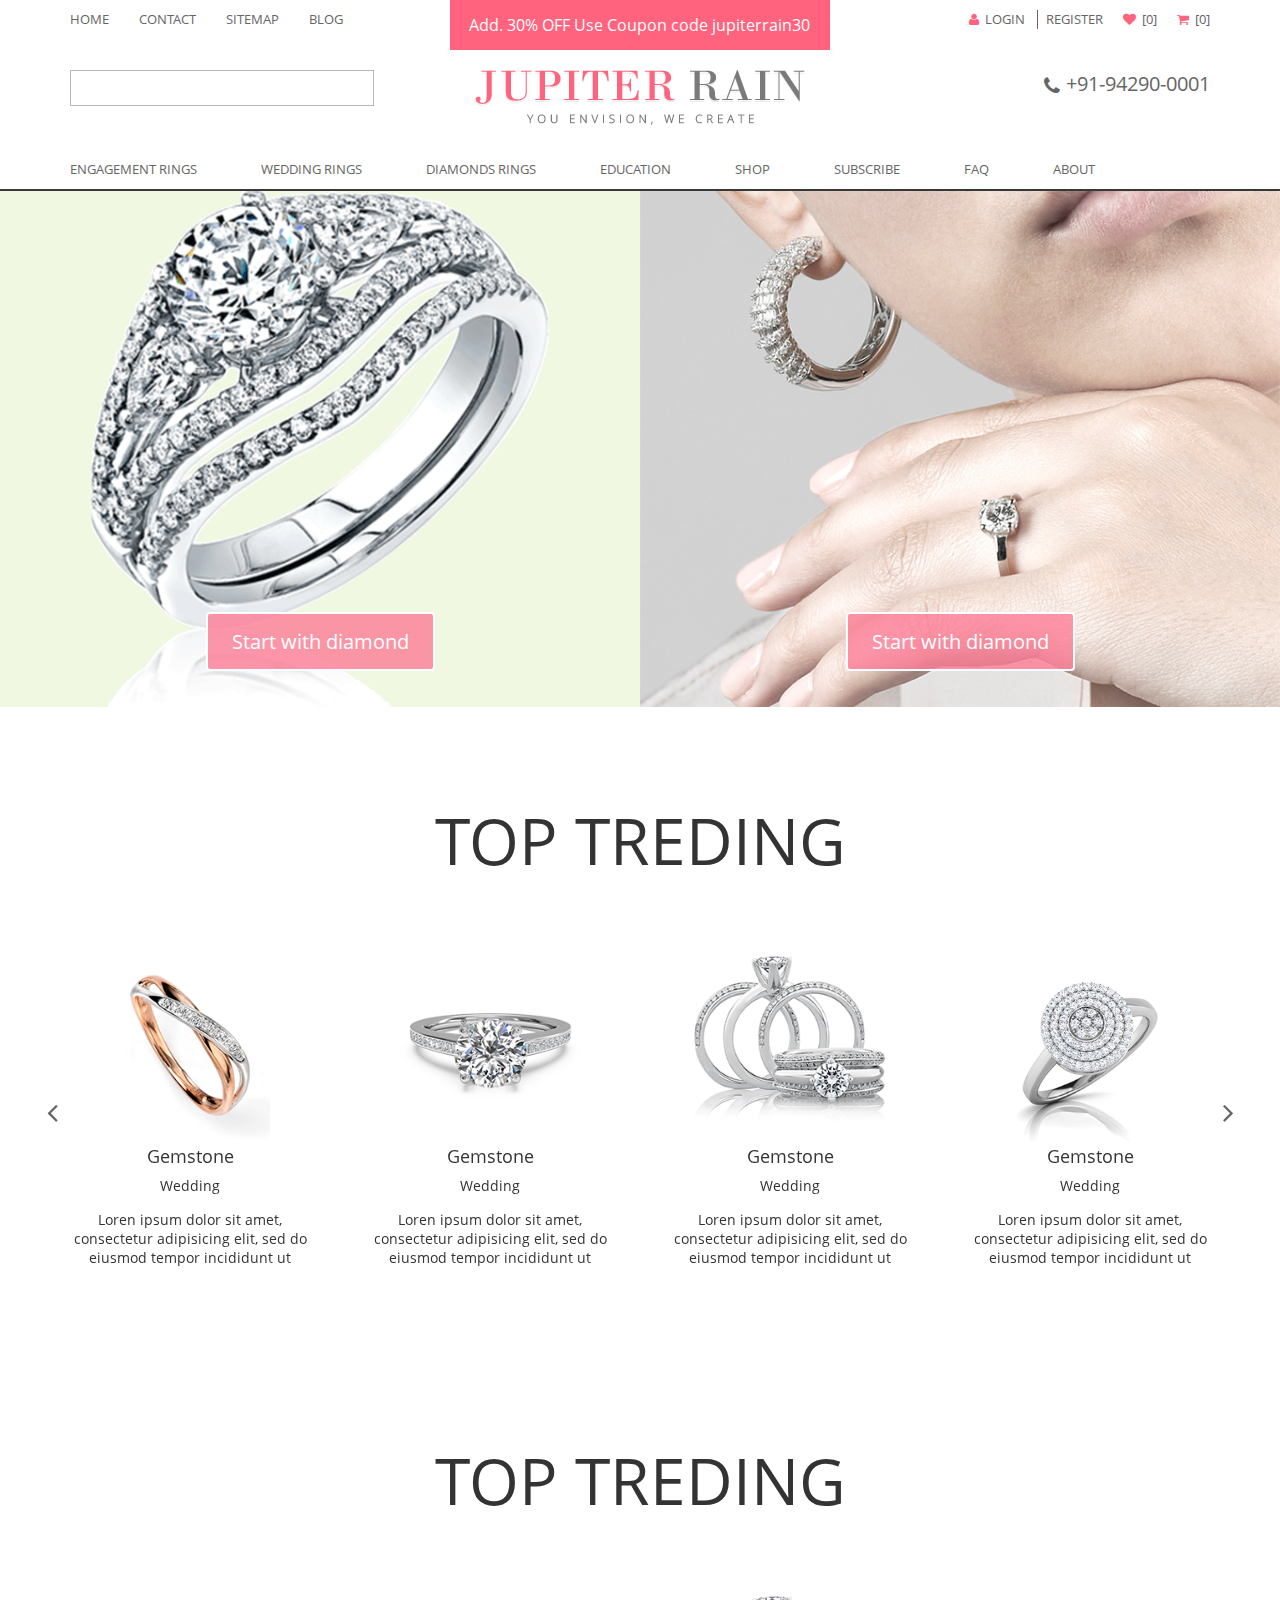
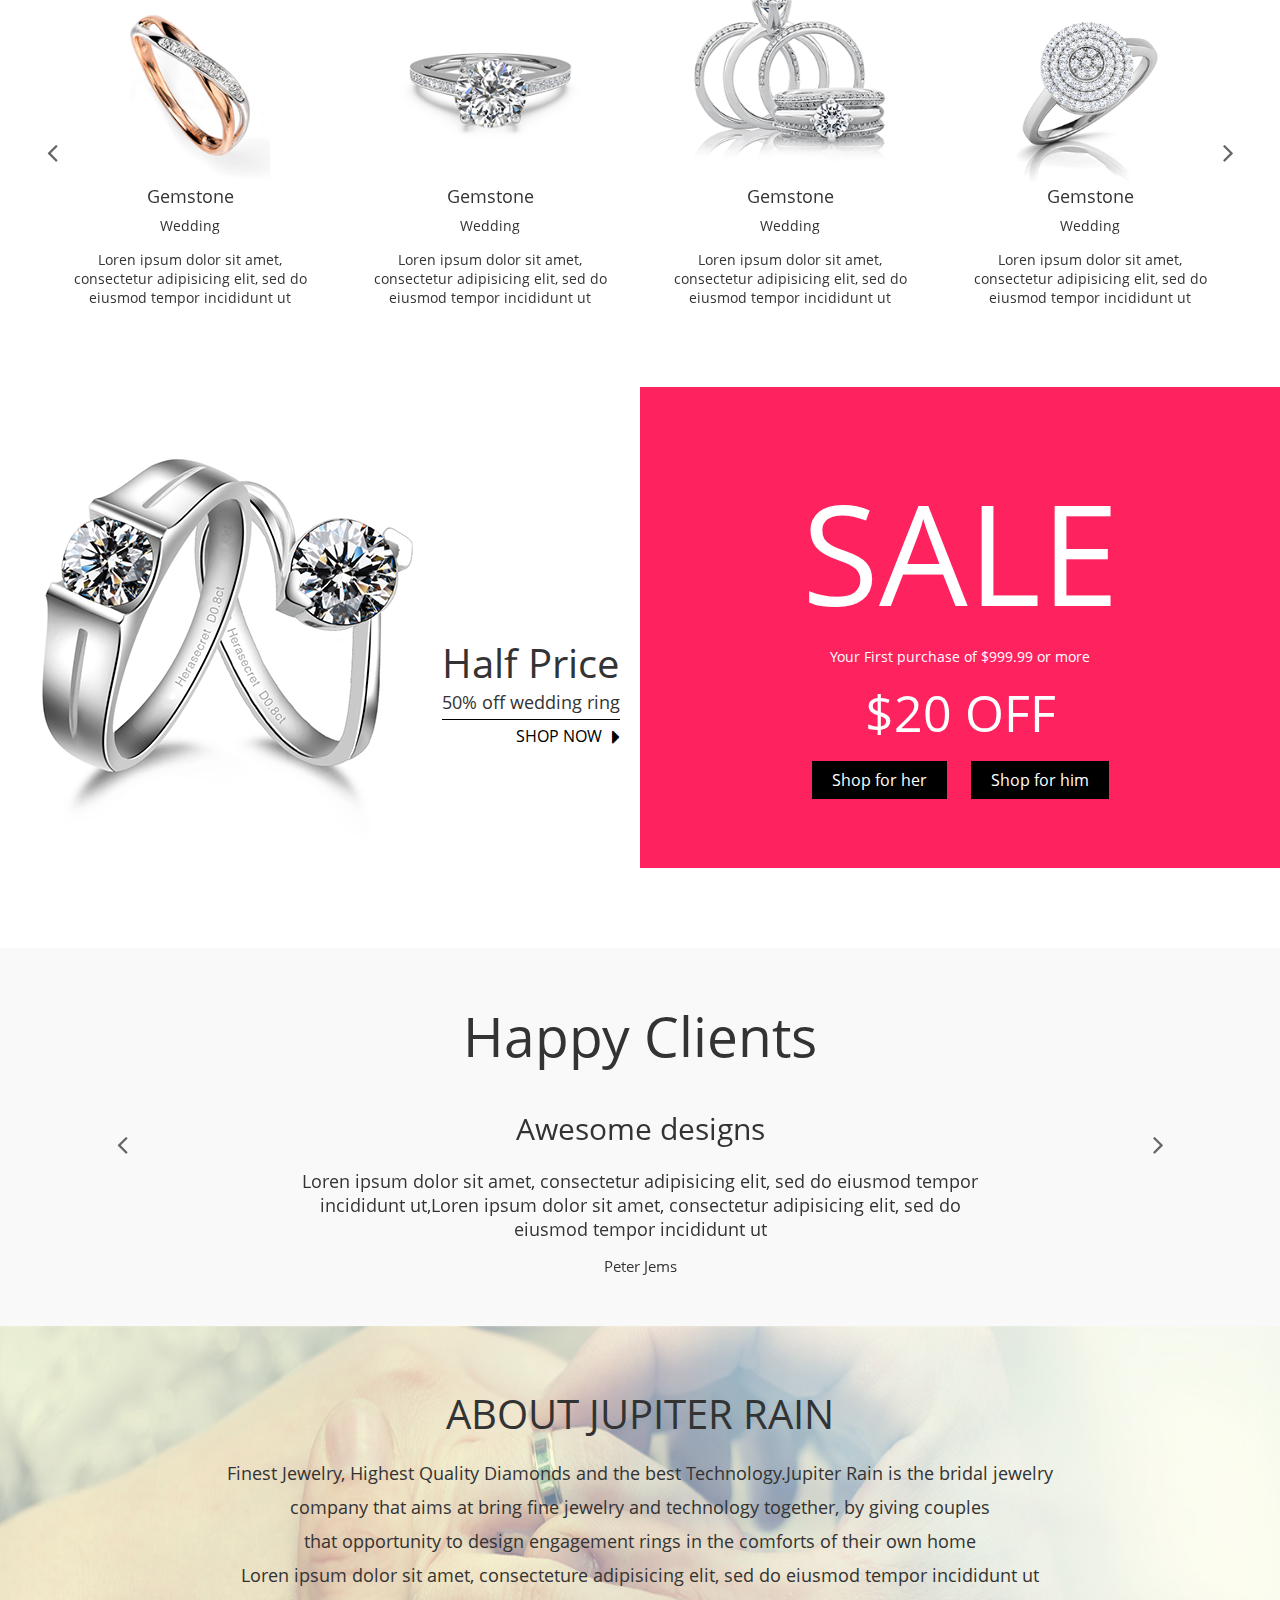
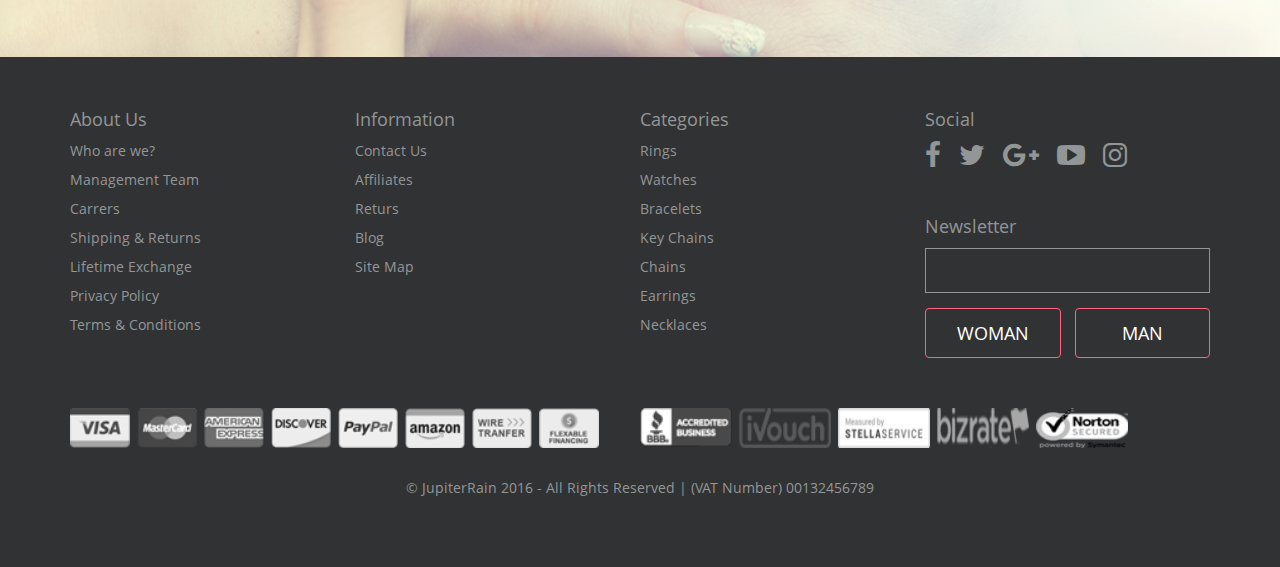
==== commit bde9464f: "Added design in megamenu" ====
--- a/index.html
+++ b/index.html
@@ -88,31 +88,31 @@
               <div class="fieldset-menu">
                 <ul>
                   <li>
-                    <a href="javascript:void(0);">Solitaire</a>
-                  </li>
-                  <li>
-                    <a href="javascript:void(0);">Side-Stone</a>
-                  </li>
-                  <li>
-                    <a href="javascript:void(0);">Vintage</a>
-                  </li>
-                  <li>
-                    <a href="javascript:void(0);">Channel-Set</a>
-                  </li>
-                  <li>
-                    <a href="javascript:void(0);">Bridal-Set</a>
-                  </li>
-                  <li>
-                    <a href="javascript:void(0);">Pave</a>
-                  </li>
-                  <li>
-                    <a href="javascript:void(0);">Three-Stone</a>
-                  </li>
-                  <li>
-                    <a href="javascript:void(0);">Halo</a>
-                  </li>
-                  <li>
-                    <a href="javascript:void(0);">Tension</a>
+                    <a href="javascript:void(0);" class="solitaire">Solitaire</a>
+                  </li>
+                  <li>
+                    <a href="javascript:void(0);" class="side-stone">Side-Stone</a>
+                  </li>
+                  <li>
+                    <a href="javascript:void(0);" class="vintage">Vintage</a>
+                  </li>
+                  <li>
+                    <a href="javascript:void(0);" class="channel-set">Channel-Set</a>
+                  </li>
+                  <li>
+                    <a href="javascript:void(0);" class="bridal-set">Bridal-Set</a>
+                  </li>
+                  <li>
+                    <a href="javascript:void(0);" class="pave">Pave</a>
+                  </li>
+                  <li>
+                    <a href="javascript:void(0);" class="three-stone">Three-Stone</a>
+                  </li>
+                  <li>
+                    <a href="javascript:void(0);" class="halo">Halo</a>
+                  </li>
+                  <li>
+                    <a href="javascript:void(0);" class="tension">Tension</a>
                   </li>
                 </ul>
               </div>
@@ -144,9 +144,127 @@
         </li>
         <li>
           <a href="wedding-ring.html">Wedding rings</a>
+          <div class="megamenu">
+            <div class="menu-own-design">
+              <div class="fieldset-title">Design Your Own</div>
+              <div class="fieldset-menu">
+                <ul>
+                  <li>
+                    <a href="javascript:void(0);" class="solitaire">Solitaire</a>
+                  </li>
+                  <li>
+                    <a href="javascript:void(0);" class="side-stone">Side-Stone</a>
+                  </li>
+                  <li>
+                    <a href="javascript:void(0);" class="vintage">Vintage</a>
+                  </li>
+                  <li>
+                    <a href="javascript:void(0);" class="channel-set">Channel-Set</a>
+                  </li>
+                  <li>
+                    <a href="javascript:void(0);" class="bridal-set">Bridal-Set</a>
+                  </li>
+                  <li>
+                    <a href="javascript:void(0);" class="pave">Pave</a>
+                  </li>
+                  <li>
+                    <a href="javascript:void(0);" class="three-stone">Three-Stone</a>
+                  </li>
+                  <li>
+                    <a href="javascript:void(0);" class="halo">Halo</a>
+                  </li>
+                  <li>
+                    <a href="javascript:void(0);" class="tension">Tension</a>
+                  </li>
+                </ul>
+              </div>
+            </div>
+            <div class="product-menu">
+              <div class="product-menu-left">
+                <div class="product-images">
+                  <img src="images/sponser1.png" />
+                  <img src="images/sponser2.png" />
+                  <img src="images/sponser3.png" />
+                  <img src="images/sponser4.png" />
+                  <img src="images/sponser5.png" />
+                </div>
+                <div class="product-list">
+                  <a href="javascript:void(0);">Engagement Rings</a> 
+                  <a href="javascript:void(0);">Loose Diamonds</a>
+                </div>
+              </div>
+              <div class="product-menu-right">
+                <div class="product-of-month">
+                  <a href="javascript:void(0);">
+                    <img src="images/item4.png" />
+                    <div class="product-of-month-name">Product of Month</div>
+                  </a>
+                </div>
+              </div>
+            </div>
+          </div>
         </li>
         <li>
           <a href="javascript:void(0);">Diamonds rings</a>
+          <div class="megamenu">
+            <div class="menu-own-design">
+              <div class="fieldset-title">Design Your Own</div>
+              <div class="fieldset-menu">
+                <ul>
+                  <li>
+                    <a href="javascript:void(0);" class="solitaire">Solitaire</a>
+                  </li>
+                  <li>
+                    <a href="javascript:void(0);" class="side-stone">Side-Stone</a>
+                  </li>
+                  <li>
+                    <a href="javascript:void(0);" class="vintage">Vintage</a>
+                  </li>
+                  <li>
+                    <a href="javascript:void(0);" class="channel-set">Channel-Set</a>
+                  </li>
+                  <li>
+                    <a href="javascript:void(0);" class="bridal-set">Bridal-Set</a>
+                  </li>
+                  <li>
+                    <a href="javascript:void(0);" class="pave">Pave</a>
+                  </li>
+                  <li>
+                    <a href="javascript:void(0);" class="three-stone">Three-Stone</a>
+                  </li>
+                  <li>
+                    <a href="javascript:void(0);" class="halo">Halo</a>
+                  </li>
+                  <li>
+                    <a href="javascript:void(0);" class="tension">Tension</a>
+                  </li>
+                </ul>
+              </div>
+            </div>
+            <div class="product-menu">
+              <div class="product-menu-left">
+                <div class="product-images">
+                  <img src="images/sponser1.png" />
+                  <img src="images/sponser2.png" />
+                  <img src="images/sponser3.png" />
+                  <img src="images/sponser4.png" />
+                  <img src="images/sponser5.png" />
+                </div>
+                <div class="product-list">
+                  <a href="javascript:void(0);">Engagement Rings</a> 
+                  <a href="javascript:void(0);">Loose Diamonds</a>
+                </div>
+              </div>
+              <div class="product-menu-right">
+                <div class="product-of-month">
+                  <a href="javascript:void(0);">
+                    <img src="images/item4.png" />
+                    <div class="product-of-month-name">Product of Month</div>
+                  </a>
+                </div>
+              </div>
+            </div>
+          </div>
         </li>
         <li>
           <a href="education.html">Education</a>
--- a/css/style.css
+++ b/css/style.css
@@ -1,4 +1,4 @@
-img,video{height:auto}.owl-carousel,.owl-carousel .owl-item{-webkit-tap-highlight-color:transparent}.change-grid-view-wrap .grid-view-top .choose-filters .filter select:focus,.header .logo-section .logo-section-grid.search-item input:focus,.select-tag-small select:focus,a:focus,a:hover{outline:0}@font-face{font-family:"OpenSans Regular";src:url(../fonts/OpenSans/OpenSans-Regular.woff)}@font-face{font-family:"OpenSans Bold";src:url(../fonts/OpenSans/OpenSans-Bold.woff)}@font-face{font-family:"OpenSans SemiBold";src:url(../fonts/OpenSans/OpenSans-Semibold.woff)}@font-face{font-family:"OpenSans Italic";src:url(../fonts/OpenSans/OpenSans-Italic.woff)}*{line-height:normal;vertical-align:top}body{margin:0;font-family:"OpenSans Regular"}a{text-decoration:none}img{max-width:100%}video{width:100%}.select-tag{position:relative;display:inline-block;height:48px;width:230px;border:1px solid #E6E6E6;background:#fff;-webkit-border-radius:3px;-moz-border-radius:3px;-ms-border-radius:3px;border-radius:3px}.select-tag::after{position:absolute;top:0;right:0;left:auto;display:inline-block;height:0;width:0;margin:14px 29px 0 0;color:#676767;font-size:20px;font-family:FontAwesome;content:'\f078'}.select-tag select{position:relative;z-index:1;height:48px;width:100%;padding:5px 25px 5px 10px;border:none;background:0 0;color:#000;line-height:18px;text-align:center;-webkit-appearance:none;-moz-appearance:none;-ms-appearance:none;appearance:none;-webkit-box-shadow:node;-moz-box-shadow:node;-ms-box-shadow:node;box-shadow:node}.select-tag select::-ms-expand{display:none}.select-tag-small{position:relative;display:inline-block;height:35px;width:212px;border:1px solid #E6E6E6;background:#fff;-webkit-border-radius:0;-moz-border-radius:0;-ms-border-radius:0;border-radius:0}.select-tag-small::after{position:absolute;top:0;right:0;left:auto;display:inline-block;height:0;width:0;margin:6px 22px 0 0;color:#676767;font-size:20px;font-family:FontAwesome;content:'\f107'}.select-tag-small select{position:relative;z-index:1;height:35px;width:100%;padding:5px 35px 5px 10px;border:none;background:0 0;color:#000;line-height:18px;text-align:center;-webkit-appearance:none;-moz-appearance:none;-ms-appearance:none;appearance:none;-webkit-box-shadow:node;-moz-box-shadow:node;-ms-box-shadow:node;box-shadow:node}.special-action-btn a{display:inline-block;padding:12px 36px;border:2px solid #fff;background-color:#AFB3A4;color:#fff;font-size:20px;letter-spacing:2px;text-decoration:none;text-transform:uppercase;-webkit-border-radius:3px;-moz-border-radius:3px;-ms-border-radius:3px;border-radius:3px}.owl-theme .owl-controls .owl-nav .owl-next:hover,.owl-theme .owl-controls .owl-nav .owl-prev:hover,.owl-theme .owl-controls .owl-nav [class*=owl-]:hover,.special-action-btn a:hover{background-color:transparent}.special-action-btn a.ready-to-ship{margin-left:20px}ul{padding-left:0;list-style-type:none}.owl-theme .owl-controls{position:absolute;top:50%;left:0;display:inline-block;width:100%;margin-top:-27px}.owl-theme .owl-controls .owl-nav .owl-next,.owl-theme .owl-controls .owl-nav .owl-prev,.owl-theme .owl-controls .owl-nav [class*=owl-]{float:left;display:inline-block;background-color:transparent;font-size:0}.owl-theme .owl-controls .owl-nav .owl-next::before,.owl-theme .owl-controls .owl-nav .owl-prev::before,.owl-theme .owl-controls .owl-nav [class*=owl-]::before{display:inline-block;height:30px;width:20px;margin-left:30px;color:#656565;font-size:30px;font-family:FontAwesome;content:'\f104'}.header,.header .top-header{width:100%;display:inline-block}.owl-theme .owl-controls .owl-nav .owl-next{float:right}.owl-theme .owl-controls .owl-nav .owl-next::before{margin-right:30px;margin-left:0;content:'\f105'}.header{padding:0 70px;border-bottom:2px solid #383838}@media (max-width:992px){.header{padding:0 30px}}.header .top-header{margin-bottom:20px}.header .top-header .top-header-coupon,.header .top-header .top-header-menu,.header .top-header .top-header-right{float:left;display:inline-block;width:33.33%}@media (max-width:640px){.header .top-header .top-header-coupon,.header .top-header .top-header-menu,.header .top-header .top-header-right{width:100%}}.header .top-header .top-header-menu ul,.header .top-header .top-header-right ul{display:inline-block;width:100%;margin-top:10px}.header .top-header .top-header-menu ul li,.header .top-header .top-header-right ul li{display:inline-block}.header .top-header .top-header-menu ul li a,.header .top-header .top-header-right ul li a{display:inline-block;color:#656565;font-size:13px;text-transform:uppercase}.header .top-header .top-header-menu ul li a:hover,.header .top-header .top-header-right ul li a:hover{color:#FF637E;text-decoration:none}.header .top-header .top-header-menu ul li{margin-right:26px}@media (max-width:1200px){.header .top-header .top-header-menu ul li{margin-right:20px}}.header .top-header .top-header-coupon{padding:14px 0;background-color:#FF637E;color:#fff;font-size:16px;text-align:center}@media (max-width:1200px){.header .top-header .top-header-coupon{padding:14px 4px;font-size:12px}}.header .top-header .top-header-right ul{text-align:right}@media (max-width:640px){.header .top-header .top-header-right ul{text-align:left}}.header .top-header .top-header-right ul li{margin-left:8px;padding-left:8px}.header .top-header .top-header-right ul li.register{border-left:1px solid #656565}@media (max-width:992px){.header .top-header .top-header-right ul li.register{border-left:none}}.header .top-header .top-header-right ul li.register a::before{display:none}.header .top-header .top-header-right ul li.like a::before{content:'\f004'}.header .top-header .top-header-right ul li.cart a::before{content:'\f07a'}@media (min-width:640px) and (max-width:992px){.header .top-header .top-header-menu ul li{float:left;width:50%;margin-right:0;margin-bottom:6px}.header .top-header .top-header-right ul li.cart,.header .top-header .top-header-right ul li.like,.header .top-header .top-header-right ul li.login,.header .top-header .top-header-right ul li.register{float:left;width:50%;margin-bottom:6px;margin-left:0}}.header .top-header .top-header-right ul li a::before{margin-right:6px;color:#FF637E;font-family:FontAwesome;content:'\f007'}.header .logo-section{display:inline-block;width:100%;margin-bottom:35px}.header .logo-section .logo-section-grid{float:left;display:inline-block;width:33.33%}.header .logo-section .logo-section-grid.search-item input{display:inline-block;height:36px;width:80%;padding:0 16px;border:1px solid #B7B7B7;color:#B7B7B7}.header .logo-section .logo-section-grid.search-item input::after{content:'\f002'}.header .logo-section .logo-section-grid.brand-logo{text-align:center}.header .logo-section .logo-section-grid.contact-number{display:inline-block;text-align:right}.header .logo-section .logo-section-grid.contact-number .tel-no{display:inline-block;color:#656565;font-size:20px}.header .logo-section .logo-section-grid.contact-number .tel-no:hover{color:#FF637E}.header .logo-section .logo-section-grid.contact-number .tel-no::before{display:inline-block;margin-top:6px;margin-right:6px;font-size:20px;font-family:FontAwesome;vertical-align:top;content:'\f095'}.header .main-menu,.header .main-menu ul{display:inline-block;width:100%}.header .main-menu ul li{position:relative;display:inline-block;width:auto;margin:0 20px}.header .main-menu ul li a{display:inline-block;color:#656565;font-size:13px;text-transform:uppercase}.header .main-menu ul li a:hover{color:#FF637E;text-decoration:none}.header .main-menu ul li .megamenu{position:absolute;top:0;left:0;z-index:1;display:inline-block;width:700px;margin-top:31px;padding:30px;background-color:#fff;-webkit-box-shadow:1px 1px 3px 1px rgba(0,0,0,.2);-moz-box-shadow:1px 1px 3px 1px rgba(0,0,0,.2);-ms-box-shadow:1px 1px 3px 1px rgba(0,0,0,.2);box-shadow:1px 1px 3px 1px rgba(0,0,0,.2)}.header .main-menu ul li .megamenu .menu-own-design{position:relative;display:inline-block;width:100%}.header .main-menu ul li .megamenu .menu-own-design .fieldset-title{position:absolute;top:0;left:0;display:inline-block;margin-top:-10px;margin-left:10px;padding:0 8px;background-color:#fff}.header .main-menu ul li .megamenu .menu-own-design .fieldset-menu{display:inline-block;width:100%;margin-bottom:30px;padding:20px;border:2px solid #656565}.header .main-menu ul li .megamenu .menu-own-design .fieldset-menu ul li{float:left;display:inline-block;width:20%;margin:5px 0}.header .main-menu ul li .megamenu .product-menu{display:inline-block;width:100%}.header .main-menu ul li .megamenu .product-menu .product-menu-left{float:left;width:60%;padding-right:60px}.header .main-menu ul li .megamenu .product-menu .product-menu-left .product-images{display:inline-block;width:100%;margin-bottom:20px;border-bottom:1px solid #656565}.header .main-menu ul li .megamenu .product-menu .product-menu-left .product-images img{float:left;margin-right:15px;margin-bottom:20px}.header .main-menu ul li .megamenu .product-menu .product-menu-left .product-list{display:inline-block;width:100%;text-align:center}.header .main-menu ul li .megamenu .product-menu .product-menu-left .product-list a{float:left;width:50%}.header .main-menu ul li .megamenu .product-menu .product-menu-right{float:left;width:40%}.header .main-menu ul li .megamenu .product-menu .product-menu-right .product-of-month a{border:1px solid #656565}.header .main-menu ul li .megamenu .product-menu .product-menu-right .product-of-month a .product-of-month-name{display:inline-block;width:100%;padding:10px;background-color:#939696;color:#fff;font-size:16px;text-align:center}.header .main-menu ul li .megamenu .product-menu .product-menu-right .product-of-month a .product-of-month-name:hover{color:#656565}.footer .footer-menu .footer-grid .footer-details ul li a,.footer .footer-menu .footer-grid .footer-title{margin-bottom:10px;color:#939696;display:inline-block}.footer{display:inline-block;width:100%;background-color:#313234}.footer .footer-menu{display:inline-block;width:100%;padding-top:50px;padding-bottom:50px}.footer .footer-menu .footer-grid{float:left;display:inline-block;width:25%}@media (max-width:992px){.footer .footer-menu .footer-grid{width:50%}.footer .footer-menu .footer-grid:nth-child(2n+1){clear:left}}@media (max-width:480px){.footer .footer-menu .footer-grid{width:100%}}.footer .footer-menu .footer-grid .footer-title{font-size:18px}.footer .footer-menu .footer-grid .footer-details ul li a:hover{color:#FF637E;text-decoration:none}.footer .footer-menu .footer-grid .footer-details .social-icon{display:inline-block;width:100%;margin-bottom:35px}.footer .footer-menu .footer-grid .footer-details .social-icon ul li{float:left;margin-right:18px}.footer .footer-menu .footer-grid .footer-details .input-search{display:inline-block;width:100%;margin-bottom:15px}.footer .footer-menu .footer-grid .footer-details .input-search input{display:inline-block;height:45px;width:100%;border:1px solid #939696;background-color:transparent}.footer .footer-menu .footer-grid .footer-details .input-search input:focus{border:1px solid #FF637E;outline:0}.footer .footer-menu .footer-grid .footer-details .search-btn a{display:inline-block;margin-right:10px;padding:12px 20px;border:1px solid #FF637E;border-radius:4px;color:#fff;font-size:18px;text-align:center;text-transform:uppercase;width:-webkit-calc(50% - 7px);width:-moz-calc(50% - 7px);width:calc(50% - 7px)}.footer .footer-menu .footer-grid .footer-details .search-btn a:last-child{margin-right:0}.footer .footer-menu .footer-grid .footer-details .search-btn a:hover{background-color:#FF637E;text-decoration:none}.footer .footer-sponser{display:inline-block;width:100%}.footer .footer-sponser .sponser-left,.footer .footer-sponser .sponser-right{float:left;display:inline-block;width:50%}@media (max-width:1200px){.footer .footer-sponser .sponser-left,.footer .footer-sponser .sponser-right{width:100%;margin-bottom:15px}}.footer .footer-sponser .sponser-left a,.footer .footer-sponser .sponser-right a{display:inline-block;width:auto}.footer .footer-sponser .sponser-left a:hover img,.footer .footer-sponser .sponser-right a:hover img{-webkit-filter:grayscale(0);-moz-filter:grayscale(0);-ms-filter:grayscale(0);filter:grayscale(0)}.footer .footer-sponser .sponser-left a img,.footer .footer-sponser .sponser-right a img{display:inline-block;height:40px;width:60px;margin-right:3px;-webkit-filter:grayscale(1);-moz-filter:grayscale(1);-ms-filter:grayscale(1);filter:grayscale(1)}.footer .footer-sponser .sponser-right a img{width:92px}.footer .footer-copyright{display:inline-block;width:100%;padding-top:30px;padding-bottom:70px;text-align:center}.footer .footer-copyright span{color:#939696}.owl-carousel{position:relative;z-index:1;display:none;width:100%}.owl-carousel .owl-stage{position:relative;-ms-touch-action:pan-Y}.owl-carousel .owl-stage::after{clear:both;display:block;height:0;line-height:0;content:'.';visibility:hidden}.owl-carousel .owl-stage-outer{position:relative;overflow:hidden;-webkit-transform:translate3d(0,0,0)}.owl-carousel .owl-item{position:relative;float:left;min-height:1px;-webkit-backface-visibility:hidden;-webkit-touch-callout:none}.owl-carousel .owl-item img{display:block;width:100%;-webkit-transform-style:preserve-3d}.owl-carousel .owl-dots.disabled,.owl-carousel .owl-nav.disabled{display:none}.no-js .owl-carousel,.owl-carousel.owl-loaded{display:block}.owl-carousel .owl-dot,.owl-carousel .owl-nav .owl-next,.owl-carousel .owl-nav .owl-prev{cursor:hand;-khtml-user-select:none;-moz-user-select:none;-ms-user-select:none;-webkit-user-select:none;user-select:none}.owl-carousel.owl-loading{display:block;opacity:0}.owl-carousel.owl-hidden{opacity:0}.owl-carousel.owl-refresh .owl-item{visibility:hidden}.owl-carousel.owl-drag .owl-item{-moz-user-select:none;-ms-user-select:none;-webkit-user-select:none;user-select:none}.owl-carousel.owl-grab{cursor:grab}.owl-carousel.owl-rtl{direction:rtl}.owl-carousel.owl-rtl .owl-item{float:right}.owl-carousel .animated{animation-duration:1s;animation-fill-mode:both}.owl-carousel .owl-animated-in{z-index:0}.owl-carousel .owl-animated-out{z-index:1}.owl-carousel .fadeOut{animation-name:fadeOut}@keyframes fadeOut{0%{opacity:1}100%{opacity:0}}.owl-height{transition:height .5s ease-in-out}.owl-carousel .owl-item .owl-lazy{opacity:0;transition:opacity .4s ease}.owl-carousel .owl-item img.owl-lazy{transform-style:preserve-3d}.owl-carousel .owl-video-wrapper{position:relative;height:100%;background:#000}.owl-carousel .owl-video-play-icon{position:absolute;top:50%;left:50%;z-index:1;height:80px;width:80px;margin-top:-40px;margin-left:-40px;background:url(owl.video.play.png) no-repeat;cursor:pointer;transition:transform .1s ease;-webkit-backface-visibility:hidden}.owl-carousel .owl-video-play-icon:hover{transform:scale(1.3,1.3)}.owl-carousel .owl-video-playing .owl-video-play-icon,.owl-carousel .owl-video-playing .owl-video-tn{display:none}.owl-carousel .owl-video-tn{height:100%;background-position:center center;background-repeat:no-repeat;background-size:contain;opacity:0;transition:opacity .4s ease}.eng-banner .banner-right-part .banner-text .special-action-btn a:hover,.explore-cust-ring-wrap .explore-cust-ring-detail .explore-btn a:hover{opacity:.8}.owl-carousel .owl-video-frame{position:relative;z-index:1;height:100%;width:100%}.banner-section{display:table;width:100%}.banner-section .banner-grid{position:relative;display:table-cell;width:50%;background-color:#F0F8E2;vertical-align:bottom}@media (max-width:640px){.banner-section .banner-grid{display:inline-block;width:100%}.sale-section .sale-section-grid{text-align:center}}.banner-section .banner-grid img{display:block;margin:0 auto}.banner-section .banner-grid:last-child img{width:100%}.banner-section .banner-grid .banner-btn{position:absolute;top:auto;bottom:0;display:inline-block;width:100%;margin-bottom:36px;text-align:center}.banner-section .banner-grid .banner-btn a{display:inline-block;padding:14px 24px;border:2px solid #fff;background-color:rgba(252,124,150,.8);color:#fff;font-size:20px;-webkit-border-radius:4px;-moz-border-radius:4px;-ms-border-radius:4px;border-radius:4px}.banner-section .banner-grid .banner-btn a:hover{text-decoration:none}.new-collection-section,.top-treding-section{display:inline-block;width:100%;margin-top:90px;margin-bottom:80px;text-align:center}.new-collection-section .new-collection-heading,.new-collection-section .top-treding-heading,.top-treding-section .new-collection-heading,.top-treding-section .top-treding-heading{margin-bottom:60px;font-size:64px;text-transform:uppercase}.new-collection-section .new-collection-items,.new-collection-section .top-treding-items,.top-treding-section .new-collection-items,.top-treding-section .top-treding-items{display:inline-block;width:100%;padding:0 70px}.new-collection-section .new-collection-items .collection-img,.new-collection-section .new-collection-items .treding-img,.new-collection-section .top-treding-items .collection-img,.new-collection-section .top-treding-items .treding-img,.top-treding-section .new-collection-items .collection-img,.top-treding-section .new-collection-items .treding-img,.top-treding-section .top-treding-items .collection-img,.top-treding-section .top-treding-items .treding-img{display:inline-block;height:200px;width:200px}.new-collection-section .new-collection-items .collection-title,.new-collection-section .new-collection-items .treding-title,.new-collection-section .top-treding-items .collection-title,.new-collection-section .top-treding-items .treding-title,.top-treding-section .new-collection-items .collection-title,.top-treding-section .new-collection-items .treding-title,.top-treding-section .top-treding-items .collection-title,.top-treding-section .top-treding-items .treding-title{margin-bottom:8px;font-size:18px}.new-collection-section .new-collection-items .collection-details,.new-collection-section .new-collection-items .treding-details,.new-collection-section .top-treding-items .collection-details,.new-collection-section .top-treding-items .treding-details,.top-treding-section .new-collection-items .collection-details,.top-treding-section .new-collection-items .treding-details,.top-treding-section .top-treding-items .collection-details,.top-treding-section .top-treding-items .treding-details{display:inline-block;margin-top:15px}.sale-section{display:table;width:100%;margin-bottom:80px}.sale-section .sale-section-grid{position:relative;display:table-cell;width:50%;padding:20px 0;vertical-align:middle}@media (max-width:767px){.sale-section .sale-section-grid{display:inline-block;width:100%}}.sale-section .sale-section-grid .sale-details{position:absolute;top:auto;right:0;bottom:0;display:inline-block;margin-right:60px;margin-bottom:120px}@media (min-width:768px) and (max-width:1300px){.sale-section .sale-section-grid .sale-details{margin-right:20px}}@media (max-width:640px){.sale-section .sale-section-grid .sale-details{left:0;margin-right:0;margin-bottom:0;margin-left:50px}}.sale-section .sale-section-grid .sale-details .sale-title{font-size:40px}@media (min-width:768px) and (max-width:1200px){.sale-section .sale-section-grid .sale-details{left:0;margin-right:0;margin-bottom:0;margin-left:50px}.sale-section .sale-section-grid .sale-details .sale-title{font-size:24px}}.sale-section .sale-section-grid .sale-details .sale-off{display:inline-block;margin-bottom:5px;padding-bottom:5px;border-bottom:1px solid #000;font-size:18px}@media (min-width:768px) and (max-width:1200px){.sale-section .sale-section-grid .sale-details .sale-off{font-size:14px}}.sale-section .sale-section-grid .sale-details .sale-shop-now{text-align:right}.sale-section .sale-section-grid .sale-details .sale-shop-now a{display:inline-block;color:#000;font-size:16px;text-transform:uppercase}.sale-section .sale-section-grid .sale-details .sale-shop-now a::after{display:inline-block;margin-top:1px;margin-left:10px;font-size:22px;font-family:FontAwesome;vertical-align:top;content:'\f0da'}@media (min-width:768px) and (max-width:1200px){.sale-section .sale-section-grid .sale-details .sale-shop-now a{font-size:14px}}.sale-section .sale-section-grid.sale-image{background-color:#FE225F;color:#fff;text-align:center}.sale-section .sale-section-grid.sale-image .sale-title{display:inline-block;margin-top:0;margin-bottom:0;font-size:140px}.sale-section .sale-section-grid.sale-image .sale-off{font-size:50px}.sale-section .sale-section-grid.sale-image .sale-btn-wrap{display:inline-block;width:100%;margin-top:10px}.sale-section .sale-section-grid.sale-image .sale-btn-wrap .sale-btn{display:inline-block;margin-right:20px;padding:8px 20px;background-color:#000;color:#fff;font-size:16px}.sale-section .sale-section-grid.sale-image .sale-btn-wrap .sale-btn:last-child{margin-right:0}.sale-section .sale-section-grid.sale-image .sale-btn-wrap .sale-btn:hover{color:#FF637E;text-decoration:none}.testimonial-section{display:inline-block;width:100%;padding:50px 0;background-color:#F9F9F9;text-align:center}.testimonial-section .testimonial-grid .testimonial-title{margin-bottom:35px;font-size:55px}.testimonial-section .testimonial-grid .testimonial-sub-title{margin-bottom:20px;font-size:30px}.testimonial-section .testimonial-grid .testimonial-details{width:60%;margin:0 auto;padding-bottom:15px;font-size:18px}.about-us-section,.wr-banner-slider,.wr-ring-main,.wr-ring-main .wr-ring-top{width:100%;display:inline-block}.testimonial-section .testimonial-grid .testimonial-author{font-size:15px}.about-us-section{padding:60px 0;background-image:url(../images/about-banner.jpg);background-repeat:no-repeat;background-size:100% auto;text-align:center}.about-us-section .about-us-title{margin-bottom:20px;font-size:40px;text-transform:uppercase}.about-us-section .about-us-detail p{font-size:18px}.wr-banner-slider .wr-banner-text{position:absolute;top:auto;right:0;bottom:0;left:auto;display:inline-block;max-width:520px;margin-right:295px;padding:0 15px}@media (max-width:992px){.wr-banner-slider .wr-banner-text{margin-right:30px}}.wr-banner-slider .wr-banner-text h2{color:#383838;font-size:53px;text-transform:uppercase}.wr-banner-slider .wr-banner-text p{color:#5C5C5C;font-size:20px;line-height:35px}.wr-ring-main{padding:100px 45px 0;text-align:center}.wr-ring-main .wr-ring-top{max-width:855px;margin-bottom:70px}@media (max-width:767px){.wr-ring-main{padding:50px 15px 0}.wr-ring-main .wr-ring-top{margin-bottom:20px}}.wr-ring-main .wr-ring-top h2{color:#383838;font-size:35px;text-transform:uppercase}.wr-ring-main .wr-ring-top p{color:#5C5C5C;font-size:18px;line-height:30px}.wr-ring-main .wr-ring-slider .item img{height:250px;width:250px;margin:0 auto}.wr-ring-main .wr-ring-slider .item-content{display:inline-block;width:100%;padding:0 30px}.wr-ring-main .wr-ring-slider .item-content h4{margin-top:0;color:#383838;font-size:20px}.wr-ring-main .wr-ring-slider .item-content p{color:#5C5C5C;font-size:11px}.wr-passage-main{display:inline-block;width:100%;padding:110px 45px}@media (max-width:767px){.wr-passage-main{padding:50px 15px}}.wr-passage-main .wr-passage-slider,.wr-passage-main .wr-passage-text{float:left;width:50%}.wr-passage-main .wr-passage-text{padding-left:30px}@media (max-width:992px){.wr-passage-main .wr-passage-slider,.wr-passage-main .wr-passage-text{width:100%}.wr-passage-main .wr-passage-text{padding-top:20px;padding-left:0}}.wr-passage-main .wr-passage-text h2{color:#383838;font-size:30px;letter-spacing:2px;text-transform:uppercase}.wr-passage-main .wr-passage-text p{color:#5C5C5C;font-size:24px;line-height:45px}.rts-banner{position:relative;display:inline-block;width:100%}.rts-banner img{max-height:530px;width:100%}.rts-banner .banner-text{position:absolute;top:auto;bottom:0;left:0;display:inline-block;max-width:570px;margin:0 0 85px 140px;text-align:center}.rts-banner .banner-text h2{margin-bottom:22px;font-size:53px;text-transform:uppercase}.rts-banner .banner-text p{margin-bottom:30px;font-size:20px;line-height:35px}.shop-now-button{display:inline-block;padding:12px 36px;background-color:#656460;color:#fff;font-size:20px;letter-spacing:2px;text-decoration:none;-webkit-border-radius:3px;-moz-border-radius:3px;-ms-border-radius:3px;border-radius:3px}.shop-now-button:hover{color:#fff;text-decoration:none}.special-coll-main{display:inline-flex;width:100%;background-color:#3A6D8A;align-items:center}.special-coll-main .special-coll-detail,.special-coll-main .special-coll-img{float:left;width:50%}.special-coll-main .special-coll-img img{width:100%}.special-coll-main .special-coll-detail{display:inline-block;padding:80px;color:#fff;text-align:center}.special-coll-main .special-coll-detail .special-action-btn,.special-coll-main .special-coll-detail h2,.special-coll-main .special-coll-detail p{display:inline-block;width:100%}.special-coll-main .special-coll-detail h2{margin-bottom:30px;font-size:53px;letter-spacing:3px}.special-coll-main .special-coll-detail p{margin-bottom:30px;color:#E5E8EE;font-size:20px;line-height:25px}.designer-jewelery{background-color:#fff}.designer-jewelery .special-coll-detail{color:#383838}.designer-jewelery .special-coll-detail p{color:#5C5C5C}.designer-jewelery .special-action-btn .select-to-shop,.designer-jewelery .special-action-btn a{display:inline-block}.designer-jewelery .special-action-btn a{margin-left:20px;border-color:#E6E6E6;background-color:#9B9B9D;font-size:16px}.designer-jewelery .special-action-btn a:hover{color:#383838}.watches-more-main{display:inline-block;width:100%;padding:153px 0;background-image:url(../images/bg.jpg);background-repeat:repeat;text-align:right}.watches-more-main .watches-more-wrap{float:right;display:flex;width:88%}.watches-more-main .watches-img,.watches-more-main .watches-more-detail{float:left}.watches-more-main .watches-img{width:38%}.watches-more-main .watches-img img{width:100%}.watches-more-main .watches-more-detail{display:inline-flex;min-height:100%;width:-webkit-calc(62% - 20px);width:-moz-calc(62% - 20px);width:calc(62% - 20px);margin-left:20px;padding:68px 110px;background-color:#473D3E;color:#fff;text-align:center;align-items:center;flex-wrap:wrap}.watches-more-main .watches-more-detail h2{display:inline-block;width:100%;margin:0 0 34px;font-size:34px;letter-spacing:2px;text-transform:uppercase}.watches-more-main .watches-more-detail p{font-size:22px;line-height:34px}.watches-more-main .watches-more-detail .special-action-btn{display:inline-block;width:100%;margin-top:38px}.watches-more-main .watches-more-detail .special-action-btn a{background-color:#fff;color:#5C5C5C;font-size:16px}.watches-more-main .watches-more-detail .special-action-btn a:hover{background-color:#F97F94;color:#fff}.collection-passage-main{position:relative}.collection-passage-main .collection-passage-img{display:inline-block;width:100%}.collection-passage-main .collection-passage-img img{width:100%}.collection-passage-main .collection-passage-detail-wrap{position:absolute;top:0;right:0;left:auto;height:100%;max-width:835px;margin-right:130px;padding:0 15px;align-items:center}.collection-passage-main .collection-passage-detail{display:inline-block;width:100%}.collection-passage-main .collection-passage-detail h3{color:#383838;font-size:36px;text-transform:uppercase}.collection-passage-main .collection-passage-detail p{color:#383838;font-size:20px}.collection-passage-main .collection-passage-detail .offer{display:inline-block;color:#000;font-size:60px}.collection-passage-main .collection-passage-detail .offer span{float:left;font-size:90px;line-height:84px}.collection-passage-main .collection-passage-detail .offer p{display:inline-block;margin:0;font-size:40px;text-transform:uppercase;vertical-align:super}.collection-passage-main .collection-passage-detail .offer p:nth-child(3){margin-left:-50px;font-size:28px;vertical-align:sub}.collection-passage-main .collection-passage-detail .offer-text{display:inline-block;font-size:34px;text-transform:uppercase;vertical-align:middle}.collection-passage-main .special-action-btn{display:inline-block;margin:20px 0 0 28px}.collection-passage-main .special-action-btn a{background-color:#40403E;color:#fff;font-size:14px}.abt-banner .banner-text{top:0;right:0;left:auto;max-width:400px;margin:150px 185px 0 140px}.about-content{display:block;max-width:1170px;width:100%;margin:0 auto}.advantage-main{display:inline-block;width:100%;text-align:center}.advantage-main .adv-top{display:block;max-width:860px;width:100%;margin:100px auto;color:#383838}.advantage-main .adv-top h2{font-size:32px;letter-spacing:1px;text-transform:uppercase}.advantage-main .adv-top p{font-size:18px;line-height:30px}.advantage-main .adv-elements-list{display:inline-block;width:100%;text-align:left}.advantage-main .adv-elements-list .adv-element{float:left;width:46%;margin-right:6%;margin-bottom:58px}.advantage-main .adv-elements-list .adv-element:nth-child(2n){margin-right:0}.advantage-main .adv-elements-list .adv-icon{float:left;display:flex;height:100px;width:100px;margin-right:15px;border:5px double #C3C3C3;text-align:center;-webkit-border-radius:50%;-moz-border-radius:50%;-ms-border-radius:50%;border-radius:50%;align-items:center}.advantage-main .adv-elements-list .adv-icon i{display:block;margin:0 auto;color:#656565;font-size:32px}.advantage-main .adv-elements-list .adv-detail{float:left;display:inline-block;width:-webkit-calc(100% - 115px);width:-moz-calc(100% - 115px);width:calc(100% - 115px);color:#5C5C5C}.advantage-main .adv-elements-list .adv-detail h4{font-size:26px}.advantage-main .adv-elements-list .adv-detail p{font-size:16px;line-height:30px}.about-jr-main{display:inline-block;width:100%;margin-top:55px;text-align:center}.about-jr-main .detail-icon{display:inline-flex;height:58px;width:58px;background-color:#C4E25C;color:#fff;align-items:center;-webkit-border-radius:50%;-moz-border-radius:50%;-ms-border-radius:50%;border-radius:50%}.about-jr-main .detail-icon i{display:block;margin:0 auto;font-size:40px}.about-jr-main .about-jr{margin-bottom:85px;color:#5C5C5C}.about-jr-main .about-jr h3{font-size:24px;text-transform:uppercase}.about-jr-main .about-jr p{font-size:16px;line-height:30px}.eng-banner{display:flex;width:100%}.eng-banner .banner-left-part,.eng-banner .banner-right-part{float:left;display:inline-block;width:50%}.eng-banner .banner-left-part img{width:100%}.eng-banner .banner-right-part{display:inline-flex;background-color:#E3F6E3;text-align:center;align-items:center}.eng-banner .banner-right-part .banner-text{display:inline-block;width:100%}.eng-diamond-wrap .wr-ring-slider .item img,.eng-ring-main .wr-ring-slider .item img{height:170px;width:170px}.eng-banner .banner-right-part .banner-text .banner-rings img{margin-right:16px}.eng-banner .banner-right-part .banner-text .banner-rings img:last-child{margin-right:0}.eng-banner .banner-right-part .banner-text h2{margin-bottom:30px;font-size:50px;text-transform:uppercase}.eng-banner .banner-right-part .banner-text p{font-size:20px}.eng-banner .banner-right-part .banner-text .special-action-btn{margin-top:45px}.eng-banner .banner-right-part .banner-text .special-action-btn a{margin-right:20px;border:none}.eng-banner .banner-right-part .banner-text .special-action-btn a.select-ring{background-color:#FF637E}.eng-banner .banner-right-part .banner-text .special-action-btn a.select-diamond{background-color:#fff;color:#939696}.eng-ring-main.wr-ring-main{padding:60px 0 0}.eng-ring-main .wr-ring-top{margin-bottom:70px}.eng-ring-main .wr-ring-slider .item-content h4{color:#5C5C5C;font-size:22px}.eng-ring-main .wr-ring-slider .item-content p{font-size:13px}.eng-diamond-wrap{margin-bottom:60px}.eng-diamond-wrap .wr-ring-top{max-width:70%}.designer-diamond-wrap{display:flex;width:100%;margin:50px 0;padding-bottom:15px;background-image:url(../images/bg-eng.jpg);background-repeat:no-repeat;background-size:100% auto;align-items:center}.designer-diamond-wrap .designer-diamond-left{float:left;width:45%}.designer-diamond-wrap .designer-diamond-left img{margin-top:-50px}.designer-diamond-wrap .designer-diamond-right{float:left;width:55%;padding:0 50px;text-align:center}.designer-diamond-wrap .designer-diamond-right h2{margin-bottom:15px;font-size:35px;letter-spacing:2px;text-transform:uppercase}.designer-diamond-wrap .designer-diamond-right p{font-size:16px;line-height:28px}.explore-cust-ring-wrap{position:relative;display:inline-block;width:100%;margin-bottom:20px;text-align:center}.explore-cust-ring-wrap .explore-cust-ring-detail{position:absolute;top:50%;left:50%;display:inline-block;max-width:800px;margin-top:-82px;margin-left:-390px}.explore-cust-ring-wrap .explore-cust-ring-detail .explore-cust-ring-title{display:inline-block;margin-bottom:5px;padding:8px 20px;background-color:#B7B7B7;color:#fff;font-size:25px;letter-spacing:2px;text-transform:uppercase}.explore-cust-ring-wrap .explore-cust-ring-detail .explore-cust-ring-txt{display:inline-block;margin-bottom:5px;padding:4px 20px;background-color:#B0F7E9;color:#383838;font-size:18px}.explore-cust-ring-wrap .explore-cust-ring-detail .explore-cust-ring-txt.blue-txt{background-color:#B0D4F6}.explore-cust-ring-wrap .explore-cust-ring-detail .explore-cust-ring-txt.yellow-txt{background-color:#F1F7B1}.explore-cust-ring-wrap .explore-cust-ring-detail .explore-cust-ring-txt.skin-txt{background-color:#F6D2B0}.explore-cust-ring-wrap .explore-cust-ring-detail .explore-btn{display:inline-block;width:100%;margin-top:20px}.explore-cust-ring-wrap .explore-cust-ring-detail .explore-btn a{display:inline-block;margin-right:20px;padding:12px 20px;background-color:#313234;color:#fff;font-size:18px;letter-spacing:2px;text-decoration:none;text-transform:uppercase;-webkit-border-radius:2px;-moz-border-radius:2px;-ms-border-radius:2px;border-radius:2px}.explore-cust-ring-wrap .explore-cust-ring-detail .explore-btn a.view-review{background-color:#FF637E}.shipping-banner .shipping-banner-text{position:absolute;top:auto;bottom:0;left:0;display:inline-block;max-width:680px;margin-bottom:140px;margin-left:130px}.shipping-banner .shipping-banner-text h2{font-size:50px;letter-spacing:4px;text-transform:uppercase}.shipping-banner .shipping-banner-text p{display:inline-block;font-size:17px;line-height:30px;text-align:center}.shipping-button-wrap{display:inline-block;width:100%}.shipping-button-wrap .nav-tabs{display:inline-block;width:100%;padding:70px 0 0;border-bottom:none;text-align:center}.shipping-button-wrap .nav-tabs li{float:none;display:inline-block;margin-bottom:0}.shipping-button-wrap .nav-tabs li.active a,.shipping-button-wrap .nav-tabs li.active a:hover{background-color:#383838}.shipping-button-wrap .nav-tabs li a{padding:10px 20px;border:none;background-color:#564FCC;color:#fff;font-size:16px;text-transform:uppercase;-webkit-border-radius:0;-moz-border-radius:0;-ms-border-radius:0;border-radius:0}.shipping-button-wrap .nav-tabs li a:hover{border:none;background-color:#564FCC;color:#fff;cursor:pointer;opacity:.9}.shipping-button-wrap .nav-tabs li a:focus{border:none;color:#fff}.shipping-button-wrap #packaging{width:100%}.shipping-button-wrap #packaging .diamond-ring-banner{display:inline-block;width:100%;margin-bottom:70px;text-align:center}.shipping-button-wrap #packaging .diamond-ring-banner .diamond-ring-text{float:left;display:inline-block;width:60%;margin-top:100px}.shipping-button-wrap #packaging .diamond-ring-banner .diamond-ring-text .diamond-ring-text-detail{display:inline-block;max-width:500px}.shipping-button-wrap #packaging .diamond-ring-banner .diamond-ring-text .diamond-ring-text-detail h2{font-size:60px;text-transform:uppercase}.shipping-button-wrap #packaging .diamond-ring-banner .diamond-ring-text .diamond-ring-text-detail p{display:inline-block;font-size:20px;line-height:28px}.shipping-button-wrap #packaging .diamond-ring-banner .diamond-ring-image{display:inline-block;width:40%}.shipping-button-wrap #packaging .gift-banner{position:relative;display:inline-block;width:100%;margin-bottom:70px}.shipping-button-wrap #packaging .gift-banner img{display:inline-block;width:100%}.shipping-button-wrap #packaging .gift-banner .gift-banner-text{position:absolute;top:0;right:0;left:auto;display:inline-block;max-width:600px;margin:140px;color:#fff;text-align:center}.shipping-button-wrap #packaging .gift-banner .gift-banner-text h2{margin-bottom:30px;font-size:36px;text-transform:uppercase}.shipping-button-wrap #packaging .gift-banner .gift-banner-text p{display:inline-block;font-size:18px;line-height:32px}.shipping-button-wrap #packaging .surprise-box-wrap{display:inline-block;width:100%;margin-bottom:100px}.shipping-button-wrap #packaging .surprise-box-wrap .surpsise-box-image{float:left;display:inline-block;width:60%;text-align:center}.shipping-button-wrap #packaging .surprise-box-wrap .surpsise-box-detail-wrap{display:inline-block;width:40%;padding-right:150px}.shipping-button-wrap #packaging .surprise-box-wrap .surpsise-box-detail-wrap .surprise-heading{display:inline-block;font-size:54px;text-transform:uppercase}.shipping-button-wrap #packaging .surprise-box-wrap .surpsise-box-detail-wrap .surprise-heading .surprise-txt{display:block;font-size:81px;letter-spacing:4px}.shipping-button-wrap #packaging .surprise-box-wrap .surpsise-box-detail-wrap .surprise-heading .in-txt,.shipping-button-wrap #packaging .surprise-box-wrap .surpsise-box-detail-wrap .surprise-heading .your-txt{margin-right:26px;letter-spacing:4px}.shipping-button-wrap #packaging .surprise-box-wrap .surpsise-box-detail-wrap .surprise-heading .box-txt{color:#FF637E;letter-spacing:4px}.shipping-button-wrap #packaging .surprise-box-wrap .surpsise-box-detail-wrap .surprise-box-detail p{font-size:18px;line-height:32px}.shipping-button-wrap #shipping .shipping-policies-wrap{display:inline-block;width:100%;margin:70px 0;text-align:center}.shipping-button-wrap #shipping .shipping-policies-wrap .shipping-policies{display:inline-block;max-width:70%}.shipping-button-wrap #shipping .shipping-policies-wrap .shipping-policies h2{margin-top:0;margin-bottom:20px;font-size:40px;text-transform:uppercase}.shipping-button-wrap #shipping .shipping-policies-wrap .shipping-policies p{color:#656565;font-size:16px;line-height:30px}.shipping-button-wrap #shipping .shipping-policies-grid-wrap{display:inline-block;width:100%;margin-bottom:70px;color:#656565}.shipping-button-wrap #shipping .shipping-policies-grid-wrap .shipping-policies-grid{float:left;display:inline-block;width:50%;padding-right:25px;padding-left:50px}.shipping-button-wrap #shipping .shipping-policies-grid-wrap .shipping-policies-grid:last-child{padding-left:0}.shipping-button-wrap #shipping .shipping-policies-grid-wrap .shipping-policies-grid .shipping-policies-grid-image{float:left;margin-right:20px}.shipping-button-wrap #shipping .shipping-policies-grid-wrap .shipping-policies-grid .shipping-policies-grid-details h2{margin-top:0}.shipping-button-wrap #shipping .shipping-policies-grid-wrap .shipping-policies-grid .shipping-policies-grid-details p{font-size:14px;line-height:26px}.shipping-button-wrap #shipping .shipping-features-wrap{display:inline-block;width:100%;margin-bottom:40px;padding-right:150px;padding-left:50px}.shipping-button-wrap #shipping .shipping-features-wrap .shipping-features{display:inline-block;width:100%;margin-bottom:30px}.shipping-button-wrap #shipping .shipping-features-wrap .shipping-features .shipping-features-title{font-size:24px}.shipping-button-wrap #shipping .shipping-features-wrap .shipping-features p{font-size:16px;line-height:30px}.choose-step-padding{padding:0 70px}.ring-setting-steps{display:inline-block;width:100%;margin:80px 0}.ring-setting-steps .rings-step{position:relative;float:left;margin-right:50px;padding:8px 20px;background-color:#313234;text-transform:uppercase;-webkit-border-radius:4px;-moz-border-radius:4px;-ms-border-radius:4px;border-radius:4px}.ring-setting-steps .rings-step::after{position:absolute;top:0;right:0;margin-right:-22px;content:url(../images/dark-sharp.png)}.ring-setting-steps .rings-step a{color:#fff;font-size:18px;text-decoration:none}.ring-setting-steps .rings-step a:hover{opacity:.8}.ring-setting-steps .rings-step.active{background-color:#FF637E}.ring-setting-steps .rings-step.active::after{position:absolute;top:0;right:0;margin-right:-22px;content:url(../images/pink-sharp.png)}.choose-ring-details-wrap{display:inline-block;width:100%;margin-bottom:20px;padding-bottom:50px;border-bottom:1px solid #939696}.choose-ring-details-wrap .choose-ring-details{display:inline-block;max-width:950px;margin-left:30px}.choose-ring-details-wrap .choose-ring-details h3{margin:0;font-size:26px}.choose-ring-details-wrap .choose-ring-details p{margin-top:20px;color:#939696;font-size:16px}.change-grid-view-wrap{width:100%;color:#939696}.change-grid-view-wrap .grid-view-top{display:inline-block;width:100%}.change-grid-view-wrap .grid-view-top .choose-tabs{float:left;display:inline-block;width:25%}.change-grid-view-wrap .grid-view-top .choose-tabs .grid-view::before,.change-grid-view-wrap .grid-view-top .choose-tabs .list-view::before{display:inline-block;margin-top:-2px;margin-left:10px;font-size:26px;font-family:FontAwesome;cursor:pointer;content:'\f03a'}.change-grid-view-wrap .grid-view-top .choose-tabs .grid-view::before{content:'\f00a'}.change-grid-view-wrap .grid-view-top .choose-filters{display:inline-block;width:75%;margin-bottom:50px;text-align:right}.change-grid-view-wrap .grid-view-top .choose-filters .filter{display:inline-block;margin-left:50px}.change-grid-view-wrap .grid-view-top .choose-filters .filter label{margin-top:10px;margin-right:10px}.change-grid-view-wrap .grid-view-top .choose-filters .filter select{height:40px;padding:0 14px}.change-grid-view-wrap .listing-view-grid{display:inline-block;width:100%;margin-bottom:50px;text-align:center}.change-grid-view-wrap .listing-view-grid .grid-view-wrap{float:left;display:inline-block;margin-right:20px;margin-bottom:60px;width:-webkit-calc(25% - 15px);width:-moz-calc(25% - 15px);width:calc(25% - 15px);-webkit-box-shadow:0 0 4px 3px rgba(195,195,195,.6);-moz-box-shadow:0 0 4px 3px rgba(195,195,195,.6);-ms-box-shadow:0 0 4px 3px rgba(195,195,195,.6);box-shadow:0 0 4px 3px rgba(195,195,195,.6)}.change-grid-view-wrap .listing-view-grid .grid-view-wrap:nth-child(4n){margin-right:0}.change-grid-view-wrap .listing-view-grid .grid-view-wrap .grid-view-img{display:inline-block;width:100%;margin-bottom:20px;border-bottom:2px solid #C3C3C3}.change-grid-view-wrap .listing-view-grid .grid-view-wrap .grid-view-title a{color:#939696}.change-grid-view-wrap .listing-view-grid .grid-view-wrap .grid-view-price h2{margin-bottom:20px;color:#FF637E}.change-grid-view-wrap .listing-view-grid .grid-view-wrap .grid-view-details{position:relative;display:inline-block;width:100%;margin-bottom:20px}.change-grid-view-wrap .listing-view-grid .grid-view-wrap .grid-view-details .favourite-icon:hover,.change-grid-view-wrap .listing-view-grid .grid-view-wrap .grid-view-details .see-icon:hover{color:#FF637E}.change-grid-view-wrap .listing-view-grid .grid-view-wrap .grid-view-details .favourite-icon::before,.change-grid-view-wrap .listing-view-grid .grid-view-wrap .grid-view-details .see-icon::before{position:absolute;top:0;left:0;margin-top:6px;margin-left:24px;font-size:22px;font-family:FontAwesome;cursor:pointer;content:'\f06e'}.change-grid-view-wrap .listing-view-grid .grid-view-wrap .grid-view-details .favourite-icon::before{right:0;left:auto;margin-right:24px;margin-left:0;content:'\f004'}.change-grid-view-wrap .listing-view-grid .grid-view-wrap .grid-view-details .see-detail-btn{display:inline-block;padding:6px 20px;background-color:#313234;color:#fff;font-size:15px;text-decoration:none;-webkit-border-radius:4px;-moz-border-radius:4px;-ms-border-radius:4px;border-radius:4px}.change-grid-view-wrap .listing-view-grid .grid-view-wrap .grid-view-details .see-detail-btn:hover{color:#FF637E}.change-grid-view-wrap .listing-view-list{text-align:left}.change-grid-view-wrap .listing-view-list .grid-view-wrap{display:flex;width:100%;margin-bottom:20px;align-items:center}.change-grid-view-wrap .listing-view-list .grid-view-wrap .grid-view-img{float:left;display:inline-block;width:190px;margin-right:40px;border-right:2px solid #C3C3C3;border-bottom:none}.change-grid-view-wrap .listing-view-list .grid-view-wrap .grid-view-details,.change-grid-view-wrap .listing-view-list .grid-view-wrap .grid-view-price,.change-grid-view-wrap .listing-view-list .grid-view-wrap .grid-view-title{float:left;font-size:18px}.change-grid-view-wrap .listing-view-list .grid-view-wrap .grid-view-details{display:inline-block}.change-grid-view-wrap .listing-view-list .grid-view-wrap .grid-view-details .favourite-icon::before,.change-grid-view-wrap .listing-view-list .grid-view-wrap .grid-view-details .see-icon::before{display:inline-block;margin-top:6px;margin-right:24px;font-size:22px;font-family:FontAwesome;cursor:pointer;content:'\f06e'}.change-grid-view-wrap .listing-view-list .grid-view-wrap .grid-view-details .favourite-icon::before{margin-left:24px;content:'\f004'}.change-grid-view-wrap .listing-view-list .grid-view-wrap .grid-view-details .see-detail-btn{display:inline-block;padding:6px 20px;background-color:#313234;color:#fff;font-size:15px;text-decoration:none;-webkit-border-radius:4px;-moz-border-radius:4px;-ms-border-radius:4px;border-radius:4px}.change-grid-view-wrap .listing-view-list .grid-view-wrap .grid-view-details .see-detail-btn:hover{color:#FF637E}.nav-tabs{margin-bottom:30px;border-top:1px solid #C3C3C3;border-bottom:1px solid #C3C3C3}.nav-tabs>li{margin-bottom:0}.nav-tabs>li.active>a{border:none;background-color:#FF637E;color:#fff;-webkit-border-radius:0;-moz-border-radius:0;-ms-border-radius:0;border-radius:0}.nav-tabs>li.active>a:focus,.nav-tabs>li.active>a:hover{border:none;background-color:#FF637E;color:#fff}.nav-tabs>li a{border:none;color:#313234;font-size:18px}.product-details-wrap{display:inline-block;width:100%;margin:30px 0 80px;padding:0 70px}.product-details-wrap .product-details-left{float:left;width:50%;padding:15px;border:1px solid #C3C3C3}.product-details-wrap .product-details-left .product-main-image-wrap{display:inline-block;width:100%;padding:15px;border:1px solid #C3C3C3}.product-details-wrap .product-details-left .product-main-image-wrap .product-image{display:table;min-height:300px;width:100%;text-align:center;vertical-align:middle}.product-details-wrap .product-details-left .product-main-image-wrap .product-image .image{display:table-cell;height:100%;width:100%;text-align:center;vertical-align:middle}.product-details-wrap .product-details-left .product-main-image-wrap .add-wishlist-wrap{display:inline-block;width:100%;text-align:right}.product-details-wrap .product-details-left .product-main-image-wrap .add-wishlist-wrap .add-wishlist-icon::before{display:inline-block;margin-right:20px;color:#FF637E;font-size:50px;font-family:FontAwesome;content:'\f004'}.product-details-wrap .product-details-left .product-main-image-wrap .add-wishlist-wrap .add-wishlist-icon:hover::before{color:#939696}.product-details-wrap .product-details-right{float:left;display:inline-block;width:50%;padding-left:48px;color:#5C5C5C}.product-details-wrap .product-details-right h2{margin:0 0 10px;font-size:34px;font-weight:700;text-transform:uppercase}.product-details-wrap .product-details-right .gold-details{display:inline-block;width:100%;margin-bottom:10px;font-size:16px;text-transform:uppercase}.product-details-wrap .product-details-right .rating-review-wrap{display:inline-block;width:100%;margin-bottom:10px;color:#5C5C5C}.product-details-wrap .product-details-right .rating-review-wrap .rating-number{display:inline-block;margin-right:3px;font-size:18px;font-weight:700;vertical-align:top}.product-details-wrap .product-details-right .rating-review-wrap .rating-icon-wrap{display:inline-block;margin-right:5px;vertical-align:middle}.product-details-wrap .product-details-right .rating-review-wrap .rating-icon{display:inline-block;width:15px}.product-details-wrap .product-details-right .rating-review-wrap .rating-icon::before{display:inline-block;height:10px;width:10px;color:#EDCF53;font-size:16px;font-family:FontAwesome;content:'\f005'}.product-details-wrap .product-details-right .rating-review-wrap .rating-review{display:inline-block;vertical-align:middle}.product-details-wrap .product-details-right .price-wrap{display:inline-block;width:100%;margin:10px 0 25px;color:#5C5C5C;font-size:18px}.product-details-wrap .product-details-right .price-wrap span{vertical-align:bottom}.product-details-wrap .product-details-right .price-wrap .price{font-size:38px;line-height:38px}.product-details-wrap .product-details-right .metal-details{display:inline-block;width:100%;margin-bottom:12px}.product-details-wrap .product-details-right .ring-size-details{display:inline-block;width:100%;margin-bottom:45px}.product-details-wrap .product-details-right .ring-size-details .select-tag-small{vertical-align:middle}.product-details-wrap .product-details-right .ring-size-details .find-size{display:inline-block;margin:0 18px;color:#5C5C5C;font-size:14px;vertical-align:middle}.product-details-wrap .product-details-right .add-pincode{display:inline-block;width:100%;margin-bottom:20px}.product-details-wrap .product-details-right .add-pincode .input-code{display:inline-block;width:100%;padding-left:10px}.product-details-wrap .product-details-right .add-pincode .input-code::before{display:inline-block;height:20px;width:20px;margin-right:15px;font-size:32px;font-family:FontAwesome;content:'\f041'}.product-details-wrap .product-details-right .add-pincode .input-code input{height:35px;width:90px}.product-details-wrap .product-details-right .add-pincode .input-code .change{display:inline-block;margin:0 15px;color:#FF637E;font-weight:700;text-decoration:none;vertical-align:super}.product-details-wrap .product-details-right .delivery-details{display:inline-block;width:100%;margin-bottom:65px;padding-left:10px}.product-details-wrap .product-details-right .delivery-details::before{display:inline-block;height:20px;margin-right:15px;color:#5C5C5C;font-size:20px;font-family:FontAwesome;content:'\f0d1'}.product-details-wrap .product-details-right .product-btn{display:inline-block;width:100%;padding-left:10px}.product-details-wrap .product-details-right .product-btn a{min-width:228px;margin-right:15px;padding:8px 12px;background-color:#FF637E;font-size:16px;letter-spacing:0;text-align:center}.product-details-wrap .product-details-right .product-btn a:hover{background-color:#313234}.product-tab{display:inline-block;width:100%;margin-bottom:50px;padding:0 70px}.product-tab .nav-tabs{margin-bottom:0}.product-tab .tab-content{display:inline-block;width:100%;padding:20px;border-right:1px solid #C3C3C3;border-bottom:1px solid #C3C3C3;border-left:1px solid #C3C3C3}.product-tab .tab-content #product-info .product-info-wrap{display:inline-block;width:100%;margin-bottom:30px}.product-tab .tab-content #product-info .product-info-wrap .product-info-left{float:left;display:inline-block;width:70%;font-size:16px}@media (max-width:992px){.product-tab .tab-content #product-info .product-info-wrap .product-info-left{width:100%}}.product-tab .tab-content #product-info .product-info-wrap .product-info-left ul{padding-left:40px;list-style-type:circle}.product-tab .tab-content #product-info .product-info-wrap .product-info-left ul li{margin-bottom:12px}.product-tab .tab-content #product-info .product-info-wrap .product-info-left ul li .product-title{display:inline-block;min-width:150px}.product-tab .tab-content #product-info .product-info-wrap .product-info-left ul li .product-value{padding-left:30px}.product-tab .tab-content #product-info .product-info-wrap .product-info-right{display:inline-block;width:30%;padding-top:50px}@media (max-width:992px){.product-tab .tab-content #product-info .product-info-wrap .product-info-right{width:100%}}.product-tab .tab-content #product-info .product-info-wrap .product-info-right .product-info-title{margin-bottom:10px;color:#313234;text-transform:uppercase}.product-tab .tab-content #product-info .product-info-wrap .product-info-right .product-info-detail{display:inline-block;padding:15px;border:1px solid #C3C3C3;background-color:#FFEBEE;color:#5C5C5C}.ed-page-content .ed-tab-main .ed-tab-grid,.ed-page-content .ed-tab-main .tab-content .ed-second-level .ed-third-level .nav-tabs{border:none}.product-tab .tab-content #product-info .product-info-wrap .product-info-right .product-info-detail p{margin-bottom:0;line-height:24px}.similar-product{margin-bottom:70px}.similar-product .wr-ring-top{margin-bottom:0}.similar-product .wr-ring-slider .item-content a{color:#5C5C5C;font-size:17px}.ed-page-content{display:inline-block;width:100%;padding:45px 70px;background-color:#F1F1F1;color:#656565}.ed-page-content .ed-passion-main{display:inline-block;width:100%;text-align:center}.ed-page-content .ed-passion-main .passion-text{display:inline-block;width:75%;margin:0 auto;padding-bottom:50px}.ed-page-content .ed-passion-main .passion-text h2{display:inline-block;margin-bottom:30px;color:#000;font-size:35px;letter-spacing:4px;text-transform:uppercase}.ed-page-content .ed-passion-main .passion-text p{font-size:16px;line-height:30px}.ed-page-content .ed-tab-main{display:inline-block;width:100%}.ed-page-content .ed-tab-main .ed-tab-grid .tab-one{float:left;margin-right:25px;background-color:#fff;text-align:center;-webkit-box-shadow:0 3px 2px rgba(0,0,0,.1);-moz-box-shadow:0 3px 2px rgba(0,0,0,.1);-ms-box-shadow:0 3px 2px rgba(0,0,0,.1);box-shadow:0 3px 2px rgba(0,0,0,.1);width:-webkit-calc(25% - 20px);width:-moz-calc(25% - 20px);width:calc(25% - 20px)}.ed-page-content .ed-tab-main .ed-tab-grid .tab-one:last-child{margin-right:0}.ed-page-content .ed-tab-main .ed-tab-grid .tab-one a{display:inline-block;height:280px;width:100%;margin-right:0;padding:25px}.ed-page-content .ed-tab-main .ed-tab-grid .tab-one a img{display:none}.ed-page-content .ed-tab-main .ed-tab-grid .tab-one a h3{margin:24px 0 20px;text-transform:uppercase}.ed-page-content .ed-tab-main .ed-tab-grid .tab-one a p{margin-bottom:26px;font-size:13px;line-height:20px}.ed-page-content .ed-tab-main .ed-tab-grid .tab-one a .read-more-btn{display:inline-block;padding:8px 24px;background-color:#313234;color:#fff;text-transform:uppercase}.ed-page-content .ed-tab-main .ed-tab-grid .tab-one.active a img{display:inline-block}.ed-page-content .ed-tab-main .ed-tab-grid .tab-one.active a .read-more-btn{display:none}.ed-page-content .ed-tab-main .tab-content .ed-second-level .nav-tabs{margin-bottom:0;background-color:#fff}.ed-page-content .ed-tab-main .tab-content .ed-second-level>.tab-content{padding:50px 30px;background-color:#fff}.ed-page-content .ed-tab-main .tab-content .ed-second-level .ed-third-level .nav-tabs li.active a{background-color:#FF637E}.ed-page-content .ed-tab-main .tab-content .ed-second-level .ed-third-level .nav-tabs li.active a:after{content:url(../images/pink-sharp.png)}.ed-page-content .ed-tab-main .tab-content .ed-second-level .ed-third-level .nav-tabs li a{position:relative;float:left;margin-right:50px;padding:8px 20px;background-color:#313234;color:#fff;text-transform:uppercase;-webkit-border-radius:4px;-moz-border-radius:4px;-ms-border-radius:4px;border-radius:4px}.ed-page-content .ed-tab-main .tab-content .ed-second-level .ed-third-level .nav-tabs li a:after{position:absolute;top:0;right:0;margin-right:-22px;content:url(../images/dark-sharp.png)}.ed-page-content .ed-tab-main .tab-content .ed-second-level .ed-third-level>.tab-content{padding:50px 30px}.ed-page-content .ed-tab-main .tab-content .ed-second-level .ed-third-level>.tab-content .tab-pane .sapphires-wrap{position:relative;display:inline-block;width:100%}.ed-page-content .ed-tab-main .tab-content .ed-second-level .ed-third-level>.tab-content .tab-pane .sapphires-wrap .sapphires-image{position:absolute;top:0;left:0;margin-right:30px}.ed-page-content .ed-tab-main .tab-content .ed-second-level .ed-third-level>.tab-content .tab-pane .sapphires-wrap .sapphires-image img{display:block}.ed-page-content .ed-tab-main .tab-content .ed-second-level .ed-third-level>.tab-content .tab-pane .sapphires-wrap .sapphires-details{padding-left:225px}.ed-page-content .ed-tab-main .tab-content .ed-second-level .ed-third-level>.tab-content .tab-pane .sapphires-wrap .sapphires-details .sapphires-title{color:#000;font-size:24px}.ed-page-content .ed-tab-main .tab-content .ed-second-level .ed-third-level>.tab-content .tab-pane .sapphires-wrap .sapphires-details p{font-size:16px;line-height:26px}
+img,video{height:auto}.owl-carousel,.owl-carousel .owl-item{-webkit-tap-highlight-color:transparent}.change-grid-view-wrap .grid-view-top .choose-filters .filter select:focus,.header .logo-section .logo-section-grid.search-item input:focus,.select-tag-small select:focus,a:focus,a:hover{outline:0}@font-face{font-family:"OpenSans Regular";src:url(../fonts/OpenSans/OpenSans-Regular.woff)}@font-face{font-family:"OpenSans Bold";src:url(../fonts/OpenSans/OpenSans-Bold.woff)}@font-face{font-family:"OpenSans SemiBold";src:url(../fonts/OpenSans/OpenSans-Semibold.woff)}@font-face{font-family:"OpenSans Italic";src:url(../fonts/OpenSans/OpenSans-Italic.woff)}*{line-height:normal;vertical-align:top}body{margin:0;font-family:"OpenSans Regular"}a{text-decoration:none}img{max-width:100%}video{width:100%}.select-tag{position:relative;display:inline-block;height:48px;width:230px;border:1px solid #E6E6E6;background:#fff;-webkit-border-radius:3px;-moz-border-radius:3px;-ms-border-radius:3px;border-radius:3px}.select-tag::after{position:absolute;top:0;right:0;left:auto;display:inline-block;height:0;width:0;margin:14px 29px 0 0;color:#676767;font-size:20px;font-family:FontAwesome;content:'\f078'}.select-tag select{position:relative;z-index:1;height:48px;width:100%;padding:5px 25px 5px 10px;border:none;background:0 0;color:#000;line-height:18px;text-align:center;-webkit-appearance:none;-moz-appearance:none;-ms-appearance:none;appearance:none;-webkit-box-shadow:node;-moz-box-shadow:node;-ms-box-shadow:node;box-shadow:node}.select-tag select::-ms-expand{display:none}.select-tag-small{position:relative;display:inline-block;height:35px;width:212px;border:1px solid #E6E6E6;background:#fff;-webkit-border-radius:0;-moz-border-radius:0;-ms-border-radius:0;border-radius:0}.select-tag-small::after{position:absolute;top:0;right:0;left:auto;display:inline-block;height:0;width:0;margin:6px 22px 0 0;color:#676767;font-size:20px;font-family:FontAwesome;content:'\f107'}.select-tag-small select{position:relative;z-index:1;height:35px;width:100%;padding:5px 35px 5px 10px;border:none;background:0 0;color:#000;line-height:18px;text-align:center;-webkit-appearance:none;-moz-appearance:none;-ms-appearance:none;appearance:none;-webkit-box-shadow:node;-moz-box-shadow:node;-ms-box-shadow:node;box-shadow:node}.special-action-btn a{display:inline-block;padding:12px 36px;border:2px solid #fff;background-color:#AFB3A4;color:#fff;font-size:20px;letter-spacing:2px;text-decoration:none;text-transform:uppercase;-webkit-border-radius:3px;-moz-border-radius:3px;-ms-border-radius:3px;border-radius:3px}.owl-theme .owl-controls .owl-nav .owl-next:hover,.owl-theme .owl-controls .owl-nav .owl-prev:hover,.owl-theme .owl-controls .owl-nav [class*=owl-]:hover,.special-action-btn a:hover{background-color:transparent}.special-action-btn a.ready-to-ship{margin-left:20px}ul{padding-left:0;list-style-type:none}.owl-theme .owl-controls{position:absolute;top:50%;left:0;display:inline-block;width:100%;margin-top:-27px}.owl-theme .owl-controls .owl-nav .owl-next,.owl-theme .owl-controls .owl-nav .owl-prev,.owl-theme .owl-controls .owl-nav [class*=owl-]{float:left;display:inline-block;background-color:transparent;font-size:0}.owl-theme .owl-controls .owl-nav .owl-next::before,.owl-theme .owl-controls .owl-nav .owl-prev::before,.owl-theme .owl-controls .owl-nav [class*=owl-]::before{display:inline-block;height:30px;width:20px;margin-left:30px;color:#656565;font-size:30px;font-family:FontAwesome;content:'\f104'}.header,.header .top-header{width:100%;display:inline-block}.owl-theme .owl-controls .owl-nav .owl-next{float:right}.owl-theme .owl-controls .owl-nav .owl-next::before{margin-right:30px;margin-left:0;content:'\f105'}.header{padding:0 70px;border-bottom:2px solid #383838}@media (max-width:992px){.header{padding:0 30px}}.header .top-header{margin-bottom:20px}.header .top-header .top-header-coupon,.header .top-header .top-header-menu,.header .top-header .top-header-right{float:left;display:inline-block;width:33.33%}@media (max-width:640px){.header .top-header .top-header-coupon,.header .top-header .top-header-menu,.header .top-header .top-header-right{width:100%}}.header .top-header .top-header-menu ul,.header .top-header .top-header-right ul{display:inline-block;width:100%;margin-top:10px}.header .top-header .top-header-menu ul li,.header .top-header .top-header-right ul li{display:inline-block}.header .top-header .top-header-menu ul li a,.header .top-header .top-header-right ul li a{display:inline-block;color:#656565;font-size:13px;text-transform:uppercase}.header .top-header .top-header-menu ul li a:hover,.header .top-header .top-header-right ul li a:hover{color:#FF637E;text-decoration:none}.header .top-header .top-header-menu ul li{margin-right:26px}@media (max-width:1200px){.header .top-header .top-header-menu ul li{margin-right:20px}}.header .top-header .top-header-coupon{padding:14px 0;background-color:#FF637E;color:#fff;font-size:16px;text-align:center}@media (max-width:1200px){.header .top-header .top-header-coupon{padding:14px 4px;font-size:12px}}.header .top-header .top-header-right ul{text-align:right}@media (max-width:640px){.header .top-header .top-header-right ul{text-align:left}}.header .top-header .top-header-right ul li{margin-left:8px;padding-left:8px}.header .top-header .top-header-right ul li.register{border-left:1px solid #656565}@media (max-width:992px){.header .top-header .top-header-right ul li.register{border-left:none}}.header .top-header .top-header-right ul li.register a::before{display:none}.header .top-header .top-header-right ul li.like a::before{content:'\f004'}.header .top-header .top-header-right ul li.cart a::before{content:'\f07a'}@media (min-width:640px) and (max-width:992px){.header .top-header .top-header-menu ul li{float:left;width:50%;margin-right:0;margin-bottom:6px}.header .top-header .top-header-right ul li.cart,.header .top-header .top-header-right ul li.like,.header .top-header .top-header-right ul li.login,.header .top-header .top-header-right ul li.register{float:left;width:50%;margin-bottom:6px;margin-left:0}}.header .top-header .top-header-right ul li a::before{margin-right:6px;color:#FF637E;font-family:FontAwesome;content:'\f007'}.header .logo-section{display:inline-block;width:100%;margin-bottom:35px}.header .logo-section .logo-section-grid{float:left;display:inline-block;width:33.33%}.header .logo-section .logo-section-grid.search-item input{display:inline-block;height:36px;width:80%;padding:0 16px;border:1px solid #B7B7B7;color:#B7B7B7}.header .main-menu,.header .main-menu ul{width:100%;display:inline-block}.header .logo-section .logo-section-grid.search-item input::after{content:'\f002'}.header .logo-section .logo-section-grid.brand-logo{text-align:center}.header .logo-section .logo-section-grid.contact-number{display:inline-block;text-align:right}.header .logo-section .logo-section-grid.contact-number .tel-no{display:inline-block;color:#656565;font-size:20px}.header .logo-section .logo-section-grid.contact-number .tel-no:hover{color:#FF637E}.header .logo-section .logo-section-grid.contact-number .tel-no::before{display:inline-block;margin-top:6px;margin-right:6px;font-size:20px;font-family:FontAwesome;vertical-align:top;content:'\f095'}.header .main-menu ul{margin-bottom:0}.header .main-menu ul li{position:relative;display:inline-block;width:auto;margin-right:60px;padding-bottom:10px}.header .main-menu ul li a{display:inline-block;color:#656565;font-size:13px;text-transform:uppercase}.header .main-menu ul li a:hover{color:#FF637E;text-decoration:none}.header .main-menu ul li .megamenu{position:absolute;top:0;left:0;z-index:1;display:none;width:800px;margin-top:31px;padding:30px;background-color:#fff;-webkit-box-shadow:1px 1px 3px 1px rgba(0,0,0,.2);-moz-box-shadow:1px 1px 3px 1px rgba(0,0,0,.2);-ms-box-shadow:1px 1px 3px 1px rgba(0,0,0,.2);box-shadow:1px 1px 3px 1px rgba(0,0,0,.2)}.header .main-menu ul li .megamenu:before{position:absolute;top:0;left:0;margin-top:-16px;margin-left:50px;font-size:22px;font-family:FontAwesome;content:'\f0d8'}.header .main-menu ul li .megamenu .menu-own-design{position:relative;display:inline-block;width:100%}.header .main-menu ul li .megamenu .menu-own-design .fieldset-title{position:absolute;top:0;left:0;display:inline-block;margin-top:-10px;margin-left:10px;padding:0 8px;background-color:#fff;text-transform:uppercase}.header .main-menu ul li .megamenu .menu-own-design .fieldset-menu{display:inline-block;width:100%;margin-bottom:30px;padding:20px 10px;border:2px solid #656565}.header .main-menu ul li .megamenu .menu-own-design .fieldset-menu ul li{float:left;display:inline-block;width:20%;margin:5px 0}.header .main-menu ul li .megamenu .menu-own-design .fieldset-menu ul li a{position:relative;padding-left:55px;font-size:14px;text-transform:capitalize}.header .main-menu ul li .megamenu .menu-own-design .fieldset-menu ul li a::before{position:absolute;top:0;left:0;display:inline-block;height:20px;width:55px;background-image:url(../images/rings.jpg);background-position:0 -5px;background-repeat:no-repeat;content:''}.header .main-menu ul li .megamenu .menu-own-design .fieldset-menu ul li a.side-stone::before{background-position:-50px -5px}.header .main-menu ul li .megamenu .menu-own-design .fieldset-menu ul li a.vintage::before{background-position:-100px -5px}.header .main-menu ul li .megamenu .menu-own-design .fieldset-menu ul li a.channel-set::before{background-position:-150px -5px}.header .main-menu ul li .megamenu .menu-own-design .fieldset-menu ul li a.bridal-set::before{background-position:-200px -5px}.header .main-menu ul li .megamenu .menu-own-design .fieldset-menu ul li a.pave::before{background-position:0 -34px}.header .main-menu ul li .megamenu .menu-own-design .fieldset-menu ul li a.three-stone::before{background-position:-50px -34px}.header .main-menu ul li .megamenu .menu-own-design .fieldset-menu ul li a.halo::before{background-position:-100px -34px}.header .main-menu ul li .megamenu .menu-own-design .fieldset-menu ul li a.tension::before{background-position:-150px -34px}.header .main-menu ul li .megamenu .product-menu{display:inline-block;width:100%}.header .main-menu ul li .megamenu .product-menu .product-menu-left{float:left;width:60%;padding-right:60px}.header .main-menu ul li .megamenu .product-menu .product-menu-left .product-images{display:inline-block;width:100%;margin-bottom:20px;border-bottom:1px solid #656565}.header .main-menu ul li .megamenu .product-menu .product-menu-left .product-images img{float:left;margin-right:15px;margin-bottom:20px}.header .main-menu ul li .megamenu .product-menu .product-menu-left .product-list{display:inline-block;width:100%;text-align:center}.header .main-menu ul li .megamenu .product-menu .product-menu-left .product-list a{float:left;width:50%;font-size:16px}.header .main-menu ul li .megamenu .product-menu .product-menu-right{float:left;width:40%}.header .main-menu ul li .megamenu .product-menu .product-menu-right .product-of-month a{border:1px solid #656565}.header .main-menu ul li .megamenu .product-menu .product-menu-right .product-of-month a .product-of-month-name{display:inline-block;width:100%;padding:10px;background-color:#939696;color:#fff;font-size:16px;text-align:center}.header .main-menu ul li .megamenu .product-menu .product-menu-right .product-of-month a .product-of-month-name:hover{color:#656565}.footer .footer-menu .footer-grid .footer-details ul li a,.footer .footer-menu .footer-grid .footer-title{margin-bottom:10px;color:#939696;display:inline-block}.header .main-menu ul li:hover .megamenu{display:inline-block}.footer{display:inline-block;width:100%;background-color:#313234}.footer .footer-menu{display:inline-block;width:100%;padding-top:50px;padding-bottom:50px}.footer .footer-menu .footer-grid{float:left;display:inline-block;width:25%}@media (max-width:992px){.footer .footer-menu .footer-grid{width:50%}.footer .footer-menu .footer-grid:nth-child(2n+1){clear:left}}@media (max-width:480px){.footer .footer-menu .footer-grid{width:100%}}.footer .footer-menu .footer-grid .footer-title{font-size:18px}.footer .footer-menu .footer-grid .footer-details ul li a:hover{color:#FF637E;text-decoration:none}.footer .footer-menu .footer-grid .footer-details .social-icon{display:inline-block;width:100%;margin-bottom:35px}.footer .footer-menu .footer-grid .footer-details .social-icon ul li{float:left;margin-right:18px}.footer .footer-menu .footer-grid .footer-details .input-search{display:inline-block;width:100%;margin-bottom:15px}.footer .footer-menu .footer-grid .footer-details .input-search input{display:inline-block;height:45px;width:100%;border:1px solid #939696;background-color:transparent}.footer .footer-menu .footer-grid .footer-details .input-search input:focus{border:1px solid #FF637E;outline:0}.footer .footer-menu .footer-grid .footer-details .search-btn a{display:inline-block;margin-right:10px;padding:12px 20px;border:1px solid #FF637E;border-radius:4px;color:#fff;font-size:18px;text-align:center;text-transform:uppercase;width:-webkit-calc(50% - 7px);width:-moz-calc(50% - 7px);width:calc(50% - 7px)}.footer .footer-menu .footer-grid .footer-details .search-btn a:last-child{margin-right:0}.footer .footer-menu .footer-grid .footer-details .search-btn a:hover{background-color:#FF637E;text-decoration:none}.footer .footer-sponser{display:inline-block;width:100%}.footer .footer-sponser .sponser-left,.footer .footer-sponser .sponser-right{float:left;display:inline-block;width:50%}@media (max-width:1200px){.footer .footer-sponser .sponser-left,.footer .footer-sponser .sponser-right{width:100%;margin-bottom:15px}}.footer .footer-sponser .sponser-left a,.footer .footer-sponser .sponser-right a{display:inline-block;width:auto}.footer .footer-sponser .sponser-left a:hover img,.footer .footer-sponser .sponser-right a:hover img{-webkit-filter:grayscale(0);-moz-filter:grayscale(0);-ms-filter:grayscale(0);filter:grayscale(0)}.footer .footer-sponser .sponser-left a img,.footer .footer-sponser .sponser-right a img{display:inline-block;height:40px;width:60px;margin-right:3px;-webkit-filter:grayscale(1);-moz-filter:grayscale(1);-ms-filter:grayscale(1);filter:grayscale(1)}.footer .footer-sponser .sponser-right a img{width:92px}.footer .footer-copyright{display:inline-block;width:100%;padding-top:30px;padding-bottom:70px;text-align:center}.footer .footer-copyright span{color:#939696}.owl-carousel{position:relative;z-index:1;display:none;width:100%}.owl-carousel .owl-stage{position:relative;-ms-touch-action:pan-Y}.owl-carousel .owl-stage::after{clear:both;display:block;height:0;line-height:0;content:'.';visibility:hidden}.owl-carousel .owl-stage-outer{position:relative;overflow:hidden;-webkit-transform:translate3d(0,0,0)}.owl-carousel .owl-item{position:relative;float:left;min-height:1px;-webkit-backface-visibility:hidden;-webkit-touch-callout:none}.owl-carousel .owl-item img{display:block;width:100%;-webkit-transform-style:preserve-3d}.owl-carousel .owl-dots.disabled,.owl-carousel .owl-nav.disabled{display:none}.no-js .owl-carousel,.owl-carousel.owl-loaded{display:block}.owl-carousel .owl-dot,.owl-carousel .owl-nav .owl-next,.owl-carousel .owl-nav .owl-prev{cursor:hand;-khtml-user-select:none;-moz-user-select:none;-ms-user-select:none;-webkit-user-select:none;user-select:none}.owl-carousel.owl-loading{display:block;opacity:0}.owl-carousel.owl-hidden{opacity:0}.owl-carousel.owl-refresh .owl-item{visibility:hidden}.owl-carousel.owl-drag .owl-item{-moz-user-select:none;-ms-user-select:none;-webkit-user-select:none;user-select:none}.owl-carousel.owl-grab{cursor:grab}.owl-carousel.owl-rtl{direction:rtl}.owl-carousel.owl-rtl .owl-item{float:right}.owl-carousel .animated{animation-duration:1s;animation-fill-mode:both}.owl-carousel .owl-animated-in{z-index:0}.owl-carousel .owl-animated-out{z-index:1}.owl-carousel .fadeOut{animation-name:fadeOut}@keyframes fadeOut{0%{opacity:1}100%{opacity:0}}.owl-height{transition:height .5s ease-in-out}.owl-carousel .owl-item .owl-lazy{opacity:0;transition:opacity .4s ease}.owl-carousel .owl-item img.owl-lazy{transform-style:preserve-3d}.owl-carousel .owl-video-wrapper{position:relative;height:100%;background:#000}.owl-carousel .owl-video-play-icon{position:absolute;top:50%;left:50%;z-index:1;height:80px;width:80px;margin-top:-40px;margin-left:-40px;background:url(owl.video.play.png) no-repeat;cursor:pointer;transition:transform .1s ease;-webkit-backface-visibility:hidden}.owl-carousel .owl-video-play-icon:hover{transform:scale(1.3,1.3)}.owl-carousel .owl-video-playing .owl-video-play-icon,.owl-carousel .owl-video-playing .owl-video-tn{display:none}.owl-carousel .owl-video-tn{height:100%;background-position:center center;background-repeat:no-repeat;background-size:contain;opacity:0;transition:opacity .4s ease}.eng-banner .banner-right-part .banner-text .special-action-btn a:hover,.explore-cust-ring-wrap .explore-cust-ring-detail .explore-btn a:hover{opacity:.8}.owl-carousel .owl-video-frame{position:relative;z-index:1;height:100%;width:100%}.banner-section{display:table;width:100%}.banner-section .banner-grid{position:relative;display:table-cell;width:50%;background-color:#F0F8E2;vertical-align:bottom}@media (max-width:640px){.banner-section .banner-grid{display:inline-block;width:100%}.sale-section .sale-section-grid{text-align:center}}.banner-section .banner-grid img{display:block;margin:0 auto}.banner-section .banner-grid:last-child img{width:100%}.banner-section .banner-grid .banner-btn{position:absolute;top:auto;bottom:0;display:inline-block;width:100%;margin-bottom:36px;text-align:center}.banner-section .banner-grid .banner-btn a{display:inline-block;padding:14px 24px;border:2px solid #fff;background-color:rgba(252,124,150,.8);color:#fff;font-size:20px;-webkit-border-radius:4px;-moz-border-radius:4px;-ms-border-radius:4px;border-radius:4px}.banner-section .banner-grid .banner-btn a:hover{text-decoration:none}.new-collection-section,.top-treding-section{display:inline-block;width:100%;margin-top:90px;margin-bottom:80px;text-align:center}.new-collection-section .new-collection-heading,.new-collection-section .top-treding-heading,.top-treding-section .new-collection-heading,.top-treding-section .top-treding-heading{margin-bottom:60px;font-size:64px;text-transform:uppercase}.new-collection-section .new-collection-items,.new-collection-section .top-treding-items,.top-treding-section .new-collection-items,.top-treding-section .top-treding-items{display:inline-block;width:100%;padding:0 70px}.new-collection-section .new-collection-items .collection-img,.new-collection-section .new-collection-items .treding-img,.new-collection-section .top-treding-items .collection-img,.new-collection-section .top-treding-items .treding-img,.top-treding-section .new-collection-items .collection-img,.top-treding-section .new-collection-items .treding-img,.top-treding-section .top-treding-items .collection-img,.top-treding-section .top-treding-items .treding-img{display:inline-block;height:200px;width:200px}.new-collection-section .new-collection-items .collection-title,.new-collection-section .new-collection-items .treding-title,.new-collection-section .top-treding-items .collection-title,.new-collection-section .top-treding-items .treding-title,.top-treding-section .new-collection-items .collection-title,.top-treding-section .new-collection-items .treding-title,.top-treding-section .top-treding-items .collection-title,.top-treding-section .top-treding-items .treding-title{margin-bottom:8px;font-size:18px}.new-collection-section .new-collection-items .collection-details,.new-collection-section .new-collection-items .treding-details,.new-collection-section .top-treding-items .collection-details,.new-collection-section .top-treding-items .treding-details,.top-treding-section .new-collection-items .collection-details,.top-treding-section .new-collection-items .treding-details,.top-treding-section .top-treding-items .collection-details,.top-treding-section .top-treding-items .treding-details{display:inline-block;margin-top:15px}.sale-section{display:table;width:100%;margin-bottom:80px}.sale-section .sale-section-grid{position:relative;display:table-cell;width:50%;padding:20px 0;vertical-align:middle}@media (max-width:767px){.sale-section .sale-section-grid{display:inline-block;width:100%}}.sale-section .sale-section-grid .sale-details{position:absolute;top:auto;right:0;bottom:0;display:inline-block;margin-right:60px;margin-bottom:120px}@media (min-width:768px) and (max-width:1300px){.sale-section .sale-section-grid .sale-details{margin-right:20px}}@media (max-width:640px){.sale-section .sale-section-grid .sale-details{left:0;margin-right:0;margin-bottom:0;margin-left:50px}}.sale-section .sale-section-grid .sale-details .sale-title{font-size:40px}@media (min-width:768px) and (max-width:1200px){.sale-section .sale-section-grid .sale-details{left:0;margin-right:0;margin-bottom:0;margin-left:50px}.sale-section .sale-section-grid .sale-details .sale-title{font-size:24px}}.sale-section .sale-section-grid .sale-details .sale-off{display:inline-block;margin-bottom:5px;padding-bottom:5px;border-bottom:1px solid #000;font-size:18px}@media (min-width:768px) and (max-width:1200px){.sale-section .sale-section-grid .sale-details .sale-off{font-size:14px}}.sale-section .sale-section-grid .sale-details .sale-shop-now{text-align:right}.sale-section .sale-section-grid .sale-details .sale-shop-now a{display:inline-block;color:#000;font-size:16px;text-transform:uppercase}.sale-section .sale-section-grid .sale-details .sale-shop-now a::after{display:inline-block;margin-top:1px;margin-left:10px;font-size:22px;font-family:FontAwesome;vertical-align:top;content:'\f0da'}@media (min-width:768px) and (max-width:1200px){.sale-section .sale-section-grid .sale-details .sale-shop-now a{font-size:14px}}.sale-section .sale-section-grid.sale-image{background-color:#FE225F;color:#fff;text-align:center}.sale-section .sale-section-grid.sale-image .sale-title{display:inline-block;margin-top:0;margin-bottom:0;font-size:140px}.sale-section .sale-section-grid.sale-image .sale-off{font-size:50px}.sale-section .sale-section-grid.sale-image .sale-btn-wrap{display:inline-block;width:100%;margin-top:10px}.sale-section .sale-section-grid.sale-image .sale-btn-wrap .sale-btn{display:inline-block;margin-right:20px;padding:8px 20px;background-color:#000;color:#fff;font-size:16px}.sale-section .sale-section-grid.sale-image .sale-btn-wrap .sale-btn:last-child{margin-right:0}.sale-section .sale-section-grid.sale-image .sale-btn-wrap .sale-btn:hover{color:#FF637E;text-decoration:none}.testimonial-section{display:inline-block;width:100%;padding:50px 0;background-color:#F9F9F9;text-align:center}.testimonial-section .testimonial-grid .testimonial-title{margin-bottom:35px;font-size:55px}.testimonial-section .testimonial-grid .testimonial-sub-title{margin-bottom:20px;font-size:30px}.testimonial-section .testimonial-grid .testimonial-details{width:60%;margin:0 auto;padding-bottom:15px;font-size:18px}.about-us-section,.wr-banner-slider,.wr-ring-main,.wr-ring-main .wr-ring-top{width:100%;display:inline-block}.testimonial-section .testimonial-grid .testimonial-author{font-size:15px}.about-us-section{padding:60px 0;background-image:url(../images/about-banner.jpg);background-repeat:no-repeat;background-size:100% auto;text-align:center}.about-us-section .about-us-title{margin-bottom:20px;font-size:40px;text-transform:uppercase}.about-us-section .about-us-detail p{font-size:18px}.wr-banner-slider .wr-banner-text{position:absolute;top:auto;right:0;bottom:0;left:auto;display:inline-block;max-width:520px;margin-right:295px;padding:0 15px}@media (max-width:992px){.wr-banner-slider .wr-banner-text{margin-right:30px}}.wr-banner-slider .wr-banner-text h2{color:#383838;font-size:53px;text-transform:uppercase}.wr-banner-slider .wr-banner-text p{color:#5C5C5C;font-size:20px;line-height:35px}.wr-ring-main{padding:100px 45px 0;text-align:center}.wr-ring-main .wr-ring-top{max-width:855px;margin-bottom:70px}@media (max-width:767px){.wr-ring-main{padding:50px 15px 0}.wr-ring-main .wr-ring-top{margin-bottom:20px}}.wr-ring-main .wr-ring-top h2{color:#383838;font-size:35px;text-transform:uppercase}.wr-ring-main .wr-ring-top p{color:#5C5C5C;font-size:18px;line-height:30px}.wr-ring-main .wr-ring-slider .item img{height:250px;width:250px;margin:0 auto}.wr-ring-main .wr-ring-slider .item-content{display:inline-block;width:100%;padding:0 30px}.wr-ring-main .wr-ring-slider .item-content h4{margin-top:0;color:#383838;font-size:20px}.wr-ring-main .wr-ring-slider .item-content p{color:#5C5C5C;font-size:11px}.wr-passage-main{display:inline-block;width:100%;padding:110px 45px}@media (max-width:767px){.wr-passage-main{padding:50px 15px}}.wr-passage-main .wr-passage-slider,.wr-passage-main .wr-passage-text{float:left;width:50%}.wr-passage-main .wr-passage-text{padding-left:30px}@media (max-width:992px){.wr-passage-main .wr-passage-slider,.wr-passage-main .wr-passage-text{width:100%}.wr-passage-main .wr-passage-text{padding-top:20px;padding-left:0}}.wr-passage-main .wr-passage-text h2{color:#383838;font-size:30px;letter-spacing:2px;text-transform:uppercase}.wr-passage-main .wr-passage-text p{color:#5C5C5C;font-size:24px;line-height:45px}.rts-banner{position:relative;display:inline-block;width:100%}.rts-banner img{max-height:530px;width:100%}.rts-banner .banner-text{position:absolute;top:auto;bottom:0;left:0;display:inline-block;max-width:570px;margin:0 0 85px 140px;text-align:center}.rts-banner .banner-text h2{margin-bottom:22px;font-size:53px;text-transform:uppercase}.rts-banner .banner-text p{margin-bottom:30px;font-size:20px;line-height:35px}.shop-now-button{display:inline-block;padding:12px 36px;background-color:#656460;color:#fff;font-size:20px;letter-spacing:2px;text-decoration:none;-webkit-border-radius:3px;-moz-border-radius:3px;-ms-border-radius:3px;border-radius:3px}.shop-now-button:hover{color:#fff;text-decoration:none}.special-coll-main{display:inline-flex;width:100%;background-color:#3A6D8A;align-items:center}.special-coll-main .special-coll-detail,.special-coll-main .special-coll-img{float:left;width:50%}.special-coll-main .special-coll-img img{width:100%}.special-coll-main .special-coll-detail{display:inline-block;padding:80px;color:#fff;text-align:center}.special-coll-main .special-coll-detail .special-action-btn,.special-coll-main .special-coll-detail h2,.special-coll-main .special-coll-detail p{display:inline-block;width:100%}.special-coll-main .special-coll-detail h2{margin-bottom:30px;font-size:53px;letter-spacing:3px}.special-coll-main .special-coll-detail p{margin-bottom:30px;color:#E5E8EE;font-size:20px;line-height:25px}.designer-jewelery{background-color:#fff}.designer-jewelery .special-coll-detail{color:#383838}.designer-jewelery .special-coll-detail p{color:#5C5C5C}.designer-jewelery .special-action-btn .select-to-shop,.designer-jewelery .special-action-btn a{display:inline-block}.designer-jewelery .special-action-btn a{margin-left:20px;border-color:#E6E6E6;background-color:#9B9B9D;font-size:16px}.designer-jewelery .special-action-btn a:hover{color:#383838}.watches-more-main{display:inline-block;width:100%;padding:153px 0;background-image:url(../images/bg.jpg);background-repeat:repeat;text-align:right}.watches-more-main .watches-more-wrap{float:right;display:flex;width:88%}.watches-more-main .watches-img,.watches-more-main .watches-more-detail{float:left}.watches-more-main .watches-img{width:38%}.watches-more-main .watches-img img{width:100%}.watches-more-main .watches-more-detail{display:inline-flex;min-height:100%;width:-webkit-calc(62% - 20px);width:-moz-calc(62% - 20px);width:calc(62% - 20px);margin-left:20px;padding:68px 110px;background-color:#473D3E;color:#fff;text-align:center;align-items:center;flex-wrap:wrap}.watches-more-main .watches-more-detail h2{display:inline-block;width:100%;margin:0 0 34px;font-size:34px;letter-spacing:2px;text-transform:uppercase}.watches-more-main .watches-more-detail p{font-size:22px;line-height:34px}.watches-more-main .watches-more-detail .special-action-btn{display:inline-block;width:100%;margin-top:38px}.watches-more-main .watches-more-detail .special-action-btn a{background-color:#fff;color:#5C5C5C;font-size:16px}.watches-more-main .watches-more-detail .special-action-btn a:hover{background-color:#F97F94;color:#fff}.collection-passage-main{position:relative}.collection-passage-main .collection-passage-img{display:inline-block;width:100%}.collection-passage-main .collection-passage-img img{width:100%}.collection-passage-main .collection-passage-detail-wrap{position:absolute;top:0;right:0;left:auto;height:100%;max-width:835px;margin-right:130px;padding:0 15px;align-items:center}.collection-passage-main .collection-passage-detail{display:inline-block;width:100%}.collection-passage-main .collection-passage-detail h3{color:#383838;font-size:36px;text-transform:uppercase}.collection-passage-main .collection-passage-detail p{color:#383838;font-size:20px}.collection-passage-main .collection-passage-detail .offer{display:inline-block;color:#000;font-size:60px}.collection-passage-main .collection-passage-detail .offer span{float:left;font-size:90px;line-height:84px}.collection-passage-main .collection-passage-detail .offer p{display:inline-block;margin:0;font-size:40px;text-transform:uppercase;vertical-align:super}.collection-passage-main .collection-passage-detail .offer p:nth-child(3){margin-left:-50px;font-size:28px;vertical-align:sub}.collection-passage-main .collection-passage-detail .offer-text{display:inline-block;font-size:34px;text-transform:uppercase;vertical-align:middle}.collection-passage-main .special-action-btn{display:inline-block;margin:20px 0 0 28px}.collection-passage-main .special-action-btn a{background-color:#40403E;color:#fff;font-size:14px}.abt-banner .banner-text{top:0;right:0;left:auto;max-width:400px;margin:150px 185px 0 140px}.about-content{display:block;max-width:1170px;width:100%;margin:0 auto}.advantage-main{display:inline-block;width:100%;text-align:center}.advantage-main .adv-top{display:block;max-width:860px;width:100%;margin:100px auto;color:#383838}.advantage-main .adv-top h2{font-size:32px;letter-spacing:1px;text-transform:uppercase}.advantage-main .adv-top p{font-size:18px;line-height:30px}.advantage-main .adv-elements-list{display:inline-block;width:100%;text-align:left}.advantage-main .adv-elements-list .adv-element{float:left;width:46%;margin-right:6%;margin-bottom:58px}.advantage-main .adv-elements-list .adv-element:nth-child(2n){margin-right:0}.advantage-main .adv-elements-list .adv-icon{float:left;display:flex;height:100px;width:100px;margin-right:15px;border:5px double #C3C3C3;text-align:center;-webkit-border-radius:50%;-moz-border-radius:50%;-ms-border-radius:50%;border-radius:50%;align-items:center}.advantage-main .adv-elements-list .adv-icon i{display:block;margin:0 auto;color:#656565;font-size:32px}.advantage-main .adv-elements-list .adv-detail{float:left;display:inline-block;width:-webkit-calc(100% - 115px);width:-moz-calc(100% - 115px);width:calc(100% - 115px);color:#5C5C5C}.advantage-main .adv-elements-list .adv-detail h4{font-size:26px}.advantage-main .adv-elements-list .adv-detail p{font-size:16px;line-height:30px}.about-jr-main{display:inline-block;width:100%;margin-top:55px;text-align:center}.about-jr-main .detail-icon{display:inline-flex;height:58px;width:58px;background-color:#C4E25C;color:#fff;align-items:center;-webkit-border-radius:50%;-moz-border-radius:50%;-ms-border-radius:50%;border-radius:50%}.about-jr-main .detail-icon i{display:block;margin:0 auto;font-size:40px}.about-jr-main .about-jr{margin-bottom:85px;color:#5C5C5C}.about-jr-main .about-jr h3{font-size:24px;text-transform:uppercase}.about-jr-main .about-jr p{font-size:16px;line-height:30px}.eng-banner{display:flex;width:100%}.eng-banner .banner-left-part,.eng-banner .banner-right-part{float:left;display:inline-block;width:50%}.eng-banner .banner-left-part img{width:100%}.eng-banner .banner-right-part{display:inline-flex;background-color:#E3F6E3;text-align:center;align-items:center}.eng-banner .banner-right-part .banner-text{display:inline-block;width:100%}.eng-diamond-wrap .wr-ring-slider .item img,.eng-ring-main .wr-ring-slider .item img{height:170px;width:170px}.eng-banner .banner-right-part .banner-text .banner-rings img{margin-right:16px}.eng-banner .banner-right-part .banner-text .banner-rings img:last-child{margin-right:0}.eng-banner .banner-right-part .banner-text h2{margin-bottom:30px;font-size:50px;text-transform:uppercase}.eng-banner .banner-right-part .banner-text p{font-size:20px}.eng-banner .banner-right-part .banner-text .special-action-btn{margin-top:45px}.eng-banner .banner-right-part .banner-text .special-action-btn a{margin-right:20px;border:none}.eng-banner .banner-right-part .banner-text .special-action-btn a.select-ring{background-color:#FF637E}.eng-banner .banner-right-part .banner-text .special-action-btn a.select-diamond{background-color:#fff;color:#939696}.eng-ring-main.wr-ring-main{padding:60px 0 0}.eng-ring-main .wr-ring-top{margin-bottom:70px}.eng-ring-main .wr-ring-slider .item-content h4{color:#5C5C5C;font-size:22px}.eng-ring-main .wr-ring-slider .item-content p{font-size:13px}.eng-diamond-wrap{margin-bottom:60px}.eng-diamond-wrap .wr-ring-top{max-width:70%}.designer-diamond-wrap{display:flex;width:100%;margin:50px 0;padding-bottom:15px;background-image:url(../images/bg-eng.jpg);background-repeat:no-repeat;background-size:100% auto;align-items:center}.designer-diamond-wrap .designer-diamond-left{float:left;width:45%}.designer-diamond-wrap .designer-diamond-left img{margin-top:-50px}.designer-diamond-wrap .designer-diamond-right{float:left;width:55%;padding:0 50px;text-align:center}.designer-diamond-wrap .designer-diamond-right h2{margin-bottom:15px;font-size:35px;letter-spacing:2px;text-transform:uppercase}.designer-diamond-wrap .designer-diamond-right p{font-size:16px;line-height:28px}.explore-cust-ring-wrap{position:relative;display:inline-block;width:100%;margin-bottom:20px;text-align:center}.explore-cust-ring-wrap .explore-cust-ring-detail{position:absolute;top:50%;left:50%;display:inline-block;max-width:800px;margin-top:-82px;margin-left:-390px}.explore-cust-ring-wrap .explore-cust-ring-detail .explore-cust-ring-title{display:inline-block;margin-bottom:5px;padding:8px 20px;background-color:#B7B7B7;color:#fff;font-size:25px;letter-spacing:2px;text-transform:uppercase}.explore-cust-ring-wrap .explore-cust-ring-detail .explore-cust-ring-txt{display:inline-block;margin-bottom:5px;padding:4px 20px;background-color:#B0F7E9;color:#383838;font-size:18px}.explore-cust-ring-wrap .explore-cust-ring-detail .explore-cust-ring-txt.blue-txt{background-color:#B0D4F6}.explore-cust-ring-wrap .explore-cust-ring-detail .explore-cust-ring-txt.yellow-txt{background-color:#F1F7B1}.explore-cust-ring-wrap .explore-cust-ring-detail .explore-cust-ring-txt.skin-txt{background-color:#F6D2B0}.explore-cust-ring-wrap .explore-cust-ring-detail .explore-btn{display:inline-block;width:100%;margin-top:20px}.explore-cust-ring-wrap .explore-cust-ring-detail .explore-btn a{display:inline-block;margin-right:20px;padding:12px 20px;background-color:#313234;color:#fff;font-size:18px;letter-spacing:2px;text-decoration:none;text-transform:uppercase;-webkit-border-radius:2px;-moz-border-radius:2px;-ms-border-radius:2px;border-radius:2px}.explore-cust-ring-wrap .explore-cust-ring-detail .explore-btn a.view-review{background-color:#FF637E}.shipping-banner .shipping-banner-text{position:absolute;top:auto;bottom:0;left:0;display:inline-block;max-width:680px;margin-bottom:140px;margin-left:130px}.shipping-banner .shipping-banner-text h2{font-size:50px;letter-spacing:4px;text-transform:uppercase}.shipping-banner .shipping-banner-text p{display:inline-block;font-size:17px;line-height:30px;text-align:center}.shipping-button-wrap{display:inline-block;width:100%}.shipping-button-wrap .nav-tabs{display:inline-block;width:100%;padding:70px 0 0;border-bottom:none;text-align:center}.shipping-button-wrap .nav-tabs li{float:none;display:inline-block;margin-bottom:0}.shipping-button-wrap .nav-tabs li.active a,.shipping-button-wrap .nav-tabs li.active a:hover{background-color:#383838}.shipping-button-wrap .nav-tabs li a{padding:10px 20px;border:none;background-color:#564FCC;color:#fff;font-size:16px;text-transform:uppercase;-webkit-border-radius:0;-moz-border-radius:0;-ms-border-radius:0;border-radius:0}.shipping-button-wrap .nav-tabs li a:hover{border:none;background-color:#564FCC;color:#fff;cursor:pointer;opacity:.9}.shipping-button-wrap .nav-tabs li a:focus{border:none;color:#fff}.shipping-button-wrap #packaging{width:100%}.shipping-button-wrap #packaging .diamond-ring-banner{display:inline-block;width:100%;margin-bottom:70px;text-align:center}.shipping-button-wrap #packaging .diamond-ring-banner .diamond-ring-text{float:left;display:inline-block;width:60%;margin-top:100px}.shipping-button-wrap #packaging .diamond-ring-banner .diamond-ring-text .diamond-ring-text-detail{display:inline-block;max-width:500px}.shipping-button-wrap #packaging .diamond-ring-banner .diamond-ring-text .diamond-ring-text-detail h2{font-size:60px;text-transform:uppercase}.shipping-button-wrap #packaging .diamond-ring-banner .diamond-ring-text .diamond-ring-text-detail p{display:inline-block;font-size:20px;line-height:28px}.shipping-button-wrap #packaging .diamond-ring-banner .diamond-ring-image{display:inline-block;width:40%}.shipping-button-wrap #packaging .gift-banner{position:relative;display:inline-block;width:100%;margin-bottom:70px}.shipping-button-wrap #packaging .gift-banner img{display:inline-block;width:100%}.shipping-button-wrap #packaging .gift-banner .gift-banner-text{position:absolute;top:0;right:0;left:auto;display:inline-block;max-width:600px;margin:140px;color:#fff;text-align:center}.shipping-button-wrap #packaging .gift-banner .gift-banner-text h2{margin-bottom:30px;font-size:36px;text-transform:uppercase}.shipping-button-wrap #packaging .gift-banner .gift-banner-text p{display:inline-block;font-size:18px;line-height:32px}.shipping-button-wrap #packaging .surprise-box-wrap{display:inline-block;width:100%;margin-bottom:100px}.shipping-button-wrap #packaging .surprise-box-wrap .surpsise-box-image{float:left;display:inline-block;width:60%;text-align:center}.shipping-button-wrap #packaging .surprise-box-wrap .surpsise-box-detail-wrap{display:inline-block;width:40%;padding-right:150px}.shipping-button-wrap #packaging .surprise-box-wrap .surpsise-box-detail-wrap .surprise-heading{display:inline-block;font-size:54px;text-transform:uppercase}.shipping-button-wrap #packaging .surprise-box-wrap .surpsise-box-detail-wrap .surprise-heading .surprise-txt{display:block;font-size:81px;letter-spacing:4px}.shipping-button-wrap #packaging .surprise-box-wrap .surpsise-box-detail-wrap .surprise-heading .in-txt,.shipping-button-wrap #packaging .surprise-box-wrap .surpsise-box-detail-wrap .surprise-heading .your-txt{margin-right:26px;letter-spacing:4px}.shipping-button-wrap #packaging .surprise-box-wrap .surpsise-box-detail-wrap .surprise-heading .box-txt{color:#FF637E;letter-spacing:4px}.shipping-button-wrap #packaging .surprise-box-wrap .surpsise-box-detail-wrap .surprise-box-detail p{font-size:18px;line-height:32px}.shipping-button-wrap #shipping .shipping-policies-wrap{display:inline-block;width:100%;margin:70px 0;text-align:center}.shipping-button-wrap #shipping .shipping-policies-wrap .shipping-policies{display:inline-block;max-width:70%}.shipping-button-wrap #shipping .shipping-policies-wrap .shipping-policies h2{margin-top:0;margin-bottom:20px;font-size:40px;text-transform:uppercase}.shipping-button-wrap #shipping .shipping-policies-wrap .shipping-policies p{color:#656565;font-size:16px;line-height:30px}.shipping-button-wrap #shipping .shipping-policies-grid-wrap{display:inline-block;width:100%;margin-bottom:70px;color:#656565}.shipping-button-wrap #shipping .shipping-policies-grid-wrap .shipping-policies-grid{float:left;display:inline-block;width:50%;padding-right:25px;padding-left:50px}.shipping-button-wrap #shipping .shipping-policies-grid-wrap .shipping-policies-grid:last-child{padding-left:0}.shipping-button-wrap #shipping .shipping-policies-grid-wrap .shipping-policies-grid .shipping-policies-grid-image{float:left;margin-right:20px}.shipping-button-wrap #shipping .shipping-policies-grid-wrap .shipping-policies-grid .shipping-policies-grid-details h2{margin-top:0}.shipping-button-wrap #shipping .shipping-policies-grid-wrap .shipping-policies-grid .shipping-policies-grid-details p{font-size:14px;line-height:26px}.shipping-button-wrap #shipping .shipping-features-wrap{display:inline-block;width:100%;margin-bottom:40px;padding-right:150px;padding-left:50px}.shipping-button-wrap #shipping .shipping-features-wrap .shipping-features{display:inline-block;width:100%;margin-bottom:30px}.shipping-button-wrap #shipping .shipping-features-wrap .shipping-features .shipping-features-title{font-size:24px}.shipping-button-wrap #shipping .shipping-features-wrap .shipping-features p{font-size:16px;line-height:30px}.choose-step-padding{padding:0 70px}.ring-setting-steps{display:inline-block;width:100%;margin:80px 0}.ring-setting-steps .rings-step{position:relative;float:left;margin-right:50px;padding:8px 20px;background-color:#313234;text-transform:uppercase;-webkit-border-radius:4px;-moz-border-radius:4px;-ms-border-radius:4px;border-radius:4px}.ring-setting-steps .rings-step::after{position:absolute;top:0;right:0;margin-right:-22px;content:url(../images/dark-sharp.png)}.ring-setting-steps .rings-step a{color:#fff;font-size:18px;text-decoration:none}.ring-setting-steps .rings-step a:hover{opacity:.8}.ring-setting-steps .rings-step.active{background-color:#FF637E}.ring-setting-steps .rings-step.active::after{position:absolute;top:0;right:0;margin-right:-22px;content:url(../images/pink-sharp.png)}.choose-ring-details-wrap{display:inline-block;width:100%;margin-bottom:20px;padding-bottom:50px;border-bottom:1px solid #939696}.choose-ring-details-wrap .choose-ring-details{display:inline-block;max-width:950px;margin-left:30px}.choose-ring-details-wrap .choose-ring-details h3{margin:0;font-size:26px}.choose-ring-details-wrap .choose-ring-details p{margin-top:20px;color:#939696;font-size:16px}.change-grid-view-wrap{width:100%;color:#939696}.change-grid-view-wrap .grid-view-top{display:inline-block;width:100%}.change-grid-view-wrap .grid-view-top .choose-tabs{float:left;display:inline-block;width:25%}.change-grid-view-wrap .grid-view-top .choose-tabs .grid-view::before,.change-grid-view-wrap .grid-view-top .choose-tabs .list-view::before{display:inline-block;margin-top:-2px;margin-left:10px;font-size:26px;font-family:FontAwesome;cursor:pointer;content:'\f03a'}.change-grid-view-wrap .grid-view-top .choose-tabs .grid-view::before{content:'\f00a'}.change-grid-view-wrap .grid-view-top .choose-filters{display:inline-block;width:75%;margin-bottom:50px;text-align:right}.change-grid-view-wrap .grid-view-top .choose-filters .filter{display:inline-block;margin-left:50px}.change-grid-view-wrap .grid-view-top .choose-filters .filter label{margin-top:10px;margin-right:10px}.change-grid-view-wrap .grid-view-top .choose-filters .filter select{height:40px;padding:0 14px}.change-grid-view-wrap .listing-view-grid{display:inline-block;width:100%;margin-bottom:50px;text-align:center}.change-grid-view-wrap .listing-view-grid .grid-view-wrap{float:left;display:inline-block;margin-right:20px;margin-bottom:60px;width:-webkit-calc(25% - 15px);width:-moz-calc(25% - 15px);width:calc(25% - 15px);-webkit-box-shadow:0 0 4px 3px rgba(195,195,195,.6);-moz-box-shadow:0 0 4px 3px rgba(195,195,195,.6);-ms-box-shadow:0 0 4px 3px rgba(195,195,195,.6);box-shadow:0 0 4px 3px rgba(195,195,195,.6)}.change-grid-view-wrap .listing-view-grid .grid-view-wrap:nth-child(4n){margin-right:0}.change-grid-view-wrap .listing-view-grid .grid-view-wrap .grid-view-img{display:inline-block;width:100%;margin-bottom:20px;border-bottom:2px solid #C3C3C3}.change-grid-view-wrap .listing-view-grid .grid-view-wrap .grid-view-title a{color:#939696}.change-grid-view-wrap .listing-view-grid .grid-view-wrap .grid-view-price h2{margin-bottom:20px;color:#FF637E}.change-grid-view-wrap .listing-view-grid .grid-view-wrap .grid-view-details{position:relative;display:inline-block;width:100%;margin-bottom:20px}.change-grid-view-wrap .listing-view-grid .grid-view-wrap .grid-view-details .favourite-icon:hover,.change-grid-view-wrap .listing-view-grid .grid-view-wrap .grid-view-details .see-icon:hover{color:#FF637E}.change-grid-view-wrap .listing-view-grid .grid-view-wrap .grid-view-details .favourite-icon::before,.change-grid-view-wrap .listing-view-grid .grid-view-wrap .grid-view-details .see-icon::before{position:absolute;top:0;left:0;margin-top:6px;margin-left:24px;font-size:22px;font-family:FontAwesome;cursor:pointer;content:'\f06e'}.change-grid-view-wrap .listing-view-grid .grid-view-wrap .grid-view-details .favourite-icon::before{right:0;left:auto;margin-right:24px;margin-left:0;content:'\f004'}.change-grid-view-wrap .listing-view-grid .grid-view-wrap .grid-view-details .see-detail-btn{display:inline-block;padding:6px 20px;background-color:#313234;color:#fff;font-size:15px;text-decoration:none;-webkit-border-radius:4px;-moz-border-radius:4px;-ms-border-radius:4px;border-radius:4px}.change-grid-view-wrap .listing-view-grid .grid-view-wrap .grid-view-details .see-detail-btn:hover{color:#FF637E}.change-grid-view-wrap .listing-view-list{text-align:left}.change-grid-view-wrap .listing-view-list .grid-view-wrap{display:flex;width:100%;margin-bottom:20px;align-items:center}.change-grid-view-wrap .listing-view-list .grid-view-wrap .grid-view-img{float:left;display:inline-block;width:190px;margin-right:40px;border-right:2px solid #C3C3C3;border-bottom:none}.change-grid-view-wrap .listing-view-list .grid-view-wrap .grid-view-details,.change-grid-view-wrap .listing-view-list .grid-view-wrap .grid-view-price,.change-grid-view-wrap .listing-view-list .grid-view-wrap .grid-view-title{float:left;font-size:18px}.change-grid-view-wrap .listing-view-list .grid-view-wrap .grid-view-details{display:inline-block}.change-grid-view-wrap .listing-view-list .grid-view-wrap .grid-view-details .favourite-icon::before,.change-grid-view-wrap .listing-view-list .grid-view-wrap .grid-view-details .see-icon::before{display:inline-block;margin-top:6px;margin-right:24px;font-size:22px;font-family:FontAwesome;cursor:pointer;content:'\f06e'}.change-grid-view-wrap .listing-view-list .grid-view-wrap .grid-view-details .favourite-icon::before{margin-left:24px;content:'\f004'}.change-grid-view-wrap .listing-view-list .grid-view-wrap .grid-view-details .see-detail-btn{display:inline-block;padding:6px 20px;background-color:#313234;color:#fff;font-size:15px;text-decoration:none;-webkit-border-radius:4px;-moz-border-radius:4px;-ms-border-radius:4px;border-radius:4px}.change-grid-view-wrap .listing-view-list .grid-view-wrap .grid-view-details .see-detail-btn:hover{color:#FF637E}.nav-tabs{margin-bottom:30px;border-top:1px solid #C3C3C3;border-bottom:1px solid #C3C3C3}.nav-tabs>li{margin-bottom:0}.nav-tabs>li.active>a{border:none;background-color:#FF637E;color:#fff;-webkit-border-radius:0;-moz-border-radius:0;-ms-border-radius:0;border-radius:0}.nav-tabs>li.active>a:focus,.nav-tabs>li.active>a:hover{border:none;background-color:#FF637E;color:#fff}.nav-tabs>li a{border:none;color:#313234;font-size:18px}.product-details-wrap{display:inline-block;width:100%;margin:30px 0 80px;padding:0 70px}.product-details-wrap .product-details-left{float:left;width:50%;padding:15px;border:1px solid #C3C3C3}.product-details-wrap .product-details-left .product-main-image-wrap{display:inline-block;width:100%;padding:15px;border:1px solid #C3C3C3}.product-details-wrap .product-details-left .product-main-image-wrap .product-image{display:table;min-height:300px;width:100%;text-align:center;vertical-align:middle}.product-details-wrap .product-details-left .product-main-image-wrap .product-image .image{display:table-cell;height:100%;width:100%;text-align:center;vertical-align:middle}.product-details-wrap .product-details-left .product-main-image-wrap .add-wishlist-wrap{display:inline-block;width:100%;text-align:right}.product-details-wrap .product-details-left .product-main-image-wrap .add-wishlist-wrap .add-wishlist-icon::before{display:inline-block;margin-right:20px;color:#FF637E;font-size:50px;font-family:FontAwesome;content:'\f004'}.product-details-wrap .product-details-left .product-main-image-wrap .add-wishlist-wrap .add-wishlist-icon:hover::before{color:#939696}.product-details-wrap .product-details-right{float:left;display:inline-block;width:50%;padding-left:48px;color:#5C5C5C}.product-details-wrap .product-details-right h2{margin:0 0 10px;font-size:34px;font-weight:700;text-transform:uppercase}.product-details-wrap .product-details-right .gold-details{display:inline-block;width:100%;margin-bottom:10px;font-size:16px;text-transform:uppercase}.product-details-wrap .product-details-right .rating-review-wrap{display:inline-block;width:100%;margin-bottom:10px;color:#5C5C5C}.product-details-wrap .product-details-right .rating-review-wrap .rating-number{display:inline-block;margin-right:3px;font-size:18px;font-weight:700;vertical-align:top}.product-details-wrap .product-details-right .rating-review-wrap .rating-icon-wrap{display:inline-block;margin-right:5px;vertical-align:middle}.product-details-wrap .product-details-right .rating-review-wrap .rating-icon{display:inline-block;width:15px}.product-details-wrap .product-details-right .rating-review-wrap .rating-icon::before{display:inline-block;height:10px;width:10px;color:#EDCF53;font-size:16px;font-family:FontAwesome;content:'\f005'}.product-details-wrap .product-details-right .rating-review-wrap .rating-review{display:inline-block;vertical-align:middle}.product-details-wrap .product-details-right .price-wrap{display:inline-block;width:100%;margin:10px 0 25px;color:#5C5C5C;font-size:18px}.product-details-wrap .product-details-right .price-wrap span{vertical-align:bottom}.product-details-wrap .product-details-right .price-wrap .price{font-size:38px;line-height:38px}.product-details-wrap .product-details-right .metal-details{display:inline-block;width:100%;margin-bottom:12px}.product-details-wrap .product-details-right .ring-size-details{display:inline-block;width:100%;margin-bottom:45px}.product-details-wrap .product-details-right .ring-size-details .select-tag-small{vertical-align:middle}.product-details-wrap .product-details-right .ring-size-details .find-size{display:inline-block;margin:0 18px;color:#5C5C5C;font-size:14px;vertical-align:middle}.product-details-wrap .product-details-right .add-pincode{display:inline-block;width:100%;margin-bottom:20px}.product-details-wrap .product-details-right .add-pincode .input-code{display:inline-block;width:100%;padding-left:10px}.product-details-wrap .product-details-right .add-pincode .input-code::before{display:inline-block;height:20px;width:20px;margin-right:15px;font-size:32px;font-family:FontAwesome;content:'\f041'}.product-details-wrap .product-details-right .add-pincode .input-code input{height:35px;width:90px}.product-details-wrap .product-details-right .add-pincode .input-code .change{display:inline-block;margin:0 15px;color:#FF637E;font-weight:700;text-decoration:none;vertical-align:super}.product-details-wrap .product-details-right .delivery-details{display:inline-block;width:100%;margin-bottom:65px;padding-left:10px}.product-details-wrap .product-details-right .delivery-details::before{display:inline-block;height:20px;margin-right:15px;color:#5C5C5C;font-size:20px;font-family:FontAwesome;content:'\f0d1'}.product-details-wrap .product-details-right .product-btn{display:inline-block;width:100%;padding-left:10px}.product-details-wrap .product-details-right .product-btn a{min-width:228px;margin-right:15px;padding:8px 12px;background-color:#FF637E;font-size:16px;letter-spacing:0;text-align:center}.product-details-wrap .product-details-right .product-btn a:hover{background-color:#313234}.product-tab{display:inline-block;width:100%;margin-bottom:50px;padding:0 70px}.product-tab .nav-tabs{margin-bottom:0}.product-tab .tab-content{display:inline-block;width:100%;padding:20px;border-right:1px solid #C3C3C3;border-bottom:1px solid #C3C3C3;border-left:1px solid #C3C3C3}.product-tab .tab-content #product-info .product-info-wrap{display:inline-block;width:100%;margin-bottom:30px}.product-tab .tab-content #product-info .product-info-wrap .product-info-left{float:left;display:inline-block;width:70%;font-size:16px}@media (max-width:992px){.product-tab .tab-content #product-info .product-info-wrap .product-info-left{width:100%}}.product-tab .tab-content #product-info .product-info-wrap .product-info-left ul{padding-left:40px;list-style-type:circle}.product-tab .tab-content #product-info .product-info-wrap .product-info-left ul li{margin-bottom:12px}.product-tab .tab-content #product-info .product-info-wrap .product-info-left ul li .product-title{display:inline-block;min-width:150px}.product-tab .tab-content #product-info .product-info-wrap .product-info-left ul li .product-value{padding-left:30px}.product-tab .tab-content #product-info .product-info-wrap .product-info-right{display:inline-block;width:30%;padding-top:50px}@media (max-width:992px){.product-tab .tab-content #product-info .product-info-wrap .product-info-right{width:100%}}.product-tab .tab-content #product-info .product-info-wrap .product-info-right .product-info-title{margin-bottom:10px;color:#313234;text-transform:uppercase}.product-tab .tab-content #product-info .product-info-wrap .product-info-right .product-info-detail{display:inline-block;padding:15px;border:1px solid #C3C3C3;background-color:#FFEBEE;color:#5C5C5C}.ed-page-content .ed-tab-main .ed-tab-grid,.ed-page-content .ed-tab-main .tab-content .ed-second-level .ed-third-level .nav-tabs{border:none}.product-tab .tab-content #product-info .product-info-wrap .product-info-right .product-info-detail p{margin-bottom:0;line-height:24px}.similar-product{margin-bottom:70px}.similar-product .wr-ring-top{margin-bottom:0}.similar-product .wr-ring-slider .item-content a{color:#5C5C5C;font-size:17px}.ed-page-content{display:inline-block;width:100%;padding:45px 70px;background-color:#F1F1F1;color:#656565}.ed-page-content .ed-passion-main{display:inline-block;width:100%;text-align:center}.ed-page-content .ed-passion-main .passion-text{display:inline-block;width:75%;margin:0 auto;padding-bottom:50px}.ed-page-content .ed-passion-main .passion-text h2{display:inline-block;margin-bottom:30px;color:#000;font-size:35px;letter-spacing:4px;text-transform:uppercase}.ed-page-content .ed-passion-main .passion-text p{font-size:16px;line-height:30px}.ed-page-content .ed-tab-main{display:inline-block;width:100%}.ed-page-content .ed-tab-main .ed-tab-grid .tab-one{float:left;margin-right:25px;background-color:#fff;text-align:center;-webkit-box-shadow:0 3px 2px rgba(0,0,0,.1);-moz-box-shadow:0 3px 2px rgba(0,0,0,.1);-ms-box-shadow:0 3px 2px rgba(0,0,0,.1);box-shadow:0 3px 2px rgba(0,0,0,.1);width:-webkit-calc(25% - 20px);width:-moz-calc(25% - 20px);width:calc(25% - 20px)}.ed-page-content .ed-tab-main .ed-tab-grid .tab-one:last-child{margin-right:0}.ed-page-content .ed-tab-main .ed-tab-grid .tab-one a{display:inline-block;height:280px;width:100%;margin-right:0;padding:25px}.ed-page-content .ed-tab-main .ed-tab-grid .tab-one a img{display:none}.ed-page-content .ed-tab-main .ed-tab-grid .tab-one a h3{margin:24px 0 20px;text-transform:uppercase}.ed-page-content .ed-tab-main .ed-tab-grid .tab-one a p{margin-bottom:26px;font-size:13px;line-height:20px}.ed-page-content .ed-tab-main .ed-tab-grid .tab-one a .read-more-btn{display:inline-block;padding:8px 24px;background-color:#313234;color:#fff;text-transform:uppercase}.ed-page-content .ed-tab-main .ed-tab-grid .tab-one.active a img{display:inline-block}.ed-page-content .ed-tab-main .ed-tab-grid .tab-one.active a .read-more-btn{display:none}.ed-page-content .ed-tab-main .tab-content .ed-second-level .nav-tabs{margin-bottom:0;background-color:#fff}.ed-page-content .ed-tab-main .tab-content .ed-second-level>.tab-content{padding:50px 30px;background-color:#fff}.ed-page-content .ed-tab-main .tab-content .ed-second-level .ed-third-level .nav-tabs li.active a{background-color:#FF637E}.ed-page-content .ed-tab-main .tab-content .ed-second-level .ed-third-level .nav-tabs li.active a:after{content:url(../images/pink-sharp.png)}.ed-page-content .ed-tab-main .tab-content .ed-second-level .ed-third-level .nav-tabs li a{position:relative;float:left;margin-right:50px;padding:8px 20px;background-color:#313234;color:#fff;text-transform:uppercase;-webkit-border-radius:4px;-moz-border-radius:4px;-ms-border-radius:4px;border-radius:4px}.ed-page-content .ed-tab-main .tab-content .ed-second-level .ed-third-level .nav-tabs li a:after{position:absolute;top:0;right:0;margin-right:-22px;content:url(../images/dark-sharp.png)}.ed-page-content .ed-tab-main .tab-content .ed-second-level .ed-third-level>.tab-content{padding:50px 30px}.ed-page-content .ed-tab-main .tab-content .ed-second-level .ed-third-level>.tab-content .tab-pane .sapphires-wrap{position:relative;display:inline-block;width:100%}.ed-page-content .ed-tab-main .tab-content .ed-second-level .ed-third-level>.tab-content .tab-pane .sapphires-wrap .sapphires-image{position:absolute;top:0;left:0;margin-right:30px}.ed-page-content .ed-tab-main .tab-content .ed-second-level .ed-third-level>.tab-content .tab-pane .sapphires-wrap .sapphires-image img{display:block}.ed-page-content .ed-tab-main .tab-content .ed-second-level .ed-third-level>.tab-content .tab-pane .sapphires-wrap .sapphires-details{padding-left:225px}.ed-page-content .ed-tab-main .tab-content .ed-second-level .ed-third-level>.tab-content .tab-pane .sapphires-wrap .sapphires-details .sapphires-title{color:#000;font-size:24px}.ed-page-content .ed-tab-main .tab-content .ed-second-level .ed-third-level>.tab-content .tab-pane .sapphires-wrap .sapphires-details p{font-size:16px;line-height:26px}
 .owl-carousel,.owl-carousel .owl-item{-webkit-tap-highlight-color:transparent;position:relative}.owl-carousel{z-index:1;display:none;width:100%}.owl-carousel .owl-stage{position:relative;-ms-touch-action:pan-Y}.owl-carousel .owl-stage::after{clear:both;display:block;height:0;line-height:0;content:'.';visibility:hidden}.owl-carousel .owl-stage-outer{position:relative;overflow:hidden;-webkit-transform:translate3d(0,0,0)}.owl-carousel .owl-item{float:left;min-height:1px;-webkit-backface-visibility:hidden;-webkit-touch-callout:none}.owl-carousel .owl-item img{display:block;width:100%;-webkit-transform-style:preserve-3d}.owl-carousel .owl-dots.disabled,.owl-carousel .owl-nav.disabled{display:none}.no-js .owl-carousel,.owl-carousel.owl-loaded{display:block}.owl-carousel .owl-dot,.owl-carousel .owl-nav .owl-next,.owl-carousel .owl-nav .owl-prev{cursor:hand;-khtml-user-select:none;-moz-user-select:none;-ms-user-select:none;-webkit-user-select:none;user-select:none}.owl-carousel.owl-loading{display:block;opacity:0}.owl-carousel.owl-hidden{opacity:0}.owl-carousel.owl-refresh .owl-item{visibility:hidden}.owl-carousel.owl-drag .owl-item{-moz-user-select:none;-ms-user-select:none;-webkit-user-select:none;user-select:none}.owl-carousel.owl-grab{cursor:grab}.owl-carousel.owl-rtl{direction:rtl}.owl-carousel.owl-rtl .owl-item{float:right}.owl-carousel .animated{animation-duration:1s;animation-fill-mode:both}.owl-carousel .owl-animated-in{z-index:0}.owl-carousel .owl-animated-out{z-index:1}.owl-carousel .fadeOut{animation-name:fadeOut}@keyframes fadeOut{0%{opacity:1}100%{opacity:0}}.owl-height{transition:height .5s ease-in-out}.owl-carousel .owl-item .owl-lazy{opacity:0;transition:opacity .4s ease}.owl-carousel .owl-item img.owl-lazy{transform-style:preserve-3d}.owl-carousel .owl-video-wrapper{position:relative;height:100%;background:#000}.owl-carousel .owl-video-play-icon{position:absolute;top:50%;left:50%;z-index:1;height:80px;width:80px;margin-top:-40px;margin-left:-40px;background:url(owl.video.play.png) no-repeat;cursor:pointer;transition:transform .1s ease;-webkit-backface-visibility:hidden}.owl-carousel .owl-video-play-icon:hover{transform:scale(1.3,1.3)}.owl-carousel .owl-video-playing .owl-video-play-icon,.owl-carousel .owl-video-playing .owl-video-tn{display:none}.owl-carousel .owl-video-tn{height:100%;background-position:center center;background-repeat:no-repeat;background-size:contain;opacity:0;transition:opacity .4s ease}.owl-carousel .owl-video-frame{position:relative;z-index:1;height:100%;width:100%}
 .owl-theme .owl-dots,.owl-theme .owl-nav{text-align:center;-webkit-tap-highlight-color:transparent}.owl-theme .owl-nav{margin-top:10px}.owl-theme .owl-nav [class*=owl-]{display:inline-block;margin:5px;padding:4px 7px;border-radius:3px;background:#D6D6D6;color:#fff;font-size:14px;cursor:pointer}.owl-theme .owl-nav [class*=owl-]:hover{background:#869791;color:#fff;text-decoration:none}.owl-theme .owl-nav .disabled{cursor:default;opacity:.5}.owl-theme .owl-nav.disabled+.owl-dots{margin-top:10px}.owl-theme .owl-dots .owl-dot{display:inline;zoom:1}.owl-theme .owl-dots .owl-dot span{display:block;height:10px;width:10px;margin:5px 7px;border-radius:30px;background:#D6D6D6;transition:opacity .2s ease;-webkit-backface-visibility:visible}.owl-theme .owl-dots .owl-dot.active span,.owl-theme .owl-dots .owl-dot:hover span{background:#869791}
 .owl-theme .owl-dots,.owl-theme .owl-nav{text-align:center;-webkit-tap-highlight-color:transparent}.owl-theme .owl-nav{margin-top:10px}.owl-theme .owl-nav [class*=owl-]{display:inline-block;margin:5px;padding:4px 7px;border-radius:3px;background:#D6D6D6;color:#fff;font-size:14px;cursor:pointer}.owl-theme .owl-nav [class*=owl-]:hover{background:#4DC7A0;color:#fff;text-decoration:none}.owl-theme .owl-nav .disabled{cursor:default;opacity:.5}.owl-theme .owl-nav.disabled+.owl-dots{margin-top:10px}.owl-theme .owl-dots .owl-dot{display:inline;zoom:1}.owl-theme .owl-dots .owl-dot span{display:block;height:10px;width:10px;margin:5px 7px;border-radius:30px;background:#D6D6D6;transition:opacity .2s ease;-webkit-backface-visibility:visible}.owl-theme .owl-dots .owl-dot.active span,.owl-theme .owl-dots .owl-dot:hover span{background:#4DC7A0}